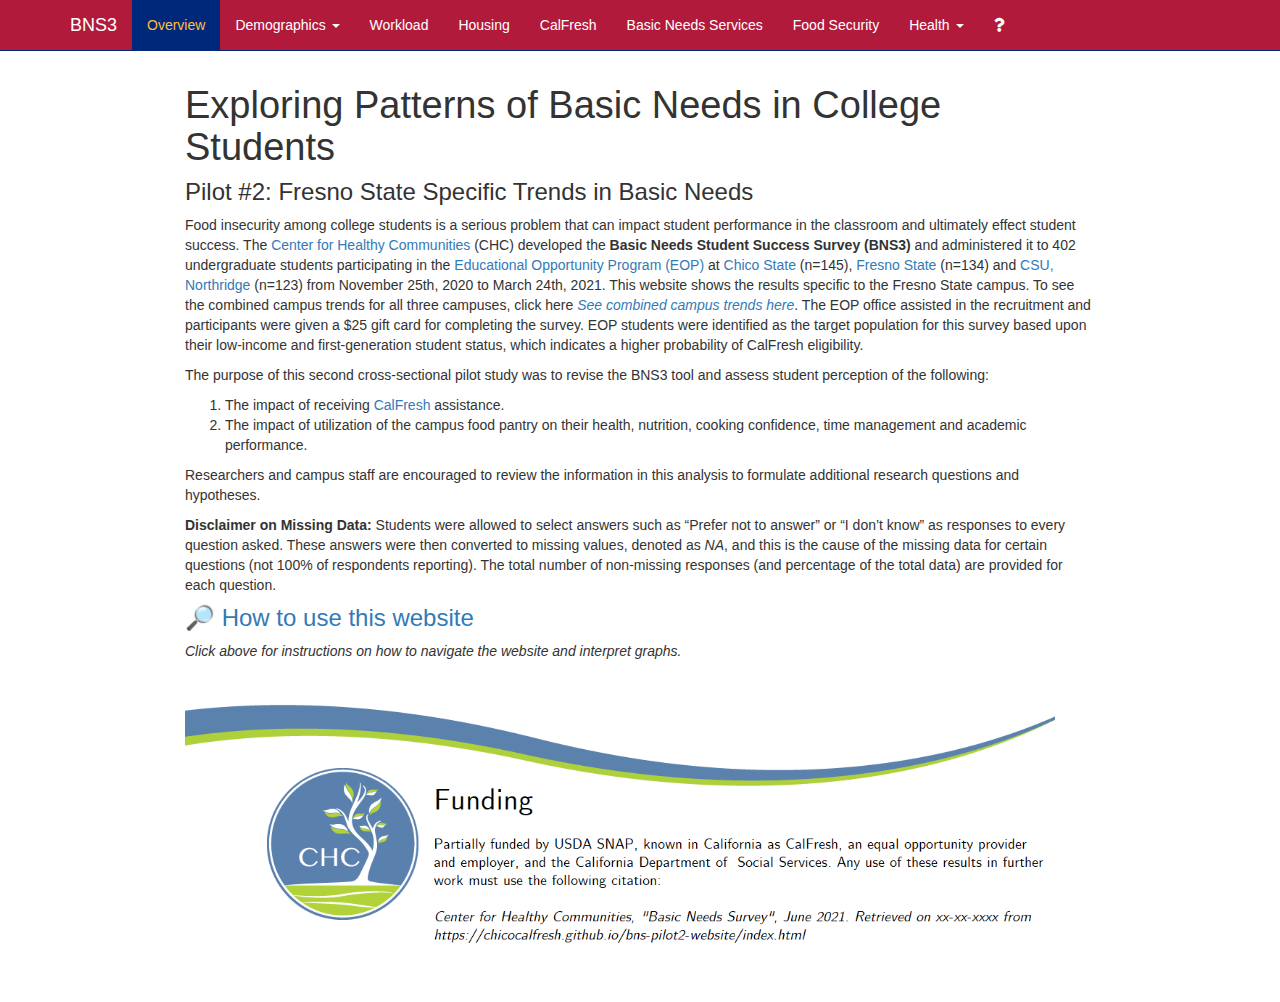
==== index.html @ b5204047 "Initial commit" ====
<!DOCTYPE html>

<html>

<head>

<meta charset="utf-8" />
<meta name="generator" content="pandoc" />
<meta http-equiv="X-UA-Compatible" content="IE=EDGE" />




<title>Exploring Patterns of Basic Needs in College Students</title>

<script src="site_libs/header-attrs-2.11/header-attrs.js"></script>
<script src="site_libs/jquery-3.6.0/jquery-3.6.0.min.js"></script>
<meta name="viewport" content="width=device-width, initial-scale=1" />
<link href="site_libs/bootstrap-3.3.5/css/bootstrap.min.css" rel="stylesheet" />
<script src="site_libs/bootstrap-3.3.5/js/bootstrap.min.js"></script>
<script src="site_libs/bootstrap-3.3.5/shim/html5shiv.min.js"></script>
<script src="site_libs/bootstrap-3.3.5/shim/respond.min.js"></script>
<style>h1 {font-size: 34px;}
       h1.title {font-size: 38px;}
       h2 {font-size: 30px;}
       h3 {font-size: 24px;}
       h4 {font-size: 18px;}
       h5 {font-size: 16px;}
       h6 {font-size: 12px;}
       code {color: inherit; background-color: rgba(0, 0, 0, 0.04);}
       pre:not([class]) { background-color: white }</style>
<script src="site_libs/navigation-1.1/tabsets.js"></script>
<link href="site_libs/font-awesome-5.1.0/css/all.css" rel="stylesheet" />
<link href="site_libs/font-awesome-5.1.0/css/v4-shims.css" rel="stylesheet" />

<style type="text/css">
  code{white-space: pre-wrap;}
  span.smallcaps{font-variant: small-caps;}
  span.underline{text-decoration: underline;}
  div.column{display: inline-block; vertical-align: top; width: 50%;}
  div.hanging-indent{margin-left: 1.5em; text-indent: -1.5em;}
  ul.task-list{list-style: none;}
    </style>






<link rel="stylesheet" href="styles.css" type="text/css" />



<style type = "text/css">
.main-container {
  max-width: 940px;
  margin-left: auto;
  margin-right: auto;
}
img {
  max-width:100%;
}
.tabbed-pane {
  padding-top: 12px;
}
.html-widget {
  margin-bottom: 20px;
}
button.code-folding-btn:focus {
  outline: none;
}
summary {
  display: list-item;
}
pre code {
  padding: 0;
}
</style>


<style type="text/css">
.dropdown-submenu {
  position: relative;
}
.dropdown-submenu>.dropdown-menu {
  top: 0;
  left: 100%;
  margin-top: -6px;
  margin-left: -1px;
  border-radius: 0 6px 6px 6px;
}
.dropdown-submenu:hover>.dropdown-menu {
  display: block;
}
.dropdown-submenu>a:after {
  display: block;
  content: " ";
  float: right;
  width: 0;
  height: 0;
  border-color: transparent;
  border-style: solid;
  border-width: 5px 0 5px 5px;
  border-left-color: #cccccc;
  margin-top: 5px;
  margin-right: -10px;
}
.dropdown-submenu:hover>a:after {
  border-left-color: #adb5bd;
}
.dropdown-submenu.pull-left {
  float: none;
}
.dropdown-submenu.pull-left>.dropdown-menu {
  left: -100%;
  margin-left: 10px;
  border-radius: 6px 0 6px 6px;
}
</style>

<script type="text/javascript">
// manage active state of menu based on current page
$(document).ready(function () {
  // active menu anchor
  href = window.location.pathname
  href = href.substr(href.lastIndexOf('/') + 1)
  if (href === "")
    href = "index.html";
  var menuAnchor = $('a[href="' + href + '"]');

  // mark it active
  menuAnchor.tab('show');

  // if it's got a parent navbar menu mark it active as well
  menuAnchor.closest('li.dropdown').addClass('active');

  // Navbar adjustments
  var navHeight = $(".navbar").first().height() + 15;
  var style = document.createElement('style');
  var pt = "padding-top: " + navHeight + "px; ";
  var mt = "margin-top: -" + navHeight + "px; ";
  var css = "";
  // offset scroll position for anchor links (for fixed navbar)
  for (var i = 1; i <= 6; i++) {
    css += ".section h" + i + "{ " + pt + mt + "}\n";
  }
  style.innerHTML = "body {" + pt + "padding-bottom: 40px; }\n" + css;
  document.head.appendChild(style);
});
</script>

<!-- tabsets -->

<style type="text/css">
.tabset-dropdown > .nav-tabs {
  display: inline-table;
  max-height: 500px;
  min-height: 44px;
  overflow-y: auto;
  border: 1px solid #ddd;
  border-radius: 4px;
}

.tabset-dropdown > .nav-tabs > li.active:before {
  content: "";
  font-family: 'Glyphicons Halflings';
  display: inline-block;
  padding: 10px;
  border-right: 1px solid #ddd;
}

.tabset-dropdown > .nav-tabs.nav-tabs-open > li.active:before {
  content: "&#xe258;";
  border: none;
}

.tabset-dropdown > .nav-tabs.nav-tabs-open:before {
  content: "";
  font-family: 'Glyphicons Halflings';
  display: inline-block;
  padding: 10px;
  border-right: 1px solid #ddd;
}

.tabset-dropdown > .nav-tabs > li.active {
  display: block;
}

.tabset-dropdown > .nav-tabs > li > a,
.tabset-dropdown > .nav-tabs > li > a:focus,
.tabset-dropdown > .nav-tabs > li > a:hover {
  border: none;
  display: inline-block;
  border-radius: 4px;
  background-color: transparent;
}

.tabset-dropdown > .nav-tabs.nav-tabs-open > li {
  display: block;
  float: none;
}

.tabset-dropdown > .nav-tabs > li {
  display: none;
}
</style>

<!-- code folding -->




</head>

<body>


<div class="container-fluid main-container">




<div class="navbar navbar-default  navbar-fixed-top" role="navigation">
  <div class="container">
    <div class="navbar-header">
      <button type="button" class="navbar-toggle collapsed" data-toggle="collapse" data-target="#navbar">
        <span class="icon-bar"></span>
        <span class="icon-bar"></span>
        <span class="icon-bar"></span>
      </button>
      <a class="navbar-brand" href="index.html">BNS3</a>
    </div>
    <div id="navbar" class="navbar-collapse collapse">
      <ul class="nav navbar-nav">
        <li>
  <a href="index.html">Overview</a>
</li>
<li class="dropdown">
  <a href="#" class="dropdown-toggle" data-toggle="dropdown" role="button" aria-expanded="false">
    Demographics
     
    <span class="caret"></span>
  </a>
  <ul class="dropdown-menu" role="menu">
    <li>
      <a href="Personal_Demo.html">Personal Demographics</a>
    </li>
    <li>
      <a href="Student_Demo.html">Student Demographics</a>
    </li>
  </ul>
</li>
<li>
  <a href="Workload.html">Workload</a>
</li>
<li>
  <a href="Housing.html">Housing</a>
</li>
<li>
  <a href="CalFresh.html">CalFresh</a>
</li>
<li>
  <a href="Basic_Needs.html">Basic Needs Services</a>
</li>
<li>
  <a href="Food_Security.html">Food Security</a>
</li>
<li class="dropdown">
  <a href="#" class="dropdown-toggle" data-toggle="dropdown" role="button" aria-expanded="false">
    Health
     
    <span class="caret"></span>
  </a>
  <ul class="dropdown-menu" role="menu">
    <li>
      <a href="Eating_Habits.html">Eating Habits</a>
    </li>
    <li>
      <a href="Physical_Activity.html">Physical Activity</a>
    </li>
    <li>
      <a href="Sleep.html">Sleep</a>
    </li>
    <li>
      <a href="Mental_Health.html">Mental Health</a>
    </li>
  </ul>
</li>
<li>
  <a href="Instructions.html">
    <span class="fa fa-question"></span>
     
  </a>
</li>
      </ul>
      <ul class="nav navbar-nav navbar-right">
        
      </ul>
    </div><!--/.nav-collapse -->
  </div><!--/.container -->
</div><!--/.navbar -->

<div id="header">



<h1 class="title toc-ignore">Exploring Patterns of Basic Needs in
College Students</h1>

</div>


<div id="pilot-2-fresno-state-specific-trends-in-basic-needs"
class="section level3">
<h3>Pilot #2: Fresno State Specific Trends in Basic Needs</h3>
<p>Food insecurity among college students is a serious problem that can
impact student performance in the classroom and ultimately effect
student success. The <a href="https://www.csuchico.edu/chc/">Center for
Healthy Communities</a> (CHC) developed the <strong>Basic Needs Student
Success Survey (BNS3)</strong> and administered it to 402 undergraduate
students participating in the <a
href="https://www2.calstate.edu/attend/student-services/eop">Educational
Opportunity Program (EOP)</a> at <a
href="https://www.csuchico.edu/eop/">Chico State</a> (n=145), <a
href="https://www.fresnostate.edu/studentaffairs/eop/abouteop.html">Fresno
State</a> (n=134) and <a href="https://www.csun.edu/csun-eop">CSU,
Northridge</a> (n=123) from November 25th, 2020 to March 24th, 2021.
This website shows the results specific to the Fresno State campus. To
see the combined campus trends for all three campuses, click here <a
href=""><em>See combined campus trends here</em></a>. The EOP office
assisted in the recruitment and participants were given a $25 gift card
for completing the survey. EOP students were identified as the target
population for this survey based upon their low-income and
first-generation student status, which indicates a higher probability of
CalFresh eligibility.</p>
<p>The purpose of this second cross-sectional pilot study was to revise
the BNS3 tool and assess student perception of the following:</p>
<ol style="list-style-type: decimal">
<li>The impact of receiving <a
href="https://www.csuchico.edu/calfresh/index.shtml">CalFresh</a>
assistance.</li>
<li>The impact of utilization of the campus food pantry on their health,
nutrition, cooking confidence, time management and academic
performance.</li>
</ol>
<p>Researchers and campus staff are encouraged to review the information
in this analysis to formulate additional research questions and
hypotheses.</p>
<p><strong>Disclaimer on Missing Data:</strong> Students were allowed to
select answers such as “Prefer not to answer” or “I don’t know” as
responses to every question asked. These answers were then converted to
missing values, denoted as <em>NA</em>, and this is the cause of the
missing data for certain questions (not 100% of respondents reporting).
The total number of non-missing responses (and percentage of the total
data) are provided for each question. <br /></p>
</div>
<div id="how-to-use-this-website" class="section level3">
<h3><a href="Instructions.html">🔎 How to use this website</a></h3>
<p><em>Click above for instructions on how to navigate the website and
interpret graphs.</em></p>
</div>

<br>

<img src="CHC_Logo.png", style="width:870px">



</div>

<script>

// add bootstrap table styles to pandoc tables
function bootstrapStylePandocTables() {
  $('tr.odd').parent('tbody').parent('table').addClass('table table-condensed');
}
$(document).ready(function () {
  bootstrapStylePandocTables();
});


</script>

<!-- tabsets -->

<script>
$(document).ready(function () {
  window.buildTabsets("TOC");
});

$(document).ready(function () {
  $('.tabset-dropdown > .nav-tabs > li').click(function () {
    $(this).parent().toggleClass('nav-tabs-open');
  });
});
</script>

<!-- code folding -->


<!-- dynamically load mathjax for compatibility with self-contained -->
<script>
  (function () {
    var script = document.createElement("script");
    script.type = "text/javascript";
    script.src  = "https://mathjax.rstudio.com/latest/MathJax.js?config=TeX-AMS-MML_HTMLorMML";
    document.getElementsByTagName("head")[0].appendChild(script);
  })();
</script>

</body>
</html>
---- site_libs/font-awesome-5.1.0/css/all.css ----
/*!
 * Font Awesome Free 5.1.0 by @fontawesome - https://fontawesome.com
 * License - https://fontawesome.com/license (Icons: CC BY 4.0, Fonts: SIL OFL 1.1, Code: MIT License)
 */
.fa,.fab,.fal,.far,.fas{-moz-osx-font-smoothing:grayscale;-webkit-font-smoothing:antialiased;display:inline-block;font-style:normal;font-variant:normal;text-rendering:auto;line-height:1}.fa-lg{font-size:1.33333em;line-height:.75em;vertical-align:-.0667em}.fa-xs{font-size:.75em}.fa-sm{font-size:.875em}.fa-1x{font-size:1em}.fa-2x{font-size:2em}.fa-3x{font-size:3em}.fa-4x{font-size:4em}.fa-5x{font-size:5em}.fa-6x{font-size:6em}.fa-7x{font-size:7em}.fa-8x{font-size:8em}.fa-9x{font-size:9em}.fa-10x{font-size:10em}.fa-fw{text-align:center;width:1.25em}.fa-ul{list-style-type:none;margin-left:2.5em;padding-left:0}.fa-ul>li{position:relative}.fa-li{left:-2em;position:absolute;text-align:center;width:2em;line-height:inherit}.fa-border{border:.08em solid #eee;border-radius:.1em;padding:.2em .25em .15em}.fa-pull-left{float:left}.fa-pull-right{float:right}.fa.fa-pull-left,.fab.fa-pull-left,.fal.fa-pull-left,.far.fa-pull-left,.fas.fa-pull-left{margin-right:.3em}.fa.fa-pull-right,.fab.fa-pull-right,.fal.fa-pull-right,.far.fa-pull-right,.fas.fa-pull-right{margin-left:.3em}.fa-spin{animation:a 2s infinite linear}.fa-pulse{animation:a 1s infinite steps(8)}@keyframes a{0%{transform:rotate(0deg)}to{transform:rotate(1turn)}}.fa-rotate-90{-ms-filter:"progid:DXImageTransform.Microsoft.BasicImage(rotation=1)";transform:rotate(90deg)}.fa-rotate-180{-ms-filter:"progid:DXImageTransform.Microsoft.BasicImage(rotation=2)";transform:rotate(180deg)}.fa-rotate-270{-ms-filter:"progid:DXImageTransform.Microsoft.BasicImage(rotation=3)";transform:rotate(270deg)}.fa-flip-horizontal{-ms-filter:"progid:DXImageTransform.Microsoft.BasicImage(rotation=0, mirror=1)";transform:scaleX(-1)}.fa-flip-vertical{transform:scaleY(-1)}.fa-flip-horizontal.fa-flip-vertical,.fa-flip-vertical{-ms-filter:"progid:DXImageTransform.Microsoft.BasicImage(rotation=2, mirror=1)"}.fa-flip-horizontal.fa-flip-vertical{transform:scale(-1)}:root .fa-flip-horizontal,:root .fa-flip-vertical,:root .fa-rotate-90,:root .fa-rotate-180,:root .fa-rotate-270{-webkit-filter:none;filter:none}.fa-stack{display:inline-block;height:2em;line-height:2em;position:relative;vertical-align:middle;width:2em}.fa-stack-1x,.fa-stack-2x{left:0;position:absolute;text-align:center;width:100%}.fa-stack-1x{line-height:inherit}.fa-stack-2x{font-size:2em}.fa-inverse{color:#fff}.fa-500px:before{content:"\f26e"}.fa-accessible-icon:before{content:"\f368"}.fa-accusoft:before{content:"\f369"}.fa-address-book:before{content:"\f2b9"}.fa-address-card:before{content:"\f2bb"}.fa-adjust:before{content:"\f042"}.fa-adn:before{content:"\f170"}.fa-adversal:before{content:"\f36a"}.fa-affiliatetheme:before{content:"\f36b"}.fa-algolia:before{content:"\f36c"}.fa-align-center:before{content:"\f037"}.fa-align-justify:before{content:"\f039"}.fa-align-left:before{content:"\f036"}.fa-align-right:before{content:"\f038"}.fa-allergies:before{content:"\f461"}.fa-amazon:before{content:"\f270"}.fa-amazon-pay:before{content:"\f42c"}.fa-ambulance:before{content:"\f0f9"}.fa-american-sign-language-interpreting:before{content:"\f2a3"}.fa-amilia:before{content:"\f36d"}.fa-anchor:before{content:"\f13d"}.fa-android:before{content:"\f17b"}.fa-angellist:before{content:"\f209"}.fa-angle-double-down:before{content:"\f103"}.fa-angle-double-left:before{content:"\f100"}.fa-angle-double-right:before{content:"\f101"}.fa-angle-double-up:before{content:"\f102"}.fa-angle-down:before{content:"\f107"}.fa-angle-left:before{content:"\f104"}.fa-angle-right:before{content:"\f105"}.fa-angle-up:before{content:"\f106"}.fa-angry:before{content:"\f556"}.fa-angrycreative:before{content:"\f36e"}.fa-angular:before{content:"\f420"}.fa-app-store:before{content:"\f36f"}.fa-app-store-ios:before{content:"\f370"}.fa-apper:before{content:"\f371"}.fa-apple:before{content:"\f179"}.fa-apple-pay:before{content:"\f415"}.fa-archive:before{content:"\f187"}.fa-archway:before{content:"\f557"}.fa-arrow-alt-circle-down:before{content:"\f358"}.fa-arrow-alt-circle-left:before{content:"\f359"}.fa-arrow-alt-circle-right:before{content:"\f35a"}.fa-arrow-alt-circle-up:before{content:"\f35b"}.fa-arrow-circle-down:before{content:"\f0ab"}.fa-arrow-circle-left:before{content:"\f0a8"}.fa-arrow-circle-right:before{content:"\f0a9"}.fa-arrow-circle-up:before{content:"\f0aa"}.fa-arrow-down:before{content:"\f063"}.fa-arrow-left:before{content:"\f060"}.fa-arrow-right:before{content:"\f061"}.fa-arrow-up:before{content:"\f062"}.fa-arrows-alt:before{content:"\f0b2"}.fa-arrows-alt-h:before{content:"\f337"}.fa-arrows-alt-v:before{content:"\f338"}.fa-assistive-listening-systems:before{content:"\f2a2"}.fa-asterisk:before{content:"\f069"}.fa-asymmetrik:before{content:"\f372"}.fa-at:before{content:"\f1fa"}.fa-atlas:before{content:"\f558"}.fa-audible:before{content:"\f373"}.fa-audio-description:before{content:"\f29e"}.fa-autoprefixer:before{content:"\f41c"}.fa-avianex:before{content:"\f374"}.fa-aviato:before{content:"\f421"}.fa-award:before{content:"\f559"}.fa-aws:before{content:"\f375"}.fa-backspace:before{content:"\f55a"}.fa-backward:before{content:"\f04a"}.fa-balance-scale:before{content:"\f24e"}.fa-ban:before{content:"\f05e"}.fa-band-aid:before{content:"\f462"}.fa-bandcamp:before{content:"\f2d5"}.fa-barcode:before{content:"\f02a"}.fa-bars:before{content:"\f0c9"}.fa-baseball-ball:before{content:"\f433"}.fa-basketball-ball:before{content:"\f434"}.fa-bath:before{content:"\f2cd"}.fa-battery-empty:before{content:"\f244"}.fa-battery-full:before{content:"\f240"}.fa-battery-half:before{content:"\f242"}.fa-battery-quarter:before{content:"\f243"}.fa-battery-three-quarters:before{content:"\f241"}.fa-bed:before{content:"\f236"}.fa-beer:before{content:"\f0fc"}.fa-behance:before{content:"\f1b4"}.fa-behance-square:before{content:"\f1b5"}.fa-bell:before{content:"\f0f3"}.fa-bell-slash:before{content:"\f1f6"}.fa-bezier-curve:before{content:"\f55b"}.fa-bicycle:before{content:"\f206"}.fa-bimobject:before{content:"\f378"}.fa-binoculars:before{content:"\f1e5"}.fa-birthday-cake:before{content:"\f1fd"}.fa-bitbucket:before{content:"\f171"}.fa-bitcoin:before{content:"\f379"}.fa-bity:before{content:"\f37a"}.fa-black-tie:before{content:"\f27e"}.fa-blackberry:before{content:"\f37b"}.fa-blender:before{content:"\f517"}.fa-blind:before{content:"\f29d"}.fa-blogger:before{content:"\f37c"}.fa-blogger-b:before{content:"\f37d"}.fa-bluetooth:before{content:"\f293"}.fa-bluetooth-b:before{content:"\f294"}.fa-bold:before{content:"\f032"}.fa-bolt:before{content:"\f0e7"}.fa-bomb:before{content:"\f1e2"}.fa-bong:before{content:"\f55c"}.fa-book:before{content:"\f02d"}.fa-book-open:before{content:"\f518"}.fa-bookmark:before{content:"\f02e"}.fa-bowling-ball:before{content:"\f436"}.fa-box:before{content:"\f466"}.fa-box-open:before{content:"\f49e"}.fa-boxes:before{content:"\f468"}.fa-braille:before{content:"\f2a1"}.fa-briefcase:before{content:"\f0b1"}.fa-briefcase-medical:before{content:"\f469"}.fa-broadcast-tower:before{content:"\f519"}.fa-broom:before{content:"\f51a"}.fa-brush:before{content:"\f55d"}.fa-btc:before{content:"\f15a"}.fa-bug:before{content:"\f188"}.fa-building:before{content:"\f1ad"}.fa-bullhorn:before{content:"\f0a1"}.fa-bullseye:before{content:"\f140"}.fa-burn:before{content:"\f46a"}.fa-buromobelexperte:before{content:"\f37f"}.fa-bus:before{content:"\f207"}.fa-bus-alt:before{content:"\f55e"}.fa-buysellads:before{content:"\f20d"}.fa-calculator:before{content:"\f1ec"}.fa-calendar:before{content:"\f133"}.fa-calendar-alt:before{content:"\f073"}.fa-calendar-check:before{content:"\f274"}.fa-calendar-minus:before{content:"\f272"}.fa-calendar-plus:before{content:"\f271"}.fa-calendar-times:before{content:"\f273"}.fa-camera:before{content:"\f030"}.fa-camera-retro:before{content:"\f083"}.fa-cannabis:before{content:"\f55f"}.fa-capsules:before{content:"\f46b"}.fa-car:before{content:"\f1b9"}.fa-caret-down:before{content:"\f0d7"}.fa-caret-left:before{content:"\f0d9"}.fa-caret-right:before{content:"\f0da"}.fa-caret-square-down:before{content:"\f150"}.fa-caret-square-left:before{content:"\f191"}.fa-caret-square-right:before{content:"\f152"}.fa-caret-square-up:before{content:"\f151"}.fa-caret-up:before{content:"\f0d8"}.fa-cart-arrow-down:before{content:"\f218"}.fa-cart-plus:before{content:"\f217"}.fa-cc-amazon-pay:before{content:"\f42d"}.fa-cc-amex:before{content:"\f1f3"}.fa-cc-apple-pay:before{content:"\f416"}.fa-cc-diners-club:before{content:"\f24c"}.fa-cc-discover:before{content:"\f1f2"}.fa-cc-jcb:before{content:"\f24b"}.fa-cc-mastercard:before{content:"\f1f1"}.fa-cc-paypal:before{content:"\f1f4"}.fa-cc-stripe:before{content:"\f1f5"}.fa-cc-visa:before{content:"\f1f0"}.fa-centercode:before{content:"\f380"}.fa-certificate:before{content:"\f0a3"}.fa-chalkboard:before{content:"\f51b"}.fa-chalkboard-teacher:before{content:"\f51c"}.fa-chart-area:before{content:"\f1fe"}.fa-chart-bar:before{content:"\f080"}.fa-chart-line:before{content:"\f201"}.fa-chart-pie:before{content:"\f200"}.fa-check:before{content:"\f00c"}.fa-check-circle:before{content:"\f058"}.fa-check-double:before{content:"\f560"}.fa-check-square:before{content:"\f14a"}.fa-chess:before{content:"\f439"}.fa-chess-bishop:before{content:"\f43a"}.fa-chess-board:before{content:"\f43c"}.fa-chess-king:before{content:"\f43f"}.fa-chess-knight:before{content:"\f441"}.fa-chess-pawn:before{content:"\f443"}.fa-chess-queen:before{content:"\f445"}.fa-chess-rook:before{content:"\f447"}.fa-chevron-circle-down:before{content:"\f13a"}.fa-chevron-circle-left:before{content:"\f137"}.fa-chevron-circle-right:before{content:"\f138"}.fa-chevron-circle-up:before{content:"\f139"}.fa-chevron-down:before{content:"\f078"}.fa-chevron-left:before{content:"\f053"}.fa-chevron-right:before{content:"\f054"}.fa-chevron-up:before{content:"\f077"}.fa-child:before{content:"\f1ae"}.fa-chrome:before{content:"\f268"}.fa-church:before{content:"\f51d"}.fa-circle:before{content:"\f111"}.fa-circle-notch:before{content:"\f1ce"}.fa-clipboard:before{content:"\f328"}.fa-clipboard-check:before{content:"\f46c"}.fa-clipboard-list:before{content:"\f46d"}.fa-clock:before{content:"\f017"}.fa-clone:before{content:"\f24d"}.fa-closed-captioning:before{content:"\f20a"}.fa-cloud:before{content:"\f0c2"}.fa-cloud-download-alt:before{content:"\f381"}.fa-cloud-upload-alt:before{content:"\f382"}.fa-cloudscale:before{content:"\f383"}.fa-cloudsmith:before{content:"\f384"}.fa-cloudversify:before{content:"\f385"}.fa-cocktail:before{content:"\f561"}.fa-code:before{content:"\f121"}.fa-code-branch:before{content:"\f126"}.fa-codepen:before{content:"\f1cb"}.fa-codiepie:before{content:"\f284"}.fa-coffee:before{content:"\f0f4"}.fa-cog:before{content:"\f013"}.fa-cogs:before{content:"\f085"}.fa-coins:before{content:"\f51e"}.fa-columns:before{content:"\f0db"}.fa-comment:before{content:"\f075"}.fa-comment-alt:before{content:"\f27a"}.fa-comment-dots:before{content:"\f4ad"}.fa-comment-slash:before{content:"\f4b3"}.fa-comments:before{content:"\f086"}.fa-compact-disc:before{content:"\f51f"}.fa-compass:before{content:"\f14e"}.fa-compress:before{content:"\f066"}.fa-concierge-bell:before{content:"\f562"}.fa-connectdevelop:before{content:"\f20e"}.fa-contao:before{content:"\f26d"}.fa-cookie:before{content:"\f563"}.fa-cookie-bite:before{content:"\f564"}.fa-copy:before{content:"\f0c5"}.fa-copyright:before{content:"\f1f9"}.fa-couch:before{content:"\f4b8"}.fa-cpanel:before{content:"\f388"}.fa-creative-commons:before{content:"\f25e"}.fa-creative-commons-by:before{content:"\f4e7"}.fa-creative-commons-nc:before{content:"\f4e8"}.fa-creative-commons-nc-eu:before{content:"\f4e9"}.fa-creative-commons-nc-jp:before{content:"\f4ea"}.fa-creative-commons-nd:before{content:"\f4eb"}.fa-creative-commons-pd:before{content:"\f4ec"}.fa-creative-commons-pd-alt:before{content:"\f4ed"}.fa-creative-commons-remix:before{content:"\f4ee"}.fa-creative-commons-sa:before{content:"\f4ef"}.fa-creative-commons-sampling:before{content:"\f4f0"}.fa-creative-commons-sampling-plus:before{content:"\f4f1"}.fa-creative-commons-share:before{content:"\f4f2"}.fa-credit-card:before{content:"\f09d"}.fa-crop:before{content:"\f125"}.fa-crop-alt:before{content:"\f565"}.fa-crosshairs:before{content:"\f05b"}.fa-crow:before{content:"\f520"}.fa-crown:before{content:"\f521"}.fa-css3:before{content:"\f13c"}.fa-css3-alt:before{content:"\f38b"}.fa-cube:before{content:"\f1b2"}.fa-cubes:before{content:"\f1b3"}.fa-cut:before{content:"\f0c4"}.fa-cuttlefish:before{content:"\f38c"}.fa-d-and-d:before{content:"\f38d"}.fa-dashcube:before{content:"\f210"}.fa-database:before{content:"\f1c0"}.fa-deaf:before{content:"\f2a4"}.fa-delicious:before{content:"\f1a5"}.fa-deploydog:before{content:"\f38e"}.fa-deskpro:before{content:"\f38f"}.fa-desktop:before{content:"\f108"}.fa-deviantart:before{content:"\f1bd"}.fa-diagnoses:before{content:"\f470"}.fa-dice:before{content:"\f522"}.fa-dice-five:before{content:"\f523"}.fa-dice-four:before{content:"\f524"}.fa-dice-one:before{content:"\f525"}.fa-dice-six:before{content:"\f526"}.fa-dice-three:before{content:"\f527"}.fa-dice-two:before{content:"\f528"}.fa-digg:before{content:"\f1a6"}.fa-digital-ocean:before{content:"\f391"}.fa-digital-tachograph:before{content:"\f566"}.fa-discord:before{content:"\f392"}.fa-discourse:before{content:"\f393"}.fa-divide:before{content:"\f529"}.fa-dizzy:before{content:"\f567"}.fa-dna:before{content:"\f471"}.fa-dochub:before{content:"\f394"}.fa-docker:before{content:"\f395"}.fa-dollar-sign:before{content:"\f155"}.fa-dolly:before{content:"\f472"}.fa-dolly-flatbed:before{content:"\f474"}.fa-donate:before{content:"\f4b9"}.fa-door-closed:before{content:"\f52a"}.fa-door-open:before{content:"\f52b"}.fa-dot-circle:before{content:"\f192"}.fa-dove:before{content:"\f4ba"}.fa-download:before{content:"\f019"}.fa-draft2digital:before{content:"\f396"}.fa-drafting-compass:before{content:"\f568"}.fa-dribbble:before{content:"\f17d"}.fa-dribbble-square:before{content:"\f397"}.fa-dropbox:before{content:"\f16b"}.fa-drum:before{content:"\f569"}.fa-drum-steelpan:before{content:"\f56a"}.fa-drupal:before{content:"\f1a9"}.fa-dumbbell:before{content:"\f44b"}.fa-dyalog:before{content:"\f399"}.fa-earlybirds:before{content:"\f39a"}.fa-ebay:before{content:"\f4f4"}.fa-edge:before{content:"\f282"}.fa-edit:before{content:"\f044"}.fa-eject:before{content:"\f052"}.fa-elementor:before{content:"\f430"}.fa-ellipsis-h:before{content:"\f141"}.fa-ellipsis-v:before{content:"\f142"}.fa-ember:before{content:"\f423"}.fa-empire:before{content:"\f1d1"}.fa-envelope:before{content:"\f0e0"}.fa-envelope-open:before{content:"\f2b6"}.fa-envelope-square:before{content:"\f199"}.fa-envira:before{content:"\f299"}.fa-equals:before{content:"\f52c"}.fa-eraser:before{content:"\f12d"}.fa-erlang:before{content:"\f39d"}.fa-ethereum:before{content:"\f42e"}.fa-etsy:before{content:"\f2d7"}.fa-euro-sign:before{content:"\f153"}.fa-exchange-alt:before{content:"\f362"}.fa-exclamation:before{content:"\f12a"}.fa-exclamation-circle:before{content:"\f06a"}.fa-exclamation-triangle:before{content:"\f071"}.fa-expand:before{content:"\f065"}.fa-expand-arrows-alt:before{content:"\f31e"}.fa-expeditedssl:before{content:"\f23e"}.fa-external-link-alt:before{content:"\f35d"}.fa-external-link-square-alt:before{content:"\f360"}.fa-eye:before{content:"\f06e"}.fa-eye-dropper:before{content:"\f1fb"}.fa-eye-slash:before{content:"\f070"}.fa-facebook:before{content:"\f09a"}.fa-facebook-f:before{content:"\f39e"}.fa-facebook-messenger:before{content:"\f39f"}.fa-facebook-square:before{content:"\f082"}.fa-fast-backward:before{content:"\f049"}.fa-fast-forward:before{content:"\f050"}.fa-fax:before{content:"\f1ac"}.fa-feather:before{content:"\f52d"}.fa-feather-alt:before{content:"\f56b"}.fa-female:before{content:"\f182"}.fa-fighter-jet:before{content:"\f0fb"}.fa-file:before{content:"\f15b"}.fa-file-alt:before{content:"\f15c"}.fa-file-archive:before{content:"\f1c6"}.fa-file-audio:before{content:"\f1c7"}.fa-file-code:before{content:"\f1c9"}.fa-file-contract:before{content:"\f56c"}.fa-file-download:before{content:"\f56d"}.fa-file-excel:before{content:"\f1c3"}.fa-file-export:before{content:"\f56e"}.fa-file-image:before{content:"\f1c5"}.fa-file-import:before{content:"\f56f"}.fa-file-invoice:before{content:"\f570"}.fa-file-invoice-dollar:before{content:"\f571"}.fa-file-medical:before{content:"\f477"}.fa-file-medical-alt:before{content:"\f478"}.fa-file-pdf:before{content:"\f1c1"}.fa-file-powerpoint:before{content:"\f1c4"}.fa-file-prescription:before{content:"\f572"}.fa-file-signature:before{content:"\f573"}.fa-file-upload:before{content:"\f574"}.fa-file-video:before{content:"\f1c8"}.fa-file-word:before{content:"\f1c2"}.fa-fill:before{content:"\f575"}.fa-fill-drip:before{content:"\f576"}.fa-film:before{content:"\f008"}.fa-filter:before{content:"\f0b0"}.fa-fingerprint:before{content:"\f577"}.fa-fire:before{content:"\f06d"}.fa-fire-extinguisher:before{content:"\f134"}.fa-firefox:before{content:"\f269"}.fa-first-aid:before{content:"\f479"}.fa-first-order:before{content:"\f2b0"}.fa-first-order-alt:before{content:"\f50a"}.fa-firstdraft:before{content:"\f3a1"}.fa-fish:before{content:"\f578"}.fa-flag:before{content:"\f024"}.fa-flag-checkered:before{content:"\f11e"}.fa-flask:before{content:"\f0c3"}.fa-flickr:before{content:"\f16e"}.fa-flipboard:before{content:"\f44d"}.fa-flushed:before{content:"\f579"}.fa-fly:before{content:"\f417"}.fa-folder:before{content:"\f07b"}.fa-folder-open:before{content:"\f07c"}.fa-font:before{content:"\f031"}.fa-font-awesome:before{content:"\f2b4"}.fa-font-awesome-alt:before{content:"\f35c"}.fa-font-awesome-flag:before{content:"\f425"}.fa-font-awesome-logo-full:before{content:"\f4e6"}.fa-fonticons:before{content:"\f280"}.fa-fonticons-fi:before{content:"\f3a2"}.fa-football-ball:before{content:"\f44e"}.fa-fort-awesome:before{content:"\f286"}.fa-fort-awesome-alt:before{content:"\f3a3"}.fa-forumbee:before{content:"\f211"}.fa-forward:before{content:"\f04e"}.fa-foursquare:before{content:"\f180"}.fa-free-code-camp:before{content:"\f2c5"}.fa-freebsd:before{content:"\f3a4"}.fa-frog:before{content:"\f52e"}.fa-frown:before{content:"\f119"}.fa-frown-open:before{content:"\f57a"}.fa-fulcrum:before{content:"\f50b"}.fa-futbol:before{content:"\f1e3"}.fa-galactic-republic:before{content:"\f50c"}.fa-galactic-senate:before{content:"\f50d"}.fa-gamepad:before{content:"\f11b"}.fa-gas-pump:before{content:"\f52f"}.fa-gavel:before{content:"\f0e3"}.fa-gem:before{content:"\f3a5"}.fa-genderless:before{content:"\f22d"}.fa-get-pocket:before{content:"\f265"}.fa-gg:before{content:"\f260"}.fa-gg-circle:before{content:"\f261"}.fa-gift:before{content:"\f06b"}.fa-git:before{content:"\f1d3"}.fa-git-square:before{content:"\f1d2"}.fa-github:before{content:"\f09b"}.fa-github-alt:before{content:"\f113"}.fa-github-square:before{content:"\f092"}.fa-gitkraken:before{content:"\f3a6"}.fa-gitlab:before{content:"\f296"}.fa-gitter:before{content:"\f426"}.fa-glass-martini:before{content:"\f000"}.fa-glass-martini-alt:before{content:"\f57b"}.fa-glasses:before{content:"\f530"}.fa-glide:before{content:"\f2a5"}.fa-glide-g:before{content:"\f2a6"}.fa-globe:before{content:"\f0ac"}.fa-globe-africa:before{content:"\f57c"}.fa-globe-americas:before{content:"\f57d"}.fa-globe-asia:before{content:"\f57e"}.fa-gofore:before{content:"\f3a7"}.fa-golf-ball:before{content:"\f450"}.fa-goodreads:before{content:"\f3a8"}.fa-goodreads-g:before{content:"\f3a9"}.fa-google:before{content:"\f1a0"}.fa-google-drive:before{content:"\f3aa"}.fa-google-play:before{content:"\f3ab"}.fa-google-plus:before{content:"\f2b3"}.fa-google-plus-g:before{content:"\f0d5"}.fa-google-plus-square:before{content:"\f0d4"}.fa-google-wallet:before{content:"\f1ee"}.fa-graduation-cap:before{content:"\f19d"}.fa-gratipay:before{content:"\f184"}.fa-grav:before{content:"\f2d6"}.fa-greater-than:before{content:"\f531"}.fa-greater-than-equal:before{content:"\f532"}.fa-grimace:before{content:"\f57f"}.fa-grin:before{content:"\f580"}.fa-grin-alt:before{content:"\f581"}.fa-grin-beam:before{content:"\f582"}.fa-grin-beam-sweat:before{content:"\f583"}.fa-grin-hearts:before{content:"\f584"}.fa-grin-squint:before{content:"\f585"}.fa-grin-squint-tears:before{content:"\f586"}.fa-grin-stars:before{content:"\f587"}.fa-grin-tears:before{content:"\f588"}.fa-grin-tongue:before{content:"\f589"}.fa-grin-tongue-squint:before{content:"\f58a"}.fa-grin-tongue-wink:before{content:"\f58b"}.fa-grin-wink:before{content:"\f58c"}.fa-grip-horizontal:before{content:"\f58d"}.fa-grip-vertical:before{content:"\f58e"}.fa-gripfire:before{content:"\f3ac"}.fa-grunt:before{content:"\f3ad"}.fa-gulp:before{content:"\f3ae"}.fa-h-square:before{content:"\f0fd"}.fa-hacker-news:before{content:"\f1d4"}.fa-hacker-news-square:before{content:"\f3af"}.fa-hand-holding:before{content:"\f4bd"}.fa-hand-holding-heart:before{content:"\f4be"}.fa-hand-holding-usd:before{content:"\f4c0"}.fa-hand-lizard:before{content:"\f258"}.fa-hand-paper:before{content:"\f256"}.fa-hand-peace:before{content:"\f25b"}.fa-hand-point-down:before{content:"\f0a7"}.fa-hand-point-left:before{content:"\f0a5"}.fa-hand-point-right:before{content:"\f0a4"}.fa-hand-point-up:before{content:"\f0a6"}.fa-hand-pointer:before{content:"\f25a"}.fa-hand-rock:before{content:"\f255"}.fa-hand-scissors:before{content:"\f257"}.fa-hand-spock:before{content:"\f259"}.fa-hands:before{content:"\f4c2"}.fa-hands-helping:before{content:"\f4c4"}.fa-handshake:before{content:"\f2b5"}.fa-hashtag:before{content:"\f292"}.fa-hdd:before{content:"\f0a0"}.fa-heading:before{content:"\f1dc"}.fa-headphones:before{content:"\f025"}.fa-headphones-alt:before{content:"\f58f"}.fa-headset:before{content:"\f590"}.fa-heart:before{content:"\f004"}.fa-heartbeat:before{content:"\f21e"}.fa-helicopter:before{content:"\f533"}.fa-highlighter:before{content:"\f591"}.fa-hips:before{content:"\f452"}.fa-hire-a-helper:before{content:"\f3b0"}.fa-history:before{content:"\f1da"}.fa-hockey-puck:before{content:"\f453"}.fa-home:before{content:"\f015"}.fa-hooli:before{content:"\f427"}.fa-hornbill:before{content:"\f592"}.fa-hospital:before{content:"\f0f8"}.fa-hospital-alt:before{content:"\f47d"}.fa-hospital-symbol:before{content:"\f47e"}.fa-hot-tub:before{content:"\f593"}.fa-hotel:before{content:"\f594"}.fa-hotjar:before{content:"\f3b1"}.fa-hourglass:before{content:"\f254"}.fa-hourglass-end:before{content:"\f253"}.fa-hourglass-half:before{content:"\f252"}.fa-hourglass-start:before{content:"\f251"}.fa-houzz:before{content:"\f27c"}.fa-html5:before{content:"\f13b"}.fa-hubspot:before{content:"\f3b2"}.fa-i-cursor:before{content:"\f246"}.fa-id-badge:before{content:"\f2c1"}.fa-id-card:before{content:"\f2c2"}.fa-id-card-alt:before{content:"\f47f"}.fa-image:before{content:"\f03e"}.fa-images:before{content:"\f302"}.fa-imdb:before{content:"\f2d8"}.fa-inbox:before{content:"\f01c"}.fa-indent:before{content:"\f03c"}.fa-industry:before{content:"\f275"}.fa-infinity:before{content:"\f534"}.fa-info:before{content:"\f129"}.fa-info-circle:before{content:"\f05a"}.fa-instagram:before{content:"\f16d"}.fa-internet-explorer:before{content:"\f26b"}.fa-ioxhost:before{content:"\f208"}.fa-italic:before{content:"\f033"}.fa-itunes:before{content:"\f3b4"}.fa-itunes-note:before{content:"\f3b5"}.fa-java:before{content:"\f4e4"}.fa-jedi-order:before{content:"\f50e"}.fa-jenkins:before{content:"\f3b6"}.fa-joget:before{content:"\f3b7"}.fa-joint:before{content:"\f595"}.fa-joomla:before{content:"\f1aa"}.fa-js:before{content:"\f3b8"}.fa-js-square:before{content:"\f3b9"}.fa-jsfiddle:before{content:"\f1cc"}.fa-key:before{content:"\f084"}.fa-keybase:before{content:"\f4f5"}.fa-keyboard:before{content:"\f11c"}.fa-keycdn:before{content:"\f3ba"}.fa-kickstarter:before{content:"\f3bb"}.fa-kickstarter-k:before{content:"\f3bc"}.fa-kiss:before{content:"\f596"}.fa-kiss-beam:before{content:"\f597"}.fa-kiss-wink-heart:before{content:"\f598"}.fa-kiwi-bird:before{content:"\f535"}.fa-korvue:before{content:"\f42f"}.fa-language:before{content:"\f1ab"}.fa-laptop:before{content:"\f109"}.fa-laravel:before{content:"\f3bd"}.fa-lastfm:before{content:"\f202"}.fa-lastfm-square:before{content:"\f203"}.fa-laugh:before{content:"\f599"}.fa-laugh-beam:before{content:"\f59a"}.fa-laugh-squint:before{content:"\f59b"}.fa-laugh-wink:before{content:"\f59c"}.fa-leaf:before{content:"\f06c"}.fa-leanpub:before{content:"\f212"}.fa-lemon:before{content:"\f094"}.fa-less:before{content:"\f41d"}.fa-less-than:before{content:"\f536"}.fa-less-than-equal:before{content:"\f537"}.fa-level-down-alt:before{content:"\f3be"}.fa-level-up-alt:before{content:"\f3bf"}.fa-life-ring:before{content:"\f1cd"}.fa-lightbulb:before{content:"\f0eb"}.fa-line:before{content:"\f3c0"}.fa-link:before{content:"\f0c1"}.fa-linkedin:before{content:"\f08c"}.fa-linkedin-in:before{content:"\f0e1"}.fa-linode:before{content:"\f2b8"}.fa-linux:before{content:"\f17c"}.fa-lira-sign:before{content:"\f195"}.fa-list:before{content:"\f03a"}.fa-list-alt:before{content:"\f022"}.fa-list-ol:before{content:"\f0cb"}.fa-list-ul:before{content:"\f0ca"}.fa-location-arrow:before{content:"\f124"}.fa-lock:before{content:"\f023"}.fa-lock-open:before{content:"\f3c1"}.fa-long-arrow-alt-down:before{content:"\f309"}.fa-long-arrow-alt-left:before{content:"\f30a"}.fa-long-arrow-alt-right:before{content:"\f30b"}.fa-long-arrow-alt-up:before{content:"\f30c"}.fa-low-vision:before{content:"\f2a8"}.fa-luggage-cart:before{content:"\f59d"}.fa-lyft:before{content:"\f3c3"}.fa-magento:before{content:"\f3c4"}.fa-magic:before{content:"\f0d0"}.fa-magnet:before{content:"\f076"}.fa-mailchimp:before{content:"\f59e"}.fa-male:before{content:"\f183"}.fa-mandalorian:before{content:"\f50f"}.fa-map:before{content:"\f279"}.fa-map-marked:before{content:"\f59f"}.fa-map-marked-alt:before{content:"\f5a0"}.fa-map-marker:before{content:"\f041"}.fa-map-marker-alt:before{content:"\f3c5"}.fa-map-pin:before{content:"\f276"}.fa-map-signs:before{content:"\f277"}.fa-marker:before{content:"\f5a1"}.fa-mars:before{content:"\f222"}.fa-mars-double:before{content:"\f227"}.fa-mars-stroke:before{content:"\f229"}.fa-mars-stroke-h:before{content:"\f22b"}.fa-mars-stroke-v:before{content:"\f22a"}.fa-mastodon:before{content:"\f4f6"}.fa-maxcdn:before{content:"\f136"}.fa-medal:before{content:"\f5a2"}.fa-medapps:before{content:"\f3c6"}.fa-medium:before{content:"\f23a"}.fa-medium-m:before{content:"\f3c7"}.fa-medkit:before{content:"\f0fa"}.fa-medrt:before{content:"\f3c8"}.fa-meetup:before{content:"\f2e0"}.fa-megaport:before{content:"\f5a3"}.fa-meh:before{content:"\f11a"}.fa-meh-blank:before{content:"\f5a4"}.fa-meh-rolling-eyes:before{content:"\f5a5"}.fa-memory:before{content:"\f538"}.fa-mercury:before{content:"\f223"}.fa-microchip:before{content:"\f2db"}.fa-microphone:before{content:"\f130"}.fa-microphone-alt:before{content:"\f3c9"}.fa-microphone-alt-slash:before{content:"\f539"}.fa-microphone-slash:before{content:"\f131"}.fa-microsoft:before{content:"\f3ca"}.fa-minus:before{content:"\f068"}.fa-minus-circle:before{content:"\f056"}.fa-minus-square:before{content:"\f146"}.fa-mix:before{content:"\f3cb"}.fa-mixcloud:before{content:"\f289"}.fa-mizuni:before{content:"\f3cc"}.fa-mobile:before{content:"\f10b"}.fa-mobile-alt:before{content:"\f3cd"}.fa-modx:before{content:"\f285"}.fa-monero:before{content:"\f3d0"}.fa-money-bill:before{content:"\f0d6"}.fa-money-bill-alt:before{content:"\f3d1"}.fa-money-bill-wave:before{content:"\f53a"}.fa-money-bill-wave-alt:before{content:"\f53b"}.fa-money-check:before{content:"\f53c"}.fa-money-check-alt:before{content:"\f53d"}.fa-monument:before{content:"\f5a6"}.fa-moon:before{content:"\f186"}.fa-mortar-pestle:before{content:"\f5a7"}.fa-motorcycle:before{content:"\f21c"}.fa-mouse-pointer:before{content:"\f245"}.fa-music:before{content:"\f001"}.fa-napster:before{content:"\f3d2"}.fa-neuter:before{content:"\f22c"}.fa-newspaper:before{content:"\f1ea"}.fa-nimblr:before{content:"\f5a8"}.fa-nintendo-switch:before{content:"\f418"}.fa-node:before{content:"\f419"}.fa-node-js:before{content:"\f3d3"}.fa-not-equal:before{content:"\f53e"}.fa-notes-medical:before{content:"\f481"}.fa-npm:before{content:"\f3d4"}.fa-ns8:before{content:"\f3d5"}.fa-nutritionix:before{content:"\f3d6"}.fa-object-group:before{content:"\f247"}.fa-object-ungroup:before{content:"\f248"}.fa-odnoklassniki:before{content:"\f263"}.fa-odnoklassniki-square:before{content:"\f264"}.fa-old-republic:before{content:"\f510"}.fa-opencart:before{content:"\f23d"}.fa-openid:before{content:"\f19b"}.fa-opera:before{content:"\f26a"}.fa-optin-monster:before{content:"\f23c"}.fa-osi:before{content:"\f41a"}.fa-outdent:before{content:"\f03b"}.fa-page4:before{content:"\f3d7"}.fa-pagelines:before{content:"\f18c"}.fa-paint-brush:before{content:"\f1fc"}.fa-paint-roller:before{content:"\f5aa"}.fa-palette:before{content:"\f53f"}.fa-palfed:before{content:"\f3d8"}.fa-pallet:before{content:"\f482"}.fa-paper-plane:before{content:"\f1d8"}.fa-paperclip:before{content:"\f0c6"}.fa-parachute-box:before{content:"\f4cd"}.fa-paragraph:before{content:"\f1dd"}.fa-parking:before{content:"\f540"}.fa-passport:before{content:"\f5ab"}.fa-paste:before{content:"\f0ea"}.fa-patreon:before{content:"\f3d9"}.fa-pause:before{content:"\f04c"}.fa-pause-circle:before{content:"\f28b"}.fa-paw:before{content:"\f1b0"}.fa-paypal:before{content:"\f1ed"}.fa-pen:before{content:"\f304"}.fa-pen-alt:before{content:"\f305"}.fa-pen-fancy:before{content:"\f5ac"}.fa-pen-nib:before{content:"\f5ad"}.fa-pen-square:before{content:"\f14b"}.fa-pencil-alt:before{content:"\f303"}.fa-pencil-ruler:before{content:"\f5ae"}.fa-people-carry:before{content:"\f4ce"}.fa-percent:before{content:"\f295"}.fa-percentage:before{content:"\f541"}.fa-periscope:before{content:"\f3da"}.fa-phabricator:before{content:"\f3db"}.fa-phoenix-framework:before{content:"\f3dc"}.fa-phoenix-squadron:before{content:"\f511"}.fa-phone:before{content:"\f095"}.fa-phone-slash:before{content:"\f3dd"}.fa-phone-square:before{content:"\f098"}.fa-phone-volume:before{content:"\f2a0"}.fa-php:before{content:"\f457"}.fa-pied-piper:before{content:"\f2ae"}.fa-pied-piper-alt:before{content:"\f1a8"}.fa-pied-piper-hat:before{content:"\f4e5"}.fa-pied-piper-pp:before{content:"\f1a7"}.fa-piggy-bank:before{content:"\f4d3"}.fa-pills:before{content:"\f484"}.fa-pinterest:before{content:"\f0d2"}.fa-pinterest-p:before{content:"\f231"}.fa-pinterest-square:before{content:"\f0d3"}.fa-plane:before{content:"\f072"}.fa-plane-arrival:before{content:"\f5af"}.fa-plane-departure:before{content:"\f5b0"}.fa-play:before{content:"\f04b"}.fa-play-circle:before{content:"\f144"}.fa-playstation:before{content:"\f3df"}.fa-plug:before{content:"\f1e6"}.fa-plus:before{content:"\f067"}.fa-plus-circle:before{content:"\f055"}.fa-plus-square:before{content:"\f0fe"}.fa-podcast:before{content:"\f2ce"}.fa-poo:before{content:"\f2fe"}.fa-portrait:before{content:"\f3e0"}.fa-pound-sign:before{content:"\f154"}.fa-power-off:before{content:"\f011"}.fa-prescription:before{content:"\f5b1"}.fa-prescription-bottle:before{content:"\f485"}.fa-prescription-bottle-alt:before{content:"\f486"}.fa-print:before{content:"\f02f"}.fa-procedures:before{content:"\f487"}.fa-product-hunt:before{content:"\f288"}.fa-project-diagram:before{content:"\f542"}.fa-pushed:before{content:"\f3e1"}.fa-puzzle-piece:before{content:"\f12e"}.fa-python:before{content:"\f3e2"}.fa-qq:before{content:"\f1d6"}.fa-qrcode:before{content:"\f029"}.fa-question:before{content:"\f128"}.fa-question-circle:before{content:"\f059"}.fa-quidditch:before{content:"\f458"}.fa-quinscape:before{content:"\f459"}.fa-quora:before{content:"\f2c4"}.fa-quote-left:before{content:"\f10d"}.fa-quote-right:before{content:"\f10e"}.fa-r-project:before{content:"\f4f7"}.fa-random:before{content:"\f074"}.fa-ravelry:before{content:"\f2d9"}.fa-react:before{content:"\f41b"}.fa-readme:before{content:"\f4d5"}.fa-rebel:before{content:"\f1d0"}.fa-receipt:before{content:"\f543"}.fa-recycle:before{content:"\f1b8"}.fa-red-river:before{content:"\f3e3"}.fa-reddit:before{content:"\f1a1"}.fa-reddit-alien:before{content:"\f281"}.fa-reddit-square:before{content:"\f1a2"}.fa-redo:before{content:"\f01e"}.fa-redo-alt:before{content:"\f2f9"}.fa-registered:before{content:"\f25d"}.fa-rendact:before{content:"\f3e4"}.fa-renren:before{content:"\f18b"}.fa-reply:before{content:"\f3e5"}.fa-reply-all:before{content:"\f122"}.fa-replyd:before{content:"\f3e6"}.fa-researchgate:before{content:"\f4f8"}.fa-resolving:before{content:"\f3e7"}.fa-retweet:before{content:"\f079"}.fa-ribbon:before{content:"\f4d6"}.fa-road:before{content:"\f018"}.fa-robot:before{content:"\f544"}.fa-rocket:before{content:"\f135"}.fa-rocketchat:before{content:"\f3e8"}.fa-rockrms:before{content:"\f3e9"}.fa-rss:before{content:"\f09e"}.fa-rss-square:before{content:"\f143"}.fa-ruble-sign:before{content:"\f158"}.fa-ruler:before{content:"\f545"}.fa-ruler-combined:before{content:"\f546"}.fa-ruler-horizontal:before{content:"\f547"}.fa-ruler-vertical:before{content:"\f548"}.fa-rupee-sign:before{content:"\f156"}.fa-sad-cry:before{content:"\f5b3"}.fa-sad-tear:before{content:"\f5b4"}.fa-safari:before{content:"\f267"}.fa-sass:before{content:"\f41e"}.fa-save:before{content:"\f0c7"}.fa-schlix:before{content:"\f3ea"}.fa-school:before{content:"\f549"}.fa-screwdriver:before{content:"\f54a"}.fa-scribd:before{content:"\f28a"}.fa-search:before{content:"\f002"}.fa-search-minus:before{content:"\f010"}.fa-search-plus:before{content:"\f00e"}.fa-searchengin:before{content:"\f3eb"}.fa-seedling:before{content:"\f4d8"}.fa-sellcast:before{content:"\f2da"}.fa-sellsy:before{content:"\f213"}.fa-server:before{content:"\f233"}.fa-servicestack:before{content:"\f3ec"}.fa-share:before{content:"\f064"}.fa-share-alt:before{content:"\f1e0"}.fa-share-alt-square:before{content:"\f1e1"}.fa-share-square:before{content:"\f14d"}.fa-shekel-sign:before{content:"\f20b"}.fa-shield-alt:before{content:"\f3ed"}.fa-ship:before{content:"\f21a"}.fa-shipping-fast:before{content:"\f48b"}.fa-shirtsinbulk:before{content:"\f214"}.fa-shoe-prints:before{content:"\f54b"}.fa-shopping-bag:before{content:"\f290"}.fa-shopping-basket:before{content:"\f291"}.fa-shopping-cart:before{content:"\f07a"}.fa-shopware:before{content:"\f5b5"}.fa-shower:before{content:"\f2cc"}.fa-shuttle-van:before{content:"\f5b6"}.fa-sign:before{content:"\f4d9"}.fa-sign-in-alt:before{content:"\f2f6"}.fa-sign-language:before{content:"\f2a7"}.fa-sign-out-alt:before{content:"\f2f5"}.fa-signal:before{content:"\f012"}.fa-signature:before{content:"\f5b7"}.fa-simplybuilt:before{content:"\f215"}.fa-sistrix:before{content:"\f3ee"}.fa-sitemap:before{content:"\f0e8"}.fa-sith:before{content:"\f512"}.fa-skull:before{content:"\f54c"}.fa-skyatlas:before{content:"\f216"}.fa-skype:before{content:"\f17e"}.fa-slack:before{content:"\f198"}.fa-slack-hash:before{content:"\f3ef"}.fa-sliders-h:before{content:"\f1de"}.fa-slideshare:before{content:"\f1e7"}.fa-smile:before{content:"\f118"}.fa-smile-beam:before{content:"\f5b8"}.fa-smile-wink:before{content:"\f4da"}.fa-smoking:before{content:"\f48d"}.fa-smoking-ban:before{content:"\f54d"}.fa-snapchat:before{content:"\f2ab"}.fa-snapchat-ghost:before{content:"\f2ac"}.fa-snapchat-square:before{content:"\f2ad"}.fa-snowflake:before{content:"\f2dc"}.fa-solar-panel:before{content:"\f5ba"}.fa-sort:before{content:"\f0dc"}.fa-sort-alpha-down:before{content:"\f15d"}.fa-sort-alpha-up:before{content:"\f15e"}.fa-sort-amount-down:before{content:"\f160"}.fa-sort-amount-up:before{content:"\f161"}.fa-sort-down:before{content:"\f0dd"}.fa-sort-numeric-down:before{content:"\f162"}.fa-sort-numeric-up:before{content:"\f163"}.fa-sort-up:before{content:"\f0de"}.fa-soundcloud:before{content:"\f1be"}.fa-spa:before{content:"\f5bb"}.fa-space-shuttle:before{content:"\f197"}.fa-speakap:before{content:"\f3f3"}.fa-spinner:before{content:"\f110"}.fa-splotch:before{content:"\f5bc"}.fa-spotify:before{content:"\f1bc"}.fa-spray-can:before{content:"\f5bd"}.fa-square:before{content:"\f0c8"}.fa-square-full:before{content:"\f45c"}.fa-squarespace:before{content:"\f5be"}.fa-stack-exchange:before{content:"\f18d"}.fa-stack-overflow:before{content:"\f16c"}.fa-stamp:before{content:"\f5bf"}.fa-star:before{content:"\f005"}.fa-star-half:before{content:"\f089"}.fa-star-half-alt:before{content:"\f5c0"}.fa-staylinked:before{content:"\f3f5"}.fa-steam:before{content:"\f1b6"}.fa-steam-square:before{content:"\f1b7"}.fa-steam-symbol:before{content:"\f3f6"}.fa-step-backward:before{content:"\f048"}.fa-step-forward:before{content:"\f051"}.fa-stethoscope:before{content:"\f0f1"}.fa-sticker-mule:before{content:"\f3f7"}.fa-sticky-note:before{content:"\f249"}.fa-stop:before{content:"\f04d"}.fa-stop-circle:before{content:"\f28d"}.fa-stopwatch:before{content:"\f2f2"}.fa-store:before{content:"\f54e"}.fa-store-alt:before{content:"\f54f"}.fa-strava:before{content:"\f428"}.fa-stream:before{content:"\f550"}.fa-street-view:before{content:"\f21d"}.fa-strikethrough:before{content:"\f0cc"}.fa-stripe:before{content:"\f429"}.fa-stripe-s:before{content:"\f42a"}.fa-stroopwafel:before{content:"\f551"}.fa-studiovinari:before{content:"\f3f8"}.fa-stumbleupon:before{content:"\f1a4"}.fa-stumbleupon-circle:before{content:"\f1a3"}.fa-subscript:before{content:"\f12c"}.fa-subway:before{content:"\f239"}.fa-suitcase:before{content:"\f0f2"}.fa-suitcase-rolling:before{content:"\f5c1"}.fa-sun:before{content:"\f185"}.fa-superpowers:before{content:"\f2dd"}.fa-superscript:before{content:"\f12b"}.fa-supple:before{content:"\f3f9"}.fa-surprise:before{content:"\f5c2"}.fa-swatchbook:before{content:"\f5c3"}.fa-swimmer:before{content:"\f5c4"}.fa-swimming-pool:before{content:"\f5c5"}.fa-sync:before{content:"\f021"}.fa-sync-alt:before{content:"\f2f1"}.fa-syringe:before{content:"\f48e"}.fa-table:before{content:"\f0ce"}.fa-table-tennis:before{content:"\f45d"}.fa-tablet:before{content:"\f10a"}.fa-tablet-alt:before{content:"\f3fa"}.fa-tablets:before{content:"\f490"}.fa-tachometer-alt:before{content:"\f3fd"}.fa-tag:before{content:"\f02b"}.fa-tags:before{content:"\f02c"}.fa-tape:before{content:"\f4db"}.fa-tasks:before{content:"\f0ae"}.fa-taxi:before{content:"\f1ba"}.fa-teamspeak:before{content:"\f4f9"}.fa-telegram:before{content:"\f2c6"}.fa-telegram-plane:before{content:"\f3fe"}.fa-tencent-weibo:before{content:"\f1d5"}.fa-terminal:before{content:"\f120"}.fa-text-height:before{content:"\f034"}.fa-text-width:before{content:"\f035"}.fa-th:before{content:"\f00a"}.fa-th-large:before{content:"\f009"}.fa-th-list:before{content:"\f00b"}.fa-themeco:before{content:"\f5c6"}.fa-themeisle:before{content:"\f2b2"}.fa-thermometer:before{content:"\f491"}.fa-thermometer-empty:before{content:"\f2cb"}.fa-thermometer-full:before{content:"\f2c7"}.fa-thermometer-half:before{content:"\f2c9"}.fa-thermometer-quarter:before{content:"\f2ca"}.fa-thermometer-three-quarters:before{content:"\f2c8"}.fa-thumbs-down:before{content:"\f165"}.fa-thumbs-up:before{content:"\f164"}.fa-thumbtack:before{content:"\f08d"}.fa-ticket-alt:before{content:"\f3ff"}.fa-times:before{content:"\f00d"}.fa-times-circle:before{content:"\f057"}.fa-tint:before{content:"\f043"}.fa-tint-slash:before{content:"\f5c7"}.fa-tired:before{content:"\f5c8"}.fa-toggle-off:before{content:"\f204"}.fa-toggle-on:before{content:"\f205"}.fa-toolbox:before{content:"\f552"}.fa-tooth:before{content:"\f5c9"}.fa-trade-federation:before{content:"\f513"}.fa-trademark:before{content:"\f25c"}.fa-train:before{content:"\f238"}.fa-transgender:before{content:"\f224"}.fa-transgender-alt:before{content:"\f225"}.fa-trash:before{content:"\f1f8"}.fa-trash-alt:before{content:"\f2ed"}.fa-tree:before{content:"\f1bb"}.fa-trello:before{content:"\f181"}.fa-tripadvisor:before{content:"\f262"}.fa-trophy:before{content:"\f091"}.fa-truck:before{content:"\f0d1"}.fa-truck-loading:before{content:"\f4de"}.fa-truck-moving:before{content:"\f4df"}.fa-tshirt:before{content:"\f553"}.fa-tty:before{content:"\f1e4"}.fa-tumblr:before{content:"\f173"}.fa-tumblr-square:before{content:"\f174"}.fa-tv:before{content:"\f26c"}.fa-twitch:before{content:"\f1e8"}.fa-twitter:before{content:"\f099"}.fa-twitter-square:before{content:"\f081"}.fa-typo3:before{content:"\f42b"}.fa-uber:before{content:"\f402"}.fa-uikit:before{content:"\f403"}.fa-umbrella:before{content:"\f0e9"}.fa-umbrella-beach:before{content:"\f5ca"}.fa-underline:before{content:"\f0cd"}.fa-undo:before{content:"\f0e2"}.fa-undo-alt:before{content:"\f2ea"}.fa-uniregistry:before{content:"\f404"}.fa-universal-access:before{content:"\f29a"}.fa-university:before{content:"\f19c"}.fa-unlink:before{content:"\f127"}.fa-unlock:before{content:"\f09c"}.fa-unlock-alt:before{content:"\f13e"}.fa-untappd:before{content:"\f405"}.fa-upload:before{content:"\f093"}.fa-usb:before{content:"\f287"}.fa-user:before{content:"\f007"}.fa-user-alt:before{content:"\f406"}.fa-user-alt-slash:before{content:"\f4fa"}.fa-user-astronaut:before{content:"\f4fb"}.fa-user-check:before{content:"\f4fc"}.fa-user-circle:before{content:"\f2bd"}.fa-user-clock:before{content:"\f4fd"}.fa-user-cog:before{content:"\f4fe"}.fa-user-edit:before{content:"\f4ff"}.fa-user-friends:before{content:"\f500"}.fa-user-graduate:before{content:"\f501"}.fa-user-lock:before{content:"\f502"}.fa-user-md:before{content:"\f0f0"}.fa-user-minus:before{content:"\f503"}.fa-user-ninja:before{content:"\f504"}.fa-user-plus:before{content:"\f234"}.fa-user-secret:before{content:"\f21b"}.fa-user-shield:before{content:"\f505"}.fa-user-slash:before{content:"\f506"}.fa-user-tag:before{content:"\f507"}.fa-user-tie:before{content:"\f508"}.fa-user-times:before{content:"\f235"}.fa-users:before{content:"\f0c0"}.fa-users-cog:before{content:"\f509"}.fa-ussunnah:before{content:"\f407"}.fa-utensil-spoon:before{content:"\f2e5"}.fa-utensils:before{content:"\f2e7"}.fa-vaadin:before{content:"\f408"}.fa-vector-square:before{content:"\f5cb"}.fa-venus:before{content:"\f221"}.fa-venus-double:before{content:"\f226"}.fa-venus-mars:before{content:"\f228"}.fa-viacoin:before{content:"\f237"}.fa-viadeo:before{content:"\f2a9"}.fa-viadeo-square:before{content:"\f2aa"}.fa-vial:before{content:"\f492"}.fa-vials:before{content:"\f493"}.fa-viber:before{content:"\f409"}.fa-video:before{content:"\f03d"}.fa-video-slash:before{content:"\f4e2"}.fa-vimeo:before{content:"\f40a"}.fa-vimeo-square:before{content:"\f194"}.fa-vimeo-v:before{content:"\f27d"}.fa-vine:before{content:"\f1ca"}.fa-vk:before{content:"\f189"}.fa-vnv:before{content:"\f40b"}.fa-volleyball-ball:before{content:"\f45f"}.fa-volume-down:before{content:"\f027"}.fa-volume-off:before{content:"\f026"}.fa-volume-up:before{content:"\f028"}.fa-vuejs:before{content:"\f41f"}.fa-walking:before{content:"\f554"}.fa-wallet:before{content:"\f555"}.fa-warehouse:before{content:"\f494"}.fa-weebly:before{content:"\f5cc"}.fa-weibo:before{content:"\f18a"}.fa-weight:before{content:"\f496"}.fa-weight-hanging:before{content:"\f5cd"}.fa-weixin:before{content:"\f1d7"}.fa-whatsapp:before{content:"\f232"}.fa-whatsapp-square:before{content:"\f40c"}.fa-wheelchair:before{content:"\f193"}.fa-whmcs:before{content:"\f40d"}.fa-wifi:before{content:"\f1eb"}.fa-wikipedia-w:before{content:"\f266"}.fa-window-close:before{content:"\f410"}.fa-window-maximize:before{content:"\f2d0"}.fa-window-minimize:before{content:"\f2d1"}.fa-window-restore:before{content:"\f2d2"}.fa-windows:before{content:"\f17a"}.fa-wine-glass:before{content:"\f4e3"}.fa-wine-glass-alt:before{content:"\f5ce"}.fa-wix:before{content:"\f5cf"}.fa-wolf-pack-battalion:before{content:"\f514"}.fa-won-sign:before{content:"\f159"}.fa-wordpress:before{content:"\f19a"}.fa-wordpress-simple:before{content:"\f411"}.fa-wpbeginner:before{content:"\f297"}.fa-wpexplorer:before{content:"\f2de"}.fa-wpforms:before{content:"\f298"}.fa-wrench:before{content:"\f0ad"}.fa-x-ray:before{content:"\f497"}.fa-xbox:before{content:"\f412"}.fa-xing:before{content:"\f168"}.fa-xing-square:before{content:"\f169"}.fa-y-combinator:before{content:"\f23b"}.fa-yahoo:before{content:"\f19e"}.fa-yandex:before{content:"\f413"}.fa-yandex-international:before{content:"\f414"}.fa-yelp:before{content:"\f1e9"}.fa-yen-sign:before{content:"\f157"}.fa-yoast:before{content:"\f2b1"}.fa-youtube:before{content:"\f167"}.fa-youtube-square:before{content:"\f431"}.sr-only{border:0;clip:rect(0,0,0,0);height:1px;margin:-1px;overflow:hidden;padding:0;position:absolute;width:1px}.sr-only-focusable:active,.sr-only-focusable:focus{clip:auto;height:auto;margin:0;overflow:visible;position:static;width:auto}@font-face{font-family:"Font Awesome 5 Brands";font-style:normal;font-weight:normal;src:url(../webfonts/fa-brands-400.eot);src:url(../webfonts/fa-brands-400.eot?#iefix) format("embedded-opentype"),url(../webfonts/fa-brands-400.woff2) format("woff2"),url(../webfonts/fa-brands-400.woff) format("woff"),url(../webfonts/fa-brands-400.ttf) format("truetype"),url(../webfonts/fa-brands-400.svg#fontawesome) format("svg")}.fab{font-family:"Font Awesome 5 Brands"}@font-face{font-family:"Font Awesome 5 Free";font-style:normal;font-weight:400;src:url(../webfonts/fa-regular-400.eot);src:url(../webfonts/fa-regular-400.eot?#iefix) format("embedded-opentype"),url(../webfonts/fa-regular-400.woff2) format("woff2"),url(../webfonts/fa-regular-400.woff) format("woff"),url(../webfonts/fa-regular-400.ttf) format("truetype"),url(../webfonts/fa-regular-400.svg#fontawesome) format("svg")}.far{font-weight:400}@font-face{font-family:"Font Awesome 5 Free";font-style:normal;font-weight:900;src:url(../webfonts/fa-solid-900.eot);src:url(../webfonts/fa-solid-900.eot?#iefix) format("embedded-opentype"),url(../webfonts/fa-solid-900.woff2) format("woff2"),url(../webfonts/fa-solid-900.woff) format("woff"),url(../webfonts/fa-solid-900.ttf) format("truetype"),url(../webfonts/fa-solid-900.svg#fontawesome) format("svg")}.fa,.far,.fas{font-family:"Font Awesome 5 Free"}.fa,.fas{font-weight:900}
---- site_libs/font-awesome-5.1.0/css/v4-shims.css ----
/*!
 * Font Awesome Free 5.1.0 by @fontawesome - https://fontawesome.com
 * License - https://fontawesome.com/license (Icons: CC BY 4.0, Fonts: SIL OFL 1.1, Code: MIT License)
 */
.fa.fa-glass:before {
  content: "\f000"; }

.fa.fa-meetup {
  font-family: 'Font Awesome 5 Brands';
  font-weight: 400; }

.fa.fa-star-o {
  font-family: 'Font Awesome 5 Free';
  font-weight: 400; }

.fa.fa-star-o:before {
  content: "\f005"; }

.fa.fa-remove:before {
  content: "\f00d"; }

.fa.fa-close:before {
  content: "\f00d"; }

.fa.fa-gear:before {
  content: "\f013"; }

.fa.fa-trash-o {
  font-family: 'Font Awesome 5 Free';
  font-weight: 400; }

.fa.fa-trash-o:before {
  content: "\f2ed"; }

.fa.fa-file-o {
  font-family: 'Font Awesome 5 Free';
  font-weight: 400; }

.fa.fa-file-o:before {
  content: "\f15b"; }

.fa.fa-clock-o {
  font-family: 'Font Awesome 5 Free';
  font-weight: 400; }

.fa.fa-clock-o:before {
  content: "\f017"; }

.fa.fa-arrow-circle-o-down {
  font-family: 'Font Awesome 5 Free';
  font-weight: 400; }

.fa.fa-arrow-circle-o-down:before {
  content: "\f358"; }

.fa.fa-arrow-circle-o-up {
  font-family: 'Font Awesome 5 Free';
  font-weight: 400; }

.fa.fa-arrow-circle-o-up:before {
  content: "\f35b"; }

.fa.fa-play-circle-o {
  font-family: 'Font Awesome 5 Free';
  font-weight: 400; }

.fa.fa-play-circle-o:before {
  content: "\f144"; }

.fa.fa-repeat:before {
  content: "\f01e"; }

.fa.fa-rotate-right:before {
  content: "\f01e"; }

.fa.fa-refresh:before {
  content: "\f021"; }

.fa.fa-list-alt {
  font-family: 'Font Awesome 5 Free';
  font-weight: 400; }

.fa.fa-dedent:before {
  content: "\f03b"; }

.fa.fa-video-camera:before {
  content: "\f03d"; }

.fa.fa-picture-o {
  font-family: 'Font Awesome 5 Free';
  font-weight: 400; }

.fa.fa-picture-o:before {
  content: "\f03e"; }

.fa.fa-photo {
  font-family: 'Font Awesome 5 Free';
  font-weight: 400; }

.fa.fa-photo:before {
  content: "\f03e"; }

.fa.fa-image {
  font-family: 'Font Awesome 5 Free';
  font-weight: 400; }

.fa.fa-image:before {
  content: "\f03e"; }

.fa.fa-pencil:before {
  content: "\f303"; }

.fa.fa-map-marker:before {
  content: "\f3c5"; }

.fa.fa-pencil-square-o {
  font-family: 'Font Awesome 5 Free';
  font-weight: 400; }

.fa.fa-pencil-square-o:before {
  content: "\f044"; }

.fa.fa-share-square-o {
  font-family: 'Font Awesome 5 Free';
  font-weight: 400; }

.fa.fa-share-square-o:before {
  content: "\f14d"; }

.fa.fa-check-square-o {
  font-family: 'Font Awesome 5 Free';
  font-weight: 400; }

.fa.fa-check-square-o:before {
  content: "\f14a"; }

.fa.fa-arrows:before {
  content: "\f0b2"; }

.fa.fa-times-circle-o {
  font-family: 'Font Awesome 5 Free';
  font-weight: 400; }

.fa.fa-times-circle-o:before {
  content: "\f057"; }

.fa.fa-check-circle-o {
  font-family: 'Font Awesome 5 Free';
  font-weight: 400; }

.fa.fa-check-circle-o:before {
  content: "\f058"; }

.fa.fa-mail-forward:before {
  content: "\f064"; }

.fa.fa-eye {
  font-family: 'Font Awesome 5 Free';
  font-weight: 400; }

.fa.fa-eye-slash {
  font-family: 'Font Awesome 5 Free';
  font-weight: 400; }

.fa.fa-warning:before {
  content: "\f071"; }

.fa.fa-calendar:before {
  content: "\f073"; }

.fa.fa-arrows-v:before {
  content: "\f338"; }

.fa.fa-arrows-h:before {
  content: "\f337"; }

.fa.fa-bar-chart {
  font-family: 'Font Awesome 5 Free';
  font-weight: 400; }

.fa.fa-bar-chart:before {
  content: "\f080"; }

.fa.fa-bar-chart-o {
  font-family: 'Font Awesome 5 Free';
  font-weight: 400; }

.fa.fa-bar-chart-o:before {
  content: "\f080"; }

.fa.fa-twitter-square {
  font-family: 'Font Awesome 5 Brands';
  font-weight: 400; }

.fa.fa-facebook-square {
  font-family: 'Font Awesome 5 Brands';
  font-weight: 400; }

.fa.fa-gears:before {
  content: "\f085"; }

.fa.fa-thumbs-o-up {
  font-family: 'Font Awesome 5 Free';
  font-weight: 400; }

.fa.fa-thumbs-o-up:before {
  content: "\f164"; }

.fa.fa-thumbs-o-down {
  font-family: 'Font Awesome 5 Free';
  font-weight: 400; }

.fa.fa-thumbs-o-down:before {
  content: "\f165"; }

.fa.fa-heart-o {
  font-family: 'Font Awesome 5 Free';
  font-weight: 400; }

.fa.fa-heart-o:before {
  content: "\f004"; }

.fa.fa-sign-out:before {
  content: "\f2f5"; }

.fa.fa-linkedin-square {
  font-family: 'Font Awesome 5 Brands';
  font-weight: 400; }

.fa.fa-linkedin-square:before {
  content: "\f08c"; }

.fa.fa-thumb-tack:before {
  content: "\f08d"; }

.fa.fa-external-link:before {
  content: "\f35d"; }

.fa.fa-sign-in:before {
  content: "\f2f6"; }

.fa.fa-github-square {
  font-family: 'Font Awesome 5 Brands';
  font-weight: 400; }

.fa.fa-lemon-o {
  font-family: 'Font Awesome 5 Free';
  font-weight: 400; }

.fa.fa-lemon-o:before {
  content: "\f094"; }

.fa.fa-square-o {
  font-family: 'Font Awesome 5 Free';
  font-weight: 400; }

.fa.fa-square-o:before {
  content: "\f0c8"; }

.fa.fa-bookmark-o {
  font-family: 'Font Awesome 5 Free';
  font-weight: 400; }

.fa.fa-bookmark-o:before {
  content: "\f02e"; }

.fa.fa-twitter {
  font-family: 'Font Awesome 5 Brands';
  font-weight: 400; }

.fa.fa-facebook {
  font-family: 'Font Awesome 5 Brands';
  font-weight: 400; }

.fa.fa-facebook:before {
  content: "\f39e"; }

.fa.fa-facebook-f {
  font-family: 'Font Awesome 5 Brands';
  font-weight: 400; }

.fa.fa-facebook-f:before {
  content: "\f39e"; }

.fa.fa-github {
  font-family: 'Font Awesome 5 Brands';
  font-weight: 400; }

.fa.fa-credit-card {
  font-family: 'Font Awesome 5 Free';
  font-weight: 400; }

.fa.fa-feed:before {
  content: "\f09e"; }

.fa.fa-hdd-o {
  font-family: 'Font Awesome 5 Free';
  font-weight: 400; }

.fa.fa-hdd-o:before {
  content: "\f0a0"; }

.fa.fa-hand-o-right {
  font-family: 'Font Awesome 5 Free';
  font-weight: 400; }

.fa.fa-hand-o-right:before {
  content: "\f0a4"; }

.fa.fa-hand-o-left {
  font-family: 'Font Awesome 5 Free';
  font-weight: 400; }

.fa.fa-hand-o-left:before {
  content: "\f0a5"; }

.fa.fa-hand-o-up {
  font-family: 'Font Awesome 5 Free';
  font-weight: 400; }

.fa.fa-hand-o-up:before {
  content: "\f0a6"; }

.fa.fa-hand-o-down {
  font-family: 'Font Awesome 5 Free';
  font-weight: 400; }

.fa.fa-hand-o-down:before {
  content: "\f0a7"; }

.fa.fa-arrows-alt:before {
  content: "\f31e"; }

.fa.fa-group:before {
  content: "\f0c0"; }

.fa.fa-chain:before {
  content: "\f0c1"; }

.fa.fa-scissors:before {
  content: "\f0c4"; }

.fa.fa-files-o {
  font-family: 'Font Awesome 5 Free';
  font-weight: 400; }

.fa.fa-files-o:before {
  content: "\f0c5"; }

.fa.fa-floppy-o {
  font-family: 'Font Awesome 5 Free';
  font-weight: 400; }

.fa.fa-floppy-o:before {
  content: "\f0c7"; }

.fa.fa-navicon:before {
  content: "\f0c9"; }

.fa.fa-reorder:before {
  content: "\f0c9"; }

.fa.fa-pinterest {
  font-family: 'Font Awesome 5 Brands';
  font-weight: 400; }

.fa.fa-pinterest-square {
  font-family: 'Font Awesome 5 Brands';
  font-weight: 400; }

.fa.fa-google-plus-square {
  font-family: 'Font Awesome 5 Brands';
  font-weight: 400; }

.fa.fa-google-plus {
  font-family: 'Font Awesome 5 Brands';
  font-weight: 400; }

.fa.fa-google-plus:before {
  content: "\f0d5"; }

.fa.fa-money {
  font-family: 'Font Awesome 5 Free';
  font-weight: 400; }

.fa.fa-money:before {
  content: "\f3d1"; }

.fa.fa-unsorted:before {
  content: "\f0dc"; }

.fa.fa-sort-desc:before {
  content: "\f0dd"; }

.fa.fa-sort-asc:before {
  content: "\f0de"; }

.fa.fa-linkedin {
  font-family: 'Font Awesome 5 Brands';
  font-weight: 400; }

.fa.fa-linkedin:before {
  content: "\f0e1"; }

.fa.fa-rotate-left:before {
  content: "\f0e2"; }

.fa.fa-legal:before {
  content: "\f0e3"; }

.fa.fa-tachometer:before {
  content: "\f3fd"; }

.fa.fa-dashboard:before {
  content: "\f3fd"; }

.fa.fa-comment-o {
  font-family: 'Font Awesome 5 Free';
  font-weight: 400; }

.fa.fa-comment-o:before {
  content: "\f075"; }

.fa.fa-comments-o {
  font-family: 'Font Awesome 5 Free';
  font-weight: 400; }

.fa.fa-comments-o:before {
  content: "\f086"; }

.fa.fa-flash:before {
  content: "\f0e7"; }

.fa.fa-clipboard {
  font-family: 'Font Awesome 5 Free';
  font-weight: 400; }

.fa.fa-paste {
  font-family: 'Font Awesome 5 Free';
  font-weight: 400; }

.fa.fa-paste:before {
  content: "\f328"; }

.fa.fa-lightbulb-o {
  font-family: 'Font Awesome 5 Free';
  font-weight: 400; }

.fa.fa-lightbulb-o:before {
  content: "\f0eb"; }

.fa.fa-exchange:before {
  content: "\f362"; }

.fa.fa-cloud-download:before {
  content: "\f381"; }

.fa.fa-cloud-upload:before {
  content: "\f382"; }

.fa.fa-bell-o {
  font-family: 'Font Awesome 5 Free';
  font-weight: 400; }

.fa.fa-bell-o:before {
  content: "\f0f3"; }

.fa.fa-cutlery:before {
  content: "\f2e7"; }

.fa.fa-file-text-o {
  font-family: 'Font Awesome 5 Free';
  font-weight: 400; }

.fa.fa-file-text-o:before {
  content: "\f15c"; }

.fa.fa-building-o {
  font-family: 'Font Awesome 5 Free';
  font-weight: 400; }

.fa.fa-building-o:before {
  content: "\f1ad"; }

.fa.fa-hospital-o {
  font-family: 'Font Awesome 5 Free';
  font-weight: 400; }

.fa.fa-hospital-o:before {
  content: "\f0f8"; }

.fa.fa-tablet:before {
  content: "\f3fa"; }

.fa.fa-mobile:before {
  content: "\f3cd"; }

.fa.fa-mobile-phone:before {
  content: "\f3cd"; }

.fa.fa-circle-o {
  font-family: 'Font Awesome 5 Free';
  font-weight: 400; }

.fa.fa-circle-o:before {
  content: "\f111"; }

.fa.fa-mail-reply:before {
  content: "\f3e5"; }

.fa.fa-github-alt {
  font-family: 'Font Awesome 5 Brands';
  font-weight: 400; }

.fa.fa-folder-o {
  font-family: 'Font Awesome 5 Free';
  font-weight: 400; }

.fa.fa-folder-o:before {
  content: "\f07b"; }

.fa.fa-folder-open-o {
  font-family: 'Font Awesome 5 Free';
  font-weight: 400; }

.fa.fa-folder-open-o:before {
  content: "\f07c"; }

.fa.fa-smile-o {
  font-family: 'Font Awesome 5 Free';
  font-weight: 400; }

.fa.fa-smile-o:before {
  content: "\f118"; }

.fa.fa-frown-o {
  font-family: 'Font Awesome 5 Free';
  font-weight: 400; }

.fa.fa-frown-o:before {
  content: "\f119"; }

.fa.fa-meh-o {
  font-family: 'Font Awesome 5 Free';
  font-weight: 400; }

.fa.fa-meh-o:before {
  content: "\f11a"; }

.fa.fa-keyboard-o {
  font-family: 'Font Awesome 5 Free';
  font-weight: 400; }

.fa.fa-keyboard-o:before {
  content: "\f11c"; }

.fa.fa-flag-o {
  font-family: 'Font Awesome 5 Free';
  font-weight: 400; }

.fa.fa-flag-o:before {
  content: "\f024"; }

.fa.fa-mail-reply-all:before {
  content: "\f122"; }

.fa.fa-star-half-o {
  font-family: 'Font Awesome 5 Free';
  font-weight: 400; }

.fa.fa-star-half-o:before {
  content: "\f089"; }

.fa.fa-star-half-empty {
  font-family: 'Font Awesome 5 Free';
  font-weight: 400; }

.fa.fa-star-half-empty:before {
  content: "\f089"; }

.fa.fa-star-half-full {
  font-family: 'Font Awesome 5 Free';
  font-weight: 400; }

.fa.fa-star-half-full:before {
  content: "\f089"; }

.fa.fa-code-fork:before {
  content: "\f126"; }

.fa.fa-chain-broken:before {
  content: "\f127"; }

.fa.fa-shield:before {
  content: "\f3ed"; }

.fa.fa-calendar-o {
  font-family: 'Font Awesome 5 Free';
  font-weight: 400; }

.fa.fa-calendar-o:before {
  content: "\f133"; }

.fa.fa-maxcdn {
  font-family: 'Font Awesome 5 Brands';
  font-weight: 400; }

.fa.fa-html5 {
  font-family: 'Font Awesome 5 Brands';
  font-weight: 400; }

.fa.fa-css3 {
  font-family: 'Font Awesome 5 Brands';
  font-weight: 400; }

.fa.fa-ticket:before {
  content: "\f3ff"; }

.fa.fa-minus-square-o {
  font-family: 'Font Awesome 5 Free';
  font-weight: 400; }

.fa.fa-minus-square-o:before {
  content: "\f146"; }

.fa.fa-level-up:before {
  content: "\f3bf"; }

.fa.fa-level-down:before {
  content: "\f3be"; }

.fa.fa-pencil-square:before {
  content: "\f14b"; }

.fa.fa-external-link-square:before {
  content: "\f360"; }

.fa.fa-compass {
  font-family: 'Font Awesome 5 Free';
  font-weight: 400; }

.fa.fa-caret-square-o-down {
  font-family: 'Font Awesome 5 Free';
  font-weight: 400; }

.fa.fa-caret-square-o-down:before {
  content: "\f150"; }

.fa.fa-toggle-down {
  font-family: 'Font Awesome 5 Free';
  font-weight: 400; }

.fa.fa-toggle-down:before {
  content: "\f150"; }

.fa.fa-caret-square-o-up {
  font-family: 'Font Awesome 5 Free';
  font-weight: 400; }

.fa.fa-caret-square-o-up:before {
  content: "\f151"; }

.fa.fa-toggle-up {
  font-family: 'Font Awesome 5 Free';
  font-weight: 400; }

.fa.fa-toggle-up:before {
  content: "\f151"; }

.fa.fa-caret-square-o-right {
  font-family: 'Font Awesome 5 Free';
  font-weight: 400; }

.fa.fa-caret-square-o-right:before {
  content: "\f152"; }

.fa.fa-toggle-right {
  font-family: 'Font Awesome 5 Free';
  font-weight: 400; }

.fa.fa-toggle-right:before {
  content: "\f152"; }

.fa.fa-eur:before {
  content: "\f153"; }

.fa.fa-euro:before {
  content: "\f153"; }

.fa.fa-gbp:before {
  content: "\f154"; }

.fa.fa-usd:before {
  content: "\f155"; }

.fa.fa-dollar:before {
  content: "\f155"; }

.fa.fa-inr:before {
  content: "\f156"; }

.fa.fa-rupee:before {
  content: "\f156"; }

.fa.fa-jpy:before {
  content: "\f157"; }

.fa.fa-cny:before {
  content: "\f157"; }

.fa.fa-rmb:before {
  content: "\f157"; }

.fa.fa-yen:before {
  content: "\f157"; }

.fa.fa-rub:before {
  content: "\f158"; }

.fa.fa-ruble:before {
  content: "\f158"; }

.fa.fa-rouble:before {
  content: "\f158"; }

.fa.fa-krw:before {
  content: "\f159"; }

.fa.fa-won:before {
  content: "\f159"; }

.fa.fa-btc {
  font-family: 'Font Awesome 5 Brands';
  font-weight: 400; }

.fa.fa-bitcoin {
  font-family: 'Font Awesome 5 Brands';
  font-weight: 400; }

.fa.fa-bitcoin:before {
  content: "\f15a"; }

.fa.fa-file-text:before {
  content: "\f15c"; }

.fa.fa-sort-alpha-asc:before {
  content: "\f15d"; }

.fa.fa-sort-alpha-desc:before {
  content: "\f15e"; }

.fa.fa-sort-amount-asc:before {
  content: "\f160"; }

.fa.fa-sort-amount-desc:before {
  content: "\f161"; }

.fa.fa-sort-numeric-asc:before {
  content: "\f162"; }

.fa.fa-sort-numeric-desc:before {
  content: "\f163"; }

.fa.fa-youtube-square {
  font-family: 'Font Awesome 5 Brands';
  font-weight: 400; }

.fa.fa-youtube {
  font-family: 'Font Awesome 5 Brands';
  font-weight: 400; }

.fa.fa-xing {
  font-family: 'Font Awesome 5 Brands';
  font-weight: 400; }

.fa.fa-xing-square {
  font-family: 'Font Awesome 5 Brands';
  font-weight: 400; }

.fa.fa-youtube-play {
  font-family: 'Font Awesome 5 Brands';
  font-weight: 400; }

.fa.fa-youtube-play:before {
  content: "\f167"; }

.fa.fa-dropbox {
  font-family: 'Font Awesome 5 Brands';
  font-weight: 400; }

.fa.fa-stack-overflow {
  font-family: 'Font Awesome 5 Brands';
  font-weight: 400; }

.fa.fa-instagram {
  font-family: 'Font Awesome 5 Brands';
  font-weight: 400; }

.fa.fa-flickr {
  font-family: 'Font Awesome 5 Brands';
  font-weight: 400; }

.fa.fa-adn {
  font-family: 'Font Awesome 5 Brands';
  font-weight: 400; }

.fa.fa-bitbucket {
  font-family: 'Font Awesome 5 Brands';
  font-weight: 400; }

.fa.fa-bitbucket-square {
  font-family: 'Font Awesome 5 Brands';
  font-weight: 400; }

.fa.fa-bitbucket-square:before {
  content: "\f171"; }

.fa.fa-tumblr {
  font-family: 'Font Awesome 5 Brands';
  font-weight: 400; }

.fa.fa-tumblr-square {
  font-family: 'Font Awesome 5 Brands';
  font-weight: 400; }

.fa.fa-long-arrow-down:before {
  content: "\f309"; }

.fa.fa-long-arrow-up:before {
  content: "\f30c"; }

.fa.fa-long-arrow-left:before {
  content: "\f30a"; }

.fa.fa-long-arrow-right:before {
  content: "\f30b"; }

.fa.fa-apple {
  font-family: 'Font Awesome 5 Brands';
  font-weight: 400; }

.fa.fa-windows {
  font-family: 'Font Awesome 5 Brands';
  font-weight: 400; }

.fa.fa-android {
  font-family: 'Font Awesome 5 Brands';
  font-weight: 400; }

.fa.fa-linux {
  font-family: 'Font Awesome 5 Brands';
  font-weight: 400; }

.fa.fa-dribbble {
  font-family: 'Font Awesome 5 Brands';
  font-weight: 400; }

.fa.fa-skype {
  font-family: 'Font Awesome 5 Brands';
  font-weight: 400; }

.fa.fa-foursquare {
  font-family: 'Font Awesome 5 Brands';
  font-weight: 400; }

.fa.fa-trello {
  font-family: 'Font Awesome 5 Brands';
  font-weight: 400; }

.fa.fa-gratipay {
  font-family: 'Font Awesome 5 Brands';
  font-weight: 400; }

.fa.fa-gittip {
  font-family: 'Font Awesome 5 Brands';
  font-weight: 400; }

.fa.fa-gittip:before {
  content: "\f184"; }

.fa.fa-sun-o {
  font-family: 'Font Awesome 5 Free';
  font-weight: 400; }

.fa.fa-sun-o:before {
  content: "\f185"; }

.fa.fa-moon-o {
  font-family: 'Font Awesome 5 Free';
  font-weight: 400; }

.fa.fa-moon-o:before {
  content: "\f186"; }

.fa.fa-vk {
  font-family: 'Font Awesome 5 Brands';
  font-weight: 400; }

.fa.fa-weibo {
  font-family: 'Font Awesome 5 Brands';
  font-weight: 400; }

.fa.fa-renren {
  font-family: 'Font Awesome 5 Brands';
  font-weight: 400; }

.fa.fa-pagelines {
  font-family: 'Font Awesome 5 Brands';
  font-weight: 400; }

.fa.fa-stack-exchange {
  font-family: 'Font Awesome 5 Brands';
  font-weight: 400; }

.fa.fa-arrow-circle-o-right {
  font-family: 'Font Awesome 5 Free';
  font-weight: 400; }

.fa.fa-arrow-circle-o-right:before {
  content: "\f35a"; }

.fa.fa-arrow-circle-o-left {
  font-family: 'Font Awesome 5 Free';
  font-weight: 400; }

.fa.fa-arrow-circle-o-left:before {
  content: "\f359"; }

.fa.fa-caret-square-o-left {
  font-family: 'Font Awesome 5 Free';
  font-weight: 400; }

.fa.fa-caret-square-o-left:before {
  content: "\f191"; }

.fa.fa-toggle-left {
  font-family: 'Font Awesome 5 Free';
  font-weight: 400; }

.fa.fa-toggle-left:before {
  content: "\f191"; }

.fa.fa-dot-circle-o {
  font-family: 'Font Awesome 5 Free';
  font-weight: 400; }

.fa.fa-dot-circle-o:before {
  content: "\f192"; }

.fa.fa-vimeo-square {
  font-family: 'Font Awesome 5 Brands';
  font-weight: 400; }

.fa.fa-try:before {
  content: "\f195"; }

.fa.fa-turkish-lira:before {
  content: "\f195"; }

.fa.fa-plus-square-o {
  font-family: 'Font Awesome 5 Free';
  font-weight: 400; }

.fa.fa-plus-square-o:before {
  content: "\f0fe"; }

.fa.fa-slack {
  font-family: 'Font Awesome 5 Brands';
  font-weight: 400; }

.fa.fa-wordpress {
  font-family: 'Font Awesome 5 Brands';
  font-weight: 400; }

.fa.fa-openid {
  font-family: 'Font Awesome 5 Brands';
  font-weight: 400; }

.fa.fa-institution:before {
  content: "\f19c"; }

.fa.fa-bank:before {
  content: "\f19c"; }

.fa.fa-mortar-board:before {
  content: "\f19d"; }

.fa.fa-yahoo {
  font-family: 'Font Awesome 5 Brands';
  font-weight: 400; }

.fa.fa-google {
  font-family: 'Font Awesome 5 Brands';
  font-weight: 400; }

.fa.fa-reddit {
  font-family: 'Font Awesome 5 Brands';
  font-weight: 400; }

.fa.fa-reddit-square {
  font-family: 'Font Awesome 5 Brands';
  font-weight: 400; }

.fa.fa-stumbleupon-circle {
  font-family: 'Font Awesome 5 Brands';
  font-weight: 400; }

.fa.fa-stumbleupon {
  font-family: 'Font Awesome 5 Brands';
  font-weight: 400; }

.fa.fa-delicious {
  font-family: 'Font Awesome 5 Brands';
  font-weight: 400; }

.fa.fa-digg {
  font-family: 'Font Awesome 5 Brands';
  font-weight: 400; }

.fa.fa-pied-piper-pp {
  font-family: 'Font Awesome 5 Brands';
  font-weight: 400; }

.fa.fa-pied-piper-alt {
  font-family: 'Font Awesome 5 Brands';
  font-weight: 400; }

.fa.fa-drupal {
  font-family: 'Font Awesome 5 Brands';
  font-weight: 400; }

.fa.fa-joomla {
  font-family: 'Font Awesome 5 Brands';
  font-weight: 400; }

.fa.fa-spoon:before {
  content: "\f2e5"; }

.fa.fa-behance {
  font-family: 'Font Awesome 5 Brands';
  font-weight: 400; }

.fa.fa-behance-square {
  font-family: 'Font Awesome 5 Brands';
  font-weight: 400; }

.fa.fa-steam {
  font-family: 'Font Awesome 5 Brands';
  font-weight: 400; }

.fa.fa-steam-square {
  font-family: 'Font Awesome 5 Brands';
  font-weight: 400; }

.fa.fa-automobile:before {
  content: "\f1b9"; }

.fa.fa-cab:before {
  content: "\f1ba"; }

.fa.fa-envelope-o {
  font-family: 'Font Awesome 5 Free';
  font-weight: 400; }

.fa.fa-envelope-o:before {
  content: "\f0e0"; }

.fa.fa-deviantart {
  font-family: 'Font Awesome 5 Brands';
  font-weight: 400; }

.fa.fa-soundcloud {
  font-family: 'Font Awesome 5 Brands';
  font-weight: 400; }

.fa.fa-file-pdf-o {
  font-family: 'Font Awesome 5 Free';
  font-weight: 400; }

.fa.fa-file-pdf-o:before {
  content: "\f1c1"; }

.fa.fa-file-word-o {
  font-family: 'Font Awesome 5 Free';
  font-weight: 400; }

.fa.fa-file-word-o:before {
  content: "\f1c2"; }

.fa.fa-file-excel-o {
  font-family: 'Font Awesome 5 Free';
  font-weight: 400; }

.fa.fa-file-excel-o:before {
  content: "\f1c3"; }

.fa.fa-file-powerpoint-o {
  font-family: 'Font Awesome 5 Free';
  font-weight: 400; }

.fa.fa-file-powerpoint-o:before {
  content: "\f1c4"; }

.fa.fa-file-image-o {
  font-family: 'Font Awesome 5 Free';
  font-weight: 400; }

.fa.fa-file-image-o:before {
  content: "\f1c5"; }

.fa.fa-file-photo-o {
  font-family: 'Font Awesome 5 Free';
  font-weight: 400; }

.fa.fa-file-photo-o:before {
  content: "\f1c5"; }

.fa.fa-file-picture-o {
  font-family: 'Font Awesome 5 Free';
  font-weight: 400; }

.fa.fa-file-picture-o:before {
  content: "\f1c5"; }

.fa.fa-file-archive-o {
  font-family: 'Font Awesome 5 Free';
  font-weight: 400; }

.fa.fa-file-archive-o:before {
  content: "\f1c6"; }

.fa.fa-file-zip-o {
  font-family: 'Font Awesome 5 Free';
  font-weight: 400; }

.fa.fa-file-zip-o:before {
  content: "\f1c6"; }

.fa.fa-file-audio-o {
  font-family: 'Font Awesome 5 Free';
  font-weight: 400; }

.fa.fa-file-audio-o:before {
  content: "\f1c7"; }

.fa.fa-file-sound-o {
  font-family: 'Font Awesome 5 Free';
  font-weight: 400; }

.fa.fa-file-sound-o:before {
  content: "\f1c7"; }

.fa.fa-file-video-o {
  font-family: 'Font Awesome 5 Free';
  font-weight: 400; }

.fa.fa-file-video-o:before {
  content: "\f1c8"; }

.fa.fa-file-movie-o {
  font-family: 'Font Awesome 5 Free';
  font-weight: 400; }

.fa.fa-file-movie-o:before {
  content: "\f1c8"; }

.fa.fa-file-code-o {
  font-family: 'Font Awesome 5 Free';
  font-weight: 400; }

.fa.fa-file-code-o:before {
  content: "\f1c9"; }

.fa.fa-vine {
  font-family: 'Font Awesome 5 Brands';
  font-weight: 400; }

.fa.fa-codepen {
  font-family: 'Font Awesome 5 Brands';
  font-weight: 400; }

.fa.fa-jsfiddle {
  font-family: 'Font Awesome 5 Brands';
  font-weight: 400; }

.fa.fa-life-ring {
  font-family: 'Font Awesome 5 Free';
  font-weight: 400; }

.fa.fa-life-bouy {
  font-family: 'Font Awesome 5 Free';
  font-weight: 400; }

.fa.fa-life-bouy:before {
  content: "\f1cd"; }

.fa.fa-life-buoy {
  font-family: 'Font Awesome 5 Free';
  font-weight: 400; }

.fa.fa-life-buoy:before {
  content: "\f1cd"; }

.fa.fa-life-saver {
  font-family: 'Font Awesome 5 Free';
  font-weight: 400; }

.fa.fa-life-saver:before {
  content: "\f1cd"; }

.fa.fa-support {
  font-family: 'Font Awesome 5 Free';
  font-weight: 400; }

.fa.fa-support:before {
  content: "\f1cd"; }

.fa.fa-circle-o-notch:before {
  content: "\f1ce"; }

.fa.fa-rebel {
  font-family: 'Font Awesome 5 Brands';
  font-weight: 400; }

.fa.fa-ra {
  font-family: 'Font Awesome 5 Brands';
  font-weight: 400; }

.fa.fa-ra:before {
  content: "\f1d0"; }

.fa.fa-resistance {
  font-family: 'Font Awesome 5 Brands';
  font-weight: 400; }

.fa.fa-resistance:before {
  content: "\f1d0"; }

.fa.fa-empire {
  font-family: 'Font Awesome 5 Brands';
  font-weight: 400; }

.fa.fa-ge {
  font-family: 'Font Awesome 5 Brands';
  font-weight: 400; }

.fa.fa-ge:before {
  content: "\f1d1"; }

.fa.fa-git-square {
  font-family: 'Font Awesome 5 Brands';
  font-weight: 400; }

.fa.fa-git {
  font-family: 'Font Awesome 5 Brands';
  font-weight: 400; }

.fa.fa-hacker-news {
  font-family: 'Font Awesome 5 Brands';
  font-weight: 400; }

.fa.fa-y-combinator-square {
  font-family: 'Font Awesome 5 Brands';
  font-weight: 400; }

.fa.fa-y-combinator-square:before {
  content: "\f1d4"; }

.fa.fa-yc-square {
  font-family: 'Font Awesome 5 Brands';
  font-weight: 400; }

.fa.fa-yc-square:before {
  content: "\f1d4"; }

.fa.fa-tencent-weibo {
  font-family: 'Font Awesome 5 Brands';
  font-weight: 400; }

.fa.fa-qq {
  font-family: 'Font Awesome 5 Brands';
  font-weight: 400; }

.fa.fa-weixin {
  font-family: 'Font Awesome 5 Brands';
  font-weight: 400; }

.fa.fa-wechat {
  font-family: 'Font Awesome 5 Brands';
  font-weight: 400; }

.fa.fa-wechat:before {
  content: "\f1d7"; }

.fa.fa-send:before {
  content: "\f1d8"; }

.fa.fa-paper-plane-o {
  font-family: 'Font Awesome 5 Free';
  font-weight: 400; }

.fa.fa-paper-plane-o:before {
  content: "\f1d8"; }

.fa.fa-send-o {
  font-family: 'Font Awesome 5 Free';
  font-weight: 400; }

.fa.fa-send-o:before {
  content: "\f1d8"; }

.fa.fa-circle-thin {
  font-family: 'Font Awesome 5 Free';
  font-weight: 400; }

.fa.fa-circle-thin:before {
  content: "\f111"; }

.fa.fa-header:before {
  content: "\f1dc"; }

.fa.fa-sliders:before {
  content: "\f1de"; }

.fa.fa-futbol-o {
  font-family: 'Font Awesome 5 Free';
  font-weight: 400; }

.fa.fa-futbol-o:before {
  content: "\f1e3"; }

.fa.fa-soccer-ball-o {
  font-family: 'Font Awesome 5 Free';
  font-weight: 400; }

.fa.fa-soccer-ball-o:before {
  content: "\f1e3"; }

.fa.fa-slideshare {
  font-family: 'Font Awesome 5 Brands';
  font-weight: 400; }

.fa.fa-twitch {
  font-family: 'Font Awesome 5 Brands';
  font-weight: 400; }

.fa.fa-yelp {
  font-family: 'Font Awesome 5 Brands';
  font-weight: 400; }

.fa.fa-newspaper-o {
  font-family: 'Font Awesome 5 Free';
  font-weight: 400; }

.fa.fa-newspaper-o:before {
  content: "\f1ea"; }

.fa.fa-paypal {
  font-family: 'Font Awesome 5 Brands';
  font-weight: 400; }

.fa.fa-google-wallet {
  font-family: 'Font Awesome 5 Brands';
  font-weight: 400; }

.fa.fa-cc-visa {
  font-family: 'Font Awesome 5 Brands';
  font-weight: 400; }

.fa.fa-cc-mastercard {
  font-family: 'Font Awesome 5 Brands';
  font-weight: 400; }

.fa.fa-cc-discover {
  font-family: 'Font Awesome 5 Brands';
  font-weight: 400; }

.fa.fa-cc-amex {
  font-family: 'Font Awesome 5 Brands';
  font-weight: 400; }

.fa.fa-cc-paypal {
  font-family: 'Font Awesome 5 Brands';
  font-weight: 400; }

.fa.fa-cc-stripe {
  font-family: 'Font Awesome 5 Brands';
  font-weight: 400; }

.fa.fa-bell-slash-o {
  font-family: 'Font Awesome 5 Free';
  font-weight: 400; }

.fa.fa-bell-slash-o:before {
  content: "\f1f6"; }

.fa.fa-trash:before {
  content: "\f2ed"; }

.fa.fa-copyright {
  font-family: 'Font Awesome 5 Free';
  font-weight: 400; }

.fa.fa-eyedropper:before {
  content: "\f1fb"; }

.fa.fa-area-chart:before {
  content: "\f1fe"; }

.fa.fa-pie-chart:before {
  content: "\f200"; }

.fa.fa-line-chart:before {
  content: "\f201"; }

.fa.fa-lastfm {
  font-family: 'Font Awesome 5 Brands';
  font-weight: 400; }

.fa.fa-lastfm-square {
  font-family: 'Font Awesome 5 Brands';
  font-weight: 400; }

.fa.fa-ioxhost {
  font-family: 'Font Awesome 5 Brands';
  font-weight: 400; }

.fa.fa-angellist {
  font-family: 'Font Awesome 5 Brands';
  font-weight: 400; }

.fa.fa-cc {
  font-family: 'Font Awesome 5 Free';
  font-weight: 400; }

.fa.fa-cc:before {
  content: "\f20a"; }

.fa.fa-ils:before {
  content: "\f20b"; }

.fa.fa-shekel:before {
  content: "\f20b"; }

.fa.fa-sheqel:before {
  content: "\f20b"; }

.fa.fa-meanpath {
  font-family: 'Font Awesome 5 Brands';
  font-weight: 400; }

.fa.fa-meanpath:before {
  content: "\f2b4"; }

.fa.fa-buysellads {
  font-family: 'Font Awesome 5 Brands';
  font-weight: 400; }

.fa.fa-connectdevelop {
  font-family: 'Font Awesome 5 Brands';
  font-weight: 400; }

.fa.fa-dashcube {
  font-family: 'Font Awesome 5 Brands';
  font-weight: 400; }

.fa.fa-forumbee {
  font-family: 'Font Awesome 5 Brands';
  font-weight: 400; }

.fa.fa-leanpub {
  font-family: 'Font Awesome 5 Brands';
  font-weight: 400; }

.fa.fa-sellsy {
  font-family: 'Font Awesome 5 Brands';
  font-weight: 400; }

.fa.fa-shirtsinbulk {
  font-family: 'Font Awesome 5 Brands';
  font-weight: 400; }

.fa.fa-simplybuilt {
  font-family: 'Font Awesome 5 Brands';
  font-weight: 400; }

.fa.fa-skyatlas {
  font-family: 'Font Awesome 5 Brands';
  font-weight: 400; }

.fa.fa-diamond {
  font-family: 'Font Awesome 5 Free';
  font-weight: 400; }

.fa.fa-diamond:before {
  content: "\f3a5"; }

.fa.fa-intersex:before {
  content: "\f224"; }

.fa.fa-facebook-official {
  font-family: 'Font Awesome 5 Brands';
  font-weight: 400; }

.fa.fa-facebook-official:before {
  content: "\f09a"; }

.fa.fa-pinterest-p {
  font-family: 'Font Awesome 5 Brands';
  font-weight: 400; }

.fa.fa-whatsapp {
  font-family: 'Font Awesome 5 Brands';
  font-weight: 400; }

.fa.fa-hotel:before {
  content: "\f236"; }

.fa.fa-viacoin {
  font-family: 'Font Awesome 5 Brands';
  font-weight: 400; }

.fa.fa-medium {
  font-family: 'Font Awesome 5 Brands';
  font-weight: 400; }

.fa.fa-y-combinator {
  font-family: 'Font Awesome 5 Brands';
  font-weight: 400; }

.fa.fa-yc {
  font-family: 'Font Awesome 5 Brands';
  font-weight: 400; }

.fa.fa-yc:before {
  content: "\f23b"; }

.fa.fa-optin-monster {
  font-family: 'Font Awesome 5 Brands';
  font-weight: 400; }

.fa.fa-opencart {
  font-family: 'Font Awesome 5 Brands';
  font-weight: 400; }

.fa.fa-expeditedssl {
  font-family: 'Font Awesome 5 Brands';
  font-weight: 400; }

.fa.fa-battery-4:before {
  content: "\f240"; }

.fa.fa-battery:before {
  content: "\f240"; }

.fa.fa-battery-3:before {
  content: "\f241"; }

.fa.fa-battery-2:before {
  content: "\f242"; }

.fa.fa-battery-1:before {
  content: "\f243"; }

.fa.fa-battery-0:before {
  content: "\f244"; }

.fa.fa-object-group {
  font-family: 'Font Awesome 5 Free';
  font-weight: 400; }

.fa.fa-object-ungroup {
  font-family: 'Font Awesome 5 Free';
  font-weight: 400; }

.fa.fa-sticky-note-o {
  font-family: 'Font Awesome 5 Free';
  font-weight: 400; }

.fa.fa-sticky-note-o:before {
  content: "\f249"; }

.fa.fa-cc-jcb {
  font-family: 'Font Awesome 5 Brands';
  font-weight: 400; }

.fa.fa-cc-diners-club {
  font-family: 'Font Awesome 5 Brands';
  font-weight: 400; }

.fa.fa-clone {
  font-family: 'Font Awesome 5 Free';
  font-weight: 400; }

.fa.fa-hourglass-o {
  font-family: 'Font Awesome 5 Free';
  font-weight: 400; }

.fa.fa-hourglass-o:before {
  content: "\f254"; }

.fa.fa-hourglass-1:before {
  content: "\f251"; }

.fa.fa-hourglass-2:before {
  content: "\f252"; }

.fa.fa-hourglass-3:before {
  content: "\f253"; }

.fa.fa-hand-rock-o {
  font-family: 'Font Awesome 5 Free';
  font-weight: 400; }

.fa.fa-hand-rock-o:before {
  content: "\f255"; }

.fa.fa-hand-grab-o {
  font-family: 'Font Awesome 5 Free';
  font-weight: 400; }

.fa.fa-hand-grab-o:before {
  content: "\f255"; }

.fa.fa-hand-paper-o {
  font-family: 'Font Awesome 5 Free';
  font-weight: 400; }

.fa.fa-hand-paper-o:before {
  content: "\f256"; }

.fa.fa-hand-stop-o {
  font-family: 'Font Awesome 5 Free';
  font-weight: 400; }

.fa.fa-hand-stop-o:before {
  content: "\f256"; }

.fa.fa-hand-scissors-o {
  font-family: 'Font Awesome 5 Free';
  font-weight: 400; }

.fa.fa-hand-scissors-o:before {
  content: "\f257"; }

.fa.fa-hand-lizard-o {
  font-family: 'Font Awesome 5 Free';
  font-weight: 400; }

.fa.fa-hand-lizard-o:before {
  content: "\f258"; }

.fa.fa-hand-spock-o {
  font-family: 'Font Awesome 5 Free';
  font-weight: 400; }

.fa.fa-hand-spock-o:before {
  content: "\f259"; }

.fa.fa-hand-pointer-o {
  font-family: 'Font Awesome 5 Free';
  font-weight: 400; }

.fa.fa-hand-pointer-o:before {
  content: "\f25a"; }

.fa.fa-hand-peace-o {
  font-family: 'Font Awesome 5 Free';
  font-weight: 400; }

.fa.fa-hand-peace-o:before {
  content: "\f25b"; }

.fa.fa-registered {
  font-family: 'Font Awesome 5 Free';
  font-weight: 400; }

.fa.fa-creative-commons {
  font-family: 'Font Awesome 5 Brands';
  font-weight: 400; }

.fa.fa-gg {
  font-family: 'Font Awesome 5 Brands';
  font-weight: 400; }

.fa.fa-gg-circle {
  font-family: 'Font Awesome 5 Brands';
  font-weight: 400; }

.fa.fa-tripadvisor {
  font-family: 'Font Awesome 5 Brands';
  font-weight: 400; }

.fa.fa-odnoklassniki {
  font-family: 'Font Awesome 5 Brands';
  font-weight: 400; }

.fa.fa-odnoklassniki-square {
  font-family: 'Font Awesome 5 Brands';
  font-weight: 400; }

.fa.fa-get-pocket {
  font-family: 'Font Awesome 5 Brands';
  font-weight: 400; }

.fa.fa-wikipedia-w {
  font-family: 'Font Awesome 5 Brands';
  font-weight: 400; }

.fa.fa-safari {
  font-family: 'Font Awesome 5 Brands';
  font-weight: 400; }

.fa.fa-chrome {
  font-family: 'Font Awesome 5 Brands';
  font-weight: 400; }

.fa.fa-firefox {
  font-family: 'Font Awesome 5 Brands';
  font-weight: 400; }

.fa.fa-opera {
  font-family: 'Font Awesome 5 Brands';
  font-weight: 400; }

.fa.fa-internet-explorer {
  font-family: 'Font Awesome 5 Brands';
  font-weight: 400; }

.fa.fa-television:before {
  content: "\f26c"; }

.fa.fa-contao {
  font-family: 'Font Awesome 5 Brands';
  font-weight: 400; }

.fa.fa-500px {
  font-family: 'Font Awesome 5 Brands';
  font-weight: 400; }

.fa.fa-amazon {
  font-family: 'Font Awesome 5 Brands';
  font-weight: 400; }

.fa.fa-calendar-plus-o {
  font-family: 'Font Awesome 5 Free';
  font-weight: 400; }

.fa.fa-calendar-plus-o:before {
  content: "\f271"; }

.fa.fa-calendar-minus-o {
  font-family: 'Font Awesome 5 Free';
  font-weight: 400; }

.fa.fa-calendar-minus-o:before {
  content: "\f272"; }

.fa.fa-calendar-times-o {
  font-family: 'Font Awesome 5 Free';
  font-weight: 400; }

.fa.fa-calendar-times-o:before {
  content: "\f273"; }

.fa.fa-calendar-check-o {
  font-family: 'Font Awesome 5 Free';
  font-weight: 400; }

.fa.fa-calendar-check-o:before {
  content: "\f274"; }

.fa.fa-map-o {
  font-family: 'Font Awesome 5 Free';
  font-weight: 400; }

.fa.fa-map-o:before {
  content: "\f279"; }

.fa.fa-commenting {
  font-family: 'Font Awesome 5 Free';
  font-weight: 400; }

.fa.fa-commenting:before {
  content: "\f4ad"; }

.fa.fa-commenting-o {
  font-family: 'Font Awesome 5 Free';
  font-weight: 400; }

.fa.fa-commenting-o:before {
  content: "\f4ad"; }

.fa.fa-houzz {
  font-family: 'Font Awesome 5 Brands';
  font-weight: 400; }

.fa.fa-vimeo {
  font-family: 'Font Awesome 5 Brands';
  font-weight: 400; }

.fa.fa-vimeo:before {
  content: "\f27d"; }

.fa.fa-black-tie {
  font-family: 'Font Awesome 5 Brands';
  font-weight: 400; }

.fa.fa-fonticons {
  font-family: 'Font Awesome 5 Brands';
  font-weight: 400; }

.fa.fa-reddit-alien {
  font-family: 'Font Awesome 5 Brands';
  font-weight: 400; }

.fa.fa-edge {
  font-family: 'Font Awesome 5 Brands';
  font-weight: 400; }

.fa.fa-credit-card-alt:before {
  content: "\f09d"; }

.fa.fa-codiepie {
  font-family: 'Font Awesome 5 Brands';
  font-weight: 400; }

.fa.fa-modx {
  font-family: 'Font Awesome 5 Brands';
  font-weight: 400; }

.fa.fa-fort-awesome {
  font-family: 'Font Awesome 5 Brands';
  font-weight: 400; }

.fa.fa-usb {
  font-family: 'Font Awesome 5 Brands';
  font-weight: 400; }

.fa.fa-product-hunt {
  font-family: 'Font Awesome 5 Brands';
  font-weight: 400; }

.fa.fa-mixcloud {
  font-family: 'Font Awesome 5 Brands';
  font-weight: 400; }

.fa.fa-scribd {
  font-family: 'Font Awesome 5 Brands';
  font-weight: 400; }

.fa.fa-pause-circle-o {
  font-family: 'Font Awesome 5 Free';
  font-weight: 400; }

.fa.fa-pause-circle-o:before {
  content: "\f28b"; }

.fa.fa-stop-circle-o {
  font-family: 'Font Awesome 5 Free';
  font-weight: 400; }

.fa.fa-stop-circle-o:before {
  content: "\f28d"; }

.fa.fa-bluetooth {
  font-family: 'Font Awesome 5 Brands';
  font-weight: 400; }

.fa.fa-bluetooth-b {
  font-family: 'Font Awesome 5 Brands';
  font-weight: 400; }

.fa.fa-gitlab {
  font-family: 'Font Awesome 5 Brands';
  font-weight: 400; }

.fa.fa-wpbeginner {
  font-family: 'Font Awesome 5 Brands';
  font-weight: 400; }

.fa.fa-wpforms {
  font-family: 'Font Awesome 5 Brands';
  font-weight: 400; }

.fa.fa-envira {
  font-family: 'Font Awesome 5 Brands';
  font-weight: 400; }

.fa.fa-wheelchair-alt {
  font-family: 'Font Awesome 5 Brands';
  font-weight: 400; }

.fa.fa-wheelchair-alt:before {
  content: "\f368"; }

.fa.fa-question-circle-o {
  font-family: 'Font Awesome 5 Free';
  font-weight: 400; }

.fa.fa-question-circle-o:before {
  content: "\f059"; }

.fa.fa-volume-control-phone:before {
  content: "\f2a0"; }

.fa.fa-asl-interpreting:before {
  content: "\f2a3"; }

.fa.fa-deafness:before {
  content: "\f2a4"; }

.fa.fa-hard-of-hearing:before {
  content: "\f2a4"; }

.fa.fa-glide {
  font-family: 'Font Awesome 5 Brands';
  font-weight: 400; }

.fa.fa-glide-g {
  font-family: 'Font Awesome 5 Brands';
  font-weight: 400; }

.fa.fa-signing:before {
  content: "\f2a7"; }

.fa.fa-viadeo {
  font-family: 'Font Awesome 5 Brands';
  font-weight: 400; }

.fa.fa-viadeo-square {
  font-family: 'Font Awesome 5 Brands';
  font-weight: 400; }

.fa.fa-snapchat {
  font-family: 'Font Awesome 5 Brands';
  font-weight: 400; }

.fa.fa-snapchat-ghost {
  font-family: 'Font Awesome 5 Brands';
  font-weight: 400; }

.fa.fa-snapchat-square {
  font-family: 'Font Awesome 5 Brands';
  font-weight: 400; }

.fa.fa-pied-piper {
  font-family: 'Font Awesome 5 Brands';
  font-weight: 400; }

.fa.fa-first-order {
  font-family: 'Font Awesome 5 Brands';
  font-weight: 400; }

.fa.fa-yoast {
  font-family: 'Font Awesome 5 Brands';
  font-weight: 400; }

.fa.fa-themeisle {
  font-family: 'Font Awesome 5 Brands';
  font-weight: 400; }

.fa.fa-google-plus-official {
  font-family: 'Font Awesome 5 Brands';
  font-weight: 400; }

.fa.fa-google-plus-official:before {
  content: "\f2b3"; }

.fa.fa-google-plus-circle {
  font-family: 'Font Awesome 5 Brands';
  font-weight: 400; }

.fa.fa-google-plus-circle:before {
  content: "\f2b3"; }

.fa.fa-font-awesome {
  font-family: 'Font Awesome 5 Brands';
  font-weight: 400; }

.fa.fa-fa {
  font-family: 'Font Awesome 5 Brands';
  font-weight: 400; }

.fa.fa-fa:before {
  content: "\f2b4"; }

.fa.fa-handshake-o {
  font-family: 'Font Awesome 5 Free';
  font-weight: 400; }

.fa.fa-handshake-o:before {
  content: "\f2b5"; }

.fa.fa-envelope-open-o {
  font-family: 'Font Awesome 5 Free';
  font-weight: 400; }

.fa.fa-envelope-open-o:before {
  content: "\f2b6"; }

.fa.fa-linode {
  font-family: 'Font Awesome 5 Brands';
  font-weight: 400; }

.fa.fa-address-book-o {
  font-family: 'Font Awesome 5 Free';
  font-weight: 400; }

.fa.fa-address-book-o:before {
  content: "\f2b9"; }

.fa.fa-vcard:before {
  content: "\f2bb"; }

.fa.fa-address-card-o {
  font-family: 'Font Awesome 5 Free';
  font-weight: 400; }

.fa.fa-address-card-o:before {
  content: "\f2bb"; }

.fa.fa-vcard-o {
  font-family: 'Font Awesome 5 Free';
  font-weight: 400; }

.fa.fa-vcard-o:before {
  content: "\f2bb"; }

.fa.fa-user-circle-o {
  font-family: 'Font Awesome 5 Free';
  font-weight: 400; }

.fa.fa-user-circle-o:before {
  content: "\f2bd"; }

.fa.fa-user-o {
  font-family: 'Font Awesome 5 Free';
  font-weight: 400; }

.fa.fa-user-o:before {
  content: "\f007"; }

.fa.fa-id-badge {
  font-family: 'Font Awesome 5 Free';
  font-weight: 400; }

.fa.fa-drivers-license:before {
  content: "\f2c2"; }

.fa.fa-id-card-o {
  font-family: 'Font Awesome 5 Free';
  font-weight: 400; }

.fa.fa-id-card-o:before {
  content: "\f2c2"; }

.fa.fa-drivers-license-o {
  font-family: 'Font Awesome 5 Free';
  font-weight: 400; }

.fa.fa-drivers-license-o:before {
  content: "\f2c2"; }

.fa.fa-quora {
  font-family: 'Font Awesome 5 Brands';
  font-weight: 400; }

.fa.fa-free-code-camp {
  font-family: 'Font Awesome 5 Brands';
  font-weight: 400; }

.fa.fa-telegram {
  font-family: 'Font Awesome 5 Brands';
  font-weight: 400; }

.fa.fa-thermometer-4:before {
  content: "\f2c7"; }

.fa.fa-thermometer:before {
  content: "\f2c7"; }

.fa.fa-thermometer-3:before {
  content: "\f2c8"; }

.fa.fa-thermometer-2:before {
  content: "\f2c9"; }

.fa.fa-thermometer-1:before {
  content: "\f2ca"; }

.fa.fa-thermometer-0:before {
  content: "\f2cb"; }

.fa.fa-bathtub:before {
  content: "\f2cd"; }

.fa.fa-s15:before {
  content: "\f2cd"; }

.fa.fa-window-maximize {
  font-family: 'Font Awesome 5 Free';
  font-weight: 400; }

.fa.fa-window-restore {
  font-family: 'Font Awesome 5 Free';
  font-weight: 400; }

.fa.fa-times-rectangle:before {
  content: "\f410"; }

.fa.fa-window-close-o {
  font-family: 'Font Awesome 5 Free';
  font-weight: 400; }

.fa.fa-window-close-o:before {
  content: "\f410"; }

.fa.fa-times-rectangle-o {
  font-family: 'Font Awesome 5 Free';
  font-weight: 400; }

.fa.fa-times-rectangle-o:before {
  content: "\f410"; }

.fa.fa-bandcamp {
  font-family: 'Font Awesome 5 Brands';
  font-weight: 400; }

.fa.fa-grav {
  font-family: 'Font Awesome 5 Brands';
  font-weight: 400; }

.fa.fa-etsy {
  font-family: 'Font Awesome 5 Brands';
  font-weight: 400; }

.fa.fa-imdb {
  font-family: 'Font Awesome 5 Brands';
  font-weight: 400; }

.fa.fa-ravelry {
  font-family: 'Font Awesome 5 Brands';
  font-weight: 400; }

.fa.fa-eercast {
  font-family: 'Font Awesome 5 Brands';
  font-weight: 400; }

.fa.fa-eercast:before {
  content: "\f2da"; }

.fa.fa-snowflake-o {
  font-family: 'Font Awesome 5 Free';
  font-weight: 400; }

.fa.fa-snowflake-o:before {
  content: "\f2dc"; }

.fa.fa-superpowers {
  font-family: 'Font Awesome 5 Brands';
  font-weight: 400; }

.fa.fa-wpexplorer {
  font-family: 'Font Awesome 5 Brands';
  font-weight: 400; }

.fa.fa-spotify {
  font-family: 'Font Awesome 5 Brands';
  font-weight: 400; }
---- styles.css ----
:root {
  --primary: #4d0000;
  --border: #FFAD00;
  --orange: #FFAD00; 
  --ltan: #fcfadc;
}



/* table of contents*/
.list-group-item.active, .list-group-item.active:focus, .list-group-item.active:hover {
    z-index: 2;
    color: #000000;
    background-color: #a9a8a9;
    border-color: #a9a8a9;
}

/* build navbar: https://work.smarchal.com/twbscolor/3.3.2/css/00287ab11a3bffffffffbd431
Must use bootstrap 3.3.2
*/

/*  Fresno State branded colors: https://advancement.fresnostate.edu/ucomm/documents/webstyleguide09.pdf
Default Background: Blue: HEX:#00287a
Active Background: Cardinal: HEX:#b11a3b
Defualt Color(Text):White HEX#:#ffffff
Active Color: Yellow/Gold HEX#:#ffbd43
*/

/* Overall background color */
/*
.navbar-default {
  background-color: #00287a;
  border-color: #b11a3b;
}
.navbar-default .navbar-brand {
  color: #ffffff;
}
.navbar-default .navbar-brand:hover,
.navbar-default .navbar-brand:focus {
  color: #ffbd43;
}
.navbar-default .navbar-text {
  color: #ffffff;
}
.navbar-default .navbar-nav > li > a {
  color: #ffffff;
}
.navbar-default .navbar-nav > li > a:hover,
.navbar-default .navbar-nav > li > a:focus {
  color: #ffbd43;
}
.navbar-default .navbar-nav > li > .dropdown-menu {
  background-color: #00287a;
}
.navbar-default .navbar-nav > li > .dropdown-menu > li > a {
  color: #ffffff;
}
.navbar-default .navbar-nav > li > .dropdown-menu > li > a:hover,
.navbar-default .navbar-nav > li > .dropdown-menu > li > a:focus {
  color: #ffbd43;
  background-color: #b11a3b;
}
.navbar-default .navbar-nav > li > .dropdown-menu > li.divider {
  background-color: #b11a3b;
}
.navbar-default .navbar-nav > .active > a,
.navbar-default .navbar-nav > .active > a:hover,
.navbar-default .navbar-nav > .active > a:focus {
  color: #ffbd43;
  background-color: #b11a3b;
}
.navbar-default .navbar-nav > .open > a,
.navbar-default .navbar-nav > .open > a:hover,
.navbar-default .navbar-nav > .open > a:focus {
  color: #ffbd43;
  background-color: #b11a3b;
}
.navbar-default .navbar-toggle {
  border-color: #b11a3b;
}
.navbar-default .navbar-toggle:hover,
.navbar-default .navbar-toggle:focus {
  background-color: #b11a3b;
}
.navbar-default .navbar-toggle .icon-bar {
  background-color: #ffffff;
}
.navbar-default .navbar-collapse,
.navbar-default .navbar-form {
  border-color: #ffffff;
}
.navbar-default .navbar-link {
  color: #ffffff;
}
.navbar-default .navbar-link:hover {
  color: #ffbd43;
}

@media (max-width: 767px) {
  .navbar-default .navbar-nav .open .dropdown-menu > li > a {
    color: #ffffff;
  }
  .navbar-default .navbar-nav .open .dropdown-menu > li > a:hover,
  .navbar-default .navbar-nav .open .dropdown-menu > li > a:focus {
    color: #ffbd43;
  }
  .navbar-default .navbar-nav .open .dropdown-menu > .active > a,
  .navbar-default .navbar-nav .open .dropdown-menu > .active > a:hover,
  .navbar-default .navbar-nav .open .dropdown-menu > .active > a:focus {
    color: #ffbd43;
    background-color: #b11a3b;
  }
}
*/

/*  Fresno State branded colors: https://advancement.fresnostate.edu/ucomm/documents/webstyleguide09.pdf
Default Background: Blue: HEX:#00287a
Active Background: Cardinal: HEX:#b11a3b
Defualt Color(Text):White HEX#:#ffffff
Active Color: Yellow/Gold HEX#:#ffbd43
*/

/* Overall background color */
.navbar-default {
  background-color: #b11a3b;
  border-color: #00287a;
}
.navbar-default .navbar-brand {
  color: #ffffff;
}
.navbar-default .navbar-brand:hover,
.navbar-default .navbar-brand:focus {
  color: #ffbd43;
}
.navbar-default .navbar-text {
  color: #ffffff;
}
.navbar-default .navbar-nav > li > a {
  color: #ffffff;
}
.navbar-default .navbar-nav > li > a:hover,
.navbar-default .navbar-nav > li > a:focus {
  color: #ffbd43;
}
.navbar-default .navbar-nav > li > .dropdown-menu {
  background-color: #b11a3b;
}
.navbar-default .navbar-nav > li > .dropdown-menu > li > a {
  color: #ffffff;
}
.navbar-default .navbar-nav > li > .dropdown-menu > li > a:hover,
.navbar-default .navbar-nav > li > .dropdown-menu > li > a:focus {
  color: #ffbd43;
  background-color: #00287a;
}
.navbar-default .navbar-nav > li > .dropdown-menu > li.divider {
  background-color: #00287a;
}
.navbar-default .navbar-nav > .active > a,
.navbar-default .navbar-nav > .active > a:hover,
.navbar-default .navbar-nav > .active > a:focus {
  color: #ffbd43;
  background-color: #00287a;
}
.navbar-default .navbar-nav > .open > a,
.navbar-default .navbar-nav > .open > a:hover,
.navbar-default .navbar-nav > .open > a:focus {
  color: #ffbd43;
  background-color: #00287a;
}
.navbar-default .navbar-toggle {
  border-color: #00287a;
}
.navbar-default .navbar-toggle:hover,
.navbar-default .navbar-toggle:focus {
  background-color: #00287a;
}
.navbar-default .navbar-toggle .icon-bar {
  background-color: #ffffff;
}
.navbar-default .navbar-collapse,
.navbar-default .navbar-form {
  border-color: #ffffff;
}
.navbar-default .navbar-link {
  color: #ffffff;
}
.navbar-default .navbar-link:hover {
  color: #ffbd43;
}

@media (max-width: 767px) {
  .navbar-default .navbar-nav .open .dropdown-menu > li > a {
    color: #ffffff;
  }
  .navbar-default .navbar-nav .open .dropdown-menu > li > a:hover,
  .navbar-default .navbar-nav .open .dropdown-menu > li > a:focus {
    color: #ffbd43;
  }
  .navbar-default .navbar-nav .open .dropdown-menu > .active > a,
  .navbar-default .navbar-nav .open .dropdown-menu > .active > a:hover,
  .navbar-default .navbar-nav .open .dropdown-menu > .active > a:focus {
    color: #ffbd43;
    background-color: #00287a;
  }
}
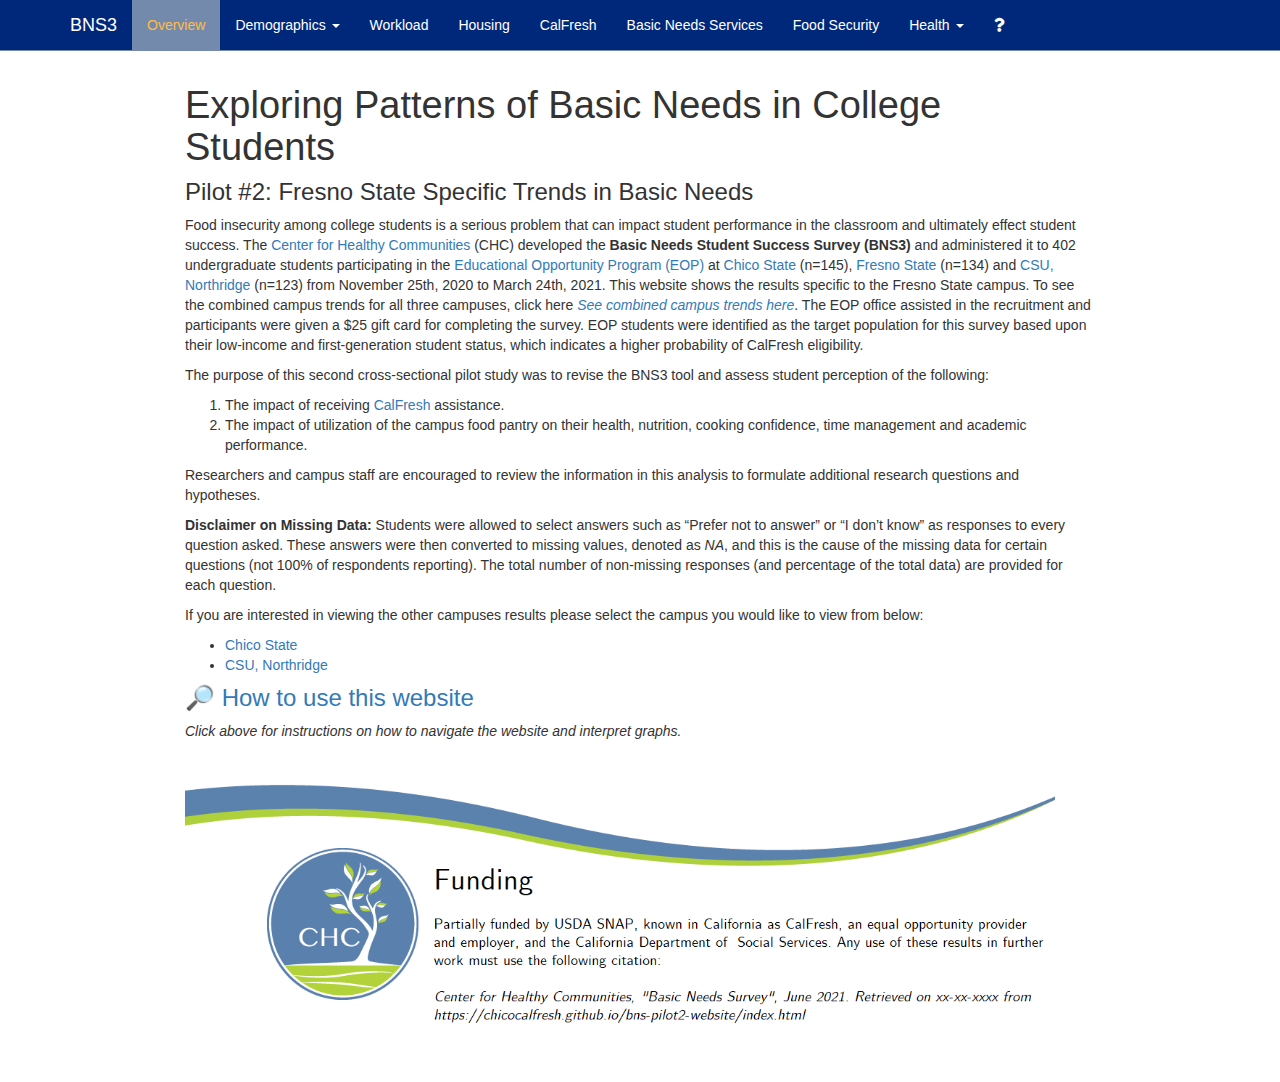
==== commit b213f26e: "adding campuses to index" ====
--- a/index.html
+++ b/index.html
@@ -13,7 +13,7 @@
 
 <title>Exploring Patterns of Basic Needs in College Students</title>
 
-<script src="site_libs/header-attrs-2.11/header-attrs.js"></script>
+<script src="site_libs/header-attrs-2.17/header-attrs.js"></script>
 <script src="site_libs/jquery-3.6.0/jquery-3.6.0.min.js"></script>
 <meta name="viewport" content="width=device-width, initial-scale=1" />
 <link href="site_libs/bootstrap-3.3.5/css/bootstrap.min.css" rel="stylesheet" />
@@ -47,6 +47,7 @@
 
 
 
+
 <link rel="stylesheet" href="styles.css" type="text/css" />
 
 
@@ -71,6 +72,9 @@
 }
 summary {
   display: list-item;
+}
+details > summary > p:only-child {
+  display: inline;
 }
 pre code {
   padding: 0;
@@ -128,11 +132,15 @@
     href = "index.html";
   var menuAnchor = $('a[href="' + href + '"]');
 
-  // mark it active
-  menuAnchor.tab('show');
-
-  // if it's got a parent navbar menu mark it active as well
-  menuAnchor.closest('li.dropdown').addClass('active');
+  // mark the anchor link active (and if it's in a dropdown, also mark that active)
+  var dropdown = menuAnchor.closest('li.dropdown');
+  if (window.bootstrap) { // Bootstrap 4+
+    menuAnchor.addClass('active');
+    dropdown.find('> .dropdown-toggle').addClass('active');
+  } else { // Bootstrap 3
+    menuAnchor.parent().addClass('active');
+    dropdown.addClass('active');
+  }
 
   // Navbar adjustments
   var navHeight = $(".navbar").first().height() + 15;
@@ -161,8 +169,8 @@
   border-radius: 4px;
 }
 
-.tabset-dropdown > .nav-tabs > li.active:before {
-  content: "";
+.tabset-dropdown > .nav-tabs > li.active:before, .tabset-dropdown > .nav-tabs.nav-tabs-open:before {
+  content: "\e259";
   font-family: 'Glyphicons Halflings';
   display: inline-block;
   padding: 10px;
@@ -170,16 +178,9 @@
 }
 
 .tabset-dropdown > .nav-tabs.nav-tabs-open > li.active:before {
-  content: "&#xe258;";
+  content: "\e258";
+  font-family: 'Glyphicons Halflings';
   border: none;
-}
-
-.tabset-dropdown > .nav-tabs.nav-tabs-open:before {
-  content: "";
-  font-family: 'Glyphicons Halflings';
-  display: inline-block;
-  padding: 10px;
-  border-right: 1px solid #ddd;
 }
 
 .tabset-dropdown > .nav-tabs > li.active {
@@ -223,7 +224,7 @@
 <div class="navbar navbar-default  navbar-fixed-top" role="navigation">
   <div class="container">
     <div class="navbar-header">
-      <button type="button" class="navbar-toggle collapsed" data-toggle="collapse" data-target="#navbar">
+      <button type="button" class="navbar-toggle collapsed" data-toggle="collapse" data-bs-toggle="collapse" data-target="#navbar" data-bs-target="#navbar">
         <span class="icon-bar"></span>
         <span class="icon-bar"></span>
         <span class="icon-bar"></span>
@@ -236,7 +237,7 @@
   <a href="index.html">Overview</a>
 </li>
 <li class="dropdown">
-  <a href="#" class="dropdown-toggle" data-toggle="dropdown" role="button" aria-expanded="false">
+  <a href="#" class="dropdown-toggle" data-toggle="dropdown" role="button" data-bs-toggle="dropdown" aria-expanded="false">
     Demographics
      
     <span class="caret"></span>
@@ -266,7 +267,7 @@
   <a href="Food_Security.html">Food Security</a>
 </li>
 <li class="dropdown">
-  <a href="#" class="dropdown-toggle" data-toggle="dropdown" role="button" aria-expanded="false">
+  <a href="#" class="dropdown-toggle" data-toggle="dropdown" role="button" data-bs-toggle="dropdown" aria-expanded="false">
     Health
      
     <span class="caret"></span>
@@ -353,6 +354,14 @@
 missing data for certain questions (not 100% of respondents reporting).
 The total number of non-missing responses (and percentage of the total
 data) are provided for each question. <br /></p>
+<p>If you are interested in viewing the other campuses results please
+select the campus you would like to view from below:</p>
+<ul>
+<li><a href="https://chicocalfresh.github.io/bns-pilot2-chico/">Chico
+State</a></li>
+<li><a href="https://chicocalfresh.github.io/bns-pilot2-csun/">CSU,
+Northridge</a></li>
+</ul>
 </div>
 <div id="how-to-use-this-website" class="section level3">
 <h3><a href="Instructions.html">🔎 How to use this website</a></h3>
--- a/styles.css
+++ b/styles.css
@@ -21,16 +21,15 @@
 
 /*  Fresno State branded colors: https://advancement.fresnostate.edu/ucomm/documents/webstyleguide09.pdf
 Default Background: Blue: HEX:#00287a
-Active Background: Cardinal: HEX:#b11a3b
+Active Background: Cardinal: HEX:#748aad
 Defualt Color(Text):White HEX#:#ffffff
 Active Color: Yellow/Gold HEX#:#ffbd43
 */
 
 /* Overall background color */
-/*
 .navbar-default {
   background-color: #00287a;
-  border-color: #b11a3b;
+  border-color: #748aad;
 }
 .navbar-default .navbar-brand {
   color: #ffffff;
@@ -58,29 +57,29 @@
 .navbar-default .navbar-nav > li > .dropdown-menu > li > a:hover,
 .navbar-default .navbar-nav > li > .dropdown-menu > li > a:focus {
   color: #ffbd43;
-  background-color: #b11a3b;
+  background-color: #748aad;
 }
 .navbar-default .navbar-nav > li > .dropdown-menu > li.divider {
-  background-color: #b11a3b;
+  background-color: #748aad;
 }
 .navbar-default .navbar-nav > .active > a,
 .navbar-default .navbar-nav > .active > a:hover,
 .navbar-default .navbar-nav > .active > a:focus {
   color: #ffbd43;
-  background-color: #b11a3b;
+  background-color: #748aad;
 }
 .navbar-default .navbar-nav > .open > a,
 .navbar-default .navbar-nav > .open > a:hover,
 .navbar-default .navbar-nav > .open > a:focus {
   color: #ffbd43;
-  background-color: #b11a3b;
+  background-color: #748aad;
 }
 .navbar-default .navbar-toggle {
-  border-color: #b11a3b;
+  border-color: #748aad;
 }
 .navbar-default .navbar-toggle:hover,
 .navbar-default .navbar-toggle:focus {
-  background-color: #b11a3b;
+  background-color: #748aad;
 }
 .navbar-default .navbar-toggle .icon-bar {
   background-color: #ffffff;
@@ -108,99 +107,6 @@
   .navbar-default .navbar-nav .open .dropdown-menu > .active > a:hover,
   .navbar-default .navbar-nav .open .dropdown-menu > .active > a:focus {
     color: #ffbd43;
-    background-color: #b11a3b;
+    background-color: #748aad;
   }
 }
-*/
-
-/*  Fresno State branded colors: https://advancement.fresnostate.edu/ucomm/documents/webstyleguide09.pdf
-Default Background: Blue: HEX:#00287a
-Active Background: Cardinal: HEX:#b11a3b
-Defualt Color(Text):White HEX#:#ffffff
-Active Color: Yellow/Gold HEX#:#ffbd43
-*/
-
-/* Overall background color */
-.navbar-default {
-  background-color: #b11a3b;
-  border-color: #00287a;
-}
-.navbar-default .navbar-brand {
-  color: #ffffff;
-}
-.navbar-default .navbar-brand:hover,
-.navbar-default .navbar-brand:focus {
-  color: #ffbd43;
-}
-.navbar-default .navbar-text {
-  color: #ffffff;
-}
-.navbar-default .navbar-nav > li > a {
-  color: #ffffff;
-}
-.navbar-default .navbar-nav > li > a:hover,
-.navbar-default .navbar-nav > li > a:focus {
-  color: #ffbd43;
-}
-.navbar-default .navbar-nav > li > .dropdown-menu {
-  background-color: #b11a3b;
-}
-.navbar-default .navbar-nav > li > .dropdown-menu > li > a {
-  color: #ffffff;
-}
-.navbar-default .navbar-nav > li > .dropdown-menu > li > a:hover,
-.navbar-default .navbar-nav > li > .dropdown-menu > li > a:focus {
-  color: #ffbd43;
-  background-color: #00287a;
-}
-.navbar-default .navbar-nav > li > .dropdown-menu > li.divider {
-  background-color: #00287a;
-}
-.navbar-default .navbar-nav > .active > a,
-.navbar-default .navbar-nav > .active > a:hover,
-.navbar-default .navbar-nav > .active > a:focus {
-  color: #ffbd43;
-  background-color: #00287a;
-}
-.navbar-default .navbar-nav > .open > a,
-.navbar-default .navbar-nav > .open > a:hover,
-.navbar-default .navbar-nav > .open > a:focus {
-  color: #ffbd43;
-  background-color: #00287a;
-}
-.navbar-default .navbar-toggle {
-  border-color: #00287a;
-}
-.navbar-default .navbar-toggle:hover,
-.navbar-default .navbar-toggle:focus {
-  background-color: #00287a;
-}
-.navbar-default .navbar-toggle .icon-bar {
-  background-color: #ffffff;
-}
-.navbar-default .navbar-collapse,
-.navbar-default .navbar-form {
-  border-color: #ffffff;
-}
-.navbar-default .navbar-link {
-  color: #ffffff;
-}
-.navbar-default .navbar-link:hover {
-  color: #ffbd43;
-}
-
-@media (max-width: 767px) {
-  .navbar-default .navbar-nav .open .dropdown-menu > li > a {
-    color: #ffffff;
-  }
-  .navbar-default .navbar-nav .open .dropdown-menu > li > a:hover,
-  .navbar-default .navbar-nav .open .dropdown-menu > li > a:focus {
-    color: #ffbd43;
-  }
-  .navbar-default .navbar-nav .open .dropdown-menu > .active > a,
-  .navbar-default .navbar-nav .open .dropdown-menu > .active > a:hover,
-  .navbar-default .navbar-nav .open .dropdown-menu > .active > a:focus {
-    color: #ffbd43;
-    background-color: #00287a;
-  }
-}
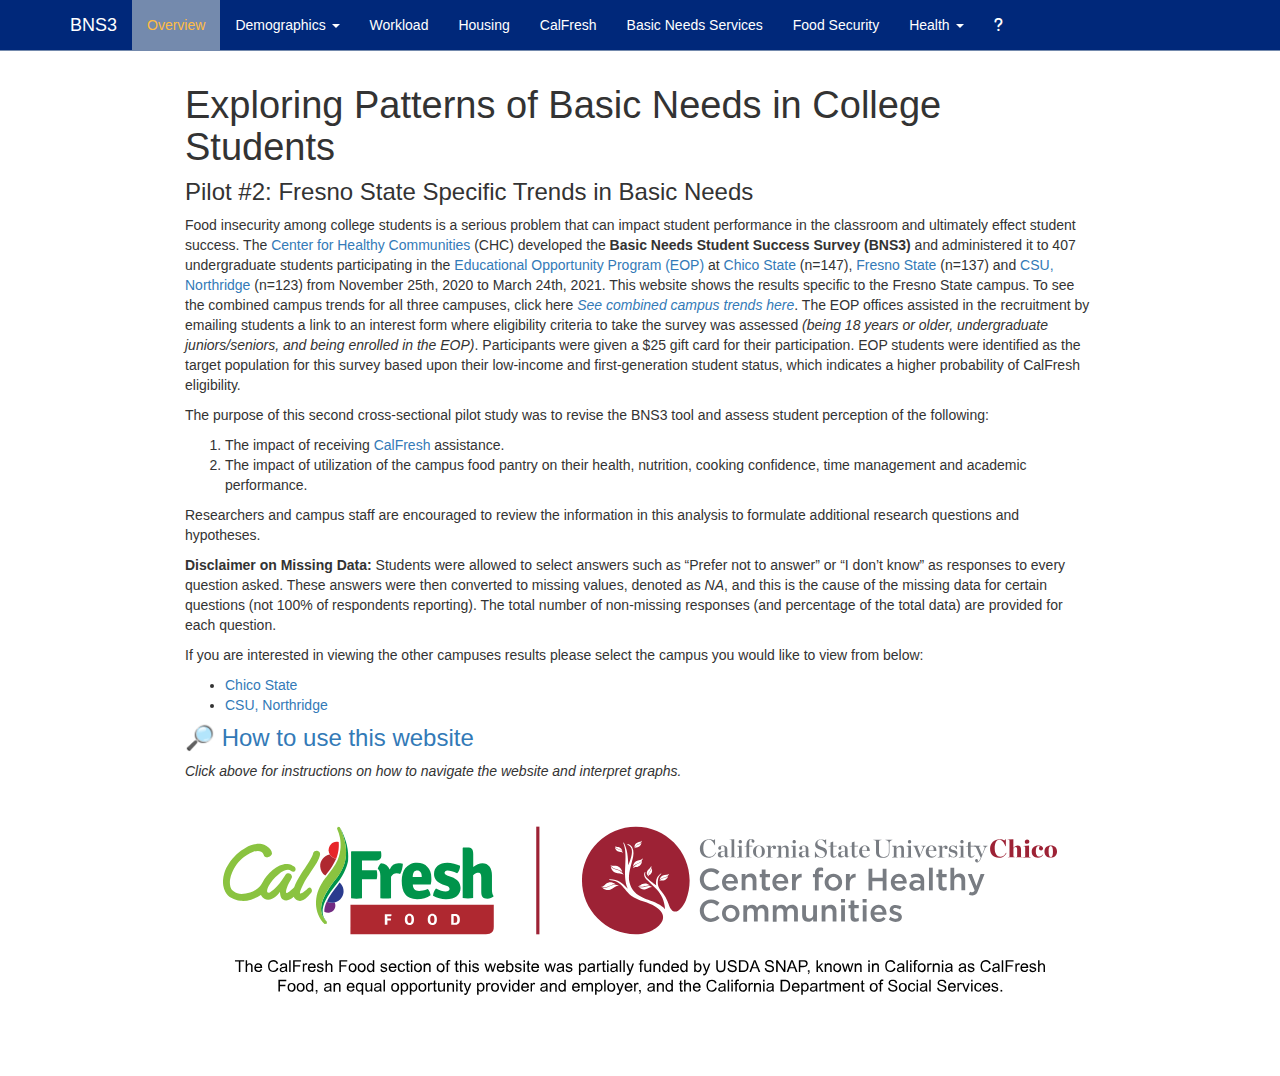
==== commit 738ac32e: "Updated CHC Logo" ====
--- a/index.html
+++ b/index.html
@@ -13,7 +13,7 @@
 
 <title>Exploring Patterns of Basic Needs in College Students</title>
 
-<script src="site_libs/header-attrs-2.17/header-attrs.js"></script>
+<script src="site_libs/header-attrs-2.25/header-attrs.js"></script>
 <script src="site_libs/jquery-3.6.0/jquery-3.6.0.min.js"></script>
 <meta name="viewport" content="width=device-width, initial-scale=1" />
 <link href="site_libs/bootstrap-3.3.5/css/bootstrap.min.css" rel="stylesheet" />
@@ -30,8 +30,8 @@
        code {color: inherit; background-color: rgba(0, 0, 0, 0.04);}
        pre:not([class]) { background-color: white }</style>
 <script src="site_libs/navigation-1.1/tabsets.js"></script>
-<link href="site_libs/font-awesome-5.1.0/css/all.css" rel="stylesheet" />
-<link href="site_libs/font-awesome-5.1.0/css/v4-shims.css" rel="stylesheet" />
+<link href="site_libs/font-awesome-6.4.2/css/all.min.css" rel="stylesheet" />
+<link href="site_libs/font-awesome-6.4.2/css/v4-shims.min.css" rel="stylesheet" />
 
 <style type="text/css">
   code{white-space: pre-wrap;}
@@ -318,19 +318,22 @@
 impact student performance in the classroom and ultimately effect
 student success. The <a href="https://www.csuchico.edu/chc/">Center for
 Healthy Communities</a> (CHC) developed the <strong>Basic Needs Student
-Success Survey (BNS3)</strong> and administered it to 402 undergraduate
+Success Survey (BNS3)</strong> and administered it to 407 undergraduate
 students participating in the <a
 href="https://www2.calstate.edu/attend/student-services/eop">Educational
 Opportunity Program (EOP)</a> at <a
-href="https://www.csuchico.edu/eop/">Chico State</a> (n=145), <a
+href="https://www.csuchico.edu/eop/">Chico State</a> (n=147), <a
 href="https://www.fresnostate.edu/studentaffairs/eop/abouteop.html">Fresno
-State</a> (n=134) and <a href="https://www.csun.edu/csun-eop">CSU,
+State</a> (n=137) and <a href="https://www.csun.edu/csun-eop">CSU,
 Northridge</a> (n=123) from November 25th, 2020 to March 24th, 2021.
 This website shows the results specific to the Fresno State campus. To
 see the combined campus trends for all three campuses, click here <a
-href=""><em>See combined campus trends here</em></a>. The EOP office
-assisted in the recruitment and participants were given a $25 gift card
-for completing the survey. EOP students were identified as the target
+href=""><em>See combined campus trends here</em></a>. The EOP offices
+assisted in the recruitment by emailing students a link to an interest
+form where eligibility criteria to take the survey was assessed
+<em>(being 18 years or older, undergraduate juniors/seniors, and being
+enrolled in the EOP)</em>. Participants were given a $25 gift card for
+their participation. EOP students were identified as the target
 population for this survey based upon their low-income and
 first-generation student status, which indicates a higher probability of
 CalFresh eligibility.</p>
@@ -369,9 +372,952 @@
 interpret graphs.</em></p>
 </div>
 
-<br>
-
-<img src="CHC_Logo.png", style="width:870px">
+<?xml version="1.0" encoding="utf-8"?>
+<!-- Generator: Adobe Illustrator 28.3.0, SVG Export Plug-In . SVG Version: 6.00 Build 0)  -->
+<svg version="1.1" id="Layer_1" xmlns="http://www.w3.org/2000/svg" xmlns:xlink="http://www.w3.org/1999/xlink" x="0px" y="0px"
+	 viewBox="0 0 1200 316" style="enable-background:new 0 0 1200 316;" xml:space="preserve">
+<style type="text/css">
+	.st0{fill:#AF2830;}
+	.st1{fill:#8AC340;}
+	.st2{fill:#00944B;}
+	.st3{fill:none;}
+	.st4{fill:#722B82;}
+	.st5{fill:#E72429;}
+	.st6{fill:#2A3B8E;}
+	.st7{fill:#FFFFFF;}
+	.st8{fill:#9D2235;}
+	.st9{fill:#787C82;}
+</style>
+<g>
+	<g>
+		<g>
+			<path class="st0" d="M396.9,189c7.4,0,10.3-3.5,10.3-9.5c0-6,0-29.4,0-29.4h-189V189C218.2,189,389.5,189,396.9,189z"/>
+			<path class="st1" d="M162.6,127.9c-1.7,1.7-2.4,2.4-3.7,3.4c-1.2,1-2.3,1.8-3.3,2.5c-1,0.6-1.7,1-2.3,1.2
+				c-0.7,0.3-1.1,0.3-1.3,0.3c-0.1,0-0.2,0-0.3,0c0-0.1-0.1-0.3-0.1-0.6c0-0.4,0-1.3,0.7-3.4c0.7-2.1,1.8-4.6,3.2-7.5
+				c1.4-2.9,3.3-6.2,5.7-9.9c0.8-1.2,1.6-2.5,2.5-3.8c0.9-1.3,1.7-2.6,2.5-3.8c2.8-4.1,5.3-8.1,7.6-11.8c2.3-3.8,3.7-7.3,4.3-10.5
+				c0.2-1.2-0.1-2.4-0.8-3.4c-0.8-1-1.8-1.7-3-1.9c-1.3-0.2-2.5,0.1-3.5,0.8c-1.1,0.7-1.7,1.7-1.9,2.9c-0.2,1-0.6,2.3-1.3,3.7
+				c-0.7,1.5-1.6,3.1-2.5,4.7c-1,1.7-2,3.4-3.2,5.1c-1.2,1.8-2.3,3.5-3.4,5.2c-0.9,1.3-1.8,2.6-2.6,3.9c-0.8,1.2-1.7,2.5-2.5,3.9
+				c-4.6,7.2-7.7,13.3-9.4,17.9c-1.3,1.4-2.6,2.7-4,3.9c-2,1.9-3.6,3.1-4.7,3.5c-1.3,0.5-1.7,0.5-1.7,0.5c0,0-0.2-0.2-0.3-1
+				c-0.1-0.8,0-2,0.3-3.4c0.3-1.5,0.9-3.4,1.9-5.7c0.9-2.3,2.4-5,4.2-8c0,0,0-0.1,0-0.1c0.1-0.3,0.3-0.6,0.6-1
+				c0.7-1.1,0.9-2.3,0.6-3.5c-0.3-1.2-1-2.2-2.1-2.9c-1.1-0.7-2.3-0.9-3.5-0.6c-1.2,0.3-2.2,1-2.8,2.1c-0.2,0.2-0.3,0.4-0.4,0.6
+				c-0.1,0.2-0.3,0.4-0.4,0.7c-2.3,3.8-4.7,7.2-7.1,10.1c-2.4,2.9-4.7,5.4-6.8,7.3c-2.1,1.9-3.9,3.3-5.5,4.1
+				c-1.4,0.7-2.4,0.9-3.1,0.5c-0.1-0.1-0.3-0.2-0.7-0.7c-0.1-0.1-0.3-0.6-0.2-1.9c0.1-1.2,0.5-2.6,1.2-4.3c0.1-0.1,0.1-0.2,0.2-0.3
+				c0.2-0.4,0.5-0.9,0.6-1.4c0.1-0.1,0.1-0.2,0.2-0.3c1.3-2.5,3.1-5.1,5.2-7.6c2.1-2.6,4.5-5,7.1-7.1c2.6-2.2,5.1-3.8,7.7-5
+				c4-1.8,7.1-1.8,9.5,0.1c1.1,0.9,2.1,1.2,3.1,1c1-0.2,1.7-0.6,2.2-1.3c0.5-0.7,0.6-1.6,0.5-2.6c-0.1-1-0.7-2-1.8-2.8
+				c-2.5-2-5.4-3.2-8.7-3.5c-3.3-0.3-6.8,0.4-10.4,2c-3.2,1.4-6.3,3.4-9.3,5.9c-3,2.5-5.7,5.3-8.1,8.3c-2.1,2.7-3.9,5.4-5.3,8.3
+				c-0.2,0.3-0.4,0.6-0.6,0.9c-0.4,0.7-0.8,1.4-1.3,2.1c-0.4,0.7-0.9,1.3-1.4,1.9c-1.7,1.8-3.7,3.5-6,4.9c-2.3,1.4-4.7,2.5-7.1,3.4
+				c-1.8,0.6-3.7,1.1-5.6,1.4c-1.9,0.4-3.8,0.5-5.7,0.5c-1.9-0.1-3.7-0.4-5.4-0.9c-1.7-0.5-3.4-1.4-5-2.6c-2.3-1.7-3.8-3.9-4.4-6.8
+				c-0.6-2.9-0.7-6-0.2-9.1c0.5-3.2,1.4-6.4,2.8-9.4c1.3-3.1,2.7-5.7,4.2-7.9c2.6-3.7,5.6-7.2,8.8-10c3.3-2.9,9.2-6.8,14.1-8.7
+				c4.5-1.7,8.3-1.9,11-0.4c2.3,1.3,3.3,3.4,3.5,4.5c0.4,1.7,1.6,2.8,3.5,3c2.7,0.3,6-1.5,6.9-3.6c1.7-4.1-2.4-8.6-6.8-11.4
+				c-1.9-1.2-4.1-2.1-6.4-2.5c-2.4-0.4-4.9-0.5-7.3-0.1c-2.4,0.4-4.7,0.9-7,1.8c-2.3,0.8-4.5,1.9-6.7,3.1c-2.1,1.2-4.1,2.5-6,3.8
+				c-4.2,3-8,6.4-11.3,10.3c-3.4,3.9-6.2,8.2-8.4,12.8c-1.1,2.3-2.1,4.8-2.8,7.4c-0.8,2.7-1.2,5.3-1.4,8c-0.2,2.7-0.1,5.3,0.3,8
+				c0.4,2.7,1.3,5.2,2.6,7.6c2,3.7,4.8,6.5,8.4,8.5c3.6,2,7.4,3.2,11.4,3.6c1.2,0.1,2.4,0.2,3.6,0.2c3.5,0,7.1-0.6,10.6-1.7
+				c4.7-1.5,9-3.6,12.9-6.2c0.1,0,0.1-0.1,0.2-0.1c0.1,0.1,0.1,0.3,0.2,0.4c0.9,1.9,2.4,3.5,4.3,4.6c1.4,0.9,3.1,1.4,4.9,1.4
+				c1.8,0,3.6-0.4,5.3-1.2c1.7-0.9,3.3-2,4.8-3.2c1.5-1.3,2.9-2.7,4.2-4.3c0.5-0.6,1-1.2,1.4-1.8c0,0.5,0,0.9,0,1.4
+				c0.1,1.4,0.3,2.7,0.6,3.8c0.3,1.1,0.7,2,1.2,2.9c0.5,0.9,1,1.4,1.5,1.7c1.7,1,3.3,1.6,4.8,1.6c0.1,0,0.2,0,0.3,0
+				c1.7,0,3.4-0.5,5-1.4c1.6-0.9,3.2-2.1,4.7-3.6c0.3,0.8,0.7,1.5,1.2,2.1c0.7,0.8,1.4,1.4,2.1,1.9c0.8,0.5,1.6,0.8,2.3,1.1
+				c0.8,0.3,1.7,0.5,2.6,0.5c0.1,0,0.1,0,0.2,0c1.5,0,3.2-0.5,4.8-1.5c1.7-1,3.4-2.3,5-3.9c1.6-1.5,2.5-2.5,4.8-5.2
+				C169.2,130.7,165.5,125,162.6,127.9z"/>
+			<g>
+				<path class="st2" d="M233.4,91.7v7.1v5.7h19.4c0.5,1.8,0.7,3.8,0.7,6s-0.2,4.1-0.7,6h-19.4v25c-1.9,0.4-4.3,0.5-7.2,0.5
+					c-2.9,0-5.3-0.2-7.2-0.5V80l0.6-0.5h38.8c0.4,1.5,0.5,3.4,0.5,5.6c0,2.3-0.6,3.9-1.9,5c-1.2,1.1-3.2,1.6-5.9,1.6H233.4z"/>
+				<path class="st2" d="M254.2,102.6c0.3-1.2,0.9-2.6,1.7-4c0.8-1.5,1.7-2.6,2.5-3.2c5.6,0.4,9.4,3.2,11.6,8.2
+					c2.3-5.4,6.1-8.2,11.3-8.2c1.6,0,3.6,0.2,6,0.7c0,1.9-0.3,4.1-1,6.7c-0.6,2.6-1.5,4.8-2.6,6.6c-1-0.4-2.6-0.7-4.6-0.9
+					c-3,0-5.5,1.5-7.4,4.6v28.2c-2,0.4-4.3,0.5-7,0.5c-2.7,0-5.1-0.2-7.1-0.5v-29.3C257.6,107.5,256.5,104.4,254.2,102.6z"/>
+				<path class="st2" d="M324,123.3h-23.6c0.1,2.7,0.8,4.8,2.1,6.3c1.3,1.5,3.3,2.2,6.2,2.2c1.4,0,3.1-0.2,5-0.6
+					c1.9-0.4,4.1-1.1,6.5-2c2,2.1,3.2,4.8,3.7,8.3c-4.8,3.4-10.7,5.2-17.8,5.2c-3.8,0-7-0.6-9.6-1.8c-2.6-1.2-4.7-2.9-6.3-5.1
+					c-1.6-2.2-2.7-4.7-3.4-7.7c-0.7-3-1-6.2-1-9.7c0-3.4,0.4-6.5,1.2-9.4c0.8-2.9,2.1-5.4,3.7-7.5c1.7-2.1,3.8-3.8,6.3-5
+					c2.6-1.2,5.6-1.8,9-1.8c2.9,0,5.5,0.5,7.8,1.4c2.3,1,4.3,2.3,5.9,4c1.6,1.7,2.9,3.7,3.8,6.1c0.9,2.4,1.3,4.9,1.3,7.7
+					C325.1,117.7,324.8,120.8,324,123.3z M300.3,113.5h11.9v-1c0-2.2-0.5-4.1-1.5-5.5c-1-1.4-2.5-2.2-4.5-2.2c-1.9,0-3.3,0.7-4.3,2
+					S300.4,110.4,300.3,113.5z"/>
+				<path class="st2" d="M327.1,138.2c0.1-1.6,0.5-3.3,1.2-5.2c0.8-1.9,1.6-3.4,2.7-4.4c4.8,2.5,9,3.8,12.6,3.8c1.7,0,3-0.3,3.9-0.9
+					c0.9-0.6,1.4-1.3,1.4-2.3c0-1.8-1.4-3.2-4.2-4.1l-5-1.9c-7.5-2.8-11.3-7.3-11.3-13.6c0-4.6,1.6-8.2,4.8-10.9
+					c3.2-2.7,7.4-4,12.8-4c2.7,0,5.6,0.4,8.8,1.1c3.2,0.8,5.8,1.6,7.9,2.7c0.1,1.7-0.2,3.6-1,5.6c-0.8,2-1.8,3.5-2.9,4.3
+					c-5.1-2.3-9.3-3.4-12.7-3.4c-1.2,0-2.1,0.3-2.8,0.8c-0.6,0.5-1,1.2-1,2.1c0,1.4,1.1,2.6,3.4,3.4l5.6,2c8,2.8,12.1,7.7,12.1,14.6
+					c0,4.5-1.7,8.1-5,10.8s-8.1,4-14.2,4C338,142.7,332.3,141.2,327.1,138.2z"/>
+				<path class="st2" d="M404.8,111.4V130c0,4,0.7,7,2.3,8.9c-2.3,2-5,3.1-8.3,3.1c-3.1,0-5.3-0.7-6.4-2.2c-1.1-1.4-1.7-3.6-1.7-6.6
+					V114c0-2.1-0.3-3.6-0.8-4.6c-0.6-1-1.6-1.5-3.2-1.5c-0.9,0-2,0.2-3.1,0.7c-1.2,0.5-2.4,1.3-3.6,2.4v30.2c-2,0.4-4.3,0.5-6.9,0.5
+					c-2.6,0-4.9-0.2-6.9-0.5v-66l0.6-0.6h5.6c2.9,0,4.9,0.6,6,1.9c1.1,1.3,1.7,3.5,1.7,6.6v17.1c4-3.3,8.1-5,12.1-5
+					c4,0,7.1,1.5,9.3,4.4C403.7,102.6,404.8,106.5,404.8,111.4z"/>
+			</g>
+			<g>
+				<path class="st3" d="M204.1,61.5c0.1,0.4,0.2,0.9,0.3,1.5C204.3,62.5,204.2,62,204.1,61.5z"/>
+				<path class="st3" d="M185.3,114.4c0.5-0.6,0.9-1.2,1.4-1.9c-1.2,1.5-2.3,2.9-3.3,4.3C184,116,184.6,115.2,185.3,114.4z"/>
+				<path class="st4" d="M187,145.8c-2.4,5.2-3.5,9.7-3.3,13.5c1.8,1.1,4,1.6,6.3,1.3c5.3-0.7,9-5.5,8.2-10.8c-0.1-1-0.5-2-0.9-2.8
+					c-0.4,0.1-0.9,0.2-1.3,0.3C192.8,147.8,189.7,147.2,187,145.8z"/>
+				<path class="st0" d="M199.5,88.9c-3.6-0.2-6.8-2.3-8.6-5.3c-7.5,1.4-13,8.1-12.6,15.8c0.2,5,2.8,9.4,6.7,12.1
+					c3.8-4.4,10.1-12.6,14.2-21.8C199.3,89.4,199.4,89.1,199.5,88.9z"/>
+				<path class="st5" d="M199.5,88.9c3.4-8,3.6-16.1,3.2-21.5c-1-0.3-2-0.4-3-0.4c-5.9,0.2-10.5,5.4-10.3,11.4
+					c0.1,1.9,0.7,3.6,1.6,5.2C192.7,86.6,195.9,88.7,199.5,88.9z"/>
+				<path class="st6" d="M203.9,120.8c-0.7,0.9-1.4,1.8-2.1,2.7c-6.9,8.4-11.8,15.8-14.7,22.3c2.7,1.3,5.8,1.9,8.9,1.5
+					c0.5-0.1,0.9-0.2,1.3-0.3c7.6-1.7,12.8-9,11.7-16.8C208.5,126.4,206.6,123.2,203.9,120.8z"/>
+				<polygon class="st2" points="204.2,47.8 201.6,47 204.2,47.8 				"/>
+				<path class="st2" d="M200.1,122.2c11.3-13.8,14.2-25.8,15-30.7c1.2-13.2-2.3-27.8-10.7-43.3l0,0c11.7,26.7,10.7,46.2-3.3,65.1
+					l0,0c-22.7,27.6-27.2,45.6-14.6,58.6l0,0l0,0c-3.5-3.7-5-7.8-5-12.2C180.9,150.5,187,138.2,200.1,122.2z"/>
+				<polygon class="st2" points="186.9,172.2 186.7,172.2 186.9,175.1 				"/>
+				<path class="st1" d="M201.1,113.4L201.1,113.4c14.1-18.9,15.1-38.4,3.4-65.1l0,0l-0.2-0.4l0,0l-2.6-0.8l-1.2,2.5l0.2,0.4
+					c1.7,3.9,2.8,7.7,3.6,11.3l0,0c0,0.1,0,0.1,0,0.2c0.1,0.5,0.2,1,0.3,1.5c0.8,5,1.8,16.4-3.2,27.6c-3.5,7.8-9.4,15.3-14.6,22
+					c-0.5,0.6-0.9,1.2-1.4,1.9c-0.7,0.8-1.3,1.6-1.9,2.5c-0.6,0.8-1.1,1.5-1.6,2.2c-12.7,18.4-12.2,41.5,1.8,55.8l0.3,0.3l2.9-0.1
+					l0.2-2.9v0l-0.4-0.3l0,0C173.8,159,178.3,140.9,201.1,113.4z"/>
+			</g>
+			<g>
+				<path class="st7" d="M266.7,165.2l0.2,1.6v1.4h4.5c0.1,0.4,0.2,0.8,0.2,1.3c0,0.5-0.1,0.9-0.2,1.3h-4.5v5.5
+					c-0.4,0.1-1,0.1-1.7,0.1c-0.7,0-1.2,0-1.7-0.1v-13.7l0.1-0.1h8.6c0.1,0.3,0.1,0.8,0.1,1.3c0,0.5-0.1,0.9-0.4,1.1
+					c-0.3,0.2-0.7,0.4-1.3,0.4H266.7z"/>
+				<path class="st7" d="M292.1,175.4c-1.5-1.2-2.2-3.2-2.2-6c0-1.2,0.1-2.3,0.4-3.2c0.3-0.9,0.7-1.7,1.2-2.3
+					c0.5-0.6,1.2-1.1,1.9-1.4c0.8-0.3,1.6-0.5,2.5-0.5c0.9,0,1.8,0.2,2.6,0.5c0.8,0.3,1.4,0.8,1.9,1.4c0.5,0.6,0.9,1.4,1.2,2.3
+					c0.3,0.9,0.4,2,0.4,3.2c0,1.2-0.1,2.2-0.4,3.2c-0.3,0.9-0.7,1.7-1.2,2.3c-0.5,0.6-1.2,1.1-1.9,1.4c-0.8,0.3-1.6,0.5-2.6,0.5
+					C294.5,176.7,293.2,176.2,292.1,175.4z M293.8,172.5c0.4,1.1,1.1,1.6,2.2,1.6c0.6,0,1-0.1,1.4-0.4c0.3-0.3,0.6-0.6,0.8-1.1
+					c0.2-0.4,0.3-0.9,0.4-1.4c0.1-0.5,0.1-1.1,0.1-1.6c0-0.5,0-1-0.1-1.6c0-0.6-0.1-1.1-0.3-1.7c-0.2-0.5-0.4-0.9-0.8-1.3
+					c-0.4-0.3-0.9-0.5-1.6-0.5c-0.7,0-1.2,0.2-1.5,0.5c-0.3,0.3-0.6,0.8-0.8,1.2c-0.2,0.5-0.3,1-0.3,1.6c0,0.6-0.1,1-0.1,1.5
+					c0,0.6,0,1.2,0.1,1.7C293.5,171.5,293.6,172,293.8,172.5z"/>
+				<path class="st7" d="M322.3,175.4c-1.5-1.2-2.2-3.2-2.2-6c0-1.2,0.1-2.3,0.4-3.2c0.3-0.9,0.7-1.7,1.2-2.3
+					c0.5-0.6,1.2-1.1,1.9-1.4c0.8-0.3,1.6-0.5,2.5-0.5c0.9,0,1.8,0.2,2.6,0.5c0.8,0.3,1.4,0.8,1.9,1.4c0.5,0.6,0.9,1.4,1.2,2.3
+					c0.3,0.9,0.4,2,0.4,3.2c0,1.2-0.1,2.2-0.4,3.2c-0.3,0.9-0.7,1.7-1.2,2.3c-0.5,0.6-1.2,1.1-1.9,1.4c-0.8,0.3-1.6,0.5-2.6,0.5
+					C324.6,176.7,323.3,176.2,322.3,175.4z M324,172.5c0.4,1.1,1.1,1.6,2.2,1.6c0.6,0,1-0.1,1.4-0.4c0.3-0.3,0.6-0.6,0.8-1.1
+					c0.2-0.4,0.3-0.9,0.4-1.4c0.1-0.5,0.1-1.1,0.1-1.6c0-0.5,0-1-0.1-1.6c0-0.6-0.1-1.1-0.3-1.7c-0.2-0.5-0.4-0.9-0.8-1.3
+					c-0.4-0.3-0.9-0.5-1.6-0.5c-0.7,0-1.2,0.2-1.5,0.5c-0.3,0.3-0.6,0.8-0.8,1.2c-0.2,0.5-0.3,1-0.3,1.6c0,0.6-0.1,1-0.1,1.5
+					c0,0.6,0,1.2,0.1,1.7C323.7,171.5,323.8,172,324,172.5z"/>
+				<path class="st7" d="M360.1,175.5c-0.4,0.4-1,0.6-1.7,0.8c-0.7,0.2-1.5,0.2-2.4,0.2c-0.4,0-1,0-1.8,0c-0.8,0-1.8,0-3-0.1
+					l-0.1-0.1v-13.8l0.1-0.1c0.8,0,1.6,0,2.5-0.1s1.8,0,2.7,0c1.2,0,2.1,0.2,2.9,0.6c0.8,0.4,1.4,0.9,1.9,1.5s0.8,1.4,1,2.3
+					c0.2,0.9,0.3,1.8,0.3,2.8c0,1.4-0.2,2.6-0.5,3.6C361.6,173.9,361,174.8,360.1,175.5z M356.4,173.9c1.8,0,2.7-1.5,2.7-4.5
+					c0-3-0.9-4.6-2.7-4.6c-0.4,0-0.8,0-1.2,0c-0.3,0-0.6,0-0.9,0v9.2c0.2,0,0.5,0,0.9,0C355.6,173.9,355.9,173.9,356.4,173.9z"/>
+			</g>
+		</g>
+		<rect x="463.2" y="47" class="st8" width="4.2" height="142"/>
+		<g>
+			<g>
+				<g>
+					<path class="st9" d="M679,76.2c0-7.4,5.4-12.5,12.2-12.5c2.4,0,4.4,0.6,6,1.4l1.5-1.6h0.3v8.1h-0.4c-1.8-4.7-4.2-7.3-7.8-7.3
+						c-4,0-7.3,3.6-7.3,11.5c0,7.8,4.2,10.9,8.2,10.9c3.8,0,6.5-2.4,8-5.6l0.6,0.3c-1.4,3.3-4.4,6.6-9.7,6.6
+						C683.6,88.1,679,83.4,679,76.2"/>
+					<path class="st9" d="M711.8,84.3v-5c-4.4,0.9-5.4,1.8-5.4,4.1c0,1.6,0.8,2.7,2.5,2.7C710,86.2,711.1,85.2,711.8,84.3 M702.6,84
+						c0-1.3,0.6-2.6,2-3.4c2.5-1.4,6.4-1.6,7.1-1.9v-2.4c0-2.5-0.7-3.7-2.7-3.7c-1.1,0-2.2,0.4-2.8,1c0.6,0.5,0.9,1.1,0.9,1.8
+						c0,1.2-0.7,2-2,2c-1.2,0-1.9-0.9-1.9-2c0-2,2.4-3.4,6.2-3.4c3.8,0,5.8,1.5,5.8,4.9v7.8c0,1.6,0.6,2.3,2.5,1.5l0.1,0.3
+						c-1.2,0.7-2,1.1-3.2,1.1c-1.9,0-2.6-0.8-2.8-2.6h-0.1c-1.3,1.5-2.8,2.6-4.9,2.6C703.9,87.7,702.6,85.9,702.6,84"/>
+					<path class="st9" d="M718.4,87.1c1.9,0,2.4-0.3,2.4-1.3V65.9c0-1.1-0.3-1.6-2.7-1.7v-0.4l6.2-0.2v22.2c0,1,0.4,1.2,2.4,1.3v0.4
+						h-8.3V87.1z"/>
+					<path class="st9" d="M730.1,67c0-1.4,0.9-2.3,2.2-2.3c1.3,0,2.2,0.9,2.2,2.2c0,1.3-0.9,2.3-2.2,2.3
+						C730.9,69.2,730.1,68.4,730.1,67 M728.2,87.1c1.9,0,2.4-0.3,2.4-1.3V74.4c0-1-0.5-1.6-2.4-1.7v-0.4l5.9-0.2v13.8
+						c0,1,0.4,1.2,2.4,1.3v0.4h-8.4V87.1z"/>
+					<path class="st9" d="M738.1,87.1c1.9,0,2.4-0.3,2.4-1.3V73.3h-2.9v-0.4l2.9-0.7v-1.3c0-2.8,0.7-4.6,1.9-5.8
+						c1.1-1.1,2.6-1.7,4.3-1.7c2.9,0,4.3,1.3,4.3,2.7c0,1.2-0.7,2-1.9,2c-1,0-2-0.6-2-2.1c0-0.4,0.3-1.2,0.5-1.5
+						c-0.3-0.3-0.7-0.5-1.2-0.5c-0.6,0-1,0.2-1.4,0.6c-0.6,0.6-0.9,1.7-0.9,4.3v3.4h4.2v1H744v12.5c0,1,0.7,1.2,3.2,1.3v0.4h-9V87.1
+						z"/>
+					<path class="st9" d="M760.8,79.8c0-5.2-1.5-7.3-4-7.3c-2.5,0-3.8,2.1-3.8,7.3c0,5.2,1.5,7.3,4.1,7.3
+						C759.5,87.1,760.8,85,760.8,79.8 M749.1,79.9c0-4.7,3.5-8,7.8-8c4.4,0,7.8,3.1,7.8,7.9c0,4.8-3.5,8-7.8,8
+						C752.5,87.8,749.1,84.6,749.1,79.9"/>
+					<path class="st9" d="M766.5,87.1c1.9,0,2.4-0.3,2.4-1.3V74.4c0-1-0.5-1.6-2.4-1.7v-0.4l5.8-0.2v3.4c1.2-2.2,2.8-3.5,4.5-3.5
+						c1.8,0,2.7,1.1,2.7,2.4c0,1.3-0.8,2.2-2,2.2c-1.2,0-2.1-0.9-2.1-2.1c0-0.3,0.1-0.8,0.2-1c-1.3,0.2-2.2,1.1-3.2,2.8v9.6
+						c0,1,0.6,1.2,2.9,1.3v0.4h-8.8V87.1z"/>
+					<path class="st9" d="M780.3,87.1c1.9,0,2.4-0.3,2.4-1.3V74.4c0-1-0.5-1.6-2.4-1.7v-0.4l5.8-0.2v3.6c1.5-2.4,3.5-3.7,5.8-3.7
+						c2.6,0,4.1,1.6,4.1,4.7v9.2c0,1,0.4,1.2,2.4,1.3v0.4h-7.9v-0.4c1.5,0,2-0.3,2-1.3v-8.6c0-2.4-0.7-3.6-2.7-3.6
+						c-1.4,0-2.7,1.1-3.6,2.8v9.4c0,1,0.5,1.2,2,1.3v0.4h-7.8V87.1z"/>
+					<path class="st9" d="M801.2,67c0-1.4,0.9-2.3,2.2-2.3c1.3,0,2.2,0.9,2.2,2.2c0,1.3-0.9,2.3-2.2,2.3
+						C802,69.2,801.2,68.4,801.2,67 M799.3,87.1c1.9,0,2.4-0.3,2.4-1.3V74.4c0-1-0.5-1.6-2.4-1.7v-0.4l5.9-0.2v13.8
+						c0,1,0.4,1.2,2.4,1.3v0.4h-8.4V87.1z"/>
+					<path class="st9" d="M818.7,84.3v-5c-4.4,0.9-5.4,1.8-5.4,4.1c0,1.6,0.8,2.7,2.5,2.7C816.9,86.2,818,85.2,818.7,84.3 M809.5,84
+						c0-1.3,0.6-2.6,2-3.4c2.5-1.4,6.4-1.6,7.1-1.9v-2.4c0-2.5-0.7-3.7-2.7-3.7c-1.1,0-2.2,0.4-2.8,1c0.6,0.5,0.9,1.1,0.9,1.8
+						c0,1.2-0.7,2-2,2c-1.2,0-1.9-0.9-1.9-2c0-2,2.4-3.4,6.2-3.4s5.8,1.5,5.8,4.9v7.8c0,1.6,0.6,2.3,2.5,1.5l0.1,0.3
+						c-1.2,0.7-2,1.1-3.2,1.1c-1.9,0-2.6-0.8-2.8-2.6h-0.1c-1.3,1.5-2.8,2.6-4.9,2.6C810.8,87.7,809.5,85.9,809.5,84"/>
+					<path class="st9" d="M830.6,79.8h0.5c2,4.4,4.4,7.5,7.9,7.5c3.3,0,4.9-2.2,4.9-4.3c0-2.9-2-4.1-6.1-5.5
+						c-3.3-1.2-6.8-2.2-6.8-6.5c0-4.4,3.4-7.1,7.9-7.1c2,0,3.8,0.6,5,1.1l1.2-1.3h0.4V71H845c-1.8-4.4-4-6.6-6.7-6.6
+						c-2.3,0-4.3,1.5-4.3,4.1c0,2.9,2.2,3.9,6,5.2c3.2,1.1,6.6,2.2,6.6,6.6c0,3.7-2.2,7.7-7.9,7.7c-1.9,0-4.1-0.7-5.6-1.5l-2,1.6
+						h-0.4V79.8z"/>
+					<path class="st9" d="M851.3,83.4V73.3h-3.1v-0.4l3.1-0.7v-4.2l3.5-1.3v5.6h4.7v1h-4.7v10.4c0,2,0.6,2.8,1.9,2.8
+						c1,0,1.9-0.7,2.8-2.2l0.4,0.3c-1.1,2.2-2.5,3.3-4.6,3.3C852.7,87.8,851.3,86.5,851.3,83.4"/>
+					<path class="st9" d="M870.3,84.3v-5c-4.4,0.9-5.4,1.8-5.4,4.1c0,1.6,0.8,2.7,2.5,2.7C868.6,86.2,869.6,85.2,870.3,84.3
+						 M861.2,84c0-1.3,0.6-2.6,2-3.4c2.5-1.4,6.4-1.6,7.1-1.9v-2.4c0-2.5-0.7-3.7-2.7-3.7c-1.1,0-2.2,0.4-2.8,1
+						c0.6,0.5,0.9,1.1,0.9,1.8c0,1.2-0.7,2-2,2c-1.2,0-1.9-0.9-1.9-2c0-2,2.4-3.4,6.2-3.4s5.8,1.5,5.8,4.9v7.8
+						c0,1.6,0.6,2.3,2.5,1.5l0.1,0.3c-1.2,0.7-2,1.1-3.2,1.1c-1.9,0-2.6-0.8-2.8-2.6h-0.1c-1.3,1.5-2.8,2.6-4.9,2.6
+						C862.5,87.7,861.2,85.9,861.2,84"/>
+					<path class="st9" d="M879.4,83.4V73.3h-3.1v-0.4l3.1-0.7v-4.2l3.5-1.3v5.6h4.7v1h-4.7v10.4c0,2,0.6,2.8,1.9,2.8
+						c1,0,1.9-0.7,2.8-2.2l0.4,0.3c-1.1,2.2-2.5,3.3-4.6,3.3C880.8,87.8,879.4,86.5,879.4,83.4"/>
+					<path class="st9" d="M892.8,78.4h6.5c0.3-3.7-0.5-5.9-3-5.9C894.3,72.5,893,74.5,892.8,78.4 M889,80c0-4.8,3.5-8.1,7.5-8.1
+						c4.5,0,6.8,3.1,6.5,7.1h-10.2v0.8v0.1c0,3.9,1.7,6.6,5.2,6.6c2.1,0,3.3-1.1,4.7-2.8l0.4,0.3c-1.3,2.2-3.2,3.9-6.6,3.9
+						C892,87.8,889,84.6,889,80"/>
+					<path class="st9" d="M911.3,80.7V66.9c0-1.3-0.8-2.1-3.6-2.2v-0.4h10.9v0.4c-2.8,0.1-3.4,0.8-3.4,2.2v13.5c0,5,3,6.6,6.8,6.6
+						c1.7,0,3.2-0.5,4.3-1.5c1.2-1.2,1.9-2.9,1.9-5.4V69.8c0-3.3-1.1-4.7-4.5-5.1v-0.4h9.2v0.4c-3.1,0.5-3.9,1.9-3.9,5.1v10.5
+						c0,4.7-2.6,7.8-8.6,7.8C914.6,88.1,911.3,85.6,911.3,80.7"/>
+					<path class="st9" d="M932.4,87.1c1.9,0,2.4-0.3,2.4-1.3V74.4c0-1-0.5-1.6-2.4-1.7v-0.4l5.8-0.2v3.6c1.5-2.4,3.5-3.7,5.8-3.7
+						c2.6,0,4.1,1.6,4.1,4.7v9.2c0,1,0.4,1.2,2.4,1.3v0.4h-7.9v-0.4c1.5,0,2-0.3,2-1.3v-8.6c0-2.4-0.7-3.6-2.7-3.6
+						c-1.4,0-2.7,1.1-3.6,2.8v9.4c0,1,0.5,1.2,2,1.3v0.4h-7.8V87.1z"/>
+					<path class="st9" d="M953.3,67c0-1.4,0.9-2.3,2.2-2.3c1.3,0,2.2,0.9,2.2,2.2c0,1.3-0.9,2.3-2.2,2.3
+						C954.2,69.2,953.3,68.4,953.3,67 M951.5,87.1c1.9,0,2.4-0.3,2.4-1.3V74.4c0-1-0.5-1.6-2.4-1.7v-0.4l5.9-0.2v13.8
+						c0,1,0.4,1.2,2.4,1.3v0.4h-8.4V87.1z"/>
+					<path class="st9" d="M962.5,75c-0.7-1.7-1.3-2.3-2.9-2.5v-0.4h8.2v0.4c-1.4,0.1-2,0.5-2,1.2c0,0.3,0.1,0.5,0.2,0.9l3.6,9.4h0.1
+						l3-7.7c0.3-0.9,0.6-1.6,0.6-2.1c0-1-0.8-1.5-2.4-1.7v-0.4h6.1v0.4c-1.2,0.2-2.2,1.1-3,2.9l-5.2,12.3h-1.3L962.5,75z"/>
+					<path class="st9" d="M980.8,78.4h6.5c0.3-3.7-0.5-5.9-3-5.9C982.2,72.5,981,74.5,980.8,78.4 M976.9,80c0-4.8,3.5-8.1,7.5-8.1
+						c4.5,0,6.8,3.1,6.5,7.1h-10.2v0.8v0.1c0,3.9,1.7,6.6,5.2,6.6c2.1,0,3.3-1.1,4.7-2.8l0.4,0.3c-1.3,2.2-3.2,3.9-6.6,3.9
+						C980,87.8,976.9,84.6,976.9,80"/>
+					<path class="st9" d="M992.7,87.1c1.9,0,2.4-0.3,2.4-1.3V74.4c0-1-0.5-1.6-2.4-1.7v-0.4l5.8-0.2v3.4c1.2-2.2,2.8-3.5,4.5-3.5
+						c1.8,0,2.7,1.1,2.7,2.4c0,1.3-0.8,2.2-2,2.2c-1.2,0-2.1-0.9-2.1-2.1c0-0.3,0.1-0.8,0.2-1c-1.3,0.2-2.2,1.1-3.2,2.8v9.6
+						c0,1,0.6,1.2,2.9,1.3v0.4h-8.8V87.1z"/>
+					<path class="st9" d="M1007.1,82.2h0.5c2.1,3.7,3.4,4.9,5.8,4.9c1.9,0,2.9-1.3,2.9-2.6c0-1.5-0.9-2.4-4.2-3.3
+						c-3.4-1-4.8-2-4.8-4.5c0-2.9,2.2-4.9,5.6-4.9c1.5,0,2.9,0.5,3.8,1l0.8-1h0.4v5h-0.5c-1.9-3.1-2.9-4.3-4.9-4.3
+						c-1.5,0-2.7,1-2.7,2.6c0,1.4,1.3,2.2,3.9,2.8c3.4,0.9,5,2.1,5,4.7c0,2.8-2,5.1-5.6,5.1c-1.2,0-3.4-0.5-4.4-1.2l-1.1,1.2h-0.4
+						V82.2z"/>
+					<path class="st9" d="M1022.4,67c0-1.4,0.9-2.3,2.2-2.3c1.3,0,2.2,0.9,2.2,2.2c0,1.3-0.9,2.3-2.2,2.3
+						C1023.3,69.2,1022.4,68.4,1022.4,67 M1020.6,87.1c1.9,0,2.4-0.3,2.4-1.3V74.4c0-1-0.5-1.6-2.4-1.7v-0.4l5.9-0.2v13.8
+						c0,1,0.4,1.2,2.4,1.3v0.4h-8.4V87.1z"/>
+					<path class="st9" d="M1032.6,83.4V73.3h-3.1v-0.4l3.1-0.7v-4.2l3.5-1.3v5.6h7.3v1h-7.3v10.4c0,2,0.6,2.8,1.9,2.8
+						c1,0,1.9-0.7,2.8-2.2l0.4,0.3c-1.1,2.2-2.5,3.3-4.6,3.3C1034,87.8,1032.6,86.5,1032.6,83.4"/>
+					<path class="st9" d="M1043.6,75.2c-0.8-1.7-1.4-2.3-3-2.5v-0.4h8.3v0.4c-2,0.2-2.2,0.9-1.7,2.1l3.9,9.2l3-7.6
+						c1-2.7,0.6-3.3-1.8-3.7v-0.4h6v0.4c-1.2,0.2-2.2,1-3,2.7l-5.5,13.3c-1.8,4.3-3.4,5.5-5.3,5.5c-1.6,0-2.6-1.1-2.6-2.4
+						c0-1,0.6-2,1.9-2c1,0,1.9,0.9,1.9,2c0,0.7-0.3,1.3-0.7,1.7c1.3-0.2,2.6-1.1,4.2-5.1l0.2-0.5L1043.6,75.2z"/>
+					<path class="st8" d="M1061.7,76.3c0-7.9,5.8-12.6,12.6-12.6c2.5,0,4.7,0.7,6.2,1.6l1.6-1.7h0.4v9.1h-0.5
+						c-2.4-5.1-4.4-8.3-8.2-8.3c-3.7,0-6,4.1-6,11.2c0,7.3,3.1,11.1,7.4,11.1c3.4,0,5.8-1.5,7.5-5.2l0.6,0.3
+						c-1.4,3.3-4.2,6.3-10,6.3C1066,88.1,1061.7,83.7,1061.7,76.3"/>
+					<path class="st8" d="M1085.1,87.1c1.9,0,2.2-0.4,2.2-1.2V66c0-1-0.3-1.6-2.4-1.6V64l7.5-0.4v11.5c1.4-2,3.6-3.3,5.8-3.3
+						c3,0,4.3,1.8,4.3,5v9.1c0,0.8,0.3,1.1,2.3,1.2v0.4h-9.1v-0.4c1.2,0,1.7-0.4,1.7-1.2v-9.1c0-1.7-0.7-2.8-2.2-2.8
+						c-1,0-1.8,0.7-2.7,1.7v10.1c0,0.8,0.5,1.1,1.7,1.2v0.4h-9V87.1z"/>
+					<path class="st8" d="M1107.5,66.8c0-1.8,1.2-3,3-3c1.8,0,3,1.1,3,2.9c0,1.8-1.2,3-3,3C1108.7,69.7,1107.5,68.7,1107.5,66.8
+						 M1105.6,87.1c1.9,0,2.4-0.4,2.4-1.2V74.4c0-1-0.5-1.6-2.4-1.6v-0.4l7.5-0.4v14c0,0.8,0.3,1.1,2.2,1.2v0.4h-9.8V87.1z"/>
+					<path class="st8" d="M1116.6,80c0-5.2,3.6-8.2,8.5-8.2c4.8,0,6.5,2.1,6.5,3.8c0,1.6-0.9,2.7-2.6,2.7c-1.9,0-2.8-1.2-2.8-2.5
+						c0-1.1,0.7-1.9,1.3-2.2c-0.3-0.6-1.1-1.1-2.3-1.1c-2.1,0-3.2,2.9-3.2,7.3c0,3.4,1.3,6.7,4.5,6.7c1.7,0,3.6-1,4.9-2.7l0.4,0.2
+						c-1.6,2.4-3.7,3.9-7,3.9C1119.7,87.8,1116.6,84.9,1116.6,80"/>
+					<path class="st8" d="M1144.6,79.7c0-4.5-0.7-7.3-3-7.3c-2.2,0-2.7,2.8-2.7,7.3c0,4.5,0.7,7.4,3,7.4
+						C1144.1,87.1,1144.6,84.2,1144.6,79.7 M1133.4,79.8c0-5,3.2-8,8.3-8c5.2,0,8.3,2.9,8.3,7.9c0,5-3.2,8.1-8.3,8.1
+						C1136.4,87.8,1133.4,84.8,1133.4,79.8"/>
+				</g>
+				<g>
+					<g>
+						<path class="st9" d="M678.9,116.8L678.9,116.8c0-8.2,6.1-14.9,14.8-14.9c5.3,0,8.5,1.8,11.2,4.5l-3.2,3.7
+							c-2.3-2.1-4.8-3.6-8-3.6c-5.4,0-9.5,4.5-9.5,10.1v0.1c0,5.6,4,10.2,9.5,10.2c3.5,0,5.8-1.4,8.2-3.7l3.2,3.3
+							c-3,3.1-6.3,5.1-11.6,5.1C685.1,131.5,678.9,125,678.9,116.8z"/>
+						<path class="st9" d="M708.2,120.3L708.2,120.3c0-6.3,4.4-11.3,10.6-11.3c6.9,0,10.4,5.4,10.4,11.6c0,0.5,0,0.9-0.1,1.4h-15.9
+							c0.5,3.5,3,5.5,6.2,5.5c2.4,0,4.1-0.9,5.9-2.6l2.9,2.6c-2,2.5-4.9,4.1-8.8,4.1C713,131.5,708.2,127,708.2,120.3z M724.2,118.7
+							c-0.3-3.2-2.2-5.7-5.5-5.7c-3,0-5.2,2.3-5.6,5.7H724.2z"/>
+						<path class="st9" d="M734.1,109.4h5v3.3c1.4-2,3.4-3.8,6.8-3.8c4.9,0,7.7,3.3,7.7,8.3v13.8h-5v-12.3c0-3.4-1.7-5.3-4.6-5.3
+							c-2.9,0-4.9,2-4.9,5.4v12.2h-5V109.4z"/>
+						<path class="st9" d="M760.6,125.1v-11.4h-2.7v-4.3h2.7v-5.9h5v5.9h5.8v4.3h-5.8v10.6c0,1.9,1,2.7,2.7,2.7
+							c1.1,0,2.1-0.2,3.1-0.7v4.1c-1.2,0.7-2.6,1.1-4.5,1.1C763.2,131.4,760.6,129.8,760.6,125.1z"/>
+						<path class="st9" d="M774.6,120.3L774.6,120.3c0-6.3,4.4-11.3,10.6-11.3c6.9,0,10.4,5.4,10.4,11.6c0,0.5,0,0.9-0.1,1.4h-15.9
+							c0.5,3.5,3,5.5,6.2,5.5c2.4,0,4.1-0.9,5.9-2.6l2.9,2.6c-2,2.5-4.9,4.1-8.8,4.1C779.4,131.5,774.6,127,774.6,120.3z
+							 M790.6,118.7c-0.3-3.2-2.2-5.7-5.5-5.7c-3,0-5.2,2.3-5.6,5.7H790.6z"/>
+						<path class="st9" d="M800.5,109.4h5v4.9c1.4-3.2,3.9-5.4,7.7-5.3v5.2h-0.3c-4.3,0-7.4,2.8-7.4,8.6v8.2h-5V109.4z"/>
+						<path class="st9" d="M830.8,113.7h-2.7v-4.1h2.7v-1.6c0-2.4,0.6-4.2,1.8-5.3c1.1-1.1,2.7-1.7,4.9-1.7c1.7,0,2.9,0.2,4,0.6v4.2
+							c-1-0.3-1.8-0.5-2.9-0.5c-1.9,0-2.9,1-2.9,3.3v1.2h5.7v4.1h-5.7v17.4h-5V113.7z"/>
+						<path class="st9" d="M843.5,120.4L843.5,120.4c0-6.3,4.9-11.4,11.6-11.4c6.6,0,11.5,5,11.5,11.2v0.1c0,6.1-4.9,11.3-11.6,11.3
+							C848.4,131.5,843.5,126.5,843.5,120.4z M861.7,120.4L861.7,120.4c0-3.9-2.7-7-6.6-7c-4,0-6.5,3.1-6.5,6.9v0.1
+							c0,3.8,2.7,6.9,6.6,6.9C859.1,127.2,861.7,124.1,861.7,120.4z"/>
+						<path class="st9" d="M871.7,109.4h5v4.9c1.4-3.2,3.9-5.4,7.7-5.3v5.2H884c-4.3,0-7.4,2.8-7.4,8.6v8.2h-5V109.4z"/>
+						<path class="st9" d="M901.4,102.4h5v11.9h13.7v-11.9h5v28.7h-5V119h-13.7v12.1h-5V102.4z"/>
+						<path class="st9" d="M930.8,120.3L930.8,120.3c0-6.3,4.4-11.3,10.6-11.3c6.9,0,10.4,5.4,10.4,11.6c0,0.5,0,0.9-0.1,1.4h-15.9
+							c0.5,3.5,3,5.5,6.2,5.5c2.4,0,4.1-0.9,5.9-2.6l2.9,2.6c-2,2.5-4.9,4.1-8.8,4.1C935.7,131.5,930.8,127,930.8,120.3z
+							 M946.8,118.7c-0.3-3.2-2.2-5.7-5.5-5.7c-3,0-5.2,2.3-5.6,5.7H946.8z"/>
+						<path class="st9" d="M955.3,124.8L955.3,124.8c0-4.8,3.6-7,8.9-7c2.4,0,4.1,0.4,5.8,0.9v-0.5c0-3.1-1.9-4.7-5.4-4.7
+							c-2.4,0-4.2,0.5-6.2,1.4l-1.3-3.9c2.4-1.1,4.7-1.8,8.2-1.8c3.2,0,5.7,0.9,7.2,2.4c1.6,1.6,2.3,3.9,2.3,6.7v12.8H970v-2.7
+							c-1.5,1.8-3.7,3.2-7,3.2C958.9,131.5,955.3,129.2,955.3,124.8z M970.2,123.3v-1.5c-1.3-0.5-2.9-0.9-4.9-0.9
+							c-3.2,0-5.1,1.4-5.1,3.6v0.1c0,2.1,1.8,3.3,4.2,3.3C967.7,127.9,970.2,126,970.2,123.3z"/>
+						<path class="st9" d="M981.1,101.1h5v29.9h-5V101.1z"/>
+						<path class="st9" d="M993.6,125.1v-11.4h-2.7v-4.3h2.7v-5.9h5v5.9h5.8v4.3h-5.8v10.6c0,1.9,1,2.7,2.7,2.7
+							c1.1,0,2.1-0.2,3.1-0.7v4.1c-1.2,0.7-2.6,1.1-4.5,1.1C996.1,131.4,993.6,129.8,993.6,125.1z"/>
+						<path class="st9" d="M1009.4,101.1h5v11.6c1.4-2,3.4-3.8,6.8-3.8c4.9,0,7.7,3.3,7.7,8.3v13.8h-5v-12.3c0-3.4-1.7-5.3-4.6-5.3
+							c-2.9,0-4.9,2-4.9,5.4v12.2h-5V101.1z"/>
+						<path class="st9" d="M1049.2,109.4h5.2l-8.6,22.2c-1.7,4.4-3.6,6.1-7.1,6.1c-2,0-3.6-0.5-5.1-1.3l1.7-3.7
+							c0.9,0.5,1.9,0.8,2.9,0.8c1.4,0,2.3-0.6,3.1-2.5l-9-21.7h5.3l6.1,16.1L1049.2,109.4z"/>
+						<path class="st9" d="M678.9,157.9L678.9,157.9c0-8.2,6.1-14.9,14.8-14.9c5.3,0,8.5,1.8,11.2,4.5l-3.2,3.7
+							c-2.3-2.1-4.8-3.6-8-3.6c-5.4,0-9.5,4.5-9.5,10.1v0.1c0,5.6,4,10.2,9.5,10.2c3.5,0,5.8-1.4,8.2-3.7l3.2,3.3
+							c-3,3.1-6.3,5.1-11.6,5.1C685.1,172.6,678.9,166.1,678.9,157.9z"/>
+						<path class="st9" d="M708.2,161.4L708.2,161.4c0-6.3,4.9-11.4,11.6-11.4c6.6,0,11.5,5,11.5,11.2v0.1c0,6.1-4.9,11.3-11.6,11.3
+							C713.1,172.6,708.2,167.6,708.2,161.4z M726.3,161.4L726.3,161.4c0-3.9-2.7-7-6.6-7c-4,0-6.5,3.1-6.5,6.9v0.1
+							c0,3.8,2.7,6.9,6.6,6.9C723.8,168.3,726.3,165.2,726.3,161.4z"/>
+						<path class="st9" d="M736.3,150.5h5v3.3c1.4-1.9,3.3-3.7,6.6-3.7c3.1,0,5.3,1.5,6.5,3.8c1.7-2.3,4-3.8,7.3-3.8
+							c4.7,0,7.6,3,7.6,8.3v13.8h-5v-12.3c0-3.4-1.6-5.3-4.4-5.3c-2.7,0-4.6,1.9-4.6,5.4v12.2h-5v-12.3c0-3.4-1.6-5.2-4.4-5.2
+							s-4.6,2-4.6,5.4v12.2h-5V150.5z"/>
+						<path class="st9" d="M775.2,150.5h5v3.3c1.4-1.9,3.3-3.7,6.6-3.7c3.1,0,5.3,1.5,6.5,3.8c1.7-2.3,4-3.8,7.3-3.8
+							c4.7,0,7.6,3,7.6,8.3v13.8h-5v-12.3c0-3.4-1.6-5.3-4.4-5.3c-2.7,0-4.6,1.9-4.6,5.4v12.2h-5v-12.3c0-3.4-1.6-5.2-4.4-5.2
+							c-2.7,0-4.6,2-4.6,5.4v12.2h-5V150.5z"/>
+						<path class="st9" d="M813.9,164.3v-13.8h5v12.3c0,3.4,1.7,5.2,4.6,5.2c2.9,0,4.9-2,4.9-5.3v-12.2h5v21.6h-5v-3.4
+							c-1.4,2-3.4,3.8-6.8,3.8C816.8,172.6,813.9,169.3,813.9,164.3z"/>
+						<path class="st9" d="M839.6,150.5h5v3.3c1.4-2,3.4-3.8,6.8-3.8c4.9,0,7.7,3.3,7.7,8.3v13.8h-5v-12.3c0-3.4-1.7-5.3-4.6-5.3
+							c-2.9,0-4.9,2-4.9,5.4v12.2h-5V150.5z"/>
+						<path class="st9" d="M865.1,142.5h5.3v4.7h-5.3V142.5z M865.3,150.5h5v21.6h-5V150.5z"/>
+						<path class="st9" d="M877.7,166.1v-11.4H875v-4.3h2.7v-5.9h5v5.9h5.8v4.3h-5.8v10.6c0,1.9,1,2.7,2.7,2.7
+							c1.1,0,2.1-0.2,3.1-0.7v4.1c-1.2,0.7-2.6,1.1-4.5,1.1C880.3,172.5,877.7,170.9,877.7,166.1z"/>
+						<path class="st9" d="M893.6,142.5h5.3v4.7h-5.3V142.5z M893.8,150.5h5v21.6h-5V150.5z"/>
+						<path class="st9" d="M904.1,161.4L904.1,161.4c0-6.3,4.4-11.3,10.6-11.3c6.9,0,10.4,5.4,10.4,11.6c0,0.5,0,0.9-0.1,1.4H909
+							c0.5,3.5,3,5.5,6.2,5.5c2.4,0,4.1-0.9,5.9-2.6l2.9,2.6c-2,2.5-4.9,4.1-8.8,4.1C908.9,172.6,904.1,168.1,904.1,161.4z
+							 M920.1,159.8c-0.3-3.2-2.2-5.7-5.5-5.7c-3,0-5.2,2.3-5.6,5.7H920.1z"/>
+						<path class="st9" d="M928.2,169.3l2.2-3.4c2.4,1.8,4.9,2.7,7.1,2.7c2.1,0,3.4-0.9,3.4-2.3v-0.1c0-1.7-2.3-2.3-4.8-3
+							c-3.2-0.9-6.8-2.2-6.8-6.3v-0.1c0-4.1,3.4-6.6,7.7-6.6c2.7,0,5.7,0.9,7.9,2.5l-2,3.5c-2.1-1.3-4.3-2-6.1-2c-1.9,0-3,0.9-3,2.1
+							v0.1c0,1.6,2.3,2.3,4.9,3.1c3.2,1,6.7,2.4,6.7,6.3v0.1c0,4.5-3.5,6.8-8,6.8C934.4,172.5,931,171.4,928.2,169.3z"/>
+					</g>
+				</g>
+			</g>
+			<g>
+				<circle class="st7" cx="594.5" cy="118" r="71"/>
+				<path class="st8" d="M594.7,47c-39.2-0.1-71.1,31.5-71.2,70.8c-0.1,39.2,31.5,71.1,70.8,71.2c2.3,0,4.7-0.1,7-0.3
+					c24.6-3.7,49.5-28.2,3.7-42.9c-5.9-2.2-12-4.5-16.6-7.8c-3.3-2.3-5.8-5.4-8.1-8.3c-4.8-6-9.4-11.6-20.5-12.4
+					c-0.2,0-0.4-0.2-0.4-0.5c0-0.2,0.2-0.4,0.4-0.4c11.5-0.2,16.9,5.2,22.1,10.4c0.7,0.7,1.3,1.4,2,2c-4.3-9.3-3.8-20.3-3.3-30.9
+					c0.5-10,1-20.4-2.6-29.2c-0.1-0.2,0-0.5,0.2-0.6c0.2-0.1,0.5,0,0.6,0.2c4.6,8.8,5.4,18.6,5.8,29.7c2.8-6.8,6.5-16.4,4-22.4
+					c-0.9-2.2-2.5-3.7-4.9-4.7c-0.2-0.1-0.3-0.3-0.3-0.6c0.1-0.2,0.3-0.3,0.5-0.3c2.7,0.7,4.7,2.2,5.9,4.5
+					c2.5,4.5,1.7,10.8,0.5,15.3c-0.4,1.4-0.7,2.8-1.1,4.2c-2.6,9.6-5,18.7-2.9,27c2.3,9.5,8.8,16.3,19.9,20.7c1.5,0.6,3,1.2,4.6,1.8
+					c8.5,3.2,17.3,6.5,22.3,12.4c-0.9-10.8-4.6-19.4-11.2-26.2c-2.4-2.5-5-5-7.5-7.4c-1.3-1.3-2.6-2.5-3.9-3.8
+					c-2.8-2.7-6.6-6.4-4.2-11.3c0.1-0.2,0.4-0.3,0.6-0.2c0.2,0.1,0.3,0.4,0.2,0.6c-1.7,4.2,2.7,7.8,6.2,10.6c0.6,0.5,1.3,1,1.8,1.5
+					c1.9,1.6,6.4,4.8,6.4,4.8s-0.6-1.9-0.3-4.7c0.6-6.6,3.6-8.6,6.1-10.6c0.8-0.7,1.2-0.2,0.6,0.4c-2.1,2.1-4.3,4.9-4.3,8.9
+					c-1.4,12.6,7.7,12.6,14,30.1c6.2,20.1,18,7,23.1-5c3.1-7.9,4.8-16.5,4.8-25.5C665.6,79,633.9,47.1,594.7,47z M566.8,126.5
+					c-2,1.3-3.9,2.7-6.1,3.6c-3.3,1.2-7.2,0.1-9.9-2.3c2.1,0.2,4.3-0.1,6.2-0.8c2.9-1.1,5.5-2.8,8.6-3.3c2.2-0.4,4.6,0.1,6.7,0.8
+					C570.2,124.5,568.4,125.5,566.8,126.5z M563.3,120.8c1.7,0.4,3.3,1.2,4.7,2.2c-4-0.6-7.4,2-10.9,3.3c-4.4,1.7-8.3,0.2-8.3,0.2
+					c0.4-0.1,0.9-0.1,1.3-0.2c0.7-0.2,1.2-0.6,1.8-1c0.6-0.5,1.1-1,1.7-1.5c0.6-0.5,1.1-1,1.7-1.4
+					C557.7,120.8,560.4,120,563.3,120.8z M567.4,73.3c0.4,0.2,0.8,0.3,1.2,0.3c0.5,0,0.9,0,1.4,0.1c0.4,0,0.9,0,1.3,0.1
+					c1.7,0.3,3.2,1.1,4.2,2.6c0.5,0.9,1,1.9,1.2,2.9c-1.5-1.9-4.1-2.2-6.2-3.1c-2.6-1.1-3.8-3.4-3.8-3.4
+					C567,73,567.2,73.2,567.4,73.3z M577.9,81.7c-0.9-0.8-2.1-1.2-3.2-1.4c-1.4-0.2-2.8-0.4-4.2-1c-2-0.8-3.2-2.9-3.4-5.1
+					c0.8,1,1.9,1.7,3.1,2.2c1.7,0.7,3.6,1.1,5.2,2.1C576.4,79.3,577.3,80.6,577.9,81.7z M562,98.2c0.6,0.3,1.2,0.4,1.9,0.4
+					c0.7,0,1.4,0,2.1,0c0.7,0,1.4,0,2.1,0.1c2.7,0.4,5,1.5,6.6,3.8c0.9,1.3,1.6,2.9,2,4.5c-2.5-2.9-6.4-3.2-9.7-4.4
+					c-4.2-1.5-6-5-6-5C561.3,97.8,561.7,98,562,98.2z M578.7,110.6c-1.4-1.2-3.3-1.7-5.1-1.9c-2.2-0.3-4.4-0.5-6.6-1.3
+					c-3.1-1.2-5.2-4.4-5.6-7.7c1.3,1.4,3.1,2.6,4.9,3.3c2.7,1,5.6,1.4,8.1,3C576.3,107,577.7,108.8,578.7,110.6z M595.6,68.5
+					c1.3-0.8,2.7-1.1,4.2-1.5c1.1-0.3,2.3-0.8,3.1-1.8c-0.5,1.3-1.2,2.6-2.3,3.5c-1.5,1.3-3.3,1.8-5,2.8c-1.1,0.6-2.1,1.6-2.8,2.7
+					C592.6,71.9,593.7,69.6,595.6,68.5z M596,71.7c2-1.2,4.6-1.7,5.9-3.9c-0.1,1.1-0.4,2.2-0.8,3.1c-0.8,1.7-2.2,2.7-3.9,3.2
+					c-0.4,0.1-0.9,0.2-1.4,0.3c-0.5,0.1-0.9,0.1-1.4,0.2c-0.4,0.1-0.8,0.2-1.2,0.5c-0.2,0.2-0.4,0.3-0.6,0.5
+					C592.6,75.6,593.4,73.1,596,71.7z M594.8,92.8c1.7-0.9,3.5-1.3,5.3-1.8c1.4-0.4,3-1,4-2.2c-0.7,1.6-1.6,3.3-3,4.4
+					c-1.9,1.6-4.3,2.3-6.4,3.4c-1.4,0.8-2.7,2-3.7,3.3C591,97.1,592.4,94.2,594.8,92.8z M594.9,100.3c-0.6,0.1-1.2,0.1-1.8,0.3
+					c-0.5,0.1-1.1,0.2-1.5,0.6c-0.3,0.2-0.6,0.4-0.8,0.6c0,0,1.2-3.1,4.4-4.9c2.6-1.4,5.8-2.1,7.6-4.8c-0.2,1.4-0.5,2.7-1.1,4
+					c-1,2.1-2.9,3.4-5.1,4C596.1,100.2,595.5,100.3,594.9,100.3z M616.6,126.8c-1.6-0.3-3.2,0.3-4.7,0.9c-1.8,0.8-3.5,1.7-5.5,2.1
+					c-2.8,0.6-5.9-0.9-7.7-3.2c1.7,0.4,3.5,0.5,5.1,0.2c2.5-0.5,4.8-1.5,7.4-1.6C613.1,125.2,615,125.9,616.6,126.8z M609.8,122.6
+					c1.3,0.6,2.5,1.4,3.5,2.4c-3.2-1-6.2,0.6-9.3,1.2c-3.8,0.8-6.8-0.9-6.8-0.9c0.4,0,0.7,0,1.1,0c0.6-0.1,1.1-0.3,1.6-0.6
+					c0.5-0.3,1.1-0.6,1.6-1c0.5-0.3,1-0.6,1.6-0.9C605.3,121.8,607.6,121.6,609.8,122.6z M609.8,105.3c0.8-1.3,2-2.3,3.1-3.4
+					c0.9-0.9,1.7-1.9,2-3.2c0.2,1.4,0.2,3-0.4,4.3c-0.8,1.9-2.2,3.3-3.2,5c-0.7,1.1-1.2,2.5-1.3,3.8
+					C608.8,109.8,608.6,107.2,609.8,105.3z M614,109.7c-0.3,0.3-0.7,0.6-1.1,0.9c-0.4,0.3-0.8,0.6-1.2,0.9c-0.3,0.3-0.7,0.6-0.9,1
+					c-0.1,0.3-0.2,0.5-0.3,0.8c0,0-0.4-2.7,1.2-5.2c1.3-2,3.3-3.8,3.5-6.4c0.4,1,0.7,2.2,0.8,3.3C616.1,106.8,615.3,108.4,614,109.7
+					z M635.7,115.2c-1.2,1.7-2.9,2.5-4.9,2.8c-0.5,0.1-1,0.1-1.5,0.1c-0.5,0-1,0-1.6,0c-0.5,0-1,0.1-1.4,0.3
+					c-0.3,0.1-0.5,0.3-0.8,0.5c0,0,1.4-2.5,4.5-3.7c2.5-0.9,5.3-1.1,7.2-3.2C636.9,113.1,636.4,114.2,635.7,115.2z M635.6,112.7
+					c-1.9,1.1-4,1.4-6,2.1c-1.3,0.5-2.6,1.3-3.6,2.4c0.3-2.5,1.9-4.8,4.1-5.7c1.6-0.6,3.2-0.7,4.8-0.9c1.3-0.2,2.7-0.5,3.7-1.4
+					C637.9,110.5,636.9,111.9,635.6,112.7z"/>
+			</g>
+		</g>
+	</g>
+	<g>
+		<path d="M71,238.6V225h-5.1v-1.8h12.2v1.8H73v13.6H71z"/>
+		<path d="M80,238.6v-15.4h1.9v5.5c0.9-1,2-1.5,3.3-1.5c0.8,0,1.5,0.2,2.2,0.5s1,0.8,1.3,1.4c0.3,0.6,0.4,1.4,0.4,2.5v7.1h-1.9v-7.1
+			c0-0.9-0.2-1.6-0.6-2.1s-1-0.6-1.7-0.6c-0.6,0-1.1,0.1-1.6,0.4s-0.8,0.7-1.1,1.2c-0.2,0.5-0.3,1.2-0.3,2.1v6.1H80z"/>
+		<path d="M99.6,235l2,0.2c-0.3,1.1-0.9,2-1.7,2.7c-0.8,0.6-1.9,0.9-3.2,0.9c-1.6,0-2.9-0.5-3.9-1.5s-1.4-2.4-1.4-4.2
+			c0-1.9,0.5-3.3,1.5-4.4c1-1,2.2-1.6,3.8-1.6c1.5,0,2.7,0.5,3.7,1.5c0.9,1,1.4,2.4,1.4,4.3c0,0.1,0,0.3,0,0.5h-8.3
+			c0.1,1.2,0.4,2.2,1,2.8s1.4,1,2.3,1c0.7,0,1.3-0.2,1.8-0.5S99.3,235.8,99.6,235z M93.4,231.9h6.2c-0.1-0.9-0.3-1.6-0.7-2.1
+			c-0.6-0.7-1.4-1.1-2.3-1.1c-0.9,0-1.6,0.3-2.2,0.9S93.4,231,93.4,231.9z"/>
+		<path d="M121.2,233.2l2,0.5c-0.4,1.7-1.2,3-2.3,3.8c-1.1,0.9-2.5,1.3-4.1,1.3c-1.7,0-3-0.3-4.1-1c-1-0.7-1.8-1.7-2.4-2.9
+			c-0.5-1.3-0.8-2.7-0.8-4.1c0-1.6,0.3-3,0.9-4.2c0.6-1.2,1.5-2.1,2.6-2.7c1.1-0.6,2.4-0.9,3.7-0.9c1.5,0,2.8,0.4,3.9,1.2
+			c1.1,0.8,1.8,1.9,2.2,3.3l-2,0.5c-0.4-1.1-0.9-1.9-1.6-2.5c-0.7-0.5-1.5-0.8-2.6-0.8c-1.2,0-2.2,0.3-3,0.9s-1.4,1.3-1.7,2.3
+			s-0.5,1.9-0.5,3c0,1.3,0.2,2.5,0.6,3.4c0.4,1,1,1.7,1.8,2.2s1.7,0.7,2.6,0.7c1.1,0,2.1-0.3,2.9-1
+			C120.3,235.5,120.9,234.5,121.2,233.2z"/>
+		<path d="M132.8,237.2c-0.7,0.6-1.4,1-2,1.3c-0.6,0.2-1.3,0.4-2.1,0.4c-1.2,0-2.2-0.3-2.8-0.9s-1-1.4-1-2.3c0-0.5,0.1-1,0.4-1.5
+			c0.2-0.5,0.6-0.8,1-1.1c0.4-0.3,0.9-0.5,1.4-0.6c0.4-0.1,0.9-0.2,1.7-0.3c1.5-0.2,2.7-0.4,3.4-0.7c0-0.3,0-0.4,0-0.5
+			c0-0.8-0.2-1.3-0.5-1.6c-0.5-0.4-1.2-0.6-2.2-0.6c-0.9,0-1.5,0.2-2,0.5s-0.7,0.9-0.9,1.7l-1.9-0.3c0.2-0.8,0.4-1.4,0.8-1.9
+			c0.4-0.5,0.9-0.9,1.7-1.1c0.7-0.3,1.6-0.4,2.5-0.4c1,0,1.7,0.1,2.3,0.3c0.6,0.2,1,0.5,1.3,0.8c0.3,0.3,0.5,0.8,0.6,1.3
+			c0.1,0.3,0.1,0.9,0.1,1.7v2.5c0,1.8,0,2.9,0.1,3.3c0.1,0.5,0.2,0.9,0.5,1.3h-2C132.9,238.2,132.8,237.7,132.8,237.2z M132.6,233
+			c-0.7,0.3-1.7,0.5-3.1,0.7c-0.8,0.1-1.3,0.2-1.7,0.4c-0.3,0.1-0.6,0.3-0.7,0.6s-0.3,0.6-0.3,0.9c0,0.5,0.2,0.9,0.6,1.3
+			c0.4,0.3,0.9,0.5,1.7,0.5c0.7,0,1.4-0.2,1.9-0.5c0.6-0.3,1-0.8,1.3-1.3c0.2-0.4,0.3-1.1,0.3-1.9V233z"/>
+		<path d="M137.4,238.6v-15.4h1.9v15.4H137.4z"/>
+		<path d="M142.6,238.6v-15.4H153v1.8h-8.4v4.8h7.2v1.8h-7.2v7H142.6z"/>
+		<path d="M155.4,238.6v-11.2h1.7v1.7c0.4-0.8,0.8-1.3,1.2-1.6s0.8-0.4,1.2-0.4c0.6,0,1.3,0.2,1.9,0.6l-0.7,1.8
+			c-0.5-0.3-0.9-0.4-1.4-0.4c-0.4,0-0.8,0.1-1.1,0.4s-0.6,0.6-0.7,1c-0.2,0.7-0.3,1.4-0.3,2.2v5.8H155.4z"/>
+		<path d="M170.2,235l2,0.2c-0.3,1.1-0.9,2-1.7,2.7c-0.8,0.6-1.9,0.9-3.2,0.9c-1.6,0-2.9-0.5-3.9-1.5s-1.4-2.4-1.4-4.2
+			c0-1.9,0.5-3.3,1.5-4.4c1-1,2.2-1.6,3.8-1.6c1.5,0,2.7,0.5,3.7,1.5c0.9,1,1.4,2.4,1.4,4.3c0,0.1,0,0.3,0,0.5h-8.3
+			c0.1,1.2,0.4,2.2,1,2.8c0.6,0.7,1.4,1,2.3,1c0.7,0,1.3-0.2,1.8-0.5C169.5,236.4,169.9,235.8,170.2,235z M164,231.9h6.2
+			c-0.1-0.9-0.3-1.6-0.7-2.1c-0.6-0.7-1.4-1.1-2.3-1.1c-0.9,0-1.6,0.3-2.2,0.9S164.1,231,164,231.9z"/>
+		<path d="M173.8,235.3l1.9-0.3c0.1,0.8,0.4,1.3,0.9,1.7c0.5,0.4,1.2,0.6,2,0.6c0.9,0,1.5-0.2,1.9-0.5c0.4-0.4,0.6-0.8,0.6-1.2
+			c0-0.4-0.2-0.8-0.6-1c-0.3-0.2-0.9-0.4-1.9-0.6c-1.4-0.4-2.4-0.7-2.9-0.9c-0.5-0.3-0.9-0.6-1.2-1.1s-0.4-1-0.4-1.5
+			c0-0.5,0.1-1,0.3-1.4c0.2-0.4,0.5-0.8,0.9-1.1c0.3-0.2,0.7-0.4,1.2-0.6c0.5-0.2,1.1-0.2,1.6-0.2c0.9,0,1.6,0.1,2.3,0.4
+			c0.7,0.3,1.2,0.6,1.5,1s0.5,1,0.7,1.7l-1.9,0.3c-0.1-0.6-0.3-1-0.7-1.3c-0.4-0.3-1-0.5-1.7-0.5c-0.9,0-1.5,0.1-1.9,0.4
+			c-0.4,0.3-0.6,0.6-0.6,1c0,0.2,0.1,0.5,0.2,0.7c0.2,0.2,0.4,0.4,0.7,0.5c0.2,0.1,0.7,0.2,1.7,0.5c1.3,0.4,2.3,0.7,2.8,0.9
+			s0.9,0.6,1.2,1c0.3,0.4,0.5,1,0.5,1.6c0,0.6-0.2,1.2-0.6,1.8c-0.4,0.6-0.9,1-1.6,1.3s-1.5,0.5-2.4,0.5c-1.5,0-2.6-0.3-3.3-0.9
+			S174,236.4,173.8,235.3z"/>
+		<path d="M185.3,238.6v-15.4h1.9v5.5c0.9-1,2-1.5,3.3-1.5c0.8,0,1.5,0.2,2.2,0.5c0.6,0.3,1,0.8,1.3,1.4c0.3,0.6,0.4,1.4,0.4,2.5
+			v7.1h-1.9v-7.1c0-0.9-0.2-1.6-0.6-2.1s-1-0.6-1.7-0.6c-0.6,0-1.1,0.1-1.6,0.4c-0.5,0.3-0.8,0.7-1.1,1.2c-0.2,0.5-0.3,1.2-0.3,2.1
+			v6.1H185.3z"/>
+		<path d="M203.6,238.6v-15.4h10.4v1.8h-8.4v4.8h7.2v1.8h-7.2v7H203.6z"/>
+		<path d="M215.8,233c0-2.1,0.6-3.6,1.7-4.6c1-0.8,2.1-1.2,3.5-1.2c1.5,0,2.8,0.5,3.8,1.5s1.5,2.4,1.5,4.2c0,1.4-0.2,2.6-0.6,3.4
+			c-0.4,0.8-1.1,1.5-1.9,1.9c-0.8,0.5-1.7,0.7-2.7,0.7c-1.6,0-2.8-0.5-3.8-1.5S215.8,234.9,215.8,233z M217.7,233
+			c0,1.4,0.3,2.5,0.9,3.2c0.6,0.7,1.4,1.1,2.4,1.1c0.9,0,1.7-0.4,2.3-1.1c0.6-0.7,0.9-1.8,0.9-3.3c0-1.4-0.3-2.4-0.9-3.1
+			c-0.6-0.7-1.4-1.1-2.3-1.1c-0.9,0-1.7,0.4-2.4,1.1C218,230.5,217.7,231.6,217.7,233z"/>
+		<path d="M227.7,233c0-2.1,0.6-3.6,1.7-4.6c1-0.8,2.1-1.2,3.5-1.2c1.5,0,2.8,0.5,3.8,1.5c1,1,1.5,2.4,1.5,4.2
+			c0,1.4-0.2,2.6-0.6,3.4c-0.4,0.8-1.1,1.5-1.9,1.9c-0.8,0.5-1.7,0.7-2.7,0.7c-1.6,0-2.8-0.5-3.8-1.5
+			C228.2,236.3,227.7,234.9,227.7,233z M229.7,233c0,1.4,0.3,2.5,0.9,3.2c0.6,0.7,1.4,1.1,2.4,1.1c0.9,0,1.7-0.4,2.3-1.1
+			s0.9-1.8,0.9-3.3c0-1.4-0.3-2.4-0.9-3.1c-0.6-0.7-1.4-1.1-2.3-1.1c-0.9,0-1.7,0.4-2.4,1.1C230,230.5,229.7,231.6,229.7,233z"/>
+		<path d="M247.7,238.6v-1.4c-0.7,1.1-1.7,1.7-3.1,1.7c-0.9,0-1.7-0.2-2.5-0.7c-0.7-0.5-1.3-1.2-1.7-2.1c-0.4-0.9-0.6-1.9-0.6-3
+			c0-1.1,0.2-2.1,0.6-3c0.4-0.9,0.9-1.6,1.7-2.1s1.6-0.7,2.5-0.7c0.7,0,1.3,0.1,1.8,0.4c0.5,0.3,1,0.7,1.3,1.1v-5.5h1.9v15.4H247.7z
+			 M241.7,233c0,1.4,0.3,2.5,0.9,3.2c0.6,0.7,1.3,1.1,2.1,1.1c0.8,0,1.5-0.3,2.1-1c0.6-0.7,0.9-1.7,0.9-3.1c0-1.5-0.3-2.7-0.9-3.4
+			c-0.6-0.7-1.3-1.1-2.2-1.1c-0.8,0-1.5,0.3-2.1,1C242,230.5,241.7,231.5,241.7,233z"/>
+		<path d="M257.6,235.3l1.9-0.3c0.1,0.8,0.4,1.3,0.9,1.7c0.5,0.4,1.2,0.6,2,0.6c0.9,0,1.5-0.2,1.9-0.5s0.6-0.8,0.6-1.2
+			c0-0.4-0.2-0.8-0.6-1c-0.3-0.2-0.9-0.4-1.9-0.6c-1.4-0.4-2.4-0.7-2.9-0.9s-0.9-0.6-1.2-1.1c-0.3-0.5-0.4-1-0.4-1.5
+			c0-0.5,0.1-1,0.3-1.4c0.2-0.4,0.5-0.8,0.9-1.1c0.3-0.2,0.7-0.4,1.2-0.6c0.5-0.2,1.1-0.2,1.6-0.2c0.9,0,1.6,0.1,2.3,0.4
+			s1.2,0.6,1.5,1c0.3,0.4,0.5,1,0.7,1.7l-1.9,0.3c-0.1-0.6-0.3-1-0.7-1.3c-0.4-0.3-1-0.5-1.7-0.5c-0.9,0-1.5,0.1-1.9,0.4
+			c-0.4,0.3-0.6,0.6-0.6,1c0,0.2,0.1,0.5,0.2,0.7c0.2,0.2,0.4,0.4,0.7,0.5c0.2,0.1,0.7,0.2,1.7,0.5c1.3,0.4,2.3,0.7,2.8,0.9
+			s0.9,0.6,1.2,1c0.3,0.4,0.5,1,0.5,1.6c0,0.6-0.2,1.2-0.6,1.8c-0.4,0.6-0.9,1-1.6,1.3s-1.5,0.5-2.4,0.5c-1.5,0-2.6-0.3-3.3-0.9
+			C258.3,237.3,257.8,236.4,257.6,235.3z"/>
+		<path d="M276.8,235l2,0.2c-0.3,1.1-0.9,2-1.7,2.7c-0.8,0.6-1.9,0.9-3.2,0.9c-1.6,0-2.9-0.5-3.9-1.5c-1-1-1.4-2.4-1.4-4.2
+			c0-1.9,0.5-3.3,1.5-4.4c1-1,2.2-1.6,3.8-1.6c1.5,0,2.7,0.5,3.7,1.5c0.9,1,1.4,2.4,1.4,4.3c0,0.1,0,0.3,0,0.5h-8.3
+			c0.1,1.2,0.4,2.2,1,2.8s1.4,1,2.3,1c0.7,0,1.3-0.2,1.8-0.5C276.1,236.4,276.5,235.8,276.8,235z M270.6,231.9h6.2
+			c-0.1-0.9-0.3-1.6-0.7-2.1c-0.6-0.7-1.4-1.1-2.3-1.1c-0.9,0-1.6,0.3-2.2,0.9S270.7,231,270.6,231.9z"/>
+		<path d="M288.4,234.5l1.9,0.2c-0.2,1.3-0.7,2.3-1.6,3c-0.8,0.7-1.9,1.1-3.1,1.1c-1.5,0-2.8-0.5-3.7-1.5c-0.9-1-1.4-2.4-1.4-4.3
+			c0-1.2,0.2-2.3,0.6-3.2c0.4-0.9,1-1.6,1.8-2c0.8-0.5,1.7-0.7,2.7-0.7c1.2,0,2.2,0.3,3,0.9c0.8,0.6,1.3,1.5,1.5,2.6l-1.8,0.3
+			c-0.2-0.8-0.5-1.3-0.9-1.7c-0.4-0.4-1-0.6-1.6-0.6c-1,0-1.7,0.3-2.3,1c-0.6,0.7-0.9,1.8-0.9,3.2c0,1.5,0.3,2.6,0.9,3.3
+			c0.6,0.7,1.3,1,2.3,1c0.7,0,1.4-0.2,1.9-0.7C288,236.2,288.3,235.5,288.4,234.5z"/>
+		<path d="M296.1,236.9l0.3,1.7c-0.5,0.1-1,0.2-1.4,0.2c-0.7,0-1.2-0.1-1.6-0.3c-0.4-0.2-0.6-0.5-0.8-0.9c-0.2-0.4-0.2-1.1-0.2-2.2
+			v-6.4h-1.4v-1.5h1.4v-2.8l1.9-1.1v3.9h1.9v1.5h-1.9v6.5c0,0.5,0,0.9,0.1,1c0.1,0.2,0.2,0.3,0.3,0.4s0.4,0.1,0.6,0.1
+			C295.4,237,295.7,237,296.1,236.9z"/>
+		<path d="M297.9,225.4v-2.2h1.9v2.2H297.9z M297.9,238.6v-11.2h1.9v11.2H297.9z"/>
+		<path d="M302,233c0-2.1,0.6-3.6,1.7-4.6c1-0.8,2.1-1.2,3.5-1.2c1.5,0,2.8,0.5,3.8,1.5s1.5,2.4,1.5,4.2c0,1.4-0.2,2.6-0.6,3.4
+			c-0.4,0.8-1.1,1.5-1.9,1.9c-0.8,0.5-1.7,0.7-2.7,0.7c-1.6,0-2.8-0.5-3.8-1.5S302,234.9,302,233z M303.9,233c0,1.4,0.3,2.5,0.9,3.2
+			c0.6,0.7,1.4,1.1,2.4,1.1c0.9,0,1.7-0.4,2.3-1.1s0.9-1.8,0.9-3.3c0-1.4-0.3-2.4-0.9-3.1c-0.6-0.7-1.4-1.1-2.3-1.1
+			c-0.9,0-1.7,0.4-2.4,1.1C304.3,230.5,303.9,231.6,303.9,233z"/>
+		<path d="M314.7,238.6v-11.2h1.7v1.6c0.8-1.2,2-1.8,3.6-1.8c0.7,0,1.3,0.1,1.9,0.4c0.6,0.2,1,0.6,1.3,1c0.3,0.4,0.5,0.9,0.6,1.4
+			c0.1,0.4,0.1,1,0.1,1.8v6.9h-1.9v-6.8c0-0.8-0.1-1.3-0.2-1.7c-0.1-0.4-0.4-0.7-0.8-0.9s-0.8-0.3-1.3-0.3c-0.8,0-1.5,0.3-2.1,0.8
+			s-0.9,1.5-0.9,2.9v6.1H314.7z"/>
+		<path d="M331.9,233c0-2.1,0.6-3.6,1.7-4.6c1-0.8,2.1-1.2,3.5-1.2c1.5,0,2.8,0.5,3.8,1.5s1.5,2.4,1.5,4.2c0,1.4-0.2,2.6-0.6,3.4
+			c-0.4,0.8-1.1,1.5-1.9,1.9c-0.8,0.5-1.7,0.7-2.7,0.7c-1.6,0-2.8-0.5-3.8-1.5S331.9,234.9,331.9,233z M333.9,233
+			c0,1.4,0.3,2.5,0.9,3.2c0.6,0.7,1.4,1.1,2.4,1.1c0.9,0,1.7-0.4,2.3-1.1c0.6-0.7,0.9-1.8,0.9-3.3c0-1.4-0.3-2.4-0.9-3.1
+			c-0.6-0.7-1.4-1.1-2.3-1.1c-0.9,0-1.7,0.4-2.4,1.1C334.2,230.5,333.9,231.6,333.9,233z"/>
+		<path d="M345.1,238.6v-9.7h-1.7v-1.5h1.7v-1.2c0-0.8,0.1-1.3,0.2-1.7c0.2-0.5,0.5-0.9,1-1.2s1.1-0.5,1.9-0.5
+			c0.5,0,1.1,0.1,1.8,0.2l-0.3,1.7c-0.4-0.1-0.8-0.1-1.1-0.1c-0.6,0-1,0.1-1.2,0.4c-0.2,0.2-0.4,0.7-0.4,1.4v1h2.2v1.5H347v9.7
+			H345.1z"/>
+		<path d="M360.7,236.9l0.3,1.7c-0.5,0.1-1,0.2-1.4,0.2c-0.7,0-1.2-0.1-1.6-0.3c-0.4-0.2-0.6-0.5-0.8-0.9c-0.2-0.4-0.2-1.1-0.2-2.2
+			v-6.4h-1.4v-1.5h1.4v-2.8l1.9-1.1v3.9h1.9v1.5h-1.9v6.5c0,0.5,0,0.9,0.1,1s0.2,0.3,0.3,0.4c0.2,0.1,0.4,0.1,0.6,0.1
+			C360.1,237,360.4,237,360.7,236.9z"/>
+		<path d="M362.6,238.6v-15.4h1.9v5.5c0.9-1,2-1.5,3.3-1.5c0.8,0,1.5,0.2,2.2,0.5c0.6,0.3,1,0.8,1.3,1.4c0.3,0.6,0.4,1.4,0.4,2.5
+			v7.1h-1.9v-7.1c0-0.9-0.2-1.6-0.6-2.1c-0.4-0.4-1-0.6-1.7-0.6c-0.6,0-1.1,0.1-1.6,0.4c-0.5,0.3-0.8,0.7-1.1,1.2
+			c-0.2,0.5-0.3,1.2-0.3,2.1v6.1H362.6z"/>
+		<path d="M374.6,225.4v-2.2h1.9v2.2H374.6z M374.6,238.6v-11.2h1.9v11.2H374.6z"/>
+		<path d="M378.6,235.3l1.9-0.3c0.1,0.8,0.4,1.3,0.9,1.7c0.5,0.4,1.2,0.6,2,0.6c0.9,0,1.5-0.2,1.9-0.5s0.6-0.8,0.6-1.2
+			c0-0.4-0.2-0.8-0.6-1c-0.3-0.2-0.9-0.4-1.9-0.6c-1.4-0.4-2.4-0.7-2.9-0.9s-0.9-0.6-1.2-1.1s-0.4-1-0.4-1.5c0-0.5,0.1-1,0.3-1.4
+			c0.2-0.4,0.5-0.8,0.9-1.1c0.3-0.2,0.7-0.4,1.2-0.6c0.5-0.2,1.1-0.2,1.6-0.2c0.9,0,1.6,0.1,2.3,0.4s1.2,0.6,1.5,1s0.5,1,0.7,1.7
+			l-1.9,0.3c-0.1-0.6-0.3-1-0.7-1.3c-0.4-0.3-1-0.5-1.7-0.5c-0.9,0-1.5,0.1-1.9,0.4c-0.4,0.3-0.6,0.6-0.6,1c0,0.2,0.1,0.5,0.2,0.7
+			c0.2,0.2,0.4,0.4,0.7,0.5c0.2,0.1,0.7,0.2,1.7,0.5c1.3,0.4,2.3,0.7,2.8,0.9c0.5,0.2,0.9,0.6,1.2,1s0.5,1,0.5,1.6
+			c0,0.6-0.2,1.2-0.6,1.8c-0.4,0.6-0.9,1-1.6,1.3s-1.5,0.5-2.4,0.5c-1.5,0-2.6-0.3-3.3-0.9C379.3,237.3,378.8,236.4,378.6,235.3z"/>
+		<path d="M398.2,238.6l-3.4-11.2h2l1.8,6.4l0.7,2.4c0-0.1,0.2-0.9,0.6-2.3l1.8-6.5h1.9l1.7,6.5l0.6,2.1l0.6-2.2l1.9-6.5h1.8
+			l-3.5,11.2h-2l-1.8-6.7l-0.4-1.9l-2.3,8.6H398.2z"/>
+		<path d="M419.3,235l2,0.2c-0.3,1.1-0.9,2-1.7,2.7c-0.8,0.6-1.9,0.9-3.2,0.9c-1.6,0-2.9-0.5-3.9-1.5s-1.4-2.4-1.4-4.2
+			c0-1.9,0.5-3.3,1.5-4.4c1-1,2.2-1.6,3.8-1.6c1.5,0,2.7,0.5,3.7,1.5c0.9,1,1.4,2.4,1.4,4.3c0,0.1,0,0.3,0,0.5H413
+			c0.1,1.2,0.4,2.2,1,2.8s1.4,1,2.3,1c0.7,0,1.3-0.2,1.8-0.5S419,235.8,419.3,235z M413.1,231.9h6.2c-0.1-0.9-0.3-1.6-0.7-2.1
+			c-0.6-0.7-1.4-1.1-2.3-1.1c-0.9,0-1.6,0.3-2.2,0.9C413.5,230.2,413.2,231,413.1,231.9z"/>
+		<path d="M425.4,238.6h-1.8v-15.4h1.9v5.5c0.8-1,1.8-1.5,3.1-1.5c0.7,0,1.3,0.1,2,0.4c0.6,0.3,1.1,0.7,1.5,1.2
+			c0.4,0.5,0.7,1.1,0.9,1.8c0.2,0.7,0.3,1.5,0.3,2.3c0,1.9-0.5,3.4-1.4,4.4c-0.9,1-2.1,1.6-3.4,1.6c-1.3,0-2.4-0.6-3.1-1.7V238.6z
+			 M425.4,232.9c0,1.3,0.2,2.3,0.5,2.9c0.6,1,1.4,1.5,2.4,1.5c0.8,0,1.5-0.4,2.1-1.1c0.6-0.7,0.9-1.8,0.9-3.2c0-1.5-0.3-2.5-0.9-3.2
+			s-1.3-1-2.1-1c-0.8,0-1.5,0.4-2.1,1.1C425.7,230.5,425.4,231.6,425.4,232.9z"/>
+		<path d="M434.9,235.3l1.9-0.3c0.1,0.8,0.4,1.3,0.9,1.7c0.5,0.4,1.2,0.6,2,0.6c0.9,0,1.5-0.2,1.9-0.5s0.6-0.8,0.6-1.2
+			c0-0.4-0.2-0.8-0.6-1c-0.3-0.2-0.9-0.4-1.9-0.6c-1.4-0.4-2.4-0.7-2.9-0.9s-0.9-0.6-1.2-1.1s-0.4-1-0.4-1.5c0-0.5,0.1-1,0.3-1.4
+			c0.2-0.4,0.5-0.8,0.9-1.1c0.3-0.2,0.7-0.4,1.2-0.6c0.5-0.2,1.1-0.2,1.6-0.2c0.9,0,1.6,0.1,2.3,0.4s1.2,0.6,1.5,1
+			c0.3,0.4,0.5,1,0.7,1.7l-1.9,0.3c-0.1-0.6-0.3-1-0.7-1.3c-0.4-0.3-1-0.5-1.7-0.5c-0.9,0-1.5,0.1-1.9,0.4c-0.4,0.3-0.6,0.6-0.6,1
+			c0,0.2,0.1,0.5,0.2,0.7c0.2,0.2,0.4,0.4,0.7,0.5c0.2,0.1,0.7,0.2,1.7,0.5c1.3,0.4,2.3,0.7,2.8,0.9c0.5,0.2,0.9,0.6,1.2,1
+			c0.3,0.4,0.5,1,0.5,1.6c0,0.6-0.2,1.2-0.6,1.8c-0.4,0.6-0.9,1-1.6,1.3s-1.5,0.5-2.4,0.5c-1.5,0-2.6-0.3-3.3-0.9
+			S435.1,236.4,434.9,235.3z"/>
+		<path d="M446.4,225.4v-2.2h1.9v2.2H446.4z M446.4,238.6v-11.2h1.9v11.2H446.4z"/>
+		<path d="M455.3,236.9l0.3,1.7c-0.5,0.1-1,0.2-1.4,0.2c-0.7,0-1.2-0.1-1.6-0.3c-0.4-0.2-0.6-0.5-0.8-0.9c-0.2-0.4-0.2-1.1-0.2-2.2
+			v-6.4h-1.4v-1.5h1.4v-2.8l1.9-1.1v3.9h1.9v1.5h-1.9v6.5c0,0.5,0,0.9,0.1,1s0.2,0.3,0.3,0.4c0.2,0.1,0.4,0.1,0.6,0.1
+			C454.7,237,455,237,455.3,236.9z"/>
+		<path d="M464.8,235l2,0.2c-0.3,1.1-0.9,2-1.7,2.7c-0.8,0.6-1.9,0.9-3.2,0.9c-1.6,0-2.9-0.5-3.9-1.5s-1.4-2.4-1.4-4.2
+			c0-1.9,0.5-3.3,1.5-4.4c1-1,2.2-1.6,3.8-1.6c1.5,0,2.7,0.5,3.7,1.5c0.9,1,1.4,2.4,1.4,4.3c0,0.1,0,0.3,0,0.5h-8.3
+			c0.1,1.2,0.4,2.2,1,2.8s1.4,1,2.3,1c0.7,0,1.3-0.2,1.8-0.5C464.2,236.4,464.5,235.8,464.8,235z M458.6,231.9h6.2
+			c-0.1-0.9-0.3-1.6-0.7-2.1c-0.6-0.7-1.4-1.1-2.3-1.1c-0.9,0-1.6,0.3-2.2,0.9C459,230.2,458.7,231,458.6,231.9z"/>
+		<path d="M477.2,238.6l-3.4-11.2h2l1.8,6.4l0.7,2.4c0-0.1,0.2-0.9,0.6-2.3l1.8-6.5h1.9l1.7,6.5l0.6,2.1l0.6-2.2l1.9-6.5h1.8
+			l-3.5,11.2h-2l-1.8-6.7l-0.4-1.9l-2.3,8.6H477.2z"/>
+		<path d="M498,237.2c-0.7,0.6-1.4,1-2,1.3c-0.6,0.2-1.3,0.4-2.1,0.4c-1.2,0-2.2-0.3-2.8-0.9s-1-1.4-1-2.3c0-0.5,0.1-1,0.4-1.5
+			c0.2-0.5,0.6-0.8,1-1.1c0.4-0.3,0.9-0.5,1.4-0.6c0.4-0.1,0.9-0.2,1.7-0.3c1.5-0.2,2.7-0.4,3.4-0.7c0-0.3,0-0.4,0-0.5
+			c0-0.8-0.2-1.3-0.5-1.6c-0.5-0.4-1.2-0.6-2.2-0.6c-0.9,0-1.5,0.2-2,0.5s-0.7,0.9-0.9,1.7l-1.9-0.3c0.2-0.8,0.4-1.4,0.8-1.9
+			s0.9-0.9,1.7-1.1c0.7-0.3,1.6-0.4,2.5-0.4c1,0,1.7,0.1,2.3,0.3c0.6,0.2,1,0.5,1.3,0.8c0.3,0.3,0.5,0.8,0.6,1.3
+			c0.1,0.3,0.1,0.9,0.1,1.7v2.5c0,1.8,0,2.9,0.1,3.3s0.2,0.9,0.5,1.3h-2C498.2,238.2,498.1,237.7,498,237.2z M497.8,233
+			c-0.7,0.3-1.7,0.5-3.1,0.7c-0.8,0.1-1.3,0.2-1.7,0.4c-0.3,0.1-0.6,0.3-0.7,0.6c-0.2,0.3-0.3,0.6-0.3,0.9c0,0.5,0.2,0.9,0.6,1.3
+			c0.4,0.3,0.9,0.5,1.7,0.5c0.7,0,1.4-0.2,1.9-0.5c0.6-0.3,1-0.8,1.3-1.3c0.2-0.4,0.3-1.1,0.3-1.9V233z"/>
+		<path d="M501.9,235.3l1.9-0.3c0.1,0.8,0.4,1.3,0.9,1.7c0.5,0.4,1.2,0.6,2,0.6c0.9,0,1.5-0.2,1.9-0.5s0.6-0.8,0.6-1.2
+			c0-0.4-0.2-0.8-0.6-1c-0.3-0.2-0.9-0.4-1.9-0.6c-1.4-0.4-2.4-0.7-2.9-0.9s-0.9-0.6-1.2-1.1c-0.3-0.5-0.4-1-0.4-1.5
+			c0-0.5,0.1-1,0.3-1.4c0.2-0.4,0.5-0.8,0.9-1.1c0.3-0.2,0.7-0.4,1.2-0.6c0.5-0.2,1.1-0.2,1.6-0.2c0.9,0,1.6,0.1,2.3,0.4
+			s1.2,0.6,1.5,1c0.3,0.4,0.5,1,0.7,1.7l-1.9,0.3c-0.1-0.6-0.3-1-0.7-1.3c-0.4-0.3-1-0.5-1.7-0.5c-0.9,0-1.5,0.1-1.9,0.4
+			c-0.4,0.3-0.6,0.6-0.6,1c0,0.2,0.1,0.5,0.2,0.7c0.2,0.2,0.4,0.4,0.7,0.5c0.2,0.1,0.7,0.2,1.7,0.5c1.3,0.4,2.3,0.7,2.8,0.9
+			s0.9,0.6,1.2,1c0.3,0.4,0.5,1,0.5,1.6c0,0.6-0.2,1.2-0.6,1.8c-0.4,0.6-0.9,1-1.6,1.3s-1.5,0.5-2.4,0.5c-1.5,0-2.6-0.3-3.3-0.9
+			C502.6,237.3,502.2,236.4,501.9,235.3z"/>
+		<path d="M519.5,242.9v-15.5h1.7v1.5c0.4-0.6,0.9-1,1.4-1.3c0.5-0.3,1.1-0.4,1.9-0.4c1,0,1.8,0.2,2.5,0.7c0.7,0.5,1.3,1.2,1.7,2.1
+			s0.6,1.9,0.6,2.9c0,1.1-0.2,2.2-0.6,3.1c-0.4,0.9-1,1.6-1.8,2.1s-1.6,0.7-2.5,0.7c-0.6,0-1.2-0.1-1.7-0.4s-0.9-0.6-1.2-1v5.4
+			H519.5z M521.2,233.1c0,1.4,0.3,2.5,0.9,3.2c0.6,0.7,1.3,1,2.1,1c0.8,0,1.6-0.4,2.2-1.1c0.6-0.7,0.9-1.8,0.9-3.3
+			c0-1.4-0.3-2.5-0.9-3.2c-0.6-0.7-1.3-1.1-2.1-1.1c-0.8,0-1.5,0.4-2.1,1.1C521.5,230.5,521.2,231.6,521.2,233.1z"/>
+		<path d="M538.7,237.2c-0.7,0.6-1.4,1-2,1.3c-0.6,0.2-1.3,0.4-2.1,0.4c-1.2,0-2.2-0.3-2.8-0.9c-0.7-0.6-1-1.4-1-2.3
+			c0-0.5,0.1-1,0.4-1.5c0.2-0.5,0.6-0.8,1-1.1c0.4-0.3,0.9-0.5,1.4-0.6c0.4-0.1,0.9-0.2,1.7-0.3c1.5-0.2,2.7-0.4,3.4-0.7
+			c0-0.3,0-0.4,0-0.5c0-0.8-0.2-1.3-0.5-1.6c-0.5-0.4-1.2-0.6-2.2-0.6c-0.9,0-1.5,0.2-2,0.5s-0.7,0.9-0.9,1.7l-1.9-0.3
+			c0.2-0.8,0.4-1.4,0.8-1.9s0.9-0.9,1.7-1.1c0.7-0.3,1.6-0.4,2.5-0.4c1,0,1.7,0.1,2.3,0.3c0.6,0.2,1,0.5,1.3,0.8
+			c0.3,0.3,0.5,0.8,0.6,1.3c0.1,0.3,0.1,0.9,0.1,1.7v2.5c0,1.8,0,2.9,0.1,3.3c0.1,0.5,0.2,0.9,0.5,1.3h-2
+			C538.9,238.2,538.8,237.7,538.7,237.2z M538.6,233c-0.7,0.3-1.7,0.5-3.1,0.7c-0.8,0.1-1.3,0.2-1.7,0.4s-0.6,0.3-0.7,0.6
+			s-0.3,0.6-0.3,0.9c0,0.5,0.2,0.9,0.6,1.3c0.4,0.3,0.9,0.5,1.7,0.5c0.7,0,1.4-0.2,1.9-0.5c0.6-0.3,1-0.8,1.3-1.3
+			c0.2-0.4,0.3-1.1,0.3-1.9V233z"/>
+		<path d="M543.4,238.6v-11.2h1.7v1.7c0.4-0.8,0.8-1.3,1.2-1.6c0.4-0.3,0.8-0.4,1.2-0.4c0.6,0,1.3,0.2,1.9,0.6l-0.7,1.8
+			c-0.5-0.3-0.9-0.4-1.4-0.4c-0.4,0-0.8,0.1-1.1,0.4c-0.3,0.2-0.6,0.6-0.7,1c-0.2,0.7-0.3,1.4-0.3,2.2v5.8H543.4z"/>
+		<path d="M554.7,236.9l0.3,1.7c-0.5,0.1-1,0.2-1.4,0.2c-0.7,0-1.2-0.1-1.6-0.3c-0.4-0.2-0.6-0.5-0.8-0.9c-0.2-0.4-0.2-1.1-0.2-2.2
+			v-6.4h-1.4v-1.5h1.4v-2.8l1.9-1.1v3.9h1.9v1.5h-1.9v6.5c0,0.5,0,0.9,0.1,1c0.1,0.2,0.2,0.3,0.3,0.4s0.4,0.1,0.6,0.1
+			C554.1,237,554.4,237,554.7,236.9z"/>
+		<path d="M556.6,225.4v-2.2h1.9v2.2H556.6z M556.6,238.6v-11.2h1.9v11.2H556.6z"/>
+		<path d="M568.7,237.2c-0.7,0.6-1.4,1-2,1.3c-0.6,0.2-1.3,0.4-2.1,0.4c-1.2,0-2.2-0.3-2.8-0.9c-0.7-0.6-1-1.4-1-2.3
+			c0-0.5,0.1-1,0.4-1.5c0.2-0.5,0.6-0.8,1-1.1c0.4-0.3,0.9-0.5,1.4-0.6c0.4-0.1,0.9-0.2,1.7-0.3c1.5-0.2,2.7-0.4,3.4-0.7
+			c0-0.3,0-0.4,0-0.5c0-0.8-0.2-1.3-0.5-1.6c-0.5-0.4-1.2-0.6-2.2-0.6c-0.9,0-1.5,0.2-2,0.5s-0.7,0.9-0.9,1.7l-1.9-0.3
+			c0.2-0.8,0.4-1.4,0.8-1.9s0.9-0.9,1.7-1.1c0.7-0.3,1.6-0.4,2.5-0.4c1,0,1.7,0.1,2.3,0.3c0.6,0.2,1,0.5,1.3,0.8
+			c0.3,0.3,0.5,0.8,0.6,1.3c0.1,0.3,0.1,0.9,0.1,1.7v2.5c0,1.8,0,2.9,0.1,3.3c0.1,0.5,0.2,0.9,0.5,1.3h-2
+			C568.8,238.2,568.7,237.7,568.7,237.2z M568.5,233c-0.7,0.3-1.7,0.5-3.1,0.7c-0.8,0.1-1.3,0.2-1.7,0.4s-0.6,0.3-0.7,0.6
+			s-0.3,0.6-0.3,0.9c0,0.5,0.2,0.9,0.6,1.3c0.4,0.3,0.9,0.5,1.7,0.5c0.7,0,1.4-0.2,1.9-0.5c0.6-0.3,1-0.8,1.3-1.3
+			c0.2-0.4,0.3-1.1,0.3-1.9V233z"/>
+		<path d="M573.3,238.6v-15.4h1.9v15.4H573.3z"/>
+		<path d="M578.1,238.6v-15.4h1.9v15.4H578.1z"/>
+		<path d="M582.8,242.9l-0.2-1.8c0.4,0.1,0.8,0.2,1.1,0.2c0.4,0,0.8-0.1,1-0.2c0.3-0.1,0.5-0.3,0.6-0.6c0.1-0.2,0.3-0.7,0.6-1.4
+			c0-0.1,0.1-0.3,0.2-0.5l-4.2-11.2h2l2.3,6.5c0.3,0.8,0.6,1.7,0.8,2.6c0.2-0.9,0.5-1.7,0.8-2.5l2.4-6.5h1.9l-4.2,11.4
+			c-0.5,1.2-0.8,2.1-1.1,2.5c-0.3,0.6-0.7,1.1-1.2,1.4c-0.4,0.3-1,0.4-1.6,0.4C583.7,243.1,583.3,243.1,582.8,242.9z"/>
+		<path d="M600.1,238.6v-9.7h-1.7v-1.5h1.7v-1.2c0-0.8,0.1-1.3,0.2-1.7c0.2-0.5,0.5-0.9,1-1.2c0.5-0.3,1.1-0.5,1.9-0.5
+			c0.5,0,1.1,0.1,1.8,0.2l-0.3,1.7c-0.4-0.1-0.8-0.1-1.1-0.1c-0.6,0-1,0.1-1.2,0.4c-0.2,0.2-0.4,0.7-0.4,1.4v1h2.2v1.5H602v9.7
+			H600.1z"/>
+		<path d="M613,238.6V237c-0.9,1.3-2.1,1.9-3.5,1.9c-0.7,0-1.3-0.1-1.8-0.4s-1-0.6-1.3-1s-0.5-0.9-0.6-1.4c-0.1-0.4-0.1-1-0.1-1.8
+			v-6.9h1.9v6.2c0,1,0,1.7,0.1,2c0.1,0.5,0.4,0.9,0.8,1.2c0.4,0.3,0.9,0.4,1.4,0.4s1.1-0.1,1.6-0.4c0.5-0.3,0.9-0.7,1.1-1.2
+			s0.3-1.2,0.3-2.2v-6h1.9v11.2H613z"/>
+		<path d="M617.7,238.6v-11.2h1.7v1.6c0.8-1.2,2-1.8,3.6-1.8c0.7,0,1.3,0.1,1.9,0.4c0.6,0.2,1,0.6,1.3,1c0.3,0.4,0.5,0.9,0.6,1.4
+			c0.1,0.4,0.1,1,0.1,1.8v6.9h-1.9v-6.8c0-0.8-0.1-1.3-0.2-1.7c-0.1-0.4-0.4-0.7-0.8-0.9c-0.4-0.2-0.8-0.3-1.3-0.3
+			c-0.8,0-1.5,0.3-2.1,0.8s-0.9,1.5-0.9,2.9v6.1H617.7z"/>
+		<path d="M636.9,238.6v-1.4c-0.7,1.1-1.7,1.7-3.1,1.7c-0.9,0-1.7-0.2-2.5-0.7c-0.7-0.5-1.3-1.2-1.7-2.1c-0.4-0.9-0.6-1.9-0.6-3
+			c0-1.1,0.2-2.1,0.6-3s0.9-1.6,1.7-2.1c0.7-0.5,1.6-0.7,2.5-0.7c0.7,0,1.3,0.1,1.8,0.4c0.5,0.3,1,0.7,1.3,1.1v-5.5h1.9v15.4H636.9z
+			 M630.9,233c0,1.4,0.3,2.5,0.9,3.2c0.6,0.7,1.3,1.1,2.1,1.1c0.8,0,1.5-0.3,2.1-1s0.9-1.7,0.9-3.1c0-1.5-0.3-2.7-0.9-3.4
+			c-0.6-0.7-1.3-1.1-2.2-1.1c-0.8,0-1.5,0.3-2.1,1C631.2,230.5,630.9,231.5,630.9,233z"/>
+		<path d="M649.3,235l2,0.2c-0.3,1.1-0.9,2-1.7,2.7c-0.8,0.6-1.9,0.9-3.2,0.9c-1.6,0-2.9-0.5-3.9-1.5s-1.4-2.4-1.4-4.2
+			c0-1.9,0.5-3.3,1.5-4.4c1-1,2.2-1.6,3.8-1.6c1.5,0,2.7,0.5,3.7,1.5c0.9,1,1.4,2.4,1.4,4.3c0,0.1,0,0.3,0,0.5h-8.3
+			c0.1,1.2,0.4,2.2,1,2.8s1.4,1,2.3,1c0.7,0,1.3-0.2,1.8-0.5C648.6,236.4,649,235.8,649.3,235z M643,231.9h6.2
+			c-0.1-0.9-0.3-1.6-0.7-2.1c-0.6-0.7-1.4-1.1-2.3-1.1c-0.9,0-1.6,0.3-2.2,0.9S643.1,231,643,231.9z"/>
+		<path d="M660.8,238.6v-1.4c-0.7,1.1-1.7,1.7-3.1,1.7c-0.9,0-1.7-0.2-2.5-0.7c-0.7-0.5-1.3-1.2-1.7-2.1c-0.4-0.9-0.6-1.9-0.6-3
+			c0-1.1,0.2-2.1,0.6-3s0.9-1.6,1.7-2.1s1.6-0.7,2.5-0.7c0.7,0,1.3,0.1,1.8,0.4c0.5,0.3,1,0.7,1.3,1.1v-5.5h1.9v15.4H660.8z
+			 M654.9,233c0,1.4,0.3,2.5,0.9,3.2c0.6,0.7,1.3,1.1,2.1,1.1c0.8,0,1.5-0.3,2.1-1s0.9-1.7,0.9-3.1c0-1.5-0.3-2.7-0.9-3.4
+			s-1.3-1.1-2.2-1.1c-0.8,0-1.5,0.3-2.1,1C655.1,230.5,654.9,231.5,654.9,233z"/>
+		<path d="M673.3,238.6h-1.8v-15.4h1.9v5.5c0.8-1,1.8-1.5,3.1-1.5c0.7,0,1.3,0.1,2,0.4c0.6,0.3,1.1,0.7,1.5,1.2
+			c0.4,0.5,0.7,1.1,0.9,1.8c0.2,0.7,0.3,1.5,0.3,2.3c0,1.9-0.5,3.4-1.4,4.4s-2.1,1.6-3.4,1.6c-1.3,0-2.4-0.6-3.1-1.7V238.6z
+			 M673.3,232.9c0,1.3,0.2,2.3,0.5,2.9c0.6,1,1.4,1.5,2.4,1.5c0.8,0,1.5-0.4,2.1-1.1s0.9-1.8,0.9-3.2c0-1.5-0.3-2.5-0.9-3.2
+			s-1.3-1-2.1-1c-0.8,0-1.5,0.4-2.1,1.1S673.3,231.6,673.3,232.9z"/>
+		<path d="M683.5,242.9l-0.2-1.8c0.4,0.1,0.8,0.2,1.1,0.2c0.4,0,0.8-0.1,1-0.2c0.3-0.1,0.5-0.3,0.6-0.6c0.1-0.2,0.3-0.7,0.6-1.4
+			c0-0.1,0.1-0.3,0.2-0.5l-4.2-11.2h2l2.3,6.5c0.3,0.8,0.6,1.7,0.8,2.6c0.2-0.9,0.5-1.7,0.8-2.5l2.4-6.5h1.9l-4.3,11.4
+			c-0.5,1.2-0.8,2.1-1.1,2.5c-0.3,0.6-0.7,1.1-1.2,1.4c-0.4,0.3-1,0.4-1.6,0.4C684.3,243.1,683.9,243.1,683.5,242.9z"/>
+		<path d="M710.7,223.2h2v8.9c0,1.5-0.2,2.8-0.5,3.7s-1,1.7-1.9,2.2c-0.9,0.6-2.1,0.9-3.6,0.9c-1.4,0-2.6-0.2-3.5-0.7
+			c-0.9-0.5-1.6-1.2-2-2.2c-0.4-0.9-0.6-2.2-0.6-3.9v-8.9h2v8.9c0,1.3,0.1,2.3,0.4,3c0.2,0.6,0.7,1.1,1.3,1.5s1.3,0.5,2.2,0.5
+			c1.5,0,2.6-0.3,3.2-1c0.6-0.7,1-2,1-3.9V223.2z"/>
+		<path d="M715.4,233.6l1.9-0.2c0.1,0.8,0.3,1.4,0.6,1.9c0.3,0.5,0.9,0.9,1.6,1.2c0.7,0.3,1.5,0.5,2.4,0.5c0.8,0,1.5-0.1,2.1-0.3
+			c0.6-0.2,1-0.5,1.3-1s0.4-0.8,0.4-1.3c0-0.5-0.1-0.9-0.4-1.3c-0.3-0.4-0.7-0.7-1.4-0.9c-0.4-0.2-1.3-0.4-2.7-0.8
+			c-1.4-0.3-2.4-0.7-3-1c-0.7-0.4-1.3-0.9-1.6-1.4c-0.4-0.6-0.5-1.2-0.5-1.9c0-0.8,0.2-1.5,0.7-2.2c0.4-0.7,1.1-1.2,1.9-1.5
+			s1.8-0.5,2.8-0.5c1.1,0,2.2,0.2,3,0.6s1.5,0.9,2,1.6c0.5,0.7,0.7,1.5,0.8,2.4l-2,0.1c-0.1-1-0.5-1.7-1.1-2.2
+			c-0.6-0.5-1.5-0.7-2.7-0.7c-1.2,0-2.1,0.2-2.7,0.7s-0.8,1-0.8,1.6c0,0.6,0.2,1,0.6,1.4c0.4,0.4,1.4,0.7,3.1,1.1
+			c1.7,0.4,2.8,0.7,3.4,1c0.9,0.4,1.6,0.9,2,1.6c0.4,0.6,0.6,1.4,0.6,2.2c0,0.8-0.2,1.6-0.7,2.3c-0.5,0.7-1.1,1.3-2,1.7
+			c-0.9,0.4-1.9,0.6-3,0.6c-1.4,0-2.6-0.2-3.5-0.6s-1.7-1-2.2-1.8C715.7,235.6,715.4,234.7,715.4,233.6z"/>
+		<path d="M730.5,238.6v-15.4h5.3c1.2,0,2.1,0.1,2.7,0.2c0.9,0.2,1.6,0.6,2.3,1.1c0.8,0.7,1.4,1.6,1.8,2.6c0.4,1.1,0.6,2.3,0.6,3.7
+			c0,1.2-0.1,2.2-0.4,3.1c-0.3,0.9-0.6,1.7-1.1,2.2c-0.4,0.6-0.9,1.1-1.4,1.4c-0.5,0.3-1.1,0.6-1.8,0.8c-0.7,0.2-1.5,0.3-2.5,0.3
+			H730.5z M732.5,236.8h3.3c1,0,1.8-0.1,2.4-0.3s1-0.5,1.4-0.8c0.5-0.5,0.9-1.1,1.1-2c0.3-0.8,0.4-1.8,0.4-3c0-1.6-0.3-2.9-0.8-3.7
+			c-0.5-0.9-1.2-1.4-1.9-1.7c-0.5-0.2-1.4-0.3-2.6-0.3h-3.2V236.8z"/>
+		<path d="M744.3,238.6l5.9-15.4h2.2l6.3,15.4h-2.3l-1.8-4.7h-6.4l-1.7,4.7H744.3z M748.8,232.3h5.2l-1.6-4.3
+			c-0.5-1.3-0.9-2.4-1.1-3.2c-0.2,1-0.5,2-0.8,2.9L748.8,232.3z"/>
+		<path d="M764.5,233.6l1.9-0.2c0.1,0.8,0.3,1.4,0.6,1.9c0.3,0.5,0.9,0.9,1.6,1.2c0.7,0.3,1.5,0.5,2.4,0.5c0.8,0,1.5-0.1,2.1-0.3
+			c0.6-0.2,1-0.5,1.3-1c0.3-0.4,0.4-0.8,0.4-1.3c0-0.5-0.1-0.9-0.4-1.3c-0.3-0.4-0.7-0.7-1.4-0.9c-0.4-0.2-1.3-0.4-2.7-0.8
+			c-1.4-0.3-2.4-0.7-3-1c-0.7-0.4-1.3-0.9-1.6-1.4c-0.4-0.6-0.5-1.2-0.5-1.9c0-0.8,0.2-1.5,0.7-2.2s1.1-1.2,1.9-1.5s1.8-0.5,2.8-0.5
+			c1.1,0,2.2,0.2,3,0.6s1.5,0.9,2,1.6c0.5,0.7,0.7,1.5,0.8,2.4l-2,0.1c-0.1-1-0.5-1.7-1.1-2.2c-0.6-0.5-1.5-0.7-2.7-0.7
+			c-1.2,0-2.1,0.2-2.7,0.7c-0.6,0.5-0.8,1-0.8,1.6c0,0.6,0.2,1,0.6,1.4c0.4,0.4,1.4,0.7,3.1,1.1c1.7,0.4,2.8,0.7,3.4,1
+			c0.9,0.4,1.6,0.9,2,1.6c0.4,0.6,0.6,1.4,0.6,2.2c0,0.8-0.2,1.6-0.7,2.3c-0.5,0.7-1.1,1.3-2,1.7c-0.9,0.4-1.9,0.6-3,0.6
+			c-1.4,0-2.6-0.2-3.5-0.6s-1.7-1-2.2-1.8S764.5,234.7,764.5,233.6z"/>
+		<path d="M779.6,238.6v-15.4h2.1l8.1,12.1v-12.1h2v15.4h-2.1l-8.1-12.1v12.1H779.6z"/>
+		<path d="M793.4,238.6l5.9-15.4h2.2l6.3,15.4h-2.3l-1.8-4.7h-6.4l-1.7,4.7H793.4z M797.9,232.3h5.2l-1.6-4.3
+			c-0.5-1.3-0.9-2.4-1.1-3.2c-0.2,1-0.5,2-0.8,2.9L797.9,232.3z"/>
+		<path d="M809.5,238.6v-15.4h5.8c1,0,1.8,0,2.3,0.1c0.8,0.1,1.4,0.4,1.9,0.7c0.5,0.4,0.9,0.9,1.2,1.5s0.5,1.3,0.5,2.1
+			c0,1.3-0.4,2.4-1.3,3.3s-2.3,1.4-4.5,1.4h-4v6.3H809.5z M811.6,230.5h4c1.3,0,2.3-0.2,2.8-0.7c0.6-0.5,0.8-1.2,0.8-2.1
+			c0-0.6-0.2-1.2-0.5-1.7c-0.3-0.5-0.8-0.8-1.3-0.9c-0.3-0.1-1-0.1-1.9-0.1h-3.9V230.5z"/>
+		<path d="M821.4,238.6v-2.2h2.2v2.2c0,0.8-0.1,1.4-0.4,1.9s-0.7,0.9-1.3,1.1l-0.5-0.8c0.4-0.2,0.7-0.4,0.9-0.8
+			c0.2-0.3,0.3-0.8,0.3-1.5H821.4z"/>
+		<path d="M832.8,238.6v-15.4h1.9v8.8l4.5-4.5h2.5l-4.3,4.1l4.7,7h-2.3l-3.7-5.7l-1.3,1.3v4.4H832.8z"/>
+		<path d="M843.6,238.6v-11.2h1.7v1.6c0.8-1.2,2-1.8,3.6-1.8c0.7,0,1.3,0.1,1.9,0.4c0.6,0.2,1,0.6,1.3,1c0.3,0.4,0.5,0.9,0.6,1.4
+			c0.1,0.4,0.1,1,0.1,1.8v6.9h-1.9v-6.8c0-0.8-0.1-1.3-0.2-1.7c-0.1-0.4-0.4-0.7-0.8-0.9c-0.4-0.2-0.8-0.3-1.3-0.3
+			c-0.8,0-1.5,0.3-2.1,0.8s-0.9,1.5-0.9,2.9v6.1H843.6z"/>
+		<path d="M854.9,233c0-2.1,0.6-3.6,1.7-4.6c1-0.8,2.1-1.2,3.5-1.2c1.5,0,2.8,0.5,3.8,1.5c1,1,1.5,2.4,1.5,4.2
+			c0,1.4-0.2,2.6-0.6,3.4c-0.4,0.8-1.1,1.5-1.9,1.9c-0.8,0.5-1.7,0.7-2.7,0.7c-1.6,0-2.8-0.5-3.8-1.5S854.9,234.9,854.9,233z
+			 M856.8,233c0,1.4,0.3,2.5,0.9,3.2c0.6,0.7,1.4,1.1,2.4,1.1c0.9,0,1.7-0.4,2.3-1.1s0.9-1.8,0.9-3.3c0-1.4-0.3-2.4-0.9-3.1
+			c-0.6-0.7-1.4-1.1-2.3-1.1c-0.9,0-1.7,0.4-2.4,1.1C857.1,230.5,856.8,231.6,856.8,233z"/>
+		<path d="M869.6,238.6l-3.4-11.2h2l1.8,6.4l0.7,2.4c0-0.1,0.2-0.9,0.6-2.3l1.8-6.5h1.9l1.7,6.5l0.6,2.1l0.6-2.2l1.9-6.5h1.8
+			l-3.5,11.2h-2l-1.8-6.7l-0.4-1.9l-2.3,8.6H869.6z"/>
+		<path d="M883.1,238.6v-11.2h1.7v1.6c0.8-1.2,2-1.8,3.6-1.8c0.7,0,1.3,0.1,1.9,0.4c0.6,0.2,1,0.6,1.3,1c0.3,0.4,0.5,0.9,0.6,1.4
+			c0.1,0.4,0.1,1,0.1,1.8v6.9h-1.9v-6.8c0-0.8-0.1-1.3-0.2-1.7c-0.1-0.4-0.4-0.7-0.8-0.9s-0.8-0.3-1.3-0.3c-0.8,0-1.5,0.3-2.1,0.8
+			s-0.9,1.5-0.9,2.9v6.1H883.1z"/>
+		<path d="M901.1,225.4v-2.2h1.9v2.2H901.1z M901.1,238.6v-11.2h1.9v11.2H901.1z"/>
+		<path d="M905.9,238.6v-11.2h1.7v1.6c0.8-1.2,2-1.8,3.6-1.8c0.7,0,1.3,0.1,1.9,0.4c0.6,0.2,1,0.6,1.3,1c0.3,0.4,0.5,0.9,0.6,1.4
+			c0.1,0.4,0.1,1,0.1,1.8v6.9h-1.9v-6.8c0-0.8-0.1-1.3-0.2-1.7c-0.1-0.4-0.4-0.7-0.8-0.9s-0.8-0.3-1.3-0.3c-0.8,0-1.5,0.3-2.1,0.8
+			s-0.9,1.5-0.9,2.9v6.1H905.9z"/>
+		<path d="M935.1,233.2l2,0.5c-0.4,1.7-1.2,3-2.3,3.8c-1.1,0.9-2.5,1.3-4.1,1.3c-1.7,0-3-0.3-4.1-1s-1.8-1.7-2.4-2.9
+			c-0.5-1.3-0.8-2.7-0.8-4.1c0-1.6,0.3-3,0.9-4.2c0.6-1.2,1.5-2.1,2.6-2.7s2.4-0.9,3.7-0.9c1.5,0,2.8,0.4,3.9,1.2
+			c1.1,0.8,1.8,1.9,2.2,3.3l-2,0.5c-0.4-1.1-0.9-1.9-1.6-2.5c-0.7-0.5-1.5-0.8-2.6-0.8c-1.2,0-2.2,0.3-3,0.9
+			c-0.8,0.6-1.4,1.3-1.7,2.3s-0.5,1.9-0.5,3c0,1.3,0.2,2.5,0.6,3.4c0.4,1,1,1.7,1.8,2.2s1.7,0.7,2.6,0.7c1.1,0,2.1-0.3,2.9-1
+			C934.3,235.5,934.8,234.5,935.1,233.2z"/>
+		<path d="M946.7,237.2c-0.7,0.6-1.4,1-2,1.3c-0.6,0.2-1.3,0.4-2.1,0.4c-1.2,0-2.2-0.3-2.8-0.9c-0.7-0.6-1-1.4-1-2.3
+			c0-0.5,0.1-1,0.4-1.5c0.2-0.5,0.6-0.8,1-1.1c0.4-0.3,0.9-0.5,1.4-0.6c0.4-0.1,0.9-0.2,1.7-0.3c1.5-0.2,2.7-0.4,3.4-0.7
+			c0-0.3,0-0.4,0-0.5c0-0.8-0.2-1.3-0.5-1.6c-0.5-0.4-1.2-0.6-2.2-0.6c-0.9,0-1.5,0.2-2,0.5s-0.7,0.9-0.9,1.7l-1.9-0.3
+			c0.2-0.8,0.4-1.4,0.8-1.9s0.9-0.9,1.7-1.1c0.7-0.3,1.6-0.4,2.5-0.4c1,0,1.7,0.1,2.3,0.3c0.6,0.2,1,0.5,1.3,0.8
+			c0.3,0.3,0.5,0.8,0.6,1.3c0.1,0.3,0.1,0.9,0.1,1.7v2.5c0,1.8,0,2.9,0.1,3.3c0.1,0.5,0.2,0.9,0.5,1.3h-2
+			C946.9,238.2,946.8,237.7,946.7,237.2z M946.5,233c-0.7,0.3-1.7,0.5-3.1,0.7c-0.8,0.1-1.3,0.2-1.7,0.4s-0.6,0.3-0.7,0.6
+			c-0.2,0.3-0.3,0.6-0.3,0.9c0,0.5,0.2,0.9,0.6,1.3c0.4,0.3,0.9,0.5,1.7,0.5c0.7,0,1.4-0.2,1.9-0.5c0.6-0.3,1-0.8,1.3-1.3
+			c0.2-0.4,0.3-1.1,0.3-1.9V233z"/>
+		<path d="M951.4,238.6v-15.4h1.9v15.4H951.4z"/>
+		<path d="M956.2,225.4v-2.2h1.9v2.2H956.2z M956.2,238.6v-11.2h1.9v11.2H956.2z"/>
+		<path d="M961.4,238.6v-9.7h-1.7v-1.5h1.7v-1.2c0-0.8,0.1-1.3,0.2-1.7c0.2-0.5,0.5-0.9,1-1.2c0.5-0.3,1.1-0.5,1.9-0.5
+			c0.5,0,1.1,0.1,1.8,0.2l-0.3,1.7c-0.4-0.1-0.8-0.1-1.1-0.1c-0.6,0-1,0.1-1.2,0.4c-0.2,0.2-0.4,0.7-0.4,1.4v1h2.2v1.5h-2.2v9.7
+			H961.4z"/>
+		<path d="M966.3,233c0-2.1,0.6-3.6,1.7-4.6c1-0.8,2.1-1.2,3.5-1.2c1.5,0,2.8,0.5,3.8,1.5c1,1,1.5,2.4,1.5,4.2
+			c0,1.4-0.2,2.6-0.6,3.4c-0.4,0.8-1.1,1.5-1.9,1.9c-0.8,0.5-1.7,0.7-2.7,0.7c-1.6,0-2.8-0.5-3.8-1.5S966.3,234.9,966.3,233z
+			 M968.2,233c0,1.4,0.3,2.5,0.9,3.2c0.6,0.7,1.4,1.1,2.4,1.1c0.9,0,1.7-0.4,2.3-1.1s0.9-1.8,0.9-3.3c0-1.4-0.3-2.4-0.9-3.1
+			c-0.6-0.7-1.4-1.1-2.3-1.1c-0.9,0-1.7,0.4-2.4,1.1C968.5,230.5,968.2,231.6,968.2,233z"/>
+		<path d="M978.9,238.6v-11.2h1.7v1.7c0.4-0.8,0.8-1.3,1.2-1.6s0.8-0.4,1.2-0.4c0.6,0,1.3,0.2,1.9,0.6l-0.7,1.8
+			c-0.5-0.3-0.9-0.4-1.4-0.4c-0.4,0-0.8,0.1-1.1,0.4s-0.6,0.6-0.7,1c-0.2,0.7-0.3,1.4-0.3,2.2v5.8H978.9z"/>
+		<path d="M986.1,238.6v-11.2h1.7v1.6c0.8-1.2,2-1.8,3.6-1.8c0.7,0,1.3,0.1,1.9,0.4c0.6,0.2,1,0.6,1.3,1c0.3,0.4,0.5,0.9,0.6,1.4
+			c0.1,0.4,0.1,1,0.1,1.8v6.9h-1.9v-6.8c0-0.8-0.1-1.3-0.2-1.7c-0.1-0.4-0.4-0.7-0.8-0.9c-0.4-0.2-0.8-0.3-1.3-0.3
+			c-0.8,0-1.5,0.3-2.1,0.8s-0.9,1.5-0.9,2.9v6.1H986.1z"/>
+		<path d="M998.1,225.4v-2.2h1.9v2.2H998.1z M998.1,238.6v-11.2h1.9v11.2H998.1z"/>
+		<path d="M1010.2,237.2c-0.7,0.6-1.4,1-2,1.3c-0.6,0.2-1.3,0.4-2.1,0.4c-1.2,0-2.2-0.3-2.8-0.9c-0.7-0.6-1-1.4-1-2.3
+			c0-0.5,0.1-1,0.4-1.5c0.2-0.5,0.6-0.8,1-1.1c0.4-0.3,0.9-0.5,1.4-0.6c0.4-0.1,0.9-0.2,1.7-0.3c1.5-0.2,2.7-0.4,3.4-0.7
+			c0-0.3,0-0.4,0-0.5c0-0.8-0.2-1.3-0.5-1.6c-0.5-0.4-1.2-0.6-2.2-0.6c-0.9,0-1.5,0.2-2,0.5s-0.7,0.9-0.9,1.7l-1.9-0.3
+			c0.2-0.8,0.4-1.4,0.8-1.9s0.9-0.9,1.7-1.1c0.7-0.3,1.6-0.4,2.5-0.4c1,0,1.7,0.1,2.3,0.3c0.6,0.2,1,0.5,1.3,0.8
+			c0.3,0.3,0.5,0.8,0.6,1.3c0.1,0.3,0.1,0.9,0.1,1.7v2.5c0,1.8,0,2.9,0.1,3.3c0.1,0.5,0.2,0.9,0.5,1.3h-2
+			C1010.4,238.2,1010.2,237.7,1010.2,237.2z M1010,233c-0.7,0.3-1.7,0.5-3.1,0.7c-0.8,0.1-1.3,0.2-1.7,0.4s-0.6,0.3-0.7,0.6
+			s-0.3,0.6-0.3,0.9c0,0.5,0.2,0.9,0.6,1.3c0.4,0.3,0.9,0.5,1.7,0.5c0.7,0,1.4-0.2,1.9-0.5c0.6-0.3,1-0.8,1.3-1.3
+			c0.2-0.4,0.3-1.1,0.3-1.9V233z"/>
+		<path d="M1028.1,237.2c-0.7,0.6-1.4,1-2,1.3c-0.6,0.2-1.3,0.4-2.1,0.4c-1.2,0-2.2-0.3-2.8-0.9c-0.7-0.6-1-1.4-1-2.3
+			c0-0.5,0.1-1,0.4-1.5c0.2-0.5,0.6-0.8,1-1.1c0.4-0.3,0.9-0.5,1.4-0.6c0.4-0.1,0.9-0.2,1.7-0.3c1.5-0.2,2.7-0.4,3.4-0.7
+			c0-0.3,0-0.4,0-0.5c0-0.8-0.2-1.3-0.5-1.6c-0.5-0.4-1.2-0.6-2.2-0.6c-0.9,0-1.5,0.2-2,0.5c-0.4,0.3-0.7,0.9-0.9,1.7l-1.9-0.3
+			c0.2-0.8,0.4-1.4,0.8-1.9c0.4-0.5,0.9-0.9,1.7-1.1c0.7-0.3,1.6-0.4,2.5-0.4c1,0,1.7,0.1,2.3,0.3c0.6,0.2,1,0.5,1.3,0.8
+			c0.3,0.3,0.5,0.8,0.6,1.3c0.1,0.3,0.1,0.9,0.1,1.7v2.5c0,1.8,0,2.9,0.1,3.3s0.2,0.9,0.5,1.3h-2
+			C1028.3,238.2,1028.2,237.7,1028.1,237.2z M1028,233c-0.7,0.3-1.7,0.5-3.1,0.7c-0.8,0.1-1.3,0.2-1.7,0.4c-0.3,0.1-0.6,0.3-0.7,0.6
+			c-0.2,0.3-0.3,0.6-0.3,0.9c0,0.5,0.2,0.9,0.6,1.3c0.4,0.3,0.9,0.5,1.7,0.5c0.7,0,1.4-0.2,1.9-0.5c0.6-0.3,1-0.8,1.3-1.3
+			c0.2-0.4,0.3-1.1,0.3-1.9V233z"/>
+		<path d="M1032.1,235.3l1.9-0.3c0.1,0.8,0.4,1.3,0.9,1.7c0.5,0.4,1.2,0.6,2,0.6c0.9,0,1.5-0.2,1.9-0.5s0.6-0.8,0.6-1.2
+			c0-0.4-0.2-0.8-0.6-1c-0.3-0.2-0.9-0.4-1.9-0.6c-1.4-0.4-2.4-0.7-2.9-0.9c-0.5-0.3-0.9-0.6-1.2-1.1c-0.3-0.5-0.4-1-0.4-1.5
+			c0-0.5,0.1-1,0.3-1.4c0.2-0.4,0.5-0.8,0.9-1.1c0.3-0.2,0.7-0.4,1.2-0.6c0.5-0.2,1.1-0.2,1.6-0.2c0.9,0,1.6,0.1,2.3,0.4
+			c0.7,0.3,1.2,0.6,1.5,1c0.3,0.4,0.5,1,0.7,1.7l-1.9,0.3c-0.1-0.6-0.3-1-0.7-1.3c-0.4-0.3-1-0.5-1.7-0.5c-0.9,0-1.5,0.1-1.9,0.4
+			c-0.4,0.3-0.6,0.6-0.6,1c0,0.2,0.1,0.5,0.2,0.7c0.2,0.2,0.4,0.4,0.7,0.5c0.2,0.1,0.7,0.2,1.7,0.5c1.3,0.4,2.3,0.7,2.8,0.9
+			s0.9,0.6,1.2,1c0.3,0.4,0.5,1,0.5,1.6c0,0.6-0.2,1.2-0.6,1.8c-0.4,0.6-0.9,1-1.6,1.3s-1.5,0.5-2.4,0.5c-1.5,0-2.6-0.3-3.3-0.9
+			S1032.3,236.4,1032.1,235.3z"/>
+		<path d="M1060.8,233.2l2,0.5c-0.4,1.7-1.2,3-2.3,3.8c-1.1,0.9-2.5,1.3-4.1,1.3c-1.7,0-3-0.3-4.1-1s-1.8-1.7-2.4-2.9
+			c-0.5-1.3-0.8-2.7-0.8-4.1c0-1.6,0.3-3,0.9-4.2c0.6-1.2,1.5-2.1,2.6-2.7c1.1-0.6,2.4-0.9,3.7-0.9c1.5,0,2.8,0.4,3.9,1.2
+			c1.1,0.8,1.8,1.9,2.2,3.3l-2,0.5c-0.4-1.1-0.9-1.9-1.6-2.5c-0.7-0.5-1.5-0.8-2.6-0.8c-1.2,0-2.2,0.3-3,0.9s-1.4,1.3-1.7,2.3
+			s-0.5,1.9-0.5,3c0,1.3,0.2,2.5,0.6,3.4c0.4,1,1,1.7,1.8,2.2c0.8,0.5,1.7,0.7,2.6,0.7c1.1,0,2.1-0.3,2.9-1
+			S1060.6,234.5,1060.8,233.2z"/>
+		<path d="M1072.4,237.2c-0.7,0.6-1.4,1-2,1.3c-0.6,0.2-1.3,0.4-2.1,0.4c-1.2,0-2.2-0.3-2.8-0.9c-0.7-0.6-1-1.4-1-2.3
+			c0-0.5,0.1-1,0.4-1.5c0.2-0.5,0.6-0.8,1-1.1c0.4-0.3,0.9-0.5,1.4-0.6c0.4-0.1,0.9-0.2,1.7-0.3c1.5-0.2,2.7-0.4,3.4-0.7
+			c0-0.3,0-0.4,0-0.5c0-0.8-0.2-1.3-0.5-1.6c-0.5-0.4-1.2-0.6-2.2-0.6c-0.9,0-1.5,0.2-2,0.5s-0.7,0.9-0.9,1.7l-1.9-0.3
+			c0.2-0.8,0.4-1.4,0.8-1.9s0.9-0.9,1.7-1.1c0.7-0.3,1.6-0.4,2.5-0.4c1,0,1.7,0.1,2.3,0.3c0.6,0.2,1,0.5,1.3,0.8
+			c0.3,0.3,0.5,0.8,0.6,1.3c0.1,0.3,0.1,0.9,0.1,1.7v2.5c0,1.8,0,2.9,0.1,3.3c0.1,0.5,0.2,0.9,0.5,1.3h-2
+			C1072.6,238.2,1072.5,237.7,1072.4,237.2z M1072.3,233c-0.7,0.3-1.7,0.5-3.1,0.7c-0.8,0.1-1.3,0.2-1.7,0.4s-0.6,0.3-0.7,0.6
+			s-0.3,0.6-0.3,0.9c0,0.5,0.2,0.9,0.6,1.3c0.4,0.3,0.9,0.5,1.7,0.5c0.7,0,1.4-0.2,1.9-0.5c0.6-0.3,1-0.8,1.3-1.3
+			c0.2-0.4,0.3-1.1,0.3-1.9V233z"/>
+		<path d="M1077.1,238.6v-15.4h1.9v15.4H1077.1z"/>
+		<path d="M1082.3,238.6v-15.4h10.4v1.8h-8.4v4.8h7.2v1.8h-7.2v7H1082.3z"/>
+		<path d="M1095.1,238.6v-11.2h1.7v1.7c0.4-0.8,0.8-1.3,1.2-1.6s0.8-0.4,1.2-0.4c0.6,0,1.3,0.2,1.9,0.6l-0.7,1.8
+			c-0.5-0.3-0.9-0.4-1.4-0.4c-0.4,0-0.8,0.1-1.1,0.4c-0.3,0.2-0.6,0.6-0.7,1c-0.2,0.7-0.3,1.4-0.3,2.2v5.8H1095.1z"/>
+		<path d="M1109.9,235l2,0.2c-0.3,1.1-0.9,2-1.7,2.7c-0.8,0.6-1.9,0.9-3.2,0.9c-1.6,0-2.9-0.5-3.9-1.5c-1-1-1.4-2.4-1.4-4.2
+			c0-1.9,0.5-3.3,1.5-4.4c1-1,2.2-1.6,3.8-1.6c1.5,0,2.7,0.5,3.7,1.5c0.9,1,1.4,2.4,1.4,4.3c0,0.1,0,0.3,0,0.5h-8.3
+			c0.1,1.2,0.4,2.2,1,2.8c0.6,0.7,1.4,1,2.3,1c0.7,0,1.3-0.2,1.8-0.5C1109.2,236.4,1109.6,235.8,1109.9,235z M1103.7,231.9h6.2
+			c-0.1-0.9-0.3-1.6-0.7-2.1c-0.6-0.7-1.4-1.1-2.3-1.1c-0.9,0-1.6,0.3-2.2,0.9S1103.8,231,1103.7,231.9z"/>
+		<path d="M1113.5,235.3l1.9-0.3c0.1,0.8,0.4,1.3,0.9,1.7c0.5,0.4,1.2,0.6,2,0.6c0.9,0,1.5-0.2,1.9-0.5s0.6-0.8,0.6-1.2
+			c0-0.4-0.2-0.8-0.6-1c-0.3-0.2-0.9-0.4-1.9-0.6c-1.4-0.4-2.4-0.7-2.9-0.9c-0.5-0.3-0.9-0.6-1.2-1.1c-0.3-0.5-0.4-1-0.4-1.5
+			c0-0.5,0.1-1,0.3-1.4c0.2-0.4,0.5-0.8,0.9-1.1c0.3-0.2,0.7-0.4,1.2-0.6c0.5-0.2,1.1-0.2,1.6-0.2c0.9,0,1.6,0.1,2.3,0.4
+			c0.7,0.3,1.2,0.6,1.5,1c0.3,0.4,0.5,1,0.7,1.7l-1.9,0.3c-0.1-0.6-0.3-1-0.7-1.3c-0.4-0.3-1-0.5-1.7-0.5c-0.9,0-1.5,0.1-1.9,0.4
+			c-0.4,0.3-0.6,0.6-0.6,1c0,0.2,0.1,0.5,0.2,0.7c0.2,0.2,0.4,0.4,0.7,0.5c0.2,0.1,0.7,0.2,1.7,0.5c1.3,0.4,2.3,0.7,2.8,0.9
+			s0.9,0.6,1.2,1c0.3,0.4,0.5,1,0.5,1.6c0,0.6-0.2,1.2-0.6,1.8c-0.4,0.6-0.9,1-1.6,1.3s-1.5,0.5-2.4,0.5c-1.5,0-2.6-0.3-3.3-0.9
+			S1113.7,236.4,1113.5,235.3z"/>
+		<path d="M1125,238.6v-15.4h1.9v5.5c0.9-1,2-1.5,3.3-1.5c0.8,0,1.5,0.2,2.2,0.5c0.6,0.3,1,0.8,1.3,1.4c0.3,0.6,0.4,1.4,0.4,2.5v7.1
+			h-1.9v-7.1c0-0.9-0.2-1.6-0.6-2.1s-1-0.6-1.7-0.6c-0.6,0-1.1,0.1-1.6,0.4s-0.8,0.7-1.1,1.2c-0.2,0.5-0.3,1.2-0.3,2.1v6.1H1125z"/>
+		<path d="M123.2,264.5V249h10.4v1.8h-8.4v4.8h7.2v1.8h-7.2v7H123.2z"/>
+		<path d="M135.3,258.9c0-2.1,0.6-3.6,1.7-4.6c1-0.8,2.1-1.2,3.5-1.2c1.5,0,2.8,0.5,3.8,1.5c1,1,1.5,2.4,1.5,4.2
+			c0,1.4-0.2,2.6-0.6,3.4c-0.4,0.8-1.1,1.5-1.9,1.9c-0.8,0.5-1.7,0.7-2.7,0.7c-1.6,0-2.8-0.5-3.8-1.5S135.3,260.8,135.3,258.9z
+			 M137.2,258.9c0,1.4,0.3,2.5,0.9,3.2c0.6,0.7,1.4,1.1,2.4,1.1c0.9,0,1.7-0.4,2.3-1.1c0.6-0.7,0.9-1.8,0.9-3.3
+			c0-1.4-0.3-2.4-0.9-3.1c-0.6-0.7-1.4-1.1-2.3-1.1c-0.9,0-1.7,0.4-2.4,1.1S137.2,257.4,137.2,258.9z"/>
+		<path d="M147.3,258.9c0-2.1,0.6-3.6,1.7-4.6c1-0.8,2.1-1.2,3.5-1.2c1.5,0,2.8,0.5,3.8,1.5s1.5,2.4,1.5,4.2c0,1.4-0.2,2.6-0.6,3.4
+			s-1.1,1.5-1.9,1.9s-1.7,0.7-2.7,0.7c-1.6,0-2.8-0.5-3.8-1.5C147.8,262.2,147.3,260.8,147.3,258.9z M149.2,258.9
+			c0,1.4,0.3,2.5,0.9,3.2c0.6,0.7,1.4,1.1,2.4,1.1c0.9,0,1.7-0.4,2.3-1.1c0.6-0.7,0.9-1.8,0.9-3.3c0-1.4-0.3-2.4-0.9-3.1
+			c-0.6-0.7-1.4-1.1-2.3-1.1c-0.9,0-1.7,0.4-2.4,1.1C149.5,256.4,149.2,257.4,149.2,258.9z"/>
+		<path d="M167.2,264.5V263c-0.7,1.1-1.7,1.7-3.1,1.7c-0.9,0-1.7-0.2-2.5-0.7c-0.7-0.5-1.3-1.2-1.7-2.1s-0.6-1.9-0.6-3
+			c0-1.1,0.2-2.1,0.6-3s0.9-1.6,1.7-2.1c0.7-0.5,1.6-0.7,2.5-0.7c0.7,0,1.3,0.1,1.8,0.4s1,0.7,1.3,1.1V249h1.9v15.4H167.2z
+			 M161.2,258.9c0,1.4,0.3,2.5,0.9,3.2c0.6,0.7,1.3,1.1,2.1,1.1c0.8,0,1.5-0.3,2.1-1c0.6-0.7,0.9-1.7,0.9-3.1c0-1.5-0.3-2.7-0.9-3.4
+			c-0.6-0.7-1.3-1.1-2.2-1.1c-0.8,0-1.5,0.3-2.1,1C161.5,256.3,161.2,257.4,161.2,258.9z"/>
+		<path d="M172.4,264.5v-2.2h2.2v2.2c0,0.8-0.1,1.4-0.4,1.9c-0.3,0.5-0.7,0.9-1.3,1.1l-0.5-0.8c0.4-0.2,0.7-0.4,0.9-0.8
+			c0.2-0.3,0.3-0.8,0.3-1.5H172.4z"/>
+		<path d="M191.2,263.1c-0.7,0.6-1.4,1-2,1.3c-0.6,0.2-1.3,0.4-2.1,0.4c-1.2,0-2.2-0.3-2.8-0.9c-0.7-0.6-1-1.4-1-2.3
+			c0-0.5,0.1-1,0.4-1.5s0.6-0.8,1-1.1s0.9-0.5,1.4-0.6c0.4-0.1,0.9-0.2,1.7-0.3c1.5-0.2,2.7-0.4,3.4-0.7c0-0.3,0-0.4,0-0.5
+			c0-0.8-0.2-1.3-0.5-1.6c-0.5-0.4-1.2-0.6-2.2-0.6c-0.9,0-1.5,0.2-2,0.5s-0.7,0.9-0.9,1.7l-1.9-0.3c0.2-0.8,0.4-1.4,0.8-1.9
+			c0.4-0.5,0.9-0.9,1.7-1.1c0.7-0.3,1.6-0.4,2.5-0.4c1,0,1.7,0.1,2.3,0.3c0.6,0.2,1,0.5,1.3,0.8c0.3,0.3,0.5,0.8,0.6,1.3
+			c0.1,0.3,0.1,0.9,0.1,1.7v2.5c0,1.8,0,2.9,0.1,3.3s0.2,0.9,0.5,1.3h-2C191.4,264.1,191.3,263.6,191.2,263.1z M191.1,258.8
+			c-0.7,0.3-1.7,0.5-3.1,0.7c-0.8,0.1-1.3,0.2-1.7,0.4c-0.3,0.1-0.6,0.3-0.7,0.6s-0.3,0.6-0.3,0.9c0,0.5,0.2,0.9,0.6,1.3
+			c0.4,0.3,0.9,0.5,1.7,0.5c0.7,0,1.4-0.2,1.9-0.5c0.6-0.3,1-0.8,1.3-1.3c0.2-0.4,0.3-1.1,0.3-1.9V258.8z"/>
+		<path d="M195.9,264.5v-11.2h1.7v1.6c0.8-1.2,2-1.8,3.6-1.8c0.7,0,1.3,0.1,1.9,0.4c0.6,0.2,1,0.6,1.3,1c0.3,0.4,0.5,0.9,0.6,1.4
+			c0.1,0.4,0.1,1,0.1,1.8v6.9h-1.9v-6.8c0-0.8-0.1-1.3-0.2-1.7c-0.1-0.4-0.4-0.7-0.8-0.9c-0.4-0.2-0.8-0.3-1.3-0.3
+			c-0.8,0-1.5,0.3-2.1,0.8c-0.6,0.5-0.9,1.5-0.9,2.9v6.1H195.9z"/>
+		<path d="M221.5,260.9l2,0.2c-0.3,1.1-0.9,2-1.7,2.7s-1.9,0.9-3.2,0.9c-1.6,0-2.9-0.5-3.9-1.5c-1-1-1.4-2.4-1.4-4.2
+			c0-1.9,0.5-3.3,1.5-4.4c1-1,2.2-1.6,3.8-1.6c1.5,0,2.7,0.5,3.7,1.5c0.9,1,1.4,2.4,1.4,4.3c0,0.1,0,0.3,0,0.5h-8.3
+			c0.1,1.2,0.4,2.2,1,2.8s1.4,1,2.3,1c0.7,0,1.3-0.2,1.8-0.5C220.8,262.2,221.2,261.7,221.5,260.9z M215.3,257.8h6.2
+			c-0.1-0.9-0.3-1.6-0.7-2.1c-0.6-0.7-1.4-1.1-2.3-1.1c-0.9,0-1.6,0.3-2.2,0.9C215.7,256,215.4,256.8,215.3,257.8z"/>
+		<path d="M233,268.7v-5.5c-0.3,0.4-0.7,0.8-1.2,1c-0.5,0.3-1.1,0.4-1.7,0.4c-1.3,0-2.5-0.5-3.4-1.6c-1-1.1-1.4-2.5-1.4-4.4
+			c0-1.1,0.2-2.1,0.6-3c0.4-0.9,1-1.6,1.7-2c0.7-0.5,1.6-0.7,2.4-0.7c1.4,0,2.5,0.6,3.3,1.7v-1.5h1.7v15.5H233z M227.1,258.8
+			c0,1.4,0.3,2.5,0.9,3.2c0.6,0.7,1.3,1.1,2.2,1.1c0.8,0,1.5-0.3,2.1-1c0.6-0.7,0.9-1.7,0.9-3.1c0-1.5-0.3-2.6-0.9-3.4
+			c-0.6-0.8-1.3-1.1-2.2-1.1c-0.8,0-1.5,0.3-2.1,1C227.4,256.3,227.1,257.4,227.1,258.8z"/>
+		<path d="M245.2,264.5v-1.6c-0.9,1.3-2.1,1.9-3.5,1.9c-0.7,0-1.3-0.1-1.8-0.4c-0.6-0.3-1-0.6-1.3-1c-0.3-0.4-0.5-0.9-0.6-1.4
+			c-0.1-0.4-0.1-1-0.1-1.8v-6.9h1.9v6.2c0,1,0,1.7,0.1,2c0.1,0.5,0.4,0.9,0.8,1.2s0.9,0.4,1.4,0.4c0.6,0,1.1-0.1,1.6-0.4
+			c0.5-0.3,0.9-0.7,1.1-1.2c0.2-0.5,0.3-1.2,0.3-2.2v-6h1.9v11.2H245.2z"/>
+		<path d="M257.1,263.1c-0.7,0.6-1.4,1-2,1.3c-0.6,0.2-1.3,0.4-2.1,0.4c-1.2,0-2.2-0.3-2.8-0.9c-0.7-0.6-1-1.4-1-2.3
+			c0-0.5,0.1-1,0.4-1.5s0.6-0.8,1-1.1c0.4-0.3,0.9-0.5,1.4-0.6c0.4-0.1,0.9-0.2,1.7-0.3c1.5-0.2,2.7-0.4,3.4-0.7c0-0.3,0-0.4,0-0.5
+			c0-0.8-0.2-1.3-0.5-1.6c-0.5-0.4-1.2-0.6-2.2-0.6c-0.9,0-1.5,0.2-2,0.5s-0.7,0.9-0.9,1.7l-1.9-0.3c0.2-0.8,0.4-1.4,0.8-1.9
+			c0.4-0.5,0.9-0.9,1.7-1.1c0.7-0.3,1.6-0.4,2.5-0.4c1,0,1.7,0.1,2.3,0.3c0.6,0.2,1,0.5,1.3,0.8c0.3,0.3,0.5,0.8,0.6,1.3
+			c0.1,0.3,0.1,0.9,0.1,1.7v2.5c0,1.8,0,2.9,0.1,3.3s0.2,0.9,0.5,1.3h-2C257.3,264.1,257.2,263.6,257.1,263.1z M256.9,258.8
+			c-0.7,0.3-1.7,0.5-3.1,0.7c-0.8,0.1-1.3,0.2-1.7,0.4c-0.3,0.1-0.6,0.3-0.7,0.6s-0.3,0.6-0.3,0.9c0,0.5,0.2,0.9,0.6,1.3
+			c0.4,0.3,0.9,0.5,1.7,0.5c0.7,0,1.4-0.2,1.9-0.5c0.6-0.3,1-0.8,1.3-1.3c0.2-0.4,0.3-1.1,0.3-1.9V258.8z"/>
+		<path d="M261.8,264.5V249h1.9v15.4H261.8z"/>
+		<path d="M271.9,258.9c0-2.1,0.6-3.6,1.7-4.6c1-0.8,2.1-1.2,3.5-1.2c1.5,0,2.8,0.5,3.8,1.5c1,1,1.5,2.4,1.5,4.2
+			c0,1.4-0.2,2.6-0.6,3.4s-1.1,1.5-1.9,1.9c-0.8,0.5-1.7,0.7-2.7,0.7c-1.6,0-2.8-0.5-3.8-1.5S271.9,260.8,271.9,258.9z M273.8,258.9
+			c0,1.4,0.3,2.5,0.9,3.2c0.6,0.7,1.4,1.1,2.4,1.1c0.9,0,1.7-0.4,2.3-1.1c0.6-0.7,0.9-1.8,0.9-3.3c0-1.4-0.3-2.4-0.9-3.1
+			c-0.6-0.7-1.4-1.1-2.3-1.1c-0.9,0-1.7,0.4-2.4,1.1S273.8,257.4,273.8,258.9z"/>
+		<path d="M284.6,268.7v-15.5h1.7v1.5c0.4-0.6,0.9-1,1.4-1.3s1.1-0.4,1.9-0.4c1,0,1.8,0.2,2.5,0.7c0.7,0.5,1.3,1.2,1.7,2.1
+			c0.4,0.9,0.6,1.9,0.6,2.9c0,1.1-0.2,2.2-0.6,3.1c-0.4,0.9-1,1.6-1.8,2.1c-0.8,0.5-1.6,0.7-2.5,0.7c-0.6,0-1.2-0.1-1.7-0.4
+			c-0.5-0.3-0.9-0.6-1.2-1v5.4H284.6z M286.3,258.9c0,1.4,0.3,2.5,0.9,3.2c0.6,0.7,1.3,1,2.1,1c0.8,0,1.6-0.4,2.2-1.1
+			c0.6-0.7,0.9-1.8,0.9-3.3c0-1.4-0.3-2.5-0.9-3.2s-1.3-1.1-2.1-1.1c-0.8,0-1.5,0.4-2.1,1.1S286.3,257.5,286.3,258.9z"/>
+		<path d="M296.5,268.7v-15.5h1.7v1.5c0.4-0.6,0.9-1,1.4-1.3s1.1-0.4,1.9-0.4c1,0,1.8,0.2,2.5,0.7s1.3,1.2,1.7,2.1
+			c0.4,0.9,0.6,1.9,0.6,2.9c0,1.1-0.2,2.2-0.6,3.1c-0.4,0.9-1,1.6-1.8,2.1c-0.8,0.5-1.6,0.7-2.5,0.7c-0.6,0-1.2-0.1-1.7-0.4
+			s-0.9-0.6-1.2-1v5.4H296.5z M298.3,258.9c0,1.4,0.3,2.5,0.9,3.2c0.6,0.7,1.3,1,2.1,1c0.8,0,1.6-0.4,2.2-1.1
+			c0.6-0.7,0.9-1.8,0.9-3.3c0-1.4-0.3-2.5-0.9-3.2s-1.3-1.1-2.1-1.1c-0.8,0-1.5,0.4-2.1,1.1S298.3,257.5,298.3,258.9z"/>
+		<path d="M307.8,258.9c0-2.1,0.6-3.6,1.7-4.6c1-0.8,2.1-1.2,3.5-1.2c1.5,0,2.8,0.5,3.8,1.5s1.5,2.4,1.5,4.2c0,1.4-0.2,2.6-0.6,3.4
+			s-1.1,1.5-1.9,1.9s-1.7,0.7-2.7,0.7c-1.6,0-2.8-0.5-3.8-1.5C308.3,262.2,307.8,260.8,307.8,258.9z M309.8,258.9
+			c0,1.4,0.3,2.5,0.9,3.2c0.6,0.7,1.4,1.1,2.4,1.1c0.9,0,1.7-0.4,2.3-1.1c0.6-0.7,0.9-1.8,0.9-3.3c0-1.4-0.3-2.4-0.9-3.1
+			c-0.6-0.7-1.4-1.1-2.3-1.1c-0.9,0-1.7,0.4-2.4,1.1S309.8,257.4,309.8,258.9z"/>
+		<path d="M320.5,264.5v-11.2h1.7v1.7c0.4-0.8,0.8-1.3,1.2-1.6c0.4-0.3,0.8-0.4,1.2-0.4c0.6,0,1.3,0.2,1.9,0.6l-0.7,1.8
+			c-0.5-0.3-0.9-0.4-1.4-0.4c-0.4,0-0.8,0.1-1.1,0.4c-0.3,0.2-0.6,0.6-0.7,1c-0.2,0.7-0.3,1.4-0.3,2.2v5.8H320.5z"/>
+		<path d="M331.8,262.8l0.3,1.7c-0.5,0.1-1,0.2-1.4,0.2c-0.7,0-1.2-0.1-1.6-0.3c-0.4-0.2-0.6-0.5-0.8-0.9s-0.2-1.1-0.2-2.2v-6.4
+			h-1.4v-1.5h1.4v-2.8l1.9-1.1v3.9h1.9v1.5h-1.9v6.5c0,0.5,0,0.9,0.1,1s0.2,0.3,0.3,0.4c0.2,0.1,0.4,0.1,0.6,0.1
+			C331.2,262.8,331.5,262.8,331.8,262.8z"/>
+		<path d="M341,264.5v-1.6c-0.9,1.3-2.1,1.9-3.5,1.9c-0.7,0-1.3-0.1-1.8-0.4c-0.6-0.3-1-0.6-1.3-1s-0.5-0.9-0.6-1.4
+			c-0.1-0.4-0.1-1-0.1-1.8v-6.9h1.9v6.2c0,1,0,1.7,0.1,2c0.1,0.5,0.4,0.9,0.8,1.2s0.9,0.4,1.4,0.4s1.1-0.1,1.6-0.4
+			c0.5-0.3,0.9-0.7,1.1-1.2s0.3-1.2,0.3-2.2v-6h1.9v11.2H341z"/>
+		<path d="M345.6,264.5v-11.2h1.7v1.6c0.8-1.2,2-1.8,3.6-1.8c0.7,0,1.3,0.1,1.9,0.4c0.6,0.2,1,0.6,1.3,1s0.5,0.9,0.6,1.4
+			c0.1,0.4,0.1,1,0.1,1.8v6.9h-1.9v-6.8c0-0.8-0.1-1.3-0.2-1.7c-0.1-0.4-0.4-0.7-0.8-0.9c-0.4-0.2-0.8-0.3-1.3-0.3
+			c-0.8,0-1.5,0.3-2.1,0.8c-0.6,0.5-0.9,1.5-0.9,2.9v6.1H345.6z"/>
+		<path d="M357.6,251.2V249h1.9v2.2H357.6z M357.6,264.5v-11.2h1.9v11.2H357.6z"/>
+		<path d="M366.5,262.8l0.3,1.7c-0.5,0.1-1,0.2-1.4,0.2c-0.7,0-1.2-0.1-1.6-0.3c-0.4-0.2-0.6-0.5-0.8-0.9s-0.2-1.1-0.2-2.2v-6.4
+			h-1.4v-1.5h1.4v-2.8l1.9-1.1v3.9h1.9v1.5h-1.9v6.5c0,0.5,0,0.9,0.1,1c0.1,0.2,0.2,0.3,0.3,0.4c0.2,0.1,0.4,0.1,0.6,0.1
+			C365.9,262.8,366.2,262.8,366.5,262.8z"/>
+		<path d="M368.3,268.8l-0.2-1.8c0.4,0.1,0.8,0.2,1.1,0.2c0.4,0,0.8-0.1,1-0.2c0.3-0.1,0.5-0.3,0.6-0.6c0.1-0.2,0.3-0.7,0.6-1.4
+			c0-0.1,0.1-0.3,0.2-0.5l-4.2-11.2h2l2.3,6.5c0.3,0.8,0.6,1.7,0.8,2.6c0.2-0.9,0.5-1.7,0.8-2.5l2.4-6.5h1.9l-4.3,11.4
+			c-0.5,1.2-0.8,2.1-1.1,2.5c-0.3,0.6-0.7,1.1-1.2,1.4c-0.4,0.3-1,0.4-1.6,0.4C369.2,269,368.8,268.9,368.3,268.8z"/>
+		<path d="M385.2,268.7v-15.5h1.7v1.5c0.4-0.6,0.9-1,1.4-1.3s1.1-0.4,1.9-0.4c1,0,1.8,0.2,2.5,0.7s1.3,1.2,1.7,2.1
+			c0.4,0.9,0.6,1.9,0.6,2.9c0,1.1-0.2,2.2-0.6,3.1c-0.4,0.9-1,1.6-1.8,2.1c-0.8,0.5-1.6,0.7-2.5,0.7c-0.6,0-1.2-0.1-1.7-0.4
+			s-0.9-0.6-1.2-1v5.4H385.2z M386.9,258.9c0,1.4,0.3,2.5,0.9,3.2c0.6,0.7,1.3,1,2.1,1c0.8,0,1.6-0.4,2.2-1.1
+			c0.6-0.7,0.9-1.8,0.9-3.3c0-1.4-0.3-2.5-0.9-3.2s-1.3-1.1-2.1-1.1c-0.8,0-1.5,0.4-2.1,1.1S386.9,257.5,386.9,258.9z"/>
+		<path d="M397.1,264.5v-11.2h1.7v1.7c0.4-0.8,0.8-1.3,1.2-1.6c0.4-0.3,0.8-0.4,1.2-0.4c0.6,0,1.3,0.2,1.9,0.6l-0.7,1.8
+			c-0.5-0.3-0.9-0.4-1.4-0.4c-0.4,0-0.8,0.1-1.1,0.4c-0.3,0.2-0.6,0.6-0.7,1c-0.2,0.7-0.3,1.4-0.3,2.2v5.8H397.1z"/>
+		<path d="M403.6,258.9c0-2.1,0.6-3.6,1.7-4.6c1-0.8,2.1-1.2,3.5-1.2c1.5,0,2.8,0.5,3.8,1.5s1.5,2.4,1.5,4.2c0,1.4-0.2,2.6-0.6,3.4
+			s-1.1,1.5-1.9,1.9c-0.8,0.5-1.7,0.7-2.7,0.7c-1.6,0-2.8-0.5-3.8-1.5S403.6,260.8,403.6,258.9z M405.6,258.9c0,1.4,0.3,2.5,0.9,3.2
+			c0.6,0.7,1.4,1.1,2.4,1.1c0.9,0,1.7-0.4,2.3-1.1c0.6-0.7,0.9-1.8,0.9-3.3c0-1.4-0.3-2.4-0.9-3.1c-0.6-0.7-1.4-1.1-2.3-1.1
+			c-0.9,0-1.7,0.4-2.4,1.1S405.6,257.4,405.6,258.9z"/>
+		<path d="M419.4,264.5l-4.3-11.2h2l2.4,6.7c0.3,0.7,0.5,1.5,0.7,2.3c0.2-0.6,0.4-1.3,0.7-2.1l2.5-6.8h1.9l-4.2,11.2H419.4z"/>
+		<path d="M427.1,251.2V249h1.9v2.2H427.1z M427.1,264.5v-11.2h1.9v11.2H427.1z"/>
+		<path d="M439.1,264.5V263c-0.7,1.1-1.7,1.7-3.1,1.7c-0.9,0-1.7-0.2-2.5-0.7c-0.7-0.5-1.3-1.2-1.7-2.1c-0.4-0.9-0.6-1.9-0.6-3
+			c0-1.1,0.2-2.1,0.6-3c0.4-0.9,0.9-1.6,1.7-2.1c0.7-0.5,1.6-0.7,2.5-0.7c0.7,0,1.3,0.1,1.8,0.4s1,0.7,1.3,1.1V249h1.9v15.4H439.1z
+			 M433.1,258.9c0,1.4,0.3,2.5,0.9,3.2c0.6,0.7,1.3,1.1,2.1,1.1c0.8,0,1.5-0.3,2.1-1c0.6-0.7,0.9-1.7,0.9-3.1c0-1.5-0.3-2.7-0.9-3.4
+			c-0.6-0.7-1.3-1.1-2.2-1.1c-0.8,0-1.5,0.3-2.1,1C433.4,256.3,433.1,257.4,433.1,258.9z"/>
+		<path d="M451.5,260.9l2,0.2c-0.3,1.1-0.9,2-1.7,2.7c-0.8,0.6-1.9,0.9-3.2,0.9c-1.6,0-2.9-0.5-3.9-1.5c-1-1-1.4-2.4-1.4-4.2
+			c0-1.9,0.5-3.3,1.5-4.4c1-1,2.2-1.6,3.8-1.6c1.5,0,2.7,0.5,3.7,1.5c0.9,1,1.4,2.4,1.4,4.3c0,0.1,0,0.3,0,0.5h-8.3
+			c0.1,1.2,0.4,2.2,1,2.8s1.4,1,2.3,1c0.7,0,1.3-0.2,1.8-0.5C450.8,262.2,451.2,261.7,451.5,260.9z M445.3,257.8h6.2
+			c-0.1-0.9-0.3-1.6-0.7-2.1c-0.6-0.7-1.4-1.1-2.3-1.1c-0.9,0-1.6,0.3-2.2,0.9S445.3,256.8,445.3,257.8z"/>
+		<path d="M455.8,264.5v-11.2h1.7v1.7c0.4-0.8,0.8-1.3,1.2-1.6c0.4-0.3,0.8-0.4,1.2-0.4c0.6,0,1.3,0.2,1.9,0.6l-0.7,1.8
+			c-0.5-0.3-0.9-0.4-1.4-0.4c-0.4,0-0.8,0.1-1.1,0.4c-0.3,0.2-0.6,0.6-0.7,1c-0.2,0.7-0.3,1.4-0.3,2.2v5.8H455.8z"/>
+		<path d="M476.3,263.1c-0.7,0.6-1.4,1-2,1.3c-0.6,0.2-1.3,0.4-2.1,0.4c-1.2,0-2.2-0.3-2.8-0.9c-0.7-0.6-1-1.4-1-2.3
+			c0-0.5,0.1-1,0.4-1.5c0.2-0.5,0.6-0.8,1-1.1c0.4-0.3,0.9-0.5,1.4-0.6c0.4-0.1,0.9-0.2,1.7-0.3c1.5-0.2,2.7-0.4,3.4-0.7
+			c0-0.3,0-0.4,0-0.5c0-0.8-0.2-1.3-0.5-1.6c-0.5-0.4-1.2-0.6-2.2-0.6c-0.9,0-1.5,0.2-2,0.5s-0.7,0.9-0.9,1.7l-1.9-0.3
+			c0.2-0.8,0.4-1.4,0.8-1.9c0.4-0.5,0.9-0.9,1.7-1.1c0.7-0.3,1.6-0.4,2.5-0.4c1,0,1.7,0.1,2.3,0.3c0.6,0.2,1,0.5,1.3,0.8
+			c0.3,0.3,0.5,0.8,0.6,1.3c0.1,0.3,0.1,0.9,0.1,1.7v2.5c0,1.8,0,2.9,0.1,3.3s0.2,0.9,0.5,1.3h-2
+			C476.5,264.1,476.3,263.6,476.3,263.1z M476.1,258.8c-0.7,0.3-1.7,0.5-3.1,0.7c-0.8,0.1-1.3,0.2-1.7,0.4c-0.3,0.1-0.6,0.3-0.7,0.6
+			c-0.2,0.3-0.3,0.6-0.3,0.9c0,0.5,0.2,0.9,0.6,1.3c0.4,0.3,0.9,0.5,1.7,0.5c0.7,0,1.4-0.2,1.9-0.5c0.6-0.3,1-0.8,1.3-1.3
+			c0.2-0.4,0.3-1.1,0.3-1.9V258.8z"/>
+		<path d="M481,264.5v-11.2h1.7v1.6c0.8-1.2,2-1.8,3.6-1.8c0.7,0,1.3,0.1,1.9,0.4c0.6,0.2,1,0.6,1.3,1s0.5,0.9,0.6,1.4
+			c0.1,0.4,0.1,1,0.1,1.8v6.9h-1.9v-6.8c0-0.8-0.1-1.3-0.2-1.7c-0.1-0.4-0.4-0.7-0.8-0.9c-0.4-0.2-0.8-0.3-1.3-0.3
+			c-0.8,0-1.5,0.3-2.1,0.8c-0.6,0.5-0.9,1.5-0.9,2.9v6.1H481z"/>
+		<path d="M500.2,264.5V263c-0.7,1.1-1.7,1.7-3.1,1.7c-0.9,0-1.7-0.2-2.5-0.7c-0.7-0.5-1.3-1.2-1.7-2.1c-0.4-0.9-0.6-1.9-0.6-3
+			c0-1.1,0.2-2.1,0.6-3c0.4-0.9,0.9-1.6,1.7-2.1c0.7-0.5,1.6-0.7,2.5-0.7c0.7,0,1.3,0.1,1.8,0.4c0.5,0.3,1,0.7,1.3,1.1V249h1.9v15.4
+			H500.2z M494.2,258.9c0,1.4,0.3,2.5,0.9,3.2c0.6,0.7,1.3,1.1,2.1,1.1c0.8,0,1.5-0.3,2.1-1c0.6-0.7,0.9-1.7,0.9-3.1
+			c0-1.5-0.3-2.7-0.9-3.4s-1.3-1.1-2.2-1.1c-0.8,0-1.5,0.3-2.1,1C494.5,256.3,494.2,257.4,494.2,258.9z"/>
+		<path d="M518.6,260.9l2,0.2c-0.3,1.1-0.9,2-1.7,2.7s-1.9,0.9-3.2,0.9c-1.6,0-2.9-0.5-3.9-1.5s-1.4-2.4-1.4-4.2
+			c0-1.9,0.5-3.3,1.5-4.4c1-1,2.2-1.6,3.8-1.6c1.5,0,2.7,0.5,3.7,1.5c0.9,1,1.4,2.4,1.4,4.3c0,0.1,0,0.3,0,0.5h-8.3
+			c0.1,1.2,0.4,2.2,1,2.8c0.6,0.7,1.4,1,2.3,1c0.7,0,1.3-0.2,1.8-0.5C517.9,262.2,518.3,261.7,518.6,260.9z M512.4,257.8h6.2
+			c-0.1-0.9-0.3-1.6-0.7-2.1c-0.6-0.7-1.4-1.1-2.3-1.1c-0.9,0-1.6,0.3-2.2,0.9S512.4,256.8,512.4,257.8z"/>
+		<path d="M522.9,264.5v-11.2h1.7v1.6c0.4-0.5,0.8-1,1.4-1.3c0.6-0.3,1.2-0.5,2-0.5c0.8,0,1.5,0.2,2,0.5c0.5,0.3,0.9,0.8,1.1,1.4
+			c0.9-1.3,2-2,3.5-2c1.1,0,2,0.3,2.6,0.9c0.6,0.6,0.9,1.6,0.9,2.8v7.7h-1.9v-7c0-0.8-0.1-1.3-0.2-1.6c-0.1-0.3-0.3-0.6-0.7-0.8
+			c-0.3-0.2-0.7-0.3-1.1-0.3c-0.8,0-1.4,0.3-2,0.8s-0.8,1.4-0.8,2.5v6.5h-1.9v-7.3c0-0.8-0.2-1.5-0.5-1.9c-0.3-0.4-0.8-0.6-1.5-0.6
+			c-0.5,0-1,0.1-1.5,0.4c-0.5,0.3-0.8,0.7-1,1.2c-0.2,0.5-0.3,1.3-0.3,2.3v5.8H522.9z"/>
+		<path d="M540.8,268.7v-15.5h1.7v1.5c0.4-0.6,0.9-1,1.4-1.3c0.5-0.3,1.1-0.4,1.9-0.4c1,0,1.8,0.2,2.5,0.7c0.7,0.5,1.3,1.2,1.7,2.1
+			c0.4,0.9,0.6,1.9,0.6,2.9c0,1.1-0.2,2.2-0.6,3.1s-1,1.6-1.8,2.1c-0.8,0.5-1.6,0.7-2.5,0.7c-0.6,0-1.2-0.1-1.7-0.4s-0.9-0.6-1.2-1
+			v5.4H540.8z M542.6,258.9c0,1.4,0.3,2.5,0.9,3.2c0.6,0.7,1.3,1,2.1,1c0.8,0,1.6-0.4,2.2-1.1c0.6-0.7,0.9-1.8,0.9-3.3
+			c0-1.4-0.3-2.5-0.9-3.2s-1.3-1.1-2.1-1.1c-0.8,0-1.5,0.4-2.1,1.1C542.9,256.4,542.6,257.5,542.6,258.9z"/>
+		<path d="M552.8,264.5V249h1.9v15.4H552.8z"/>
+		<path d="M556.9,258.9c0-2.1,0.6-3.6,1.7-4.6c1-0.8,2.1-1.2,3.5-1.2c1.5,0,2.8,0.5,3.8,1.5c1,1,1.5,2.4,1.5,4.2
+			c0,1.4-0.2,2.6-0.6,3.4s-1.1,1.5-1.9,1.9s-1.7,0.7-2.7,0.7c-1.6,0-2.8-0.5-3.8-1.5S556.9,260.8,556.9,258.9z M558.9,258.9
+			c0,1.4,0.3,2.5,0.9,3.2c0.6,0.7,1.4,1.1,2.4,1.1c0.9,0,1.7-0.4,2.3-1.1c0.6-0.7,0.9-1.8,0.9-3.3c0-1.4-0.3-2.4-0.9-3.1
+			c-0.6-0.7-1.4-1.1-2.3-1.1c-0.9,0-1.7,0.4-2.4,1.1S558.9,257.4,558.9,258.9z"/>
+		<path d="M569.5,268.8l-0.2-1.8c0.4,0.1,0.8,0.2,1.1,0.2c0.4,0,0.8-0.1,1-0.2c0.3-0.1,0.5-0.3,0.6-0.6c0.1-0.2,0.3-0.7,0.6-1.4
+			c0-0.1,0.1-0.3,0.2-0.5l-4.2-11.2h2l2.3,6.5c0.3,0.8,0.6,1.7,0.8,2.6c0.2-0.9,0.5-1.7,0.8-2.5l2.4-6.5h1.9l-4.3,11.4
+			c-0.5,1.2-0.8,2.1-1.1,2.5c-0.3,0.6-0.7,1.1-1.2,1.4c-0.4,0.3-1,0.4-1.6,0.4C570.4,269,570,268.9,569.5,268.8z"/>
+		<path d="M588,260.9l2,0.2c-0.3,1.1-0.9,2-1.7,2.7s-1.9,0.9-3.2,0.9c-1.6,0-2.9-0.5-3.9-1.5c-1-1-1.4-2.4-1.4-4.2
+			c0-1.9,0.5-3.3,1.5-4.4c1-1,2.2-1.6,3.8-1.6c1.5,0,2.7,0.5,3.7,1.5c0.9,1,1.4,2.4,1.4,4.3c0,0.1,0,0.3,0,0.5h-8.3
+			c0.1,1.2,0.4,2.2,1,2.8c0.6,0.7,1.4,1,2.3,1c0.7,0,1.3-0.2,1.8-0.5C587.3,262.2,587.7,261.7,588,260.9z M581.8,257.8h6.2
+			c-0.1-0.9-0.3-1.6-0.7-2.1c-0.6-0.7-1.4-1.1-2.3-1.1c-0.9,0-1.6,0.3-2.2,0.9S581.9,256.8,581.8,257.8z"/>
+		<path d="M592.3,264.5v-11.2h1.7v1.7c0.4-0.8,0.8-1.3,1.2-1.6s0.8-0.4,1.2-0.4c0.6,0,1.3,0.2,1.9,0.6l-0.7,1.8
+			c-0.5-0.3-0.9-0.4-1.4-0.4c-0.4,0-0.8,0.1-1.1,0.4s-0.6,0.6-0.7,1c-0.2,0.7-0.3,1.4-0.3,2.2v5.8H592.3z"/>
+		<path d="M598.8,264.5v-2.2h2.2v2.2c0,0.8-0.1,1.4-0.4,1.9c-0.3,0.5-0.7,0.9-1.3,1.1l-0.5-0.8c0.4-0.2,0.7-0.4,0.9-0.8
+			c0.2-0.3,0.3-0.8,0.3-1.5H598.8z"/>
+		<path d="M617.6,263.1c-0.7,0.6-1.4,1-2,1.3s-1.3,0.4-2.1,0.4c-1.2,0-2.2-0.3-2.8-0.9c-0.7-0.6-1-1.4-1-2.3c0-0.5,0.1-1,0.4-1.5
+			c0.2-0.5,0.6-0.8,1-1.1c0.4-0.3,0.9-0.5,1.4-0.6c0.4-0.1,0.9-0.2,1.7-0.3c1.5-0.2,2.7-0.4,3.4-0.7c0-0.3,0-0.4,0-0.5
+			c0-0.8-0.2-1.3-0.5-1.6c-0.5-0.4-1.2-0.6-2.2-0.6c-0.9,0-1.5,0.2-2,0.5s-0.7,0.9-0.9,1.7l-1.9-0.3c0.2-0.8,0.4-1.4,0.8-1.9
+			c0.4-0.5,0.9-0.9,1.7-1.1c0.7-0.3,1.6-0.4,2.5-0.4c1,0,1.7,0.1,2.3,0.3c0.6,0.2,1,0.5,1.3,0.8c0.3,0.3,0.5,0.8,0.6,1.3
+			c0.1,0.3,0.1,0.9,0.1,1.7v2.5c0,1.8,0,2.9,0.1,3.3c0.1,0.5,0.2,0.9,0.5,1.3h-2C617.8,264.1,617.7,263.6,617.6,263.1z M617.4,258.8
+			c-0.7,0.3-1.7,0.5-3.1,0.7c-0.8,0.1-1.3,0.2-1.7,0.4c-0.3,0.1-0.6,0.3-0.7,0.6s-0.3,0.6-0.3,0.9c0,0.5,0.2,0.9,0.6,1.3
+			c0.4,0.3,0.9,0.5,1.7,0.5c0.7,0,1.4-0.2,1.9-0.5c0.6-0.3,1-0.8,1.3-1.3c0.2-0.4,0.3-1.1,0.3-1.9V258.8z"/>
+		<path d="M622.3,264.5v-11.2h1.7v1.6c0.8-1.2,2-1.8,3.6-1.8c0.7,0,1.3,0.1,1.9,0.4c0.6,0.2,1,0.6,1.3,1c0.3,0.4,0.5,0.9,0.6,1.4
+			c0.1,0.4,0.1,1,0.1,1.8v6.9h-1.9v-6.8c0-0.8-0.1-1.3-0.2-1.7c-0.1-0.4-0.4-0.7-0.8-0.9c-0.4-0.2-0.8-0.3-1.3-0.3
+			c-0.8,0-1.5,0.3-2.1,0.8c-0.6,0.5-0.9,1.5-0.9,2.9v6.1H622.3z"/>
+		<path d="M641.5,264.5V263c-0.7,1.1-1.7,1.7-3.1,1.7c-0.9,0-1.7-0.2-2.5-0.7c-0.7-0.5-1.3-1.2-1.7-2.1s-0.6-1.9-0.6-3
+			c0-1.1,0.2-2.1,0.6-3s0.9-1.6,1.7-2.1c0.7-0.5,1.6-0.7,2.5-0.7c0.7,0,1.3,0.1,1.8,0.4c0.5,0.3,1,0.7,1.3,1.1V249h1.9v15.4H641.5z
+			 M635.5,258.9c0,1.4,0.3,2.5,0.9,3.2s1.3,1.1,2.1,1.1c0.8,0,1.5-0.3,2.1-1c0.6-0.7,0.9-1.7,0.9-3.1c0-1.5-0.3-2.7-0.9-3.4
+			c-0.6-0.7-1.3-1.1-2.2-1.1c-0.8,0-1.5,0.3-2.1,1S635.5,257.4,635.5,258.9z"/>
+		<path d="M656.4,262.8l0.3,1.7c-0.5,0.1-1,0.2-1.4,0.2c-0.7,0-1.2-0.1-1.6-0.3c-0.4-0.2-0.6-0.5-0.8-0.9s-0.2-1.1-0.2-2.2v-6.4
+			h-1.4v-1.5h1.4v-2.8l1.9-1.1v3.9h1.9v1.5h-1.9v6.5c0,0.5,0,0.9,0.1,1c0.1,0.2,0.2,0.3,0.3,0.4c0.2,0.1,0.4,0.1,0.6,0.1
+			C655.8,262.8,656,262.8,656.4,262.8z"/>
+		<path d="M658.2,264.5V249h1.9v5.5c0.9-1,2-1.5,3.3-1.5c0.8,0,1.5,0.2,2.2,0.5s1,0.8,1.3,1.4c0.3,0.6,0.4,1.4,0.4,2.5v7.1h-1.9
+			v-7.1c0-0.9-0.2-1.6-0.6-2.1c-0.4-0.4-1-0.6-1.7-0.6c-0.6,0-1.1,0.1-1.6,0.4s-0.8,0.7-1.1,1.2c-0.2,0.5-0.3,1.2-0.3,2.1v6.1H658.2
+			z"/>
+		<path d="M677.9,260.9l2,0.2c-0.3,1.1-0.9,2-1.7,2.7c-0.8,0.6-1.9,0.9-3.2,0.9c-1.6,0-2.9-0.5-3.9-1.5s-1.4-2.4-1.4-4.2
+			c0-1.9,0.5-3.3,1.5-4.4c1-1,2.2-1.6,3.8-1.6c1.5,0,2.7,0.5,3.7,1.5c0.9,1,1.4,2.4,1.4,4.3c0,0.1,0,0.3,0,0.5h-8.3
+			c0.1,1.2,0.4,2.2,1,2.8s1.4,1,2.3,1c0.7,0,1.3-0.2,1.8-0.5C677.2,262.2,677.6,261.7,677.9,260.9z M671.6,257.8h6.2
+			c-0.1-0.9-0.3-1.6-0.7-2.1c-0.6-0.7-1.4-1.1-2.3-1.1c-0.9,0-1.6,0.3-2.2,0.9S671.7,256.8,671.6,257.8z"/>
+		<path d="M699.4,259l2,0.5c-0.4,1.7-1.2,3-2.3,3.8c-1.1,0.9-2.5,1.3-4.1,1.3c-1.7,0-3-0.3-4.1-1c-1-0.7-1.8-1.7-2.4-2.9
+			c-0.5-1.3-0.8-2.7-0.8-4.1c0-1.6,0.3-3,0.9-4.2c0.6-1.2,1.5-2.1,2.6-2.7s2.4-0.9,3.7-0.9c1.5,0,2.8,0.4,3.9,1.2
+			c1.1,0.8,1.8,1.9,2.2,3.3l-2,0.5c-0.4-1.1-0.9-1.9-1.6-2.5s-1.5-0.8-2.6-0.8c-1.2,0-2.2,0.3-3,0.9c-0.8,0.6-1.4,1.3-1.7,2.3
+			c-0.3,1-0.5,1.9-0.5,3c0,1.3,0.2,2.5,0.6,3.4c0.4,1,1,1.7,1.8,2.2c0.8,0.5,1.7,0.7,2.6,0.7c1.1,0,2.1-0.3,2.9-1
+			C698.6,261.3,699.2,260.3,699.4,259z"/>
+		<path d="M711,263.1c-0.7,0.6-1.4,1-2,1.3s-1.3,0.4-2.1,0.4c-1.2,0-2.2-0.3-2.8-0.9c-0.7-0.6-1-1.4-1-2.3c0-0.5,0.1-1,0.4-1.5
+			c0.2-0.5,0.6-0.8,1-1.1s0.9-0.5,1.4-0.6c0.4-0.1,0.9-0.2,1.7-0.3c1.5-0.2,2.7-0.4,3.4-0.7c0-0.3,0-0.4,0-0.5
+			c0-0.8-0.2-1.3-0.5-1.6c-0.5-0.4-1.2-0.6-2.2-0.6c-0.9,0-1.5,0.2-2,0.5s-0.7,0.9-0.9,1.7l-1.9-0.3c0.2-0.8,0.4-1.4,0.8-1.9
+			c0.4-0.5,0.9-0.9,1.7-1.1c0.7-0.3,1.6-0.4,2.5-0.4c1,0,1.7,0.1,2.3,0.3c0.6,0.2,1,0.5,1.3,0.8c0.3,0.3,0.5,0.8,0.6,1.3
+			c0.1,0.3,0.1,0.9,0.1,1.7v2.5c0,1.8,0,2.9,0.1,3.3c0.1,0.5,0.2,0.9,0.5,1.3h-2C711.2,264.1,711.1,263.6,711,263.1z M710.9,258.8
+			c-0.7,0.3-1.7,0.5-3.1,0.7c-0.8,0.1-1.3,0.2-1.7,0.4c-0.3,0.1-0.6,0.3-0.7,0.6c-0.2,0.3-0.3,0.6-0.3,0.9c0,0.5,0.2,0.9,0.6,1.3
+			c0.4,0.3,0.9,0.5,1.7,0.5c0.7,0,1.4-0.2,1.9-0.5c0.6-0.3,1-0.8,1.3-1.3c0.2-0.4,0.3-1.1,0.3-1.9V258.8z"/>
+		<path d="M715.7,264.5V249h1.9v15.4H715.7z"/>
+		<path d="M720.5,251.2V249h1.9v2.2H720.5z M720.5,264.5v-11.2h1.9v11.2H720.5z"/>
+		<path d="M725.8,264.5v-9.7h-1.7v-1.5h1.7v-1.2c0-0.8,0.1-1.3,0.2-1.7c0.2-0.5,0.5-0.9,1-1.2c0.5-0.3,1.1-0.5,1.9-0.5
+			c0.5,0,1.1,0.1,1.8,0.2l-0.3,1.7c-0.4-0.1-0.8-0.1-1.1-0.1c-0.6,0-1,0.1-1.2,0.4c-0.2,0.2-0.4,0.7-0.4,1.4v1h2.2v1.5h-2.2v9.7
+			H725.8z"/>
+		<path d="M730.6,258.9c0-2.1,0.6-3.6,1.7-4.6c1-0.8,2.1-1.2,3.5-1.2c1.5,0,2.8,0.5,3.8,1.5c1,1,1.5,2.4,1.5,4.2
+			c0,1.4-0.2,2.6-0.6,3.4s-1.1,1.5-1.9,1.9s-1.7,0.7-2.7,0.7c-1.6,0-2.8-0.5-3.8-1.5S730.6,260.8,730.6,258.9z M732.5,258.9
+			c0,1.4,0.3,2.5,0.9,3.2c0.6,0.7,1.4,1.1,2.4,1.1c0.9,0,1.7-0.4,2.3-1.1c0.6-0.7,0.9-1.8,0.9-3.3c0-1.4-0.3-2.4-0.9-3.1
+			c-0.6-0.7-1.4-1.1-2.3-1.1c-0.9,0-1.7,0.4-2.4,1.1S732.5,257.4,732.5,258.9z"/>
+		<path d="M743.2,264.5v-11.2h1.7v1.7c0.4-0.8,0.8-1.3,1.2-1.6s0.8-0.4,1.2-0.4c0.6,0,1.3,0.2,1.9,0.6l-0.7,1.8
+			c-0.5-0.3-0.9-0.4-1.4-0.4c-0.4,0-0.8,0.1-1.1,0.4s-0.6,0.6-0.7,1c-0.2,0.7-0.3,1.4-0.3,2.2v5.8H743.2z"/>
+		<path d="M750.4,264.5v-11.2h1.7v1.6c0.8-1.2,2-1.8,3.6-1.8c0.7,0,1.3,0.1,1.9,0.4c0.6,0.2,1,0.6,1.3,1c0.3,0.4,0.5,0.9,0.6,1.4
+			c0.1,0.4,0.1,1,0.1,1.8v6.9h-1.9v-6.8c0-0.8-0.1-1.3-0.2-1.7c-0.1-0.4-0.4-0.7-0.8-0.9c-0.4-0.2-0.8-0.3-1.3-0.3
+			c-0.8,0-1.5,0.3-2.1,0.8c-0.6,0.5-0.9,1.5-0.9,2.9v6.1H750.4z"/>
+		<path d="M762.4,251.2V249h1.9v2.2H762.4z M762.4,264.5v-11.2h1.9v11.2H762.4z"/>
+		<path d="M774.5,263.1c-0.7,0.6-1.4,1-2,1.3c-0.6,0.2-1.3,0.4-2.1,0.4c-1.2,0-2.2-0.3-2.8-0.9c-0.7-0.6-1-1.4-1-2.3
+			c0-0.5,0.1-1,0.4-1.5s0.6-0.8,1-1.1c0.4-0.3,0.9-0.5,1.4-0.6c0.4-0.1,0.9-0.2,1.7-0.3c1.5-0.2,2.7-0.4,3.4-0.7c0-0.3,0-0.4,0-0.5
+			c0-0.8-0.2-1.3-0.5-1.6c-0.5-0.4-1.2-0.6-2.2-0.6c-0.9,0-1.5,0.2-2,0.5s-0.7,0.9-0.9,1.7l-1.9-0.3c0.2-0.8,0.4-1.4,0.8-1.9
+			c0.4-0.5,0.9-0.9,1.7-1.1c0.7-0.3,1.6-0.4,2.5-0.4c1,0,1.7,0.1,2.3,0.3c0.6,0.2,1,0.5,1.3,0.8c0.3,0.3,0.5,0.8,0.6,1.3
+			c0.1,0.3,0.1,0.9,0.1,1.7v2.5c0,1.8,0,2.9,0.1,3.3c0.1,0.5,0.2,0.9,0.5,1.3h-2C774.7,264.1,774.6,263.6,774.5,263.1z M774.3,258.8
+			c-0.7,0.3-1.7,0.5-3.1,0.7c-0.8,0.1-1.3,0.2-1.7,0.4c-0.3,0.1-0.6,0.3-0.7,0.6s-0.3,0.6-0.3,0.9c0,0.5,0.2,0.9,0.6,1.3
+			c0.4,0.3,0.9,0.5,1.7,0.5c0.7,0,1.4-0.2,1.9-0.5c0.6-0.3,1-0.8,1.3-1.3c0.2-0.4,0.3-1.1,0.3-1.9V258.8z"/>
+		<path d="M785.4,264.5V249h5.3c1.2,0,2.1,0.1,2.7,0.2c0.9,0.2,1.6,0.6,2.3,1.1c0.8,0.7,1.4,1.6,1.8,2.6c0.4,1.1,0.6,2.3,0.6,3.7
+			c0,1.2-0.1,2.2-0.4,3.1c-0.3,0.9-0.6,1.7-1.1,2.2c-0.4,0.6-0.9,1.1-1.4,1.4s-1.1,0.6-1.8,0.8c-0.7,0.2-1.5,0.3-2.5,0.3H785.4z
+			 M787.5,262.6h3.3c1,0,1.8-0.1,2.4-0.3s1-0.5,1.4-0.8c0.5-0.5,0.9-1.1,1.1-2s0.4-1.8,0.4-3c0-1.6-0.3-2.9-0.8-3.7
+			c-0.5-0.9-1.2-1.4-1.9-1.7c-0.5-0.2-1.4-0.3-2.6-0.3h-3.2V262.6z"/>
+		<path d="M808.4,260.9l2,0.2c-0.3,1.1-0.9,2-1.7,2.7s-1.9,0.9-3.2,0.9c-1.6,0-2.9-0.5-3.9-1.5c-1-1-1.4-2.4-1.4-4.2
+			c0-1.9,0.5-3.3,1.5-4.4c1-1,2.2-1.6,3.8-1.6c1.5,0,2.7,0.5,3.7,1.5c0.9,1,1.4,2.4,1.4,4.3c0,0.1,0,0.3,0,0.5h-8.3
+			c0.1,1.2,0.4,2.2,1,2.8s1.4,1,2.3,1c0.7,0,1.3-0.2,1.8-0.5C807.7,262.2,808.1,261.7,808.4,260.9z M802.2,257.8h6.2
+			c-0.1-0.9-0.3-1.6-0.7-2.1c-0.6-0.7-1.4-1.1-2.3-1.1c-0.9,0-1.6,0.3-2.2,0.9S802.2,256.8,802.2,257.8z"/>
+		<path d="M812.7,268.7v-15.5h1.7v1.5c0.4-0.6,0.9-1,1.4-1.3c0.5-0.3,1.1-0.4,1.9-0.4c1,0,1.8,0.2,2.5,0.7c0.7,0.5,1.3,1.2,1.7,2.1
+			c0.4,0.9,0.6,1.9,0.6,2.9c0,1.1-0.2,2.2-0.6,3.1c-0.4,0.9-1,1.6-1.8,2.1c-0.8,0.5-1.6,0.7-2.5,0.7c-0.6,0-1.2-0.1-1.7-0.4
+			s-0.9-0.6-1.2-1v5.4H812.7z M814.4,258.9c0,1.4,0.3,2.5,0.9,3.2c0.6,0.7,1.3,1,2.1,1c0.8,0,1.6-0.4,2.2-1.1
+			c0.6-0.7,0.9-1.8,0.9-3.3c0-1.4-0.3-2.5-0.9-3.2s-1.3-1.1-2.1-1.1c-0.8,0-1.5,0.4-2.1,1.1C814.8,256.4,814.4,257.5,814.4,258.9z"
+			/>
+		<path d="M832,263.1c-0.7,0.6-1.4,1-2,1.3s-1.3,0.4-2.1,0.4c-1.2,0-2.2-0.3-2.8-0.9c-0.7-0.6-1-1.4-1-2.3c0-0.5,0.1-1,0.4-1.5
+			c0.2-0.5,0.6-0.8,1-1.1c0.4-0.3,0.9-0.5,1.4-0.6c0.4-0.1,0.9-0.2,1.7-0.3c1.5-0.2,2.7-0.4,3.4-0.7c0-0.3,0-0.4,0-0.5
+			c0-0.8-0.2-1.3-0.5-1.6c-0.5-0.4-1.2-0.6-2.2-0.6c-0.9,0-1.5,0.2-2,0.5s-0.7,0.9-0.9,1.7l-1.9-0.3c0.2-0.8,0.4-1.4,0.8-1.9
+			c0.4-0.5,0.9-0.9,1.7-1.1c0.7-0.3,1.6-0.4,2.5-0.4c1,0,1.7,0.1,2.3,0.3c0.6,0.2,1,0.5,1.3,0.8c0.3,0.3,0.5,0.8,0.6,1.3
+			c0.1,0.3,0.1,0.9,0.1,1.7v2.5c0,1.8,0,2.9,0.1,3.3c0.1,0.5,0.2,0.9,0.5,1.3h-2C832.2,264.1,832.1,263.6,832,263.1z M831.8,258.8
+			c-0.7,0.3-1.7,0.5-3.1,0.7c-0.8,0.1-1.3,0.2-1.7,0.4c-0.3,0.1-0.6,0.3-0.7,0.6c-0.2,0.3-0.3,0.6-0.3,0.9c0,0.5,0.2,0.9,0.6,1.3
+			c0.4,0.3,0.9,0.5,1.7,0.5c0.7,0,1.4-0.2,1.9-0.5c0.6-0.3,1-0.8,1.3-1.3c0.2-0.4,0.3-1.1,0.3-1.9V258.8z"/>
+		<path d="M836.7,264.5v-11.2h1.7v1.7c0.4-0.8,0.8-1.3,1.2-1.6s0.8-0.4,1.2-0.4c0.6,0,1.3,0.2,1.9,0.6l-0.7,1.8
+			c-0.5-0.3-0.9-0.4-1.4-0.4c-0.4,0-0.8,0.1-1.1,0.4s-0.6,0.6-0.7,1c-0.2,0.7-0.3,1.4-0.3,2.2v5.8H836.7z"/>
+		<path d="M848,262.8l0.3,1.7c-0.5,0.1-1,0.2-1.4,0.2c-0.7,0-1.2-0.1-1.6-0.3c-0.4-0.2-0.6-0.5-0.8-0.9s-0.2-1.1-0.2-2.2v-6.4h-1.4
+			v-1.5h1.4v-2.8l1.9-1.1v3.9h1.9v1.5h-1.9v6.5c0,0.5,0,0.9,0.1,1c0.1,0.2,0.2,0.3,0.3,0.4c0.2,0.1,0.4,0.1,0.6,0.1
+			C847.4,262.8,847.7,262.8,848,262.8z"/>
+		<path d="M849.9,264.5v-11.2h1.7v1.6c0.4-0.5,0.8-1,1.4-1.3c0.6-0.3,1.2-0.5,2-0.5c0.8,0,1.5,0.2,2,0.5c0.5,0.3,0.9,0.8,1.1,1.4
+			c0.9-1.3,2-2,3.5-2c1.1,0,2,0.3,2.6,0.9c0.6,0.6,0.9,1.6,0.9,2.8v7.7h-1.9v-7c0-0.8-0.1-1.3-0.2-1.6c-0.1-0.3-0.3-0.6-0.7-0.8
+			c-0.3-0.2-0.7-0.3-1.1-0.3c-0.8,0-1.4,0.3-2,0.8c-0.5,0.5-0.8,1.4-0.8,2.5v6.5h-1.9v-7.3c0-0.8-0.2-1.5-0.5-1.9
+			c-0.3-0.4-0.8-0.6-1.5-0.6c-0.5,0-1,0.1-1.5,0.4c-0.5,0.3-0.8,0.7-1,1.2c-0.2,0.5-0.3,1.3-0.3,2.3v5.8H849.9z"/>
+		<path d="M875.4,260.9l2,0.2c-0.3,1.1-0.9,2-1.7,2.7s-1.9,0.9-3.2,0.9c-1.6,0-2.9-0.5-3.9-1.5c-1-1-1.4-2.4-1.4-4.2
+			c0-1.9,0.5-3.3,1.5-4.4c1-1,2.2-1.6,3.8-1.6c1.5,0,2.7,0.5,3.7,1.5c0.9,1,1.4,2.4,1.4,4.3c0,0.1,0,0.3,0,0.5h-8.3
+			c0.1,1.2,0.4,2.2,1,2.8s1.4,1,2.3,1c0.7,0,1.3-0.2,1.8-0.5C874.8,262.2,875.2,261.7,875.4,260.9z M869.2,257.8h6.2
+			c-0.1-0.9-0.3-1.6-0.7-2.1c-0.6-0.7-1.4-1.1-2.3-1.1c-0.9,0-1.6,0.3-2.2,0.9S869.3,256.8,869.2,257.8z"/>
+		<path d="M879.8,264.5v-11.2h1.7v1.6c0.8-1.2,2-1.8,3.6-1.8c0.7,0,1.3,0.1,1.9,0.4c0.6,0.2,1,0.6,1.3,1c0.3,0.4,0.5,0.9,0.6,1.4
+			c0.1,0.4,0.1,1,0.1,1.8v6.9H887v-6.8c0-0.8-0.1-1.3-0.2-1.7c-0.1-0.4-0.4-0.7-0.8-0.9c-0.4-0.2-0.8-0.3-1.3-0.3
+			c-0.8,0-1.5,0.3-2.1,0.8c-0.6,0.5-0.9,1.5-0.9,2.9v6.1H879.8z"/>
+		<path d="M895.9,262.8l0.3,1.7c-0.5,0.1-1,0.2-1.4,0.2c-0.7,0-1.2-0.1-1.6-0.3c-0.4-0.2-0.6-0.5-0.8-0.9s-0.2-1.1-0.2-2.2v-6.4
+			h-1.4v-1.5h1.4v-2.8l1.9-1.1v3.9h1.9v1.5H894v6.5c0,0.5,0,0.9,0.1,1c0.1,0.2,0.2,0.3,0.3,0.4c0.2,0.1,0.4,0.1,0.6,0.1
+			C895.3,262.8,895.6,262.8,895.9,262.8z"/>
+		<path d="M903,258.9c0-2.1,0.6-3.6,1.7-4.6c1-0.8,2.1-1.2,3.5-1.2c1.5,0,2.8,0.5,3.8,1.5c1,1,1.5,2.4,1.5,4.2
+			c0,1.4-0.2,2.6-0.6,3.4s-1.1,1.5-1.9,1.9s-1.7,0.7-2.7,0.7c-1.6,0-2.8-0.5-3.8-1.5S903,260.8,903,258.9z M905,258.9
+			c0,1.4,0.3,2.5,0.9,3.2c0.6,0.7,1.4,1.1,2.4,1.1c0.9,0,1.7-0.4,2.3-1.1c0.6-0.7,0.9-1.8,0.9-3.3c0-1.4-0.3-2.4-0.9-3.1
+			c-0.6-0.7-1.4-1.1-2.3-1.1c-0.9,0-1.7,0.4-2.4,1.1S905,257.4,905,258.9z"/>
+		<path d="M916.2,264.5v-9.7h-1.7v-1.5h1.7v-1.2c0-0.8,0.1-1.3,0.2-1.7c0.2-0.5,0.5-0.9,1-1.2c0.5-0.3,1.1-0.5,1.9-0.5
+			c0.5,0,1.1,0.1,1.8,0.2l-0.3,1.7c-0.4-0.1-0.8-0.1-1.1-0.1c-0.6,0-1,0.1-1.2,0.4s-0.4,0.7-0.4,1.4v1h2.2v1.5h-2.2v9.7H916.2z"/>
+		<path d="M927.2,259.5l1.9-0.2c0.1,0.8,0.3,1.4,0.6,1.9c0.3,0.5,0.9,0.9,1.6,1.2s1.5,0.5,2.4,0.5c0.8,0,1.5-0.1,2.1-0.3
+			c0.6-0.2,1-0.5,1.3-1c0.3-0.4,0.4-0.8,0.4-1.3c0-0.5-0.1-0.9-0.4-1.3c-0.3-0.4-0.7-0.7-1.4-0.9c-0.4-0.2-1.3-0.4-2.7-0.8
+			s-2.4-0.7-3-1c-0.7-0.4-1.3-0.9-1.6-1.4c-0.4-0.6-0.5-1.2-0.5-1.9c0-0.8,0.2-1.5,0.7-2.2s1.1-1.2,1.9-1.5s1.8-0.5,2.8-0.5
+			c1.1,0,2.2,0.2,3,0.6s1.5,0.9,2,1.6s0.7,1.5,0.8,2.4l-2,0.1c-0.1-1-0.5-1.7-1.1-2.2c-0.6-0.5-1.5-0.7-2.7-0.7
+			c-1.2,0-2.1,0.2-2.7,0.7c-0.6,0.5-0.8,1-0.8,1.6c0,0.6,0.2,1,0.6,1.4c0.4,0.4,1.4,0.7,3.1,1.1c1.7,0.4,2.8,0.7,3.4,1
+			c0.9,0.4,1.6,0.9,2,1.6c0.4,0.6,0.6,1.4,0.6,2.2c0,0.8-0.2,1.6-0.7,2.3s-1.1,1.3-2,1.7c-0.9,0.4-1.9,0.6-3,0.6
+			c-1.4,0-2.6-0.2-3.5-0.6c-0.9-0.4-1.7-1-2.2-1.8S927.3,260.5,927.2,259.5z"/>
+		<path d="M941.4,258.9c0-2.1,0.6-3.6,1.7-4.6c1-0.8,2.1-1.2,3.5-1.2c1.5,0,2.8,0.5,3.8,1.5c1,1,1.5,2.4,1.5,4.2
+			c0,1.4-0.2,2.6-0.6,3.4s-1.1,1.5-1.9,1.9s-1.7,0.7-2.7,0.7c-1.6,0-2.8-0.5-3.8-1.5S941.4,260.8,941.4,258.9z M943.3,258.9
+			c0,1.4,0.3,2.5,0.9,3.2c0.6,0.7,1.4,1.1,2.4,1.1c0.9,0,1.7-0.4,2.3-1.1c0.6-0.7,0.9-1.8,0.9-3.3c0-1.4-0.3-2.4-0.9-3.1
+			c-0.6-0.7-1.4-1.1-2.3-1.1c-0.9,0-1.7,0.4-2.4,1.1S943.3,257.4,943.3,258.9z"/>
+		<path d="M961.3,260.4l1.9,0.2c-0.2,1.3-0.7,2.3-1.6,3c-0.8,0.7-1.9,1.1-3.1,1.1c-1.5,0-2.8-0.5-3.7-1.5c-0.9-1-1.4-2.4-1.4-4.3
+			c0-1.2,0.2-2.3,0.6-3.2s1-1.6,1.8-2s1.7-0.7,2.7-0.7c1.2,0,2.2,0.3,3,0.9c0.8,0.6,1.3,1.5,1.5,2.6l-1.8,0.3
+			c-0.2-0.8-0.5-1.3-0.9-1.7c-0.4-0.4-1-0.6-1.6-0.6c-1,0-1.7,0.3-2.3,1c-0.6,0.7-0.9,1.8-0.9,3.2c0,1.5,0.3,2.6,0.9,3.3
+			c0.6,0.7,1.3,1,2.3,1c0.7,0,1.4-0.2,1.9-0.7C960.9,262,961.2,261.3,961.3,260.4z"/>
+		<path d="M964.8,251.2V249h1.9v2.2H964.8z M964.8,264.5v-11.2h1.9v11.2H964.8z"/>
+		<path d="M976.9,263.1c-0.7,0.6-1.4,1-2,1.3s-1.3,0.4-2.1,0.4c-1.2,0-2.2-0.3-2.8-0.9c-0.7-0.6-1-1.4-1-2.3c0-0.5,0.1-1,0.4-1.5
+			s0.6-0.8,1-1.1s0.9-0.5,1.4-0.6c0.4-0.1,0.9-0.2,1.7-0.3c1.5-0.2,2.7-0.4,3.4-0.7c0-0.3,0-0.4,0-0.5c0-0.8-0.2-1.3-0.5-1.6
+			c-0.5-0.4-1.2-0.6-2.2-0.6c-0.9,0-1.5,0.2-2,0.5s-0.7,0.9-0.9,1.7l-1.9-0.3c0.2-0.8,0.4-1.4,0.8-1.9c0.4-0.5,0.9-0.9,1.7-1.1
+			c0.7-0.3,1.6-0.4,2.5-0.4c1,0,1.7,0.1,2.3,0.3c0.6,0.2,1,0.5,1.3,0.8c0.3,0.3,0.5,0.8,0.6,1.3c0.1,0.3,0.1,0.9,0.1,1.7v2.5
+			c0,1.8,0,2.9,0.1,3.3c0.1,0.5,0.2,0.9,0.5,1.3h-2C977.1,264.1,977,263.6,976.9,263.1z M976.7,258.8c-0.7,0.3-1.7,0.5-3.1,0.7
+			c-0.8,0.1-1.3,0.2-1.7,0.4c-0.3,0.1-0.6,0.3-0.7,0.6s-0.3,0.6-0.3,0.9c0,0.5,0.2,0.9,0.6,1.3c0.4,0.3,0.9,0.5,1.7,0.5
+			c0.7,0,1.4-0.2,1.9-0.5c0.6-0.3,1-0.8,1.3-1.3c0.2-0.4,0.3-1.1,0.3-1.9V258.8z"/>
+		<path d="M981.5,264.5V249h1.9v15.4H981.5z"/>
+		<path d="M991.9,259.5l1.9-0.2c0.1,0.8,0.3,1.4,0.6,1.9c0.3,0.5,0.9,0.9,1.6,1.2s1.5,0.5,2.4,0.5c0.8,0,1.5-0.1,2.1-0.3
+			s1-0.5,1.3-1c0.3-0.4,0.4-0.8,0.4-1.3c0-0.5-0.1-0.9-0.4-1.3c-0.3-0.4-0.7-0.7-1.4-0.9c-0.4-0.2-1.3-0.4-2.7-0.8s-2.4-0.7-3-1
+			c-0.7-0.4-1.3-0.9-1.6-1.4c-0.4-0.6-0.5-1.2-0.5-1.9c0-0.8,0.2-1.5,0.7-2.2c0.4-0.7,1.1-1.2,1.9-1.5s1.8-0.5,2.8-0.5
+			c1.1,0,2.2,0.2,3,0.6s1.5,0.9,2,1.6s0.7,1.5,0.8,2.4l-2,0.1c-0.1-1-0.5-1.7-1.1-2.2c-0.6-0.5-1.5-0.7-2.7-0.7
+			c-1.2,0-2.1,0.2-2.7,0.7s-0.8,1-0.8,1.6c0,0.6,0.2,1,0.6,1.4c0.4,0.4,1.4,0.7,3.1,1.1c1.7,0.4,2.8,0.7,3.4,1
+			c0.9,0.4,1.6,0.9,2,1.6c0.4,0.6,0.6,1.4,0.6,2.2c0,0.8-0.2,1.6-0.7,2.3s-1.1,1.3-2,1.7c-0.9,0.4-1.9,0.6-3,0.6
+			c-1.4,0-2.6-0.2-3.5-0.6c-0.9-0.4-1.7-1-2.2-1.8C992.2,261.5,991.9,260.5,991.9,259.5z"/>
+		<path d="M1014.4,260.9l2,0.2c-0.3,1.1-0.9,2-1.7,2.7c-0.8,0.6-1.9,0.9-3.2,0.9c-1.6,0-2.9-0.5-3.9-1.5s-1.4-2.4-1.4-4.2
+			c0-1.9,0.5-3.3,1.5-4.4c1-1,2.2-1.6,3.8-1.6c1.5,0,2.7,0.5,3.7,1.5c0.9,1,1.4,2.4,1.4,4.3c0,0.1,0,0.3,0,0.5h-8.3
+			c0.1,1.2,0.4,2.2,1,2.8s1.4,1,2.3,1c0.7,0,1.3-0.2,1.8-0.5C1013.7,262.2,1014.1,261.7,1014.4,260.9z M1008.2,257.8h6.2
+			c-0.1-0.9-0.3-1.6-0.7-2.1c-0.6-0.7-1.4-1.1-2.3-1.1c-0.9,0-1.6,0.3-2.2,0.9S1008.2,256.8,1008.2,257.8z"/>
+		<path d="M1018.7,264.5v-11.2h1.7v1.7c0.4-0.8,0.8-1.3,1.2-1.6c0.4-0.3,0.8-0.4,1.2-0.4c0.6,0,1.3,0.2,1.9,0.6l-0.7,1.8
+			c-0.5-0.3-0.9-0.4-1.4-0.4c-0.4,0-0.8,0.1-1.1,0.4c-0.3,0.2-0.6,0.6-0.7,1c-0.2,0.7-0.3,1.4-0.3,2.2v5.8H1018.7z"/>
+		<path d="M1029,264.5l-4.3-11.2h2l2.4,6.7c0.3,0.7,0.5,1.5,0.7,2.3c0.2-0.6,0.4-1.3,0.7-2.1l2.5-6.8h1.9l-4.2,11.2H1029z"/>
+		<path d="M1036.7,251.2V249h1.9v2.2H1036.7z M1036.7,264.5v-11.2h1.9v11.2H1036.7z"/>
+		<path d="M1048.7,260.4l1.9,0.2c-0.2,1.3-0.7,2.3-1.6,3c-0.8,0.7-1.9,1.1-3.1,1.1c-1.5,0-2.8-0.5-3.7-1.5c-0.9-1-1.4-2.4-1.4-4.3
+			c0-1.2,0.2-2.3,0.6-3.2s1-1.6,1.8-2s1.7-0.7,2.7-0.7c1.2,0,2.2,0.3,3,0.9c0.8,0.6,1.3,1.5,1.5,2.6l-1.8,0.3
+			c-0.2-0.8-0.5-1.3-0.9-1.7c-0.4-0.4-1-0.6-1.6-0.6c-1,0-1.7,0.3-2.3,1c-0.6,0.7-0.9,1.8-0.9,3.2c0,1.5,0.3,2.6,0.9,3.3
+			c0.6,0.7,1.3,1,2.3,1c0.7,0,1.4-0.2,1.9-0.7C1048.3,262,1048.6,261.3,1048.7,260.4z"/>
+		<path d="M1059.9,260.9l2,0.2c-0.3,1.1-0.9,2-1.7,2.7s-1.9,0.9-3.2,0.9c-1.6,0-2.9-0.5-3.9-1.5c-1-1-1.4-2.4-1.4-4.2
+			c0-1.9,0.5-3.3,1.5-4.4c1-1,2.2-1.6,3.8-1.6c1.5,0,2.7,0.5,3.7,1.5c0.9,1,1.4,2.4,1.4,4.3c0,0.1,0,0.3,0,0.5h-8.3
+			c0.1,1.2,0.4,2.2,1,2.8c0.6,0.7,1.4,1,2.3,1c0.7,0,1.3-0.2,1.8-0.5C1059.2,262.2,1059.6,261.7,1059.9,260.9z M1053.7,257.8h6.2
+			c-0.1-0.9-0.3-1.6-0.7-2.1c-0.6-0.7-1.4-1.1-2.3-1.1c-0.9,0-1.6,0.3-2.2,0.9C1054,256,1053.7,256.8,1053.7,257.8z"/>
+		<path d="M1063.4,261.1l1.9-0.3c0.1,0.8,0.4,1.3,0.9,1.7c0.5,0.4,1.2,0.6,2,0.6c0.9,0,1.5-0.2,1.9-0.5s0.6-0.8,0.6-1.2
+			c0-0.4-0.2-0.8-0.6-1c-0.3-0.2-0.9-0.4-1.9-0.6c-1.4-0.4-2.4-0.7-2.9-0.9s-0.9-0.6-1.2-1.1c-0.3-0.5-0.4-1-0.4-1.5
+			c0-0.5,0.1-1,0.3-1.4c0.2-0.4,0.5-0.8,0.9-1.1c0.3-0.2,0.7-0.4,1.2-0.6c0.5-0.2,1.1-0.2,1.6-0.2c0.9,0,1.6,0.1,2.3,0.4
+			c0.7,0.3,1.2,0.6,1.5,1c0.3,0.4,0.5,1,0.7,1.7l-1.9,0.3c-0.1-0.6-0.3-1-0.7-1.3c-0.4-0.3-1-0.5-1.7-0.5c-0.9,0-1.5,0.1-1.9,0.4
+			c-0.4,0.3-0.6,0.6-0.6,1c0,0.2,0.1,0.5,0.2,0.7c0.2,0.2,0.4,0.4,0.7,0.5c0.2,0.1,0.7,0.2,1.7,0.5c1.3,0.4,2.3,0.7,2.8,0.9
+			c0.5,0.2,0.9,0.6,1.2,1c0.3,0.4,0.5,1,0.5,1.6c0,0.6-0.2,1.2-0.6,1.8c-0.4,0.6-0.9,1-1.6,1.3s-1.5,0.5-2.4,0.5
+			c-1.5,0-2.6-0.3-3.3-0.9C1064.1,263.2,1063.7,262.3,1063.4,261.1z"/>
+		<path d="M1075.5,264.5v-2.2h2.2v2.2H1075.5z"/>
+	</g>
+</g>
+</svg>
 
 
 
--- a/site_libs/font-awesome-6.4.2/css/all.min.css
+++ b/site_libs/font-awesome-6.4.2/css/all.min.css
@@ -0,0 +1,9 @@
+/*!
+ * Font Awesome Free 6.4.2 by @fontawesome - https://fontawesome.com
+ * License - https://fontawesome.com/license/free (Icons: CC BY 4.0, Fonts: SIL OFL 1.1, Code: MIT License)
+ * Copyright 2023 Fonticons, Inc.
+ */
+.fa{font-family:var(--fa-style-family,"Font Awesome 6 Free");font-weight:var(--fa-style,900)}.fa,.fa-brands,.fa-classic,.fa-regular,.fa-sharp,.fa-solid,.fab,.far,.fas{-moz-osx-font-smoothing:grayscale;-webkit-font-smoothing:antialiased;display:var(--fa-display,inline-block);font-style:normal;font-variant:normal;line-height:1;text-rendering:auto}.fa-classic,.fa-regular,.fa-solid,.far,.fas{font-family:"Font Awesome 6 Free"}.fa-brands,.fab{font-family:"Font Awesome 6 Brands"}.fa-1x{font-size:1em}.fa-2x{font-size:2em}.fa-3x{font-size:3em}.fa-4x{font-size:4em}.fa-5x{font-size:5em}.fa-6x{font-size:6em}.fa-7x{font-size:7em}.fa-8x{font-size:8em}.fa-9x{font-size:9em}.fa-10x{font-size:10em}.fa-2xs{font-size:.625em;line-height:.1em;vertical-align:.225em}.fa-xs{font-size:.75em;line-height:.08333em;vertical-align:.125em}.fa-sm{font-size:.875em;line-height:.07143em;vertical-align:.05357em}.fa-lg{font-size:1.25em;line-height:.05em;vertical-align:-.075em}.fa-xl{font-size:1.5em;line-height:.04167em;vertical-align:-.125em}.fa-2xl{font-size:2em;line-height:.03125em;vertical-align:-.1875em}.fa-fw{text-align:center;width:1.25em}.fa-ul{list-style-type:none;margin-left:var(--fa-li-margin,2.5em);padding-left:0}.fa-ul>li{position:relative}.fa-li{left:calc(var(--fa-li-width, 2em)*-1);position:absolute;text-align:center;width:var(--fa-li-width,2em);line-height:inherit}.fa-border{border-radius:var(--fa-border-radius,.1em);border:var(--fa-border-width,.08em) var(--fa-border-style,solid) var(--fa-border-color,#eee);padding:var(--fa-border-padding,.2em .25em .15em)}.fa-pull-left{float:left;margin-right:var(--fa-pull-margin,.3em)}.fa-pull-right{float:right;margin-left:var(--fa-pull-margin,.3em)}.fa-beat{-webkit-animation-name:fa-beat;animation-name:fa-beat;-webkit-animation-delay:var(--fa-animation-delay,0s);animation-delay:var(--fa-animation-delay,0s);-webkit-animation-direction:var(--fa-animation-direction,normal);animation-direction:var(--fa-animation-direction,normal);-webkit-animation-duration:var(--fa-animation-duration,1s);animation-duration:var(--fa-animation-duration,1s);-webkit-animation-iteration-count:var(--fa-animation-iteration-count,infinite);animation-iteration-count:var(--fa-animation-iteration-count,infinite);-webkit-animation-timing-function:var(--fa-animation-timing,ease-in-out);animation-timing-function:var(--fa-animation-timing,ease-in-out)}.fa-bounce{-webkit-animation-name:fa-bounce;animation-name:fa-bounce;-webkit-animation-delay:var(--fa-animation-delay,0s);animation-delay:var(--fa-animation-delay,0s);-webkit-animation-direction:var(--fa-animation-direction,normal);animation-direction:var(--fa-animation-direction,normal);-webkit-animation-duration:var(--fa-animation-duration,1s);animation-duration:var(--fa-animation-duration,1s);-webkit-animation-iteration-count:var(--fa-animation-iteration-count,infinite);animation-iteration-count:var(--fa-animation-iteration-count,infinite);-webkit-animation-timing-function:var(--fa-animation-timing,cubic-bezier(.28,.84,.42,1));animation-timing-function:var(--fa-animation-timing,cubic-bezier(.28,.84,.42,1))}.fa-fade{-webkit-animation-name:fa-fade;animation-name:fa-fade;-webkit-animation-iteration-count:var(--fa-animation-iteration-count,infinite);animation-iteration-count:var(--fa-animation-iteration-count,infinite);-webkit-animation-timing-function:var(--fa-animation-timing,cubic-bezier(.4,0,.6,1));animation-timing-function:var(--fa-animation-timing,cubic-bezier(.4,0,.6,1))}.fa-beat-fade,.fa-fade{-webkit-animation-delay:var(--fa-animation-delay,0s);animation-delay:var(--fa-animation-delay,0s);-webkit-animation-direction:var(--fa-animation-direction,normal);animation-direction:var(--fa-animation-direction,normal);-webkit-animation-duration:var(--fa-animation-duration,1s);animation-duration:var(--fa-animation-duration,1s)}.fa-beat-fade{-webkit-animation-name:fa-beat-fade;animation-name:fa-beat-fade;-webkit-animation-iteration-count:var(--fa-animation-iteration-count,infinite);animation-iteration-count:var(--fa-animation-iteration-count,infinite);-webkit-animation-timing-function:var(--fa-animation-timing,cubic-bezier(.4,0,.6,1));animation-timing-function:var(--fa-animation-timing,cubic-bezier(.4,0,.6,1))}.fa-flip{-webkit-animation-name:fa-flip;animation-name:fa-flip;-webkit-animation-delay:var(--fa-animation-delay,0s);animation-delay:var(--fa-animation-delay,0s);-webkit-animation-direction:var(--fa-animation-direction,normal);animation-direction:var(--fa-animation-direction,normal);-webkit-animation-duration:var(--fa-animation-duration,1s);animation-duration:var(--fa-animation-duration,1s);-webkit-animation-iteration-count:var(--fa-animation-iteration-count,infinite);animation-iteration-count:var(--fa-animation-iteration-count,infinite);-webkit-animation-timing-function:var(--fa-animation-timing,ease-in-out);animation-timing-function:var(--fa-animation-timing,ease-in-out)}.fa-shake{-webkit-animation-name:fa-shake;animation-name:fa-shake;-webkit-animation-duration:var(--fa-animation-duration,1s);animation-duration:var(--fa-animation-duration,1s);-webkit-animation-iteration-count:var(--fa-animation-iteration-count,infinite);animation-iteration-count:var(--fa-animation-iteration-count,infinite);-webkit-animation-timing-function:var(--fa-animation-timing,linear);animation-timing-function:var(--fa-animation-timing,linear)}.fa-shake,.fa-spin{-webkit-animation-delay:var(--fa-animation-delay,0s);animation-delay:var(--fa-animation-delay,0s);-webkit-animation-direction:var(--fa-animation-direction,normal);animation-direction:var(--fa-animation-direction,normal)}.fa-spin{-webkit-animation-name:fa-spin;animation-name:fa-spin;-webkit-animation-duration:var(--fa-animation-duration,2s);animation-duration:var(--fa-animation-duration,2s);-webkit-animation-iteration-count:var(--fa-animation-iteration-count,infinite);animation-iteration-count:var(--fa-animation-iteration-count,infinite);-webkit-animation-timing-function:var(--fa-animation-timing,linear);animation-timing-function:var(--fa-animation-timing,linear)}.fa-spin-reverse{--fa-animation-direction:reverse}.fa-pulse,.fa-spin-pulse{-webkit-animation-name:fa-spin;animation-name:fa-spin;-webkit-animation-direction:var(--fa-animation-direction,normal);animation-direction:var(--fa-animation-direction,normal);-webkit-animation-duration:var(--fa-animation-duration,1s);animation-duration:var(--fa-animation-duration,1s);-webkit-animation-iteration-count:var(--fa-animation-iteration-count,infinite);animation-iteration-count:var(--fa-animation-iteration-count,infinite);-webkit-animation-timing-function:var(--fa-animation-timing,steps(8));animation-timing-function:var(--fa-animation-timing,steps(8))}@media (prefers-reduced-motion:reduce){.fa-beat,.fa-beat-fade,.fa-bounce,.fa-fade,.fa-flip,.fa-pulse,.fa-shake,.fa-spin,.fa-spin-pulse{-webkit-animation-delay:-1ms;animation-delay:-1ms;-webkit-animation-duration:1ms;animation-duration:1ms;-webkit-animation-iteration-count:1;animation-iteration-count:1;-webkit-transition-delay:0s;transition-delay:0s;-webkit-transition-duration:0s;transition-duration:0s}}@-webkit-keyframes fa-beat{0%,90%{-webkit-transform:scale(1);transform:scale(1)}45%{-webkit-transform:scale(var(--fa-beat-scale,1.25));transform:scale(var(--fa-beat-scale,1.25))}}@keyframes fa-beat{0%,90%{-webkit-transform:scale(1);transform:scale(1)}45%{-webkit-transform:scale(var(--fa-beat-scale,1.25));transform:scale(var(--fa-beat-scale,1.25))}}@-webkit-keyframes fa-bounce{0%{-webkit-transform:scale(1) translateY(0);transform:scale(1) translateY(0)}10%{-webkit-transform:scale(var(--fa-bounce-start-scale-x,1.1),var(--fa-bounce-start-scale-y,.9)) translateY(0);transform:scale(var(--fa-bounce-start-scale-x,1.1),var(--fa-bounce-start-scale-y,.9)) translateY(0)}30%{-webkit-transform:scale(var(--fa-bounce-jump-scale-x,.9),var(--fa-bounce-jump-scale-y,1.1)) translateY(var(--fa-bounce-height,-.5em));transform:scale(var(--fa-bounce-jump-scale-x,.9),var(--fa-bounce-jump-scale-y,1.1)) translateY(var(--fa-bounce-height,-.5em))}50%{-webkit-transform:scale(var(--fa-bounce-land-scale-x,1.05),var(--fa-bounce-land-scale-y,.95)) translateY(0);transform:scale(var(--fa-bounce-land-scale-x,1.05),var(--fa-bounce-land-scale-y,.95)) translateY(0)}57%{-webkit-transform:scale(1) translateY(var(--fa-bounce-rebound,-.125em));transform:scale(1) translateY(var(--fa-bounce-rebound,-.125em))}64%{-webkit-transform:scale(1) translateY(0);transform:scale(1) translateY(0)}to{-webkit-transform:scale(1) translateY(0);transform:scale(1) translateY(0)}}@keyframes fa-bounce{0%{-webkit-transform:scale(1) translateY(0);transform:scale(1) translateY(0)}10%{-webkit-transform:scale(var(--fa-bounce-start-scale-x,1.1),var(--fa-bounce-start-scale-y,.9)) translateY(0);transform:scale(var(--fa-bounce-start-scale-x,1.1),var(--fa-bounce-start-scale-y,.9)) translateY(0)}30%{-webkit-transform:scale(var(--fa-bounce-jump-scale-x,.9),var(--fa-bounce-jump-scale-y,1.1)) translateY(var(--fa-bounce-height,-.5em));transform:scale(var(--fa-bounce-jump-scale-x,.9),var(--fa-bounce-jump-scale-y,1.1)) translateY(var(--fa-bounce-height,-.5em))}50%{-webkit-transform:scale(var(--fa-bounce-land-scale-x,1.05),var(--fa-bounce-land-scale-y,.95)) translateY(0);transform:scale(var(--fa-bounce-land-scale-x,1.05),var(--fa-bounce-land-scale-y,.95)) translateY(0)}57%{-webkit-transform:scale(1) translateY(var(--fa-bounce-rebound,-.125em));transform:scale(1) translateY(var(--fa-bounce-rebound,-.125em))}64%{-webkit-transform:scale(1) translateY(0);transform:scale(1) translateY(0)}to{-webkit-transform:scale(1) translateY(0);transform:scale(1) translateY(0)}}@-webkit-keyframes fa-fade{50%{opacity:var(--fa-fade-opacity,.4)}}@keyframes fa-fade{50%{opacity:var(--fa-fade-opacity,.4)}}@-webkit-keyframes fa-beat-fade{0%,to{opacity:var(--fa-beat-fade-opacity,.4);-webkit-transform:scale(1);transform:scale(1)}50%{opacity:1;-webkit-transform:scale(var(--fa-beat-fade-scale,1.125));transform:scale(var(--fa-beat-fade-scale,1.125))}}@keyframes fa-beat-fade{0%,to{opacity:var(--fa-beat-fade-opacity,.4);-webkit-transform:scale(1);transform:scale(1)}50%{opacity:1;-webkit-transform:scale(var(--fa-beat-fade-scale,1.125));transform:scale(var(--fa-beat-fade-scale,1.125))}}@-webkit-keyframes fa-flip{50%{-webkit-transform:rotate3d(var(--fa-flip-x,0),var(--fa-flip-y,1),var(--fa-flip-z,0),var(--fa-flip-angle,-180deg));transform:rotate3d(var(--fa-flip-x,0),var(--fa-flip-y,1),var(--fa-flip-z,0),var(--fa-flip-angle,-180deg))}}@keyframes fa-flip{50%{-webkit-transform:rotate3d(var(--fa-flip-x,0),var(--fa-flip-y,1),var(--fa-flip-z,0),var(--fa-flip-angle,-180deg));transform:rotate3d(var(--fa-flip-x,0),var(--fa-flip-y,1),var(--fa-flip-z,0),var(--fa-flip-angle,-180deg))}}@-webkit-keyframes fa-shake{0%{-webkit-transform:rotate(-15deg);transform:rotate(-15deg)}4%{-webkit-transform:rotate(15deg);transform:rotate(15deg)}8%,24%{-webkit-transform:rotate(-18deg);transform:rotate(-18deg)}12%,28%{-webkit-transform:rotate(18deg);transform:rotate(18deg)}16%{-webkit-transform:rotate(-22deg);transform:rotate(-22deg)}20%{-webkit-transform:rotate(22deg);transform:rotate(22deg)}32%{-webkit-transform:rotate(-12deg);transform:rotate(-12deg)}36%{-webkit-transform:rotate(12deg);transform:rotate(12deg)}40%,to{-webkit-transform:rotate(0deg);transform:rotate(0deg)}}@keyframes fa-shake{0%{-webkit-transform:rotate(-15deg);transform:rotate(-15deg)}4%{-webkit-transform:rotate(15deg);transform:rotate(15deg)}8%,24%{-webkit-transform:rotate(-18deg);transform:rotate(-18deg)}12%,28%{-webkit-transform:rotate(18deg);transform:rotate(18deg)}16%{-webkit-transform:rotate(-22deg);transform:rotate(-22deg)}20%{-webkit-transform:rotate(22deg);transform:rotate(22deg)}32%{-webkit-transform:rotate(-12deg);transform:rotate(-12deg)}36%{-webkit-transform:rotate(12deg);transform:rotate(12deg)}40%,to{-webkit-transform:rotate(0deg);transform:rotate(0deg)}}@-webkit-keyframes fa-spin{0%{-webkit-transform:rotate(0deg);transform:rotate(0deg)}to{-webkit-transform:rotate(1turn);transform:rotate(1turn)}}@keyframes fa-spin{0%{-webkit-transform:rotate(0deg);transform:rotate(0deg)}to{-webkit-transform:rotate(1turn);transform:rotate(1turn)}}.fa-rotate-90{-webkit-transform:rotate(90deg);transform:rotate(90deg)}.fa-rotate-180{-webkit-transform:rotate(180deg);transform:rotate(180deg)}.fa-rotate-270{-webkit-transform:rotate(270deg);transform:rotate(270deg)}.fa-flip-horizontal{-webkit-transform:scaleX(-1);transform:scaleX(-1)}.fa-flip-vertical{-webkit-transform:scaleY(-1);transform:scaleY(-1)}.fa-flip-both,.fa-flip-horizontal.fa-flip-vertical{-webkit-transform:scale(-1);transform:scale(-1)}.fa-rotate-by{-webkit-transform:rotate(var(--fa-rotate-angle,none));transform:rotate(var(--fa-rotate-angle,none))}.fa-stack{display:inline-block;height:2em;line-height:2em;position:relative;vertical-align:middle;width:2.5em}.fa-stack-1x,.fa-stack-2x{left:0;position:absolute;text-align:center;width:100%;z-index:var(--fa-stack-z-index,auto)}.fa-stack-1x{line-height:inherit}.fa-stack-2x{font-size:2em}.fa-inverse{color:var(--fa-inverse,#fff)}
+
+.fa-0:before{content:"\30"}.fa-1:before{content:"\31"}.fa-2:before{content:"\32"}.fa-3:before{content:"\33"}.fa-4:before{content:"\34"}.fa-5:before{content:"\35"}.fa-6:before{content:"\36"}.fa-7:before{content:"\37"}.fa-8:before{content:"\38"}.fa-9:before{content:"\39"}.fa-fill-drip:before{content:"\f576"}.fa-arrows-to-circle:before{content:"\e4bd"}.fa-chevron-circle-right:before,.fa-circle-chevron-right:before{content:"\f138"}.fa-at:before{content:"\40"}.fa-trash-alt:before,.fa-trash-can:before{content:"\f2ed"}.fa-text-height:before{content:"\f034"}.fa-user-times:before,.fa-user-xmark:before{content:"\f235"}.fa-stethoscope:before{content:"\f0f1"}.fa-comment-alt:before,.fa-message:before{content:"\f27a"}.fa-info:before{content:"\f129"}.fa-compress-alt:before,.fa-down-left-and-up-right-to-center:before{content:"\f422"}.fa-explosion:before{content:"\e4e9"}.fa-file-alt:before,.fa-file-lines:before,.fa-file-text:before{content:"\f15c"}.fa-wave-square:before{content:"\f83e"}.fa-ring:before{content:"\f70b"}.fa-building-un:before{content:"\e4d9"}.fa-dice-three:before{content:"\f527"}.fa-calendar-alt:before,.fa-calendar-days:before{content:"\f073"}.fa-anchor-circle-check:before{content:"\e4aa"}.fa-building-circle-arrow-right:before{content:"\e4d1"}.fa-volleyball-ball:before,.fa-volleyball:before{content:"\f45f"}.fa-arrows-up-to-line:before{content:"\e4c2"}.fa-sort-desc:before,.fa-sort-down:before{content:"\f0dd"}.fa-circle-minus:before,.fa-minus-circle:before{content:"\f056"}.fa-door-open:before{content:"\f52b"}.fa-right-from-bracket:before,.fa-sign-out-alt:before{content:"\f2f5"}.fa-atom:before{content:"\f5d2"}.fa-soap:before{content:"\e06e"}.fa-heart-music-camera-bolt:before,.fa-icons:before{content:"\f86d"}.fa-microphone-alt-slash:before,.fa-microphone-lines-slash:before{content:"\f539"}.fa-bridge-circle-check:before{content:"\e4c9"}.fa-pump-medical:before{content:"\e06a"}.fa-fingerprint:before{content:"\f577"}.fa-hand-point-right:before{content:"\f0a4"}.fa-magnifying-glass-location:before,.fa-search-location:before{content:"\f689"}.fa-forward-step:before,.fa-step-forward:before{content:"\f051"}.fa-face-smile-beam:before,.fa-smile-beam:before{content:"\f5b8"}.fa-flag-checkered:before{content:"\f11e"}.fa-football-ball:before,.fa-football:before{content:"\f44e"}.fa-school-circle-exclamation:before{content:"\e56c"}.fa-crop:before{content:"\f125"}.fa-angle-double-down:before,.fa-angles-down:before{content:"\f103"}.fa-users-rectangle:before{content:"\e594"}.fa-people-roof:before{content:"\e537"}.fa-people-line:before{content:"\e534"}.fa-beer-mug-empty:before,.fa-beer:before{content:"\f0fc"}.fa-diagram-predecessor:before{content:"\e477"}.fa-arrow-up-long:before,.fa-long-arrow-up:before{content:"\f176"}.fa-burn:before,.fa-fire-flame-simple:before{content:"\f46a"}.fa-male:before,.fa-person:before{content:"\f183"}.fa-laptop:before{content:"\f109"}.fa-file-csv:before{content:"\f6dd"}.fa-menorah:before{content:"\f676"}.fa-truck-plane:before{content:"\e58f"}.fa-record-vinyl:before{content:"\f8d9"}.fa-face-grin-stars:before,.fa-grin-stars:before{content:"\f587"}.fa-bong:before{content:"\f55c"}.fa-pastafarianism:before,.fa-spaghetti-monster-flying:before{content:"\f67b"}.fa-arrow-down-up-across-line:before{content:"\e4af"}.fa-spoon:before,.fa-utensil-spoon:before{content:"\f2e5"}.fa-jar-wheat:before{content:"\e517"}.fa-envelopes-bulk:before,.fa-mail-bulk:before{content:"\f674"}.fa-file-circle-exclamation:before{content:"\e4eb"}.fa-circle-h:before,.fa-hospital-symbol:before{content:"\f47e"}.fa-pager:before{content:"\f815"}.fa-address-book:before,.fa-contact-book:before{content:"\f2b9"}.fa-strikethrough:before{content:"\f0cc"}.fa-k:before{content:"\4b"}.fa-landmark-flag:before{content:"\e51c"}.fa-pencil-alt:before,.fa-pencil:before{content:"\f303"}.fa-backward:before{content:"\f04a"}.fa-caret-right:before{content:"\f0da"}.fa-comments:before{content:"\f086"}.fa-file-clipboard:before,.fa-paste:before{content:"\f0ea"}.fa-code-pull-request:before{content:"\e13c"}.fa-clipboard-list:before{content:"\f46d"}.fa-truck-loading:before,.fa-truck-ramp-box:before{content:"\f4de"}.fa-user-check:before{content:"\f4fc"}.fa-vial-virus:before{content:"\e597"}.fa-sheet-plastic:before{content:"\e571"}.fa-blog:before{content:"\f781"}.fa-user-ninja:before{content:"\f504"}.fa-person-arrow-up-from-line:before{content:"\e539"}.fa-scroll-torah:before,.fa-torah:before{content:"\f6a0"}.fa-broom-ball:before,.fa-quidditch-broom-ball:before,.fa-quidditch:before{content:"\f458"}.fa-toggle-off:before{content:"\f204"}.fa-archive:before,.fa-box-archive:before{content:"\f187"}.fa-person-drowning:before{content:"\e545"}.fa-arrow-down-9-1:before,.fa-sort-numeric-desc:before,.fa-sort-numeric-down-alt:before{content:"\f886"}.fa-face-grin-tongue-squint:before,.fa-grin-tongue-squint:before{content:"\f58a"}.fa-spray-can:before{content:"\f5bd"}.fa-truck-monster:before{content:"\f63b"}.fa-w:before{content:"\57"}.fa-earth-africa:before,.fa-globe-africa:before{content:"\f57c"}.fa-rainbow:before{content:"\f75b"}.fa-circle-notch:before{content:"\f1ce"}.fa-tablet-alt:before,.fa-tablet-screen-button:before{content:"\f3fa"}.fa-paw:before{content:"\f1b0"}.fa-cloud:before{content:"\f0c2"}.fa-trowel-bricks:before{content:"\e58a"}.fa-face-flushed:before,.fa-flushed:before{content:"\f579"}.fa-hospital-user:before{content:"\f80d"}.fa-tent-arrow-left-right:before{content:"\e57f"}.fa-gavel:before,.fa-legal:before{content:"\f0e3"}.fa-binoculars:before{content:"\f1e5"}.fa-microphone-slash:before{content:"\f131"}.fa-box-tissue:before{content:"\e05b"}.fa-motorcycle:before{content:"\f21c"}.fa-bell-concierge:before,.fa-concierge-bell:before{content:"\f562"}.fa-pen-ruler:before,.fa-pencil-ruler:before{content:"\f5ae"}.fa-people-arrows-left-right:before,.fa-people-arrows:before{content:"\e068"}.fa-mars-and-venus-burst:before{content:"\e523"}.fa-caret-square-right:before,.fa-square-caret-right:before{content:"\f152"}.fa-cut:before,.fa-scissors:before{content:"\f0c4"}.fa-sun-plant-wilt:before{content:"\e57a"}.fa-toilets-portable:before{content:"\e584"}.fa-hockey-puck:before{content:"\f453"}.fa-table:before{content:"\f0ce"}.fa-magnifying-glass-arrow-right:before{content:"\e521"}.fa-digital-tachograph:before,.fa-tachograph-digital:before{content:"\f566"}.fa-users-slash:before{content:"\e073"}.fa-clover:before{content:"\e139"}.fa-mail-reply:before,.fa-reply:before{content:"\f3e5"}.fa-star-and-crescent:before{content:"\f699"}.fa-house-fire:before{content:"\e50c"}.fa-minus-square:before,.fa-square-minus:before{content:"\f146"}.fa-helicopter:before{content:"\f533"}.fa-compass:before{content:"\f14e"}.fa-caret-square-down:before,.fa-square-caret-down:before{content:"\f150"}.fa-file-circle-question:before{content:"\e4ef"}.fa-laptop-code:before{content:"\f5fc"}.fa-swatchbook:before{content:"\f5c3"}.fa-prescription-bottle:before{content:"\f485"}.fa-bars:before,.fa-navicon:before{content:"\f0c9"}.fa-people-group:before{content:"\e533"}.fa-hourglass-3:before,.fa-hourglass-end:before{content:"\f253"}.fa-heart-broken:before,.fa-heart-crack:before{content:"\f7a9"}.fa-external-link-square-alt:before,.fa-square-up-right:before{content:"\f360"}.fa-face-kiss-beam:before,.fa-kiss-beam:before{content:"\f597"}.fa-film:before{content:"\f008"}.fa-ruler-horizontal:before{content:"\f547"}.fa-people-robbery:before{content:"\e536"}.fa-lightbulb:before{content:"\f0eb"}.fa-caret-left:before{content:"\f0d9"}.fa-circle-exclamation:before,.fa-exclamation-circle:before{content:"\f06a"}.fa-school-circle-xmark:before{content:"\e56d"}.fa-arrow-right-from-bracket:before,.fa-sign-out:before{content:"\f08b"}.fa-chevron-circle-down:before,.fa-circle-chevron-down:before{content:"\f13a"}.fa-unlock-alt:before,.fa-unlock-keyhole:before{content:"\f13e"}.fa-cloud-showers-heavy:before{content:"\f740"}.fa-headphones-alt:before,.fa-headphones-simple:before{content:"\f58f"}.fa-sitemap:before{content:"\f0e8"}.fa-circle-dollar-to-slot:before,.fa-donate:before{content:"\f4b9"}.fa-memory:before{content:"\f538"}.fa-road-spikes:before{content:"\e568"}.fa-fire-burner:before{content:"\e4f1"}.fa-flag:before{content:"\f024"}.fa-hanukiah:before{content:"\f6e6"}.fa-feather:before{content:"\f52d"}.fa-volume-down:before,.fa-volume-low:before{content:"\f027"}.fa-comment-slash:before{content:"\f4b3"}.fa-cloud-sun-rain:before{content:"\f743"}.fa-compress:before{content:"\f066"}.fa-wheat-alt:before,.fa-wheat-awn:before{content:"\e2cd"}.fa-ankh:before{content:"\f644"}.fa-hands-holding-child:before{content:"\e4fa"}.fa-asterisk:before{content:"\2a"}.fa-check-square:before,.fa-square-check:before{content:"\f14a"}.fa-peseta-sign:before{content:"\e221"}.fa-header:before,.fa-heading:before{content:"\f1dc"}.fa-ghost:before{content:"\f6e2"}.fa-list-squares:before,.fa-list:before{content:"\f03a"}.fa-phone-square-alt:before,.fa-square-phone-flip:before{content:"\f87b"}.fa-cart-plus:before{content:"\f217"}.fa-gamepad:before{content:"\f11b"}.fa-circle-dot:before,.fa-dot-circle:before{content:"\f192"}.fa-dizzy:before,.fa-face-dizzy:before{content:"\f567"}.fa-egg:before{content:"\f7fb"}.fa-house-medical-circle-xmark:before{content:"\e513"}.fa-campground:before{content:"\f6bb"}.fa-folder-plus:before{content:"\f65e"}.fa-futbol-ball:before,.fa-futbol:before,.fa-soccer-ball:before{content:"\f1e3"}.fa-paint-brush:before,.fa-paintbrush:before{content:"\f1fc"}.fa-lock:before{content:"\f023"}.fa-gas-pump:before{content:"\f52f"}.fa-hot-tub-person:before,.fa-hot-tub:before{content:"\f593"}.fa-map-location:before,.fa-map-marked:before{content:"\f59f"}.fa-house-flood-water:before{content:"\e50e"}.fa-tree:before{content:"\f1bb"}.fa-bridge-lock:before{content:"\e4cc"}.fa-sack-dollar:before{content:"\f81d"}.fa-edit:before,.fa-pen-to-square:before{content:"\f044"}.fa-car-side:before{content:"\f5e4"}.fa-share-alt:before,.fa-share-nodes:before{content:"\f1e0"}.fa-heart-circle-minus:before{content:"\e4ff"}.fa-hourglass-2:before,.fa-hourglass-half:before{content:"\f252"}.fa-microscope:before{content:"\f610"}.fa-sink:before{content:"\e06d"}.fa-bag-shopping:before,.fa-shopping-bag:before{content:"\f290"}.fa-arrow-down-z-a:before,.fa-sort-alpha-desc:before,.fa-sort-alpha-down-alt:before{content:"\f881"}.fa-mitten:before{content:"\f7b5"}.fa-person-rays:before{content:"\e54d"}.fa-users:before{content:"\f0c0"}.fa-eye-slash:before{content:"\f070"}.fa-flask-vial:before{content:"\e4f3"}.fa-hand-paper:before,.fa-hand:before{content:"\f256"}.fa-om:before{content:"\f679"}.fa-worm:before{content:"\e599"}.fa-house-circle-xmark:before{content:"\e50b"}.fa-plug:before{content:"\f1e6"}.fa-chevron-up:before{content:"\f077"}.fa-hand-spock:before{content:"\f259"}.fa-stopwatch:before{content:"\f2f2"}.fa-face-kiss:before,.fa-kiss:before{content:"\f596"}.fa-bridge-circle-xmark:before{content:"\e4cb"}.fa-face-grin-tongue:before,.fa-grin-tongue:before{content:"\f589"}.fa-chess-bishop:before{content:"\f43a"}.fa-face-grin-wink:before,.fa-grin-wink:before{content:"\f58c"}.fa-deaf:before,.fa-deafness:before,.fa-ear-deaf:before,.fa-hard-of-hearing:before{content:"\f2a4"}.fa-road-circle-check:before{content:"\e564"}.fa-dice-five:before{content:"\f523"}.fa-rss-square:before,.fa-square-rss:before{content:"\f143"}.fa-land-mine-on:before{content:"\e51b"}.fa-i-cursor:before{content:"\f246"}.fa-stamp:before{content:"\f5bf"}.fa-stairs:before{content:"\e289"}.fa-i:before{content:"\49"}.fa-hryvnia-sign:before,.fa-hryvnia:before{content:"\f6f2"}.fa-pills:before{content:"\f484"}.fa-face-grin-wide:before,.fa-grin-alt:before{content:"\f581"}.fa-tooth:before{content:"\f5c9"}.fa-v:before{content:"\56"}.fa-bangladeshi-taka-sign:before{content:"\e2e6"}.fa-bicycle:before{content:"\f206"}.fa-rod-asclepius:before,.fa-rod-snake:before,.fa-staff-aesculapius:before,.fa-staff-snake:before{content:"\e579"}.fa-head-side-cough-slash:before{content:"\e062"}.fa-ambulance:before,.fa-truck-medical:before{content:"\f0f9"}.fa-wheat-awn-circle-exclamation:before{content:"\e598"}.fa-snowman:before{content:"\f7d0"}.fa-mortar-pestle:before{content:"\f5a7"}.fa-road-barrier:before{content:"\e562"}.fa-school:before{content:"\f549"}.fa-igloo:before{content:"\f7ae"}.fa-joint:before{content:"\f595"}.fa-angle-right:before{content:"\f105"}.fa-horse:before{content:"\f6f0"}.fa-q:before{content:"\51"}.fa-g:before{content:"\47"}.fa-notes-medical:before{content:"\f481"}.fa-temperature-2:before,.fa-temperature-half:before,.fa-thermometer-2:before,.fa-thermometer-half:before{content:"\f2c9"}.fa-dong-sign:before{content:"\e169"}.fa-capsules:before{content:"\f46b"}.fa-poo-bolt:before,.fa-poo-storm:before{content:"\f75a"}.fa-face-frown-open:before,.fa-frown-open:before{content:"\f57a"}.fa-hand-point-up:before{content:"\f0a6"}.fa-money-bill:before{content:"\f0d6"}.fa-bookmark:before{content:"\f02e"}.fa-align-justify:before{content:"\f039"}.fa-umbrella-beach:before{content:"\f5ca"}.fa-helmet-un:before{content:"\e503"}.fa-bullseye:before{content:"\f140"}.fa-bacon:before{content:"\f7e5"}.fa-hand-point-down:before{content:"\f0a7"}.fa-arrow-up-from-bracket:before{content:"\e09a"}.fa-folder-blank:before,.fa-folder:before{content:"\f07b"}.fa-file-medical-alt:before,.fa-file-waveform:before{content:"\f478"}.fa-radiation:before{content:"\f7b9"}.fa-chart-simple:before{content:"\e473"}.fa-mars-stroke:before{content:"\f229"}.fa-vial:before{content:"\f492"}.fa-dashboard:before,.fa-gauge-med:before,.fa-gauge:before,.fa-tachometer-alt-average:before{content:"\f624"}.fa-magic-wand-sparkles:before,.fa-wand-magic-sparkles:before{content:"\e2ca"}.fa-e:before{content:"\45"}.fa-pen-alt:before,.fa-pen-clip:before{content:"\f305"}.fa-bridge-circle-exclamation:before{content:"\e4ca"}.fa-user:before{content:"\f007"}.fa-school-circle-check:before{content:"\e56b"}.fa-dumpster:before{content:"\f793"}.fa-shuttle-van:before,.fa-van-shuttle:before{content:"\f5b6"}.fa-building-user:before{content:"\e4da"}.fa-caret-square-left:before,.fa-square-caret-left:before{content:"\f191"}.fa-highlighter:before{content:"\f591"}.fa-key:before{content:"\f084"}.fa-bullhorn:before{content:"\f0a1"}.fa-globe:before{content:"\f0ac"}.fa-synagogue:before{content:"\f69b"}.fa-person-half-dress:before{content:"\e548"}.fa-road-bridge:before{content:"\e563"}.fa-location-arrow:before{content:"\f124"}.fa-c:before{content:"\43"}.fa-tablet-button:before{content:"\f10a"}.fa-building-lock:before{content:"\e4d6"}.fa-pizza-slice:before{content:"\f818"}.fa-money-bill-wave:before{content:"\f53a"}.fa-area-chart:before,.fa-chart-area:before{content:"\f1fe"}.fa-house-flag:before{content:"\e50d"}.fa-person-circle-minus:before{content:"\e540"}.fa-ban:before,.fa-cancel:before{content:"\f05e"}.fa-camera-rotate:before{content:"\e0d8"}.fa-air-freshener:before,.fa-spray-can-sparkles:before{content:"\f5d0"}.fa-star:before{content:"\f005"}.fa-repeat:before{content:"\f363"}.fa-cross:before{content:"\f654"}.fa-box:before{content:"\f466"}.fa-venus-mars:before{content:"\f228"}.fa-arrow-pointer:before,.fa-mouse-pointer:before{content:"\f245"}.fa-expand-arrows-alt:before,.fa-maximize:before{content:"\f31e"}.fa-charging-station:before{content:"\f5e7"}.fa-shapes:before,.fa-triangle-circle-square:before{content:"\f61f"}.fa-random:before,.fa-shuffle:before{content:"\f074"}.fa-person-running:before,.fa-running:before{content:"\f70c"}.fa-mobile-retro:before{content:"\e527"}.fa-grip-lines-vertical:before{content:"\f7a5"}.fa-spider:before{content:"\f717"}.fa-hands-bound:before{content:"\e4f9"}.fa-file-invoice-dollar:before{content:"\f571"}.fa-plane-circle-exclamation:before{content:"\e556"}.fa-x-ray:before{content:"\f497"}.fa-spell-check:before{content:"\f891"}.fa-slash:before{content:"\f715"}.fa-computer-mouse:before,.fa-mouse:before{content:"\f8cc"}.fa-arrow-right-to-bracket:before,.fa-sign-in:before{content:"\f090"}.fa-shop-slash:before,.fa-store-alt-slash:before{content:"\e070"}.fa-server:before{content:"\f233"}.fa-virus-covid-slash:before{content:"\e4a9"}.fa-shop-lock:before{content:"\e4a5"}.fa-hourglass-1:before,.fa-hourglass-start:before{content:"\f251"}.fa-blender-phone:before{content:"\f6b6"}.fa-building-wheat:before{content:"\e4db"}.fa-person-breastfeeding:before{content:"\e53a"}.fa-right-to-bracket:before,.fa-sign-in-alt:before{content:"\f2f6"}.fa-venus:before{content:"\f221"}.fa-passport:before{content:"\f5ab"}.fa-heart-pulse:before,.fa-heartbeat:before{content:"\f21e"}.fa-people-carry-box:before,.fa-people-carry:before{content:"\f4ce"}.fa-temperature-high:before{content:"\f769"}.fa-microchip:before{content:"\f2db"}.fa-crown:before{content:"\f521"}.fa-weight-hanging:before{content:"\f5cd"}.fa-xmarks-lines:before{content:"\e59a"}.fa-file-prescription:before{content:"\f572"}.fa-weight-scale:before,.fa-weight:before{content:"\f496"}.fa-user-friends:before,.fa-user-group:before{content:"\f500"}.fa-arrow-up-a-z:before,.fa-sort-alpha-up:before{content:"\f15e"}.fa-chess-knight:before{content:"\f441"}.fa-face-laugh-squint:before,.fa-laugh-squint:before{content:"\f59b"}.fa-wheelchair:before{content:"\f193"}.fa-arrow-circle-up:before,.fa-circle-arrow-up:before{content:"\f0aa"}.fa-toggle-on:before{content:"\f205"}.fa-person-walking:before,.fa-walking:before{content:"\f554"}.fa-l:before{content:"\4c"}.fa-fire:before{content:"\f06d"}.fa-bed-pulse:before,.fa-procedures:before{content:"\f487"}.fa-shuttle-space:before,.fa-space-shuttle:before{content:"\f197"}.fa-face-laugh:before,.fa-laugh:before{content:"\f599"}.fa-folder-open:before{content:"\f07c"}.fa-heart-circle-plus:before{content:"\e500"}.fa-code-fork:before{content:"\e13b"}.fa-city:before{content:"\f64f"}.fa-microphone-alt:before,.fa-microphone-lines:before{content:"\f3c9"}.fa-pepper-hot:before{content:"\f816"}.fa-unlock:before{content:"\f09c"}.fa-colon-sign:before{content:"\e140"}.fa-headset:before{content:"\f590"}.fa-store-slash:before{content:"\e071"}.fa-road-circle-xmark:before{content:"\e566"}.fa-user-minus:before{content:"\f503"}.fa-mars-stroke-up:before,.fa-mars-stroke-v:before{content:"\f22a"}.fa-champagne-glasses:before,.fa-glass-cheers:before{content:"\f79f"}.fa-clipboard:before{content:"\f328"}.fa-house-circle-exclamation:before{content:"\e50a"}.fa-file-arrow-up:before,.fa-file-upload:before{content:"\f574"}.fa-wifi-3:before,.fa-wifi-strong:before,.fa-wifi:before{content:"\f1eb"}.fa-bath:before,.fa-bathtub:before{content:"\f2cd"}.fa-underline:before{content:"\f0cd"}.fa-user-edit:before,.fa-user-pen:before{content:"\f4ff"}.fa-signature:before{content:"\f5b7"}.fa-stroopwafel:before{content:"\f551"}.fa-bold:before{content:"\f032"}.fa-anchor-lock:before{content:"\e4ad"}.fa-building-ngo:before{content:"\e4d7"}.fa-manat-sign:before{content:"\e1d5"}.fa-not-equal:before{content:"\f53e"}.fa-border-style:before,.fa-border-top-left:before{content:"\f853"}.fa-map-location-dot:before,.fa-map-marked-alt:before{content:"\f5a0"}.fa-jedi:before{content:"\f669"}.fa-poll:before,.fa-square-poll-vertical:before{content:"\f681"}.fa-mug-hot:before{content:"\f7b6"}.fa-battery-car:before,.fa-car-battery:before{content:"\f5df"}.fa-gift:before{content:"\f06b"}.fa-dice-two:before{content:"\f528"}.fa-chess-queen:before{content:"\f445"}.fa-glasses:before{content:"\f530"}.fa-chess-board:before{content:"\f43c"}.fa-building-circle-check:before{content:"\e4d2"}.fa-person-chalkboard:before{content:"\e53d"}.fa-mars-stroke-h:before,.fa-mars-stroke-right:before{content:"\f22b"}.fa-hand-back-fist:before,.fa-hand-rock:before{content:"\f255"}.fa-caret-square-up:before,.fa-square-caret-up:before{content:"\f151"}.fa-cloud-showers-water:before{content:"\e4e4"}.fa-bar-chart:before,.fa-chart-bar:before{content:"\f080"}.fa-hands-bubbles:before,.fa-hands-wash:before{content:"\e05e"}.fa-less-than-equal:before{content:"\f537"}.fa-train:before{content:"\f238"}.fa-eye-low-vision:before,.fa-low-vision:before{content:"\f2a8"}.fa-crow:before{content:"\f520"}.fa-sailboat:before{content:"\e445"}.fa-window-restore:before{content:"\f2d2"}.fa-plus-square:before,.fa-square-plus:before{content:"\f0fe"}.fa-torii-gate:before{content:"\f6a1"}.fa-frog:before{content:"\f52e"}.fa-bucket:before{content:"\e4cf"}.fa-image:before{content:"\f03e"}.fa-microphone:before{content:"\f130"}.fa-cow:before{content:"\f6c8"}.fa-caret-up:before{content:"\f0d8"}.fa-screwdriver:before{content:"\f54a"}.fa-folder-closed:before{content:"\e185"}.fa-house-tsunami:before{content:"\e515"}.fa-square-nfi:before{content:"\e576"}.fa-arrow-up-from-ground-water:before{content:"\e4b5"}.fa-glass-martini-alt:before,.fa-martini-glass:before{content:"\f57b"}.fa-rotate-back:before,.fa-rotate-backward:before,.fa-rotate-left:before,.fa-undo-alt:before{content:"\f2ea"}.fa-columns:before,.fa-table-columns:before{content:"\f0db"}.fa-lemon:before{content:"\f094"}.fa-head-side-mask:before{content:"\e063"}.fa-handshake:before{content:"\f2b5"}.fa-gem:before{content:"\f3a5"}.fa-dolly-box:before,.fa-dolly:before{content:"\f472"}.fa-smoking:before{content:"\f48d"}.fa-compress-arrows-alt:before,.fa-minimize:before{content:"\f78c"}.fa-monument:before{content:"\f5a6"}.fa-snowplow:before{content:"\f7d2"}.fa-angle-double-right:before,.fa-angles-right:before{content:"\f101"}.fa-cannabis:before{content:"\f55f"}.fa-circle-play:before,.fa-play-circle:before{content:"\f144"}.fa-tablets:before{content:"\f490"}.fa-ethernet:before{content:"\f796"}.fa-eur:before,.fa-euro-sign:before,.fa-euro:before{content:"\f153"}.fa-chair:before{content:"\f6c0"}.fa-check-circle:before,.fa-circle-check:before{content:"\f058"}.fa-circle-stop:before,.fa-stop-circle:before{content:"\f28d"}.fa-compass-drafting:before,.fa-drafting-compass:before{content:"\f568"}.fa-plate-wheat:before{content:"\e55a"}.fa-icicles:before{content:"\f7ad"}.fa-person-shelter:before{content:"\e54f"}.fa-neuter:before{content:"\f22c"}.fa-id-badge:before{content:"\f2c1"}.fa-marker:before{content:"\f5a1"}.fa-face-laugh-beam:before,.fa-laugh-beam:before{content:"\f59a"}.fa-helicopter-symbol:before{content:"\e502"}.fa-universal-access:before{content:"\f29a"}.fa-chevron-circle-up:before,.fa-circle-chevron-up:before{content:"\f139"}.fa-lari-sign:before{content:"\e1c8"}.fa-volcano:before{content:"\f770"}.fa-person-walking-dashed-line-arrow-right:before{content:"\e553"}.fa-gbp:before,.fa-pound-sign:before,.fa-sterling-sign:before{content:"\f154"}.fa-viruses:before{content:"\e076"}.fa-square-person-confined:before{content:"\e577"}.fa-user-tie:before{content:"\f508"}.fa-arrow-down-long:before,.fa-long-arrow-down:before{content:"\f175"}.fa-tent-arrow-down-to-line:before{content:"\e57e"}.fa-certificate:before{content:"\f0a3"}.fa-mail-reply-all:before,.fa-reply-all:before{content:"\f122"}.fa-suitcase:before{content:"\f0f2"}.fa-person-skating:before,.fa-skating:before{content:"\f7c5"}.fa-filter-circle-dollar:before,.fa-funnel-dollar:before{content:"\f662"}.fa-camera-retro:before{content:"\f083"}.fa-arrow-circle-down:before,.fa-circle-arrow-down:before{content:"\f0ab"}.fa-arrow-right-to-file:before,.fa-file-import:before{content:"\f56f"}.fa-external-link-square:before,.fa-square-arrow-up-right:before{content:"\f14c"}.fa-box-open:before{content:"\f49e"}.fa-scroll:before{content:"\f70e"}.fa-spa:before{content:"\f5bb"}.fa-location-pin-lock:before{content:"\e51f"}.fa-pause:before{content:"\f04c"}.fa-hill-avalanche:before{content:"\e507"}.fa-temperature-0:before,.fa-temperature-empty:before,.fa-thermometer-0:before,.fa-thermometer-empty:before{content:"\f2cb"}.fa-bomb:before{content:"\f1e2"}.fa-registered:before{content:"\f25d"}.fa-address-card:before,.fa-contact-card:before,.fa-vcard:before{content:"\f2bb"}.fa-balance-scale-right:before,.fa-scale-unbalanced-flip:before{content:"\f516"}.fa-subscript:before{content:"\f12c"}.fa-diamond-turn-right:before,.fa-directions:before{content:"\f5eb"}.fa-burst:before{content:"\e4dc"}.fa-house-laptop:before,.fa-laptop-house:before{content:"\e066"}.fa-face-tired:before,.fa-tired:before{content:"\f5c8"}.fa-money-bills:before{content:"\e1f3"}.fa-smog:before{content:"\f75f"}.fa-crutch:before{content:"\f7f7"}.fa-cloud-arrow-up:before,.fa-cloud-upload-alt:before,.fa-cloud-upload:before{content:"\f0ee"}.fa-palette:before{content:"\f53f"}.fa-arrows-turn-right:before{content:"\e4c0"}.fa-vest:before{content:"\e085"}.fa-ferry:before{content:"\e4ea"}.fa-arrows-down-to-people:before{content:"\e4b9"}.fa-seedling:before,.fa-sprout:before{content:"\f4d8"}.fa-arrows-alt-h:before,.fa-left-right:before{content:"\f337"}.fa-boxes-packing:before{content:"\e4c7"}.fa-arrow-circle-left:before,.fa-circle-arrow-left:before{content:"\f0a8"}.fa-group-arrows-rotate:before{content:"\e4f6"}.fa-bowl-food:before{content:"\e4c6"}.fa-candy-cane:before{content:"\f786"}.fa-arrow-down-wide-short:before,.fa-sort-amount-asc:before,.fa-sort-amount-down:before{content:"\f160"}.fa-cloud-bolt:before,.fa-thunderstorm:before{content:"\f76c"}.fa-remove-format:before,.fa-text-slash:before{content:"\f87d"}.fa-face-smile-wink:before,.fa-smile-wink:before{content:"\f4da"}.fa-file-word:before{content:"\f1c2"}.fa-file-powerpoint:before{content:"\f1c4"}.fa-arrows-h:before,.fa-arrows-left-right:before{content:"\f07e"}.fa-house-lock:before{content:"\e510"}.fa-cloud-arrow-down:before,.fa-cloud-download-alt:before,.fa-cloud-download:before{content:"\f0ed"}.fa-children:before{content:"\e4e1"}.fa-blackboard:before,.fa-chalkboard:before{content:"\f51b"}.fa-user-alt-slash:before,.fa-user-large-slash:before{content:"\f4fa"}.fa-envelope-open:before{content:"\f2b6"}.fa-handshake-alt-slash:before,.fa-handshake-simple-slash:before{content:"\e05f"}.fa-mattress-pillow:before{content:"\e525"}.fa-guarani-sign:before{content:"\e19a"}.fa-arrows-rotate:before,.fa-refresh:before,.fa-sync:before{content:"\f021"}.fa-fire-extinguisher:before{content:"\f134"}.fa-cruzeiro-sign:before{content:"\e152"}.fa-greater-than-equal:before{content:"\f532"}.fa-shield-alt:before,.fa-shield-halved:before{content:"\f3ed"}.fa-atlas:before,.fa-book-atlas:before{content:"\f558"}.fa-virus:before{content:"\e074"}.fa-envelope-circle-check:before{content:"\e4e8"}.fa-layer-group:before{content:"\f5fd"}.fa-arrows-to-dot:before{content:"\e4be"}.fa-archway:before{content:"\f557"}.fa-heart-circle-check:before{content:"\e4fd"}.fa-house-chimney-crack:before,.fa-house-damage:before{content:"\f6f1"}.fa-file-archive:before,.fa-file-zipper:before{content:"\f1c6"}.fa-square:before{content:"\f0c8"}.fa-glass-martini:before,.fa-martini-glass-empty:before{content:"\f000"}.fa-couch:before{content:"\f4b8"}.fa-cedi-sign:before{content:"\e0df"}.fa-italic:before{content:"\f033"}.fa-church:before{content:"\f51d"}.fa-comments-dollar:before{content:"\f653"}.fa-democrat:before{content:"\f747"}.fa-z:before{content:"\5a"}.fa-person-skiing:before,.fa-skiing:before{content:"\f7c9"}.fa-road-lock:before{content:"\e567"}.fa-a:before{content:"\41"}.fa-temperature-arrow-down:before,.fa-temperature-down:before{content:"\e03f"}.fa-feather-alt:before,.fa-feather-pointed:before{content:"\f56b"}.fa-p:before{content:"\50"}.fa-snowflake:before{content:"\f2dc"}.fa-newspaper:before{content:"\f1ea"}.fa-ad:before,.fa-rectangle-ad:before{content:"\f641"}.fa-arrow-circle-right:before,.fa-circle-arrow-right:before{content:"\f0a9"}.fa-filter-circle-xmark:before{content:"\e17b"}.fa-locust:before{content:"\e520"}.fa-sort:before,.fa-unsorted:before{content:"\f0dc"}.fa-list-1-2:before,.fa-list-numeric:before,.fa-list-ol:before{content:"\f0cb"}.fa-person-dress-burst:before{content:"\e544"}.fa-money-check-alt:before,.fa-money-check-dollar:before{content:"\f53d"}.fa-vector-square:before{content:"\f5cb"}.fa-bread-slice:before{content:"\f7ec"}.fa-language:before{content:"\f1ab"}.fa-face-kiss-wink-heart:before,.fa-kiss-wink-heart:before{content:"\f598"}.fa-filter:before{content:"\f0b0"}.fa-question:before{content:"\3f"}.fa-file-signature:before{content:"\f573"}.fa-arrows-alt:before,.fa-up-down-left-right:before{content:"\f0b2"}.fa-house-chimney-user:before{content:"\e065"}.fa-hand-holding-heart:before{content:"\f4be"}.fa-puzzle-piece:before{content:"\f12e"}.fa-money-check:before{content:"\f53c"}.fa-star-half-alt:before,.fa-star-half-stroke:before{content:"\f5c0"}.fa-code:before{content:"\f121"}.fa-glass-whiskey:before,.fa-whiskey-glass:before{content:"\f7a0"}.fa-building-circle-exclamation:before{content:"\e4d3"}.fa-magnifying-glass-chart:before{content:"\e522"}.fa-arrow-up-right-from-square:before,.fa-external-link:before{content:"\f08e"}.fa-cubes-stacked:before{content:"\e4e6"}.fa-krw:before,.fa-won-sign:before,.fa-won:before{content:"\f159"}.fa-virus-covid:before{content:"\e4a8"}.fa-austral-sign:before{content:"\e0a9"}.fa-f:before{content:"\46"}.fa-leaf:before{content:"\f06c"}.fa-road:before{content:"\f018"}.fa-cab:before,.fa-taxi:before{content:"\f1ba"}.fa-person-circle-plus:before{content:"\e541"}.fa-chart-pie:before,.fa-pie-chart:before{content:"\f200"}.fa-bolt-lightning:before{content:"\e0b7"}.fa-sack-xmark:before{content:"\e56a"}.fa-file-excel:before{content:"\f1c3"}.fa-file-contract:before{content:"\f56c"}.fa-fish-fins:before{content:"\e4f2"}.fa-building-flag:before{content:"\e4d5"}.fa-face-grin-beam:before,.fa-grin-beam:before{content:"\f582"}.fa-object-ungroup:before{content:"\f248"}.fa-poop:before{content:"\f619"}.fa-location-pin:before,.fa-map-marker:before{content:"\f041"}.fa-kaaba:before{content:"\f66b"}.fa-toilet-paper:before{content:"\f71e"}.fa-hard-hat:before,.fa-hat-hard:before,.fa-helmet-safety:before{content:"\f807"}.fa-eject:before{content:"\f052"}.fa-arrow-alt-circle-right:before,.fa-circle-right:before{content:"\f35a"}.fa-plane-circle-check:before{content:"\e555"}.fa-face-rolling-eyes:before,.fa-meh-rolling-eyes:before{content:"\f5a5"}.fa-object-group:before{content:"\f247"}.fa-chart-line:before,.fa-line-chart:before{content:"\f201"}.fa-mask-ventilator:before{content:"\e524"}.fa-arrow-right:before{content:"\f061"}.fa-map-signs:before,.fa-signs-post:before{content:"\f277"}.fa-cash-register:before{content:"\f788"}.fa-person-circle-question:before{content:"\e542"}.fa-h:before{content:"\48"}.fa-tarp:before{content:"\e57b"}.fa-screwdriver-wrench:before,.fa-tools:before{content:"\f7d9"}.fa-arrows-to-eye:before{content:"\e4bf"}.fa-plug-circle-bolt:before{content:"\e55b"}.fa-heart:before{content:"\f004"}.fa-mars-and-venus:before{content:"\f224"}.fa-home-user:before,.fa-house-user:before{content:"\e1b0"}.fa-dumpster-fire:before{content:"\f794"}.fa-house-crack:before{content:"\e3b1"}.fa-cocktail:before,.fa-martini-glass-citrus:before{content:"\f561"}.fa-face-surprise:before,.fa-surprise:before{content:"\f5c2"}.fa-bottle-water:before{content:"\e4c5"}.fa-circle-pause:before,.fa-pause-circle:before{content:"\f28b"}.fa-toilet-paper-slash:before{content:"\e072"}.fa-apple-alt:before,.fa-apple-whole:before{content:"\f5d1"}.fa-kitchen-set:before{content:"\e51a"}.fa-r:before{content:"\52"}.fa-temperature-1:before,.fa-temperature-quarter:before,.fa-thermometer-1:before,.fa-thermometer-quarter:before{content:"\f2ca"}.fa-cube:before{content:"\f1b2"}.fa-bitcoin-sign:before{content:"\e0b4"}.fa-shield-dog:before{content:"\e573"}.fa-solar-panel:before{content:"\f5ba"}.fa-lock-open:before{content:"\f3c1"}.fa-elevator:before{content:"\e16d"}.fa-money-bill-transfer:before{content:"\e528"}.fa-money-bill-trend-up:before{content:"\e529"}.fa-house-flood-water-circle-arrow-right:before{content:"\e50f"}.fa-poll-h:before,.fa-square-poll-horizontal:before{content:"\f682"}.fa-circle:before{content:"\f111"}.fa-backward-fast:before,.fa-fast-backward:before{content:"\f049"}.fa-recycle:before{content:"\f1b8"}.fa-user-astronaut:before{content:"\f4fb"}.fa-plane-slash:before{content:"\e069"}.fa-trademark:before{content:"\f25c"}.fa-basketball-ball:before,.fa-basketball:before{content:"\f434"}.fa-satellite-dish:before{content:"\f7c0"}.fa-arrow-alt-circle-up:before,.fa-circle-up:before{content:"\f35b"}.fa-mobile-alt:before,.fa-mobile-screen-button:before{content:"\f3cd"}.fa-volume-high:before,.fa-volume-up:before{content:"\f028"}.fa-users-rays:before{content:"\e593"}.fa-wallet:before{content:"\f555"}.fa-clipboard-check:before{content:"\f46c"}.fa-file-audio:before{content:"\f1c7"}.fa-burger:before,.fa-hamburger:before{content:"\f805"}.fa-wrench:before{content:"\f0ad"}.fa-bugs:before{content:"\e4d0"}.fa-rupee-sign:before,.fa-rupee:before{content:"\f156"}.fa-file-image:before{content:"\f1c5"}.fa-circle-question:before,.fa-question-circle:before{content:"\f059"}.fa-plane-departure:before{content:"\f5b0"}.fa-handshake-slash:before{content:"\e060"}.fa-book-bookmark:before{content:"\e0bb"}.fa-code-branch:before{content:"\f126"}.fa-hat-cowboy:before{content:"\f8c0"}.fa-bridge:before{content:"\e4c8"}.fa-phone-alt:before,.fa-phone-flip:before{content:"\f879"}.fa-truck-front:before{content:"\e2b7"}.fa-cat:before{content:"\f6be"}.fa-anchor-circle-exclamation:before{content:"\e4ab"}.fa-truck-field:before{content:"\e58d"}.fa-route:before{content:"\f4d7"}.fa-clipboard-question:before{content:"\e4e3"}.fa-panorama:before{content:"\e209"}.fa-comment-medical:before{content:"\f7f5"}.fa-teeth-open:before{content:"\f62f"}.fa-file-circle-minus:before{content:"\e4ed"}.fa-tags:before{content:"\f02c"}.fa-wine-glass:before{content:"\f4e3"}.fa-fast-forward:before,.fa-forward-fast:before{content:"\f050"}.fa-face-meh-blank:before,.fa-meh-blank:before{content:"\f5a4"}.fa-parking:before,.fa-square-parking:before{content:"\f540"}.fa-house-signal:before{content:"\e012"}.fa-bars-progress:before,.fa-tasks-alt:before{content:"\f828"}.fa-faucet-drip:before{content:"\e006"}.fa-cart-flatbed:before,.fa-dolly-flatbed:before{content:"\f474"}.fa-ban-smoking:before,.fa-smoking-ban:before{content:"\f54d"}.fa-terminal:before{content:"\f120"}.fa-mobile-button:before{content:"\f10b"}.fa-house-medical-flag:before{content:"\e514"}.fa-basket-shopping:before,.fa-shopping-basket:before{content:"\f291"}.fa-tape:before{content:"\f4db"}.fa-bus-alt:before,.fa-bus-simple:before{content:"\f55e"}.fa-eye:before{content:"\f06e"}.fa-face-sad-cry:before,.fa-sad-cry:before{content:"\f5b3"}.fa-audio-description:before{content:"\f29e"}.fa-person-military-to-person:before{content:"\e54c"}.fa-file-shield:before{content:"\e4f0"}.fa-user-slash:before{content:"\f506"}.fa-pen:before{content:"\f304"}.fa-tower-observation:before{content:"\e586"}.fa-file-code:before{content:"\f1c9"}.fa-signal-5:before,.fa-signal-perfect:before,.fa-signal:before{content:"\f012"}.fa-bus:before{content:"\f207"}.fa-heart-circle-xmark:before{content:"\e501"}.fa-home-lg:before,.fa-house-chimney:before{content:"\e3af"}.fa-window-maximize:before{content:"\f2d0"}.fa-face-frown:before,.fa-frown:before{content:"\f119"}.fa-prescription:before{content:"\f5b1"}.fa-shop:before,.fa-store-alt:before{content:"\f54f"}.fa-floppy-disk:before,.fa-save:before{content:"\f0c7"}.fa-vihara:before{content:"\f6a7"}.fa-balance-scale-left:before,.fa-scale-unbalanced:before{content:"\f515"}.fa-sort-asc:before,.fa-sort-up:before{content:"\f0de"}.fa-comment-dots:before,.fa-commenting:before{content:"\f4ad"}.fa-plant-wilt:before{content:"\e5aa"}.fa-diamond:before{content:"\f219"}.fa-face-grin-squint:before,.fa-grin-squint:before{content:"\f585"}.fa-hand-holding-dollar:before,.fa-hand-holding-usd:before{content:"\f4c0"}.fa-bacterium:before{content:"\e05a"}.fa-hand-pointer:before{content:"\f25a"}.fa-drum-steelpan:before{content:"\f56a"}.fa-hand-scissors:before{content:"\f257"}.fa-hands-praying:before,.fa-praying-hands:before{content:"\f684"}.fa-arrow-right-rotate:before,.fa-arrow-rotate-forward:before,.fa-arrow-rotate-right:before,.fa-redo:before{content:"\f01e"}.fa-biohazard:before{content:"\f780"}.fa-location-crosshairs:before,.fa-location:before{content:"\f601"}.fa-mars-double:before{content:"\f227"}.fa-child-dress:before{content:"\e59c"}.fa-users-between-lines:before{content:"\e591"}.fa-lungs-virus:before{content:"\e067"}.fa-face-grin-tears:before,.fa-grin-tears:before{content:"\f588"}.fa-phone:before{content:"\f095"}.fa-calendar-times:before,.fa-calendar-xmark:before{content:"\f273"}.fa-child-reaching:before{content:"\e59d"}.fa-head-side-virus:before{content:"\e064"}.fa-user-cog:before,.fa-user-gear:before{content:"\f4fe"}.fa-arrow-up-1-9:before,.fa-sort-numeric-up:before{content:"\f163"}.fa-door-closed:before{content:"\f52a"}.fa-shield-virus:before{content:"\e06c"}.fa-dice-six:before{content:"\f526"}.fa-mosquito-net:before{content:"\e52c"}.fa-bridge-water:before{content:"\e4ce"}.fa-person-booth:before{content:"\f756"}.fa-text-width:before{content:"\f035"}.fa-hat-wizard:before{content:"\f6e8"}.fa-pen-fancy:before{content:"\f5ac"}.fa-digging:before,.fa-person-digging:before{content:"\f85e"}.fa-trash:before{content:"\f1f8"}.fa-gauge-simple-med:before,.fa-gauge-simple:before,.fa-tachometer-average:before{content:"\f629"}.fa-book-medical:before{content:"\f7e6"}.fa-poo:before{content:"\f2fe"}.fa-quote-right-alt:before,.fa-quote-right:before{content:"\f10e"}.fa-shirt:before,.fa-t-shirt:before,.fa-tshirt:before{content:"\f553"}.fa-cubes:before{content:"\f1b3"}.fa-divide:before{content:"\f529"}.fa-tenge-sign:before,.fa-tenge:before{content:"\f7d7"}.fa-headphones:before{content:"\f025"}.fa-hands-holding:before{content:"\f4c2"}.fa-hands-clapping:before{content:"\e1a8"}.fa-republican:before{content:"\f75e"}.fa-arrow-left:before{content:"\f060"}.fa-person-circle-xmark:before{content:"\e543"}.fa-ruler:before{content:"\f545"}.fa-align-left:before{content:"\f036"}.fa-dice-d6:before{content:"\f6d1"}.fa-restroom:before{content:"\f7bd"}.fa-j:before{content:"\4a"}.fa-users-viewfinder:before{content:"\e595"}.fa-file-video:before{content:"\f1c8"}.fa-external-link-alt:before,.fa-up-right-from-square:before{content:"\f35d"}.fa-table-cells:before,.fa-th:before{content:"\f00a"}.fa-file-pdf:before{content:"\f1c1"}.fa-bible:before,.fa-book-bible:before{content:"\f647"}.fa-o:before{content:"\4f"}.fa-medkit:before,.fa-suitcase-medical:before{content:"\f0fa"}.fa-user-secret:before{content:"\f21b"}.fa-otter:before{content:"\f700"}.fa-female:before,.fa-person-dress:before{content:"\f182"}.fa-comment-dollar:before{content:"\f651"}.fa-briefcase-clock:before,.fa-business-time:before{content:"\f64a"}.fa-table-cells-large:before,.fa-th-large:before{content:"\f009"}.fa-book-tanakh:before,.fa-tanakh:before{content:"\f827"}.fa-phone-volume:before,.fa-volume-control-phone:before{content:"\f2a0"}.fa-hat-cowboy-side:before{content:"\f8c1"}.fa-clipboard-user:before{content:"\f7f3"}.fa-child:before{content:"\f1ae"}.fa-lira-sign:before{content:"\f195"}.fa-satellite:before{content:"\f7bf"}.fa-plane-lock:before{content:"\e558"}.fa-tag:before{content:"\f02b"}.fa-comment:before{content:"\f075"}.fa-birthday-cake:before,.fa-cake-candles:before,.fa-cake:before{content:"\f1fd"}.fa-envelope:before{content:"\f0e0"}.fa-angle-double-up:before,.fa-angles-up:before{content:"\f102"}.fa-paperclip:before{content:"\f0c6"}.fa-arrow-right-to-city:before{content:"\e4b3"}.fa-ribbon:before{content:"\f4d6"}.fa-lungs:before{content:"\f604"}.fa-arrow-up-9-1:before,.fa-sort-numeric-up-alt:before{content:"\f887"}.fa-litecoin-sign:before{content:"\e1d3"}.fa-border-none:before{content:"\f850"}.fa-circle-nodes:before{content:"\e4e2"}.fa-parachute-box:before{content:"\f4cd"}.fa-indent:before{content:"\f03c"}.fa-truck-field-un:before{content:"\e58e"}.fa-hourglass-empty:before,.fa-hourglass:before{content:"\f254"}.fa-mountain:before{content:"\f6fc"}.fa-user-doctor:before,.fa-user-md:before{content:"\f0f0"}.fa-circle-info:before,.fa-info-circle:before{content:"\f05a"}.fa-cloud-meatball:before{content:"\f73b"}.fa-camera-alt:before,.fa-camera:before{content:"\f030"}.fa-square-virus:before{content:"\e578"}.fa-meteor:before{content:"\f753"}.fa-car-on:before{content:"\e4dd"}.fa-sleigh:before{content:"\f7cc"}.fa-arrow-down-1-9:before,.fa-sort-numeric-asc:before,.fa-sort-numeric-down:before{content:"\f162"}.fa-hand-holding-droplet:before,.fa-hand-holding-water:before{content:"\f4c1"}.fa-water:before{content:"\f773"}.fa-calendar-check:before{content:"\f274"}.fa-braille:before{content:"\f2a1"}.fa-prescription-bottle-alt:before,.fa-prescription-bottle-medical:before{content:"\f486"}.fa-landmark:before{content:"\f66f"}.fa-truck:before{content:"\f0d1"}.fa-crosshairs:before{content:"\f05b"}.fa-person-cane:before{content:"\e53c"}.fa-tent:before{content:"\e57d"}.fa-vest-patches:before{content:"\e086"}.fa-check-double:before{content:"\f560"}.fa-arrow-down-a-z:before,.fa-sort-alpha-asc:before,.fa-sort-alpha-down:before{content:"\f15d"}.fa-money-bill-wheat:before{content:"\e52a"}.fa-cookie:before{content:"\f563"}.fa-arrow-left-rotate:before,.fa-arrow-rotate-back:before,.fa-arrow-rotate-backward:before,.fa-arrow-rotate-left:before,.fa-undo:before{content:"\f0e2"}.fa-hard-drive:before,.fa-hdd:before{content:"\f0a0"}.fa-face-grin-squint-tears:before,.fa-grin-squint-tears:before{content:"\f586"}.fa-dumbbell:before{content:"\f44b"}.fa-list-alt:before,.fa-rectangle-list:before{content:"\f022"}.fa-tarp-droplet:before{content:"\e57c"}.fa-house-medical-circle-check:before{content:"\e511"}.fa-person-skiing-nordic:before,.fa-skiing-nordic:before{content:"\f7ca"}.fa-calendar-plus:before{content:"\f271"}.fa-plane-arrival:before{content:"\f5af"}.fa-arrow-alt-circle-left:before,.fa-circle-left:before{content:"\f359"}.fa-subway:before,.fa-train-subway:before{content:"\f239"}.fa-chart-gantt:before{content:"\e0e4"}.fa-indian-rupee-sign:before,.fa-indian-rupee:before,.fa-inr:before{content:"\e1bc"}.fa-crop-alt:before,.fa-crop-simple:before{content:"\f565"}.fa-money-bill-1:before,.fa-money-bill-alt:before{content:"\f3d1"}.fa-left-long:before,.fa-long-arrow-alt-left:before{content:"\f30a"}.fa-dna:before{content:"\f471"}.fa-virus-slash:before{content:"\e075"}.fa-minus:before,.fa-subtract:before{content:"\f068"}.fa-chess:before{content:"\f439"}.fa-arrow-left-long:before,.fa-long-arrow-left:before{content:"\f177"}.fa-plug-circle-check:before{content:"\e55c"}.fa-street-view:before{content:"\f21d"}.fa-franc-sign:before{content:"\e18f"}.fa-volume-off:before{content:"\f026"}.fa-american-sign-language-interpreting:before,.fa-asl-interpreting:before,.fa-hands-american-sign-language-interpreting:before,.fa-hands-asl-interpreting:before{content:"\f2a3"}.fa-cog:before,.fa-gear:before{content:"\f013"}.fa-droplet-slash:before,.fa-tint-slash:before{content:"\f5c7"}.fa-mosque:before{content:"\f678"}.fa-mosquito:before{content:"\e52b"}.fa-star-of-david:before{content:"\f69a"}.fa-person-military-rifle:before{content:"\e54b"}.fa-cart-shopping:before,.fa-shopping-cart:before{content:"\f07a"}.fa-vials:before{content:"\f493"}.fa-plug-circle-plus:before{content:"\e55f"}.fa-place-of-worship:before{content:"\f67f"}.fa-grip-vertical:before{content:"\f58e"}.fa-arrow-turn-up:before,.fa-level-up:before{content:"\f148"}.fa-u:before{content:"\55"}.fa-square-root-alt:before,.fa-square-root-variable:before{content:"\f698"}.fa-clock-four:before,.fa-clock:before{content:"\f017"}.fa-backward-step:before,.fa-step-backward:before{content:"\f048"}.fa-pallet:before{content:"\f482"}.fa-faucet:before{content:"\e005"}.fa-baseball-bat-ball:before{content:"\f432"}.fa-s:before{content:"\53"}.fa-timeline:before{content:"\e29c"}.fa-keyboard:before{content:"\f11c"}.fa-caret-down:before{content:"\f0d7"}.fa-clinic-medical:before,.fa-house-chimney-medical:before{content:"\f7f2"}.fa-temperature-3:before,.fa-temperature-three-quarters:before,.fa-thermometer-3:before,.fa-thermometer-three-quarters:before{content:"\f2c8"}.fa-mobile-android-alt:before,.fa-mobile-screen:before{content:"\f3cf"}.fa-plane-up:before{content:"\e22d"}.fa-piggy-bank:before{content:"\f4d3"}.fa-battery-3:before,.fa-battery-half:before{content:"\f242"}.fa-mountain-city:before{content:"\e52e"}.fa-coins:before{content:"\f51e"}.fa-khanda:before{content:"\f66d"}.fa-sliders-h:before,.fa-sliders:before{content:"\f1de"}.fa-folder-tree:before{content:"\f802"}.fa-network-wired:before{content:"\f6ff"}.fa-map-pin:before{content:"\f276"}.fa-hamsa:before{content:"\f665"}.fa-cent-sign:before{content:"\e3f5"}.fa-flask:before{content:"\f0c3"}.fa-person-pregnant:before{content:"\e31e"}.fa-wand-sparkles:before{content:"\f72b"}.fa-ellipsis-v:before,.fa-ellipsis-vertical:before{content:"\f142"}.fa-ticket:before{content:"\f145"}.fa-power-off:before{content:"\f011"}.fa-long-arrow-alt-right:before,.fa-right-long:before{content:"\f30b"}.fa-flag-usa:before{content:"\f74d"}.fa-laptop-file:before{content:"\e51d"}.fa-teletype:before,.fa-tty:before{content:"\f1e4"}.fa-diagram-next:before{content:"\e476"}.fa-person-rifle:before{content:"\e54e"}.fa-house-medical-circle-exclamation:before{content:"\e512"}.fa-closed-captioning:before{content:"\f20a"}.fa-hiking:before,.fa-person-hiking:before{content:"\f6ec"}.fa-venus-double:before{content:"\f226"}.fa-images:before{content:"\f302"}.fa-calculator:before{content:"\f1ec"}.fa-people-pulling:before{content:"\e535"}.fa-n:before{content:"\4e"}.fa-cable-car:before,.fa-tram:before{content:"\f7da"}.fa-cloud-rain:before{content:"\f73d"}.fa-building-circle-xmark:before{content:"\e4d4"}.fa-ship:before{content:"\f21a"}.fa-arrows-down-to-line:before{content:"\e4b8"}.fa-download:before{content:"\f019"}.fa-face-grin:before,.fa-grin:before{content:"\f580"}.fa-backspace:before,.fa-delete-left:before{content:"\f55a"}.fa-eye-dropper-empty:before,.fa-eye-dropper:before,.fa-eyedropper:before{content:"\f1fb"}.fa-file-circle-check:before{content:"\e5a0"}.fa-forward:before{content:"\f04e"}.fa-mobile-android:before,.fa-mobile-phone:before,.fa-mobile:before{content:"\f3ce"}.fa-face-meh:before,.fa-meh:before{content:"\f11a"}.fa-align-center:before{content:"\f037"}.fa-book-dead:before,.fa-book-skull:before{content:"\f6b7"}.fa-drivers-license:before,.fa-id-card:before{content:"\f2c2"}.fa-dedent:before,.fa-outdent:before{content:"\f03b"}.fa-heart-circle-exclamation:before{content:"\e4fe"}.fa-home-alt:before,.fa-home-lg-alt:before,.fa-home:before,.fa-house:before{content:"\f015"}.fa-calendar-week:before{content:"\f784"}.fa-laptop-medical:before{content:"\f812"}.fa-b:before{content:"\42"}.fa-file-medical:before{content:"\f477"}.fa-dice-one:before{content:"\f525"}.fa-kiwi-bird:before{content:"\f535"}.fa-arrow-right-arrow-left:before,.fa-exchange:before{content:"\f0ec"}.fa-redo-alt:before,.fa-rotate-forward:before,.fa-rotate-right:before{content:"\f2f9"}.fa-cutlery:before,.fa-utensils:before{content:"\f2e7"}.fa-arrow-up-wide-short:before,.fa-sort-amount-up:before{content:"\f161"}.fa-mill-sign:before{content:"\e1ed"}.fa-bowl-rice:before{content:"\e2eb"}.fa-skull:before{content:"\f54c"}.fa-broadcast-tower:before,.fa-tower-broadcast:before{content:"\f519"}.fa-truck-pickup:before{content:"\f63c"}.fa-long-arrow-alt-up:before,.fa-up-long:before{content:"\f30c"}.fa-stop:before{content:"\f04d"}.fa-code-merge:before{content:"\f387"}.fa-upload:before{content:"\f093"}.fa-hurricane:before{content:"\f751"}.fa-mound:before{content:"\e52d"}.fa-toilet-portable:before{content:"\e583"}.fa-compact-disc:before{content:"\f51f"}.fa-file-arrow-down:before,.fa-file-download:before{content:"\f56d"}.fa-caravan:before{content:"\f8ff"}.fa-shield-cat:before{content:"\e572"}.fa-bolt:before,.fa-zap:before{content:"\f0e7"}.fa-glass-water:before{content:"\e4f4"}.fa-oil-well:before{content:"\e532"}.fa-vault:before{content:"\e2c5"}.fa-mars:before{content:"\f222"}.fa-toilet:before{content:"\f7d8"}.fa-plane-circle-xmark:before{content:"\e557"}.fa-cny:before,.fa-jpy:before,.fa-rmb:before,.fa-yen-sign:before,.fa-yen:before{content:"\f157"}.fa-rouble:before,.fa-rub:before,.fa-ruble-sign:before,.fa-ruble:before{content:"\f158"}.fa-sun:before{content:"\f185"}.fa-guitar:before{content:"\f7a6"}.fa-face-laugh-wink:before,.fa-laugh-wink:before{content:"\f59c"}.fa-horse-head:before{content:"\f7ab"}.fa-bore-hole:before{content:"\e4c3"}.fa-industry:before{content:"\f275"}.fa-arrow-alt-circle-down:before,.fa-circle-down:before{content:"\f358"}.fa-arrows-turn-to-dots:before{content:"\e4c1"}.fa-florin-sign:before{content:"\e184"}.fa-arrow-down-short-wide:before,.fa-sort-amount-desc:before,.fa-sort-amount-down-alt:before{content:"\f884"}.fa-less-than:before{content:"\3c"}.fa-angle-down:before{content:"\f107"}.fa-car-tunnel:before{content:"\e4de"}.fa-head-side-cough:before{content:"\e061"}.fa-grip-lines:before{content:"\f7a4"}.fa-thumbs-down:before{content:"\f165"}.fa-user-lock:before{content:"\f502"}.fa-arrow-right-long:before,.fa-long-arrow-right:before{content:"\f178"}.fa-anchor-circle-xmark:before{content:"\e4ac"}.fa-ellipsis-h:before,.fa-ellipsis:before{content:"\f141"}.fa-chess-pawn:before{content:"\f443"}.fa-first-aid:before,.fa-kit-medical:before{content:"\f479"}.fa-person-through-window:before{content:"\e5a9"}.fa-toolbox:before{content:"\f552"}.fa-hands-holding-circle:before{content:"\e4fb"}.fa-bug:before{content:"\f188"}.fa-credit-card-alt:before,.fa-credit-card:before{content:"\f09d"}.fa-automobile:before,.fa-car:before{content:"\f1b9"}.fa-hand-holding-hand:before{content:"\e4f7"}.fa-book-open-reader:before,.fa-book-reader:before{content:"\f5da"}.fa-mountain-sun:before{content:"\e52f"}.fa-arrows-left-right-to-line:before{content:"\e4ba"}.fa-dice-d20:before{content:"\f6cf"}.fa-truck-droplet:before{content:"\e58c"}.fa-file-circle-xmark:before{content:"\e5a1"}.fa-temperature-arrow-up:before,.fa-temperature-up:before{content:"\e040"}.fa-medal:before{content:"\f5a2"}.fa-bed:before{content:"\f236"}.fa-h-square:before,.fa-square-h:before{content:"\f0fd"}.fa-podcast:before{content:"\f2ce"}.fa-temperature-4:before,.fa-temperature-full:before,.fa-thermometer-4:before,.fa-thermometer-full:before{content:"\f2c7"}.fa-bell:before{content:"\f0f3"}.fa-superscript:before{content:"\f12b"}.fa-plug-circle-xmark:before{content:"\e560"}.fa-star-of-life:before{content:"\f621"}.fa-phone-slash:before{content:"\f3dd"}.fa-paint-roller:before{content:"\f5aa"}.fa-hands-helping:before,.fa-handshake-angle:before{content:"\f4c4"}.fa-location-dot:before,.fa-map-marker-alt:before{content:"\f3c5"}.fa-file:before{content:"\f15b"}.fa-greater-than:before{content:"\3e"}.fa-person-swimming:before,.fa-swimmer:before{content:"\f5c4"}.fa-arrow-down:before{content:"\f063"}.fa-droplet:before,.fa-tint:before{content:"\f043"}.fa-eraser:before{content:"\f12d"}.fa-earth-america:before,.fa-earth-americas:before,.fa-earth:before,.fa-globe-americas:before{content:"\f57d"}.fa-person-burst:before{content:"\e53b"}.fa-dove:before{content:"\f4ba"}.fa-battery-0:before,.fa-battery-empty:before{content:"\f244"}.fa-socks:before{content:"\f696"}.fa-inbox:before{content:"\f01c"}.fa-section:before{content:"\e447"}.fa-gauge-high:before,.fa-tachometer-alt-fast:before,.fa-tachometer-alt:before{content:"\f625"}.fa-envelope-open-text:before{content:"\f658"}.fa-hospital-alt:before,.fa-hospital-wide:before,.fa-hospital:before{content:"\f0f8"}.fa-wine-bottle:before{content:"\f72f"}.fa-chess-rook:before{content:"\f447"}.fa-bars-staggered:before,.fa-reorder:before,.fa-stream:before{content:"\f550"}.fa-dharmachakra:before{content:"\f655"}.fa-hotdog:before{content:"\f80f"}.fa-blind:before,.fa-person-walking-with-cane:before{content:"\f29d"}.fa-drum:before{content:"\f569"}.fa-ice-cream:before{content:"\f810"}.fa-heart-circle-bolt:before{content:"\e4fc"}.fa-fax:before{content:"\f1ac"}.fa-paragraph:before{content:"\f1dd"}.fa-check-to-slot:before,.fa-vote-yea:before{content:"\f772"}.fa-star-half:before{content:"\f089"}.fa-boxes-alt:before,.fa-boxes-stacked:before,.fa-boxes:before{content:"\f468"}.fa-chain:before,.fa-link:before{content:"\f0c1"}.fa-assistive-listening-systems:before,.fa-ear-listen:before{content:"\f2a2"}.fa-tree-city:before{content:"\e587"}.fa-play:before{content:"\f04b"}.fa-font:before{content:"\f031"}.fa-rupiah-sign:before{content:"\e23d"}.fa-magnifying-glass:before,.fa-search:before{content:"\f002"}.fa-ping-pong-paddle-ball:before,.fa-table-tennis-paddle-ball:before,.fa-table-tennis:before{content:"\f45d"}.fa-diagnoses:before,.fa-person-dots-from-line:before{content:"\f470"}.fa-trash-can-arrow-up:before,.fa-trash-restore-alt:before{content:"\f82a"}.fa-naira-sign:before{content:"\e1f6"}.fa-cart-arrow-down:before{content:"\f218"}.fa-walkie-talkie:before{content:"\f8ef"}.fa-file-edit:before,.fa-file-pen:before{content:"\f31c"}.fa-receipt:before{content:"\f543"}.fa-pen-square:before,.fa-pencil-square:before,.fa-square-pen:before{content:"\f14b"}.fa-suitcase-rolling:before{content:"\f5c1"}.fa-person-circle-exclamation:before{content:"\e53f"}.fa-chevron-down:before{content:"\f078"}.fa-battery-5:before,.fa-battery-full:before,.fa-battery:before{content:"\f240"}.fa-skull-crossbones:before{content:"\f714"}.fa-code-compare:before{content:"\e13a"}.fa-list-dots:before,.fa-list-ul:before{content:"\f0ca"}.fa-school-lock:before{content:"\e56f"}.fa-tower-cell:before{content:"\e585"}.fa-down-long:before,.fa-long-arrow-alt-down:before{content:"\f309"}.fa-ranking-star:before{content:"\e561"}.fa-chess-king:before{content:"\f43f"}.fa-person-harassing:before{content:"\e549"}.fa-brazilian-real-sign:before{content:"\e46c"}.fa-landmark-alt:before,.fa-landmark-dome:before{content:"\f752"}.fa-arrow-up:before{content:"\f062"}.fa-television:before,.fa-tv-alt:before,.fa-tv:before{content:"\f26c"}.fa-shrimp:before{content:"\e448"}.fa-list-check:before,.fa-tasks:before{content:"\f0ae"}.fa-jug-detergent:before{content:"\e519"}.fa-circle-user:before,.fa-user-circle:before{content:"\f2bd"}.fa-user-shield:before{content:"\f505"}.fa-wind:before{content:"\f72e"}.fa-car-burst:before,.fa-car-crash:before{content:"\f5e1"}.fa-y:before{content:"\59"}.fa-person-snowboarding:before,.fa-snowboarding:before{content:"\f7ce"}.fa-shipping-fast:before,.fa-truck-fast:before{content:"\f48b"}.fa-fish:before{content:"\f578"}.fa-user-graduate:before{content:"\f501"}.fa-adjust:before,.fa-circle-half-stroke:before{content:"\f042"}.fa-clapperboard:before{content:"\e131"}.fa-circle-radiation:before,.fa-radiation-alt:before{content:"\f7ba"}.fa-baseball-ball:before,.fa-baseball:before{content:"\f433"}.fa-jet-fighter-up:before{content:"\e518"}.fa-diagram-project:before,.fa-project-diagram:before{content:"\f542"}.fa-copy:before{content:"\f0c5"}.fa-volume-mute:before,.fa-volume-times:before,.fa-volume-xmark:before{content:"\f6a9"}.fa-hand-sparkles:before{content:"\e05d"}.fa-grip-horizontal:before,.fa-grip:before{content:"\f58d"}.fa-share-from-square:before,.fa-share-square:before{content:"\f14d"}.fa-child-combatant:before,.fa-child-rifle:before{content:"\e4e0"}.fa-gun:before{content:"\e19b"}.fa-phone-square:before,.fa-square-phone:before{content:"\f098"}.fa-add:before,.fa-plus:before{content:"\2b"}.fa-expand:before{content:"\f065"}.fa-computer:before{content:"\e4e5"}.fa-close:before,.fa-multiply:before,.fa-remove:before,.fa-times:before,.fa-xmark:before{content:"\f00d"}.fa-arrows-up-down-left-right:before,.fa-arrows:before{content:"\f047"}.fa-chalkboard-teacher:before,.fa-chalkboard-user:before{content:"\f51c"}.fa-peso-sign:before{content:"\e222"}.fa-building-shield:before{content:"\e4d8"}.fa-baby:before{content:"\f77c"}.fa-users-line:before{content:"\e592"}.fa-quote-left-alt:before,.fa-quote-left:before{content:"\f10d"}.fa-tractor:before{content:"\f722"}.fa-trash-arrow-up:before,.fa-trash-restore:before{content:"\f829"}.fa-arrow-down-up-lock:before{content:"\e4b0"}.fa-lines-leaning:before{content:"\e51e"}.fa-ruler-combined:before{content:"\f546"}.fa-copyright:before{content:"\f1f9"}.fa-equals:before{content:"\3d"}.fa-blender:before{content:"\f517"}.fa-teeth:before{content:"\f62e"}.fa-ils:before,.fa-shekel-sign:before,.fa-shekel:before,.fa-sheqel-sign:before,.fa-sheqel:before{content:"\f20b"}.fa-map:before{content:"\f279"}.fa-rocket:before{content:"\f135"}.fa-photo-film:before,.fa-photo-video:before{content:"\f87c"}.fa-folder-minus:before{content:"\f65d"}.fa-store:before{content:"\f54e"}.fa-arrow-trend-up:before{content:"\e098"}.fa-plug-circle-minus:before{content:"\e55e"}.fa-sign-hanging:before,.fa-sign:before{content:"\f4d9"}.fa-bezier-curve:before{content:"\f55b"}.fa-bell-slash:before{content:"\f1f6"}.fa-tablet-android:before,.fa-tablet:before{content:"\f3fb"}.fa-school-flag:before{content:"\e56e"}.fa-fill:before{content:"\f575"}.fa-angle-up:before{content:"\f106"}.fa-drumstick-bite:before{content:"\f6d7"}.fa-holly-berry:before{content:"\f7aa"}.fa-chevron-left:before{content:"\f053"}.fa-bacteria:before{content:"\e059"}.fa-hand-lizard:before{content:"\f258"}.fa-notdef:before{content:"\e1fe"}.fa-disease:before{content:"\f7fa"}.fa-briefcase-medical:before{content:"\f469"}.fa-genderless:before{content:"\f22d"}.fa-chevron-right:before{content:"\f054"}.fa-retweet:before{content:"\f079"}.fa-car-alt:before,.fa-car-rear:before{content:"\f5de"}.fa-pump-soap:before{content:"\e06b"}.fa-video-slash:before{content:"\f4e2"}.fa-battery-2:before,.fa-battery-quarter:before{content:"\f243"}.fa-radio:before{content:"\f8d7"}.fa-baby-carriage:before,.fa-carriage-baby:before{content:"\f77d"}.fa-traffic-light:before{content:"\f637"}.fa-thermometer:before{content:"\f491"}.fa-vr-cardboard:before{content:"\f729"}.fa-hand-middle-finger:before{content:"\f806"}.fa-percent:before,.fa-percentage:before{content:"\25"}.fa-truck-moving:before{content:"\f4df"}.fa-glass-water-droplet:before{content:"\e4f5"}.fa-display:before{content:"\e163"}.fa-face-smile:before,.fa-smile:before{content:"\f118"}.fa-thumb-tack:before,.fa-thumbtack:before{content:"\f08d"}.fa-trophy:before{content:"\f091"}.fa-person-praying:before,.fa-pray:before{content:"\f683"}.fa-hammer:before{content:"\f6e3"}.fa-hand-peace:before{content:"\f25b"}.fa-rotate:before,.fa-sync-alt:before{content:"\f2f1"}.fa-spinner:before{content:"\f110"}.fa-robot:before{content:"\f544"}.fa-peace:before{content:"\f67c"}.fa-cogs:before,.fa-gears:before{content:"\f085"}.fa-warehouse:before{content:"\f494"}.fa-arrow-up-right-dots:before{content:"\e4b7"}.fa-splotch:before{content:"\f5bc"}.fa-face-grin-hearts:before,.fa-grin-hearts:before{content:"\f584"}.fa-dice-four:before{content:"\f524"}.fa-sim-card:before{content:"\f7c4"}.fa-transgender-alt:before,.fa-transgender:before{content:"\f225"}.fa-mercury:before{content:"\f223"}.fa-arrow-turn-down:before,.fa-level-down:before{content:"\f149"}.fa-person-falling-burst:before{content:"\e547"}.fa-award:before{content:"\f559"}.fa-ticket-alt:before,.fa-ticket-simple:before{content:"\f3ff"}.fa-building:before{content:"\f1ad"}.fa-angle-double-left:before,.fa-angles-left:before{content:"\f100"}.fa-qrcode:before{content:"\f029"}.fa-clock-rotate-left:before,.fa-history:before{content:"\f1da"}.fa-face-grin-beam-sweat:before,.fa-grin-beam-sweat:before{content:"\f583"}.fa-arrow-right-from-file:before,.fa-file-export:before{content:"\f56e"}.fa-shield-blank:before,.fa-shield:before{content:"\f132"}.fa-arrow-up-short-wide:before,.fa-sort-amount-up-alt:before{content:"\f885"}.fa-house-medical:before{content:"\e3b2"}.fa-golf-ball-tee:before,.fa-golf-ball:before{content:"\f450"}.fa-chevron-circle-left:before,.fa-circle-chevron-left:before{content:"\f137"}.fa-house-chimney-window:before{content:"\e00d"}.fa-pen-nib:before{content:"\f5ad"}.fa-tent-arrow-turn-left:before{content:"\e580"}.fa-tents:before{content:"\e582"}.fa-magic:before,.fa-wand-magic:before{content:"\f0d0"}.fa-dog:before{content:"\f6d3"}.fa-carrot:before{content:"\f787"}.fa-moon:before{content:"\f186"}.fa-wine-glass-alt:before,.fa-wine-glass-empty:before{content:"\f5ce"}.fa-cheese:before{content:"\f7ef"}.fa-yin-yang:before{content:"\f6ad"}.fa-music:before{content:"\f001"}.fa-code-commit:before{content:"\f386"}.fa-temperature-low:before{content:"\f76b"}.fa-biking:before,.fa-person-biking:before{content:"\f84a"}.fa-broom:before{content:"\f51a"}.fa-shield-heart:before{content:"\e574"}.fa-gopuram:before{content:"\f664"}.fa-earth-oceania:before,.fa-globe-oceania:before{content:"\e47b"}.fa-square-xmark:before,.fa-times-square:before,.fa-xmark-square:before{content:"\f2d3"}.fa-hashtag:before{content:"\23"}.fa-expand-alt:before,.fa-up-right-and-down-left-from-center:before{content:"\f424"}.fa-oil-can:before{content:"\f613"}.fa-t:before{content:"\54"}.fa-hippo:before{content:"\f6ed"}.fa-chart-column:before{content:"\e0e3"}.fa-infinity:before{content:"\f534"}.fa-vial-circle-check:before{content:"\e596"}.fa-person-arrow-down-to-line:before{content:"\e538"}.fa-voicemail:before{content:"\f897"}.fa-fan:before{content:"\f863"}.fa-person-walking-luggage:before{content:"\e554"}.fa-arrows-alt-v:before,.fa-up-down:before{content:"\f338"}.fa-cloud-moon-rain:before{content:"\f73c"}.fa-calendar:before{content:"\f133"}.fa-trailer:before{content:"\e041"}.fa-bahai:before,.fa-haykal:before{content:"\f666"}.fa-sd-card:before{content:"\f7c2"}.fa-dragon:before{content:"\f6d5"}.fa-shoe-prints:before{content:"\f54b"}.fa-circle-plus:before,.fa-plus-circle:before{content:"\f055"}.fa-face-grin-tongue-wink:before,.fa-grin-tongue-wink:before{content:"\f58b"}.fa-hand-holding:before{content:"\f4bd"}.fa-plug-circle-exclamation:before{content:"\e55d"}.fa-chain-broken:before,.fa-chain-slash:before,.fa-link-slash:before,.fa-unlink:before{content:"\f127"}.fa-clone:before{content:"\f24d"}.fa-person-walking-arrow-loop-left:before{content:"\e551"}.fa-arrow-up-z-a:before,.fa-sort-alpha-up-alt:before{content:"\f882"}.fa-fire-alt:before,.fa-fire-flame-curved:before{content:"\f7e4"}.fa-tornado:before{content:"\f76f"}.fa-file-circle-plus:before{content:"\e494"}.fa-book-quran:before,.fa-quran:before{content:"\f687"}.fa-anchor:before{content:"\f13d"}.fa-border-all:before{content:"\f84c"}.fa-angry:before,.fa-face-angry:before{content:"\f556"}.fa-cookie-bite:before{content:"\f564"}.fa-arrow-trend-down:before{content:"\e097"}.fa-feed:before,.fa-rss:before{content:"\f09e"}.fa-draw-polygon:before{content:"\f5ee"}.fa-balance-scale:before,.fa-scale-balanced:before{content:"\f24e"}.fa-gauge-simple-high:before,.fa-tachometer-fast:before,.fa-tachometer:before{content:"\f62a"}.fa-shower:before{content:"\f2cc"}.fa-desktop-alt:before,.fa-desktop:before{content:"\f390"}.fa-m:before{content:"\4d"}.fa-table-list:before,.fa-th-list:before{content:"\f00b"}.fa-comment-sms:before,.fa-sms:before{content:"\f7cd"}.fa-book:before{content:"\f02d"}.fa-user-plus:before{content:"\f234"}.fa-check:before{content:"\f00c"}.fa-battery-4:before,.fa-battery-three-quarters:before{content:"\f241"}.fa-house-circle-check:before{content:"\e509"}.fa-angle-left:before{content:"\f104"}.fa-diagram-successor:before{content:"\e47a"}.fa-truck-arrow-right:before{content:"\e58b"}.fa-arrows-split-up-and-left:before{content:"\e4bc"}.fa-fist-raised:before,.fa-hand-fist:before{content:"\f6de"}.fa-cloud-moon:before{content:"\f6c3"}.fa-briefcase:before{content:"\f0b1"}.fa-person-falling:before{content:"\e546"}.fa-image-portrait:before,.fa-portrait:before{content:"\f3e0"}.fa-user-tag:before{content:"\f507"}.fa-rug:before{content:"\e569"}.fa-earth-europe:before,.fa-globe-europe:before{content:"\f7a2"}.fa-cart-flatbed-suitcase:before,.fa-luggage-cart:before{content:"\f59d"}.fa-rectangle-times:before,.fa-rectangle-xmark:before,.fa-times-rectangle:before,.fa-window-close:before{content:"\f410"}.fa-baht-sign:before{content:"\e0ac"}.fa-book-open:before{content:"\f518"}.fa-book-journal-whills:before,.fa-journal-whills:before{content:"\f66a"}.fa-handcuffs:before{content:"\e4f8"}.fa-exclamation-triangle:before,.fa-triangle-exclamation:before,.fa-warning:before{content:"\f071"}.fa-database:before{content:"\f1c0"}.fa-arrow-turn-right:before,.fa-mail-forward:before,.fa-share:before{content:"\f064"}.fa-bottle-droplet:before{content:"\e4c4"}.fa-mask-face:before{content:"\e1d7"}.fa-hill-rockslide:before{content:"\e508"}.fa-exchange-alt:before,.fa-right-left:before{content:"\f362"}.fa-paper-plane:before{content:"\f1d8"}.fa-road-circle-exclamation:before{content:"\e565"}.fa-dungeon:before{content:"\f6d9"}.fa-align-right:before{content:"\f038"}.fa-money-bill-1-wave:before,.fa-money-bill-wave-alt:before{content:"\f53b"}.fa-life-ring:before{content:"\f1cd"}.fa-hands:before,.fa-sign-language:before,.fa-signing:before{content:"\f2a7"}.fa-calendar-day:before{content:"\f783"}.fa-ladder-water:before,.fa-swimming-pool:before,.fa-water-ladder:before{content:"\f5c5"}.fa-arrows-up-down:before,.fa-arrows-v:before{content:"\f07d"}.fa-face-grimace:before,.fa-grimace:before{content:"\f57f"}.fa-wheelchair-alt:before,.fa-wheelchair-move:before{content:"\e2ce"}.fa-level-down-alt:before,.fa-turn-down:before{content:"\f3be"}.fa-person-walking-arrow-right:before{content:"\e552"}.fa-envelope-square:before,.fa-square-envelope:before{content:"\f199"}.fa-dice:before{content:"\f522"}.fa-bowling-ball:before{content:"\f436"}.fa-brain:before{content:"\f5dc"}.fa-band-aid:before,.fa-bandage:before{content:"\f462"}.fa-calendar-minus:before{content:"\f272"}.fa-circle-xmark:before,.fa-times-circle:before,.fa-xmark-circle:before{content:"\f057"}.fa-gifts:before{content:"\f79c"}.fa-hotel:before{content:"\f594"}.fa-earth-asia:before,.fa-globe-asia:before{content:"\f57e"}.fa-id-card-alt:before,.fa-id-card-clip:before{content:"\f47f"}.fa-magnifying-glass-plus:before,.fa-search-plus:before{content:"\f00e"}.fa-thumbs-up:before{content:"\f164"}.fa-user-clock:before{content:"\f4fd"}.fa-allergies:before,.fa-hand-dots:before{content:"\f461"}.fa-file-invoice:before{content:"\f570"}.fa-window-minimize:before{content:"\f2d1"}.fa-coffee:before,.fa-mug-saucer:before{content:"\f0f4"}.fa-brush:before{content:"\f55d"}.fa-mask:before{content:"\f6fa"}.fa-magnifying-glass-minus:before,.fa-search-minus:before{content:"\f010"}.fa-ruler-vertical:before{content:"\f548"}.fa-user-alt:before,.fa-user-large:before{content:"\f406"}.fa-train-tram:before{content:"\e5b4"}.fa-user-nurse:before{content:"\f82f"}.fa-syringe:before{content:"\f48e"}.fa-cloud-sun:before{content:"\f6c4"}.fa-stopwatch-20:before{content:"\e06f"}.fa-square-full:before{content:"\f45c"}.fa-magnet:before{content:"\f076"}.fa-jar:before{content:"\e516"}.fa-note-sticky:before,.fa-sticky-note:before{content:"\f249"}.fa-bug-slash:before{content:"\e490"}.fa-arrow-up-from-water-pump:before{content:"\e4b6"}.fa-bone:before{content:"\f5d7"}.fa-user-injured:before{content:"\f728"}.fa-face-sad-tear:before,.fa-sad-tear:before{content:"\f5b4"}.fa-plane:before{content:"\f072"}.fa-tent-arrows-down:before{content:"\e581"}.fa-exclamation:before{content:"\21"}.fa-arrows-spin:before{content:"\e4bb"}.fa-print:before{content:"\f02f"}.fa-try:before,.fa-turkish-lira-sign:before,.fa-turkish-lira:before{content:"\e2bb"}.fa-dollar-sign:before,.fa-dollar:before,.fa-usd:before{content:"\24"}.fa-x:before{content:"\58"}.fa-magnifying-glass-dollar:before,.fa-search-dollar:before{content:"\f688"}.fa-users-cog:before,.fa-users-gear:before{content:"\f509"}.fa-person-military-pointing:before{content:"\e54a"}.fa-bank:before,.fa-building-columns:before,.fa-institution:before,.fa-museum:before,.fa-university:before{content:"\f19c"}.fa-umbrella:before{content:"\f0e9"}.fa-trowel:before{content:"\e589"}.fa-d:before{content:"\44"}.fa-stapler:before{content:"\e5af"}.fa-masks-theater:before,.fa-theater-masks:before{content:"\f630"}.fa-kip-sign:before{content:"\e1c4"}.fa-hand-point-left:before{content:"\f0a5"}.fa-handshake-alt:before,.fa-handshake-simple:before{content:"\f4c6"}.fa-fighter-jet:before,.fa-jet-fighter:before{content:"\f0fb"}.fa-share-alt-square:before,.fa-square-share-nodes:before{content:"\f1e1"}.fa-barcode:before{content:"\f02a"}.fa-plus-minus:before{content:"\e43c"}.fa-video-camera:before,.fa-video:before{content:"\f03d"}.fa-graduation-cap:before,.fa-mortar-board:before{content:"\f19d"}.fa-hand-holding-medical:before{content:"\e05c"}.fa-person-circle-check:before{content:"\e53e"}.fa-level-up-alt:before,.fa-turn-up:before{content:"\f3bf"}
+.fa-sr-only,.fa-sr-only-focusable:not(:focus),.sr-only,.sr-only-focusable:not(:focus){position:absolute;width:1px;height:1px;padding:0;margin:-1px;overflow:hidden;clip:rect(0,0,0,0);white-space:nowrap;border-width:0}:host,:root{--fa-style-family-brands:"Font Awesome 6 Brands";--fa-font-brands:normal 400 1em/1 "Font Awesome 6 Brands"}@font-face{font-family:"Font Awesome 6 Brands";font-style:normal;font-weight:400;font-display:block;src: url("../webfonts/fa-brands-400.woff2") format("woff2"), url("../webfonts/fa-brands-400.ttf") format("truetype"); }.fa-brands,.fab{font-weight:400}.fa-monero:before{content:"\f3d0"}.fa-hooli:before{content:"\f427"}.fa-yelp:before{content:"\f1e9"}.fa-cc-visa:before{content:"\f1f0"}.fa-lastfm:before{content:"\f202"}.fa-shopware:before{content:"\f5b5"}.fa-creative-commons-nc:before{content:"\f4e8"}.fa-aws:before{content:"\f375"}.fa-redhat:before{content:"\f7bc"}.fa-yoast:before{content:"\f2b1"}.fa-cloudflare:before{content:"\e07d"}.fa-ups:before{content:"\f7e0"}.fa-wpexplorer:before{content:"\f2de"}.fa-dyalog:before{content:"\f399"}.fa-bity:before{content:"\f37a"}.fa-stackpath:before{content:"\f842"}.fa-buysellads:before{content:"\f20d"}.fa-first-order:before{content:"\f2b0"}.fa-modx:before{content:"\f285"}.fa-guilded:before{content:"\e07e"}.fa-vnv:before{content:"\f40b"}.fa-js-square:before,.fa-square-js:before{content:"\f3b9"}.fa-microsoft:before{content:"\f3ca"}.fa-qq:before{content:"\f1d6"}.fa-orcid:before{content:"\f8d2"}.fa-java:before{content:"\f4e4"}.fa-invision:before{content:"\f7b0"}.fa-creative-commons-pd-alt:before{content:"\f4ed"}.fa-centercode:before{content:"\f380"}.fa-glide-g:before{content:"\f2a6"}.fa-drupal:before{content:"\f1a9"}.fa-hire-a-helper:before{content:"\f3b0"}.fa-creative-commons-by:before{content:"\f4e7"}.fa-unity:before{content:"\e049"}.fa-whmcs:before{content:"\f40d"}.fa-rocketchat:before{content:"\f3e8"}.fa-vk:before{content:"\f189"}.fa-untappd:before{content:"\f405"}.fa-mailchimp:before{content:"\f59e"}.fa-css3-alt:before{content:"\f38b"}.fa-reddit-square:before,.fa-square-reddit:before{content:"\f1a2"}.fa-vimeo-v:before{content:"\f27d"}.fa-contao:before{content:"\f26d"}.fa-square-font-awesome:before{content:"\e5ad"}.fa-deskpro:before{content:"\f38f"}.fa-sistrix:before{content:"\f3ee"}.fa-instagram-square:before,.fa-square-instagram:before{content:"\e055"}.fa-battle-net:before{content:"\f835"}.fa-the-red-yeti:before{content:"\f69d"}.fa-hacker-news-square:before,.fa-square-hacker-news:before{content:"\f3af"}.fa-edge:before{content:"\f282"}.fa-threads:before{content:"\e618"}.fa-napster:before{content:"\f3d2"}.fa-snapchat-square:before,.fa-square-snapchat:before{content:"\f2ad"}.fa-google-plus-g:before{content:"\f0d5"}.fa-artstation:before{content:"\f77a"}.fa-markdown:before{content:"\f60f"}.fa-sourcetree:before{content:"\f7d3"}.fa-google-plus:before{content:"\f2b3"}.fa-diaspora:before{content:"\f791"}.fa-foursquare:before{content:"\f180"}.fa-stack-overflow:before{content:"\f16c"}.fa-github-alt:before{content:"\f113"}.fa-phoenix-squadron:before{content:"\f511"}.fa-pagelines:before{content:"\f18c"}.fa-algolia:before{content:"\f36c"}.fa-red-river:before{content:"\f3e3"}.fa-creative-commons-sa:before{content:"\f4ef"}.fa-safari:before{content:"\f267"}.fa-google:before{content:"\f1a0"}.fa-font-awesome-alt:before,.fa-square-font-awesome-stroke:before{content:"\f35c"}.fa-atlassian:before{content:"\f77b"}.fa-linkedin-in:before{content:"\f0e1"}.fa-digital-ocean:before{content:"\f391"}.fa-nimblr:before{content:"\f5a8"}.fa-chromecast:before{content:"\f838"}.fa-evernote:before{content:"\f839"}.fa-hacker-news:before{content:"\f1d4"}.fa-creative-commons-sampling:before{content:"\f4f0"}.fa-adversal:before{content:"\f36a"}.fa-creative-commons:before{content:"\f25e"}.fa-watchman-monitoring:before{content:"\e087"}.fa-fonticons:before{content:"\f280"}.fa-weixin:before{content:"\f1d7"}.fa-shirtsinbulk:before{content:"\f214"}.fa-codepen:before{content:"\f1cb"}.fa-git-alt:before{content:"\f841"}.fa-lyft:before{content:"\f3c3"}.fa-rev:before{content:"\f5b2"}.fa-windows:before{content:"\f17a"}.fa-wizards-of-the-coast:before{content:"\f730"}.fa-square-viadeo:before,.fa-viadeo-square:before{content:"\f2aa"}.fa-meetup:before{content:"\f2e0"}.fa-centos:before{content:"\f789"}.fa-adn:before{content:"\f170"}.fa-cloudsmith:before{content:"\f384"}.fa-pied-piper-alt:before{content:"\f1a8"}.fa-dribbble-square:before,.fa-square-dribbble:before{content:"\f397"}.fa-codiepie:before{content:"\f284"}.fa-node:before{content:"\f419"}.fa-mix:before{content:"\f3cb"}.fa-steam:before{content:"\f1b6"}.fa-cc-apple-pay:before{content:"\f416"}.fa-scribd:before{content:"\f28a"}.fa-debian:before{content:"\e60b"}.fa-openid:before{content:"\f19b"}.fa-instalod:before{content:"\e081"}.fa-expeditedssl:before{content:"\f23e"}.fa-sellcast:before{content:"\f2da"}.fa-square-twitter:before,.fa-twitter-square:before{content:"\f081"}.fa-r-project:before{content:"\f4f7"}.fa-delicious:before{content:"\f1a5"}.fa-freebsd:before{content:"\f3a4"}.fa-vuejs:before{content:"\f41f"}.fa-accusoft:before{content:"\f369"}.fa-ioxhost:before{content:"\f208"}.fa-fonticons-fi:before{content:"\f3a2"}.fa-app-store:before{content:"\f36f"}.fa-cc-mastercard:before{content:"\f1f1"}.fa-itunes-note:before{content:"\f3b5"}.fa-golang:before{content:"\e40f"}.fa-kickstarter:before{content:"\f3bb"}.fa-grav:before{content:"\f2d6"}.fa-weibo:before{content:"\f18a"}.fa-uncharted:before{content:"\e084"}.fa-firstdraft:before{content:"\f3a1"}.fa-square-youtube:before,.fa-youtube-square:before{content:"\f431"}.fa-wikipedia-w:before{content:"\f266"}.fa-rendact:before,.fa-wpressr:before{content:"\f3e4"}.fa-angellist:before{content:"\f209"}.fa-galactic-republic:before{content:"\f50c"}.fa-nfc-directional:before{content:"\e530"}.fa-skype:before{content:"\f17e"}.fa-joget:before{content:"\f3b7"}.fa-fedora:before{content:"\f798"}.fa-stripe-s:before{content:"\f42a"}.fa-meta:before{content:"\e49b"}.fa-laravel:before{content:"\f3bd"}.fa-hotjar:before{content:"\f3b1"}.fa-bluetooth-b:before{content:"\f294"}.fa-sticker-mule:before{content:"\f3f7"}.fa-creative-commons-zero:before{content:"\f4f3"}.fa-hips:before{content:"\f452"}.fa-behance:before{content:"\f1b4"}.fa-reddit:before{content:"\f1a1"}.fa-discord:before{content:"\f392"}.fa-chrome:before{content:"\f268"}.fa-app-store-ios:before{content:"\f370"}.fa-cc-discover:before{content:"\f1f2"}.fa-wpbeginner:before{content:"\f297"}.fa-confluence:before{content:"\f78d"}.fa-mdb:before{content:"\f8ca"}.fa-dochub:before{content:"\f394"}.fa-accessible-icon:before{content:"\f368"}.fa-ebay:before{content:"\f4f4"}.fa-amazon:before{content:"\f270"}.fa-unsplash:before{content:"\e07c"}.fa-yarn:before{content:"\f7e3"}.fa-square-steam:before,.fa-steam-square:before{content:"\f1b7"}.fa-500px:before{content:"\f26e"}.fa-square-vimeo:before,.fa-vimeo-square:before{content:"\f194"}.fa-asymmetrik:before{content:"\f372"}.fa-font-awesome-flag:before,.fa-font-awesome-logo-full:before,.fa-font-awesome:before{content:"\f2b4"}.fa-gratipay:before{content:"\f184"}.fa-apple:before{content:"\f179"}.fa-hive:before{content:"\e07f"}.fa-gitkraken:before{content:"\f3a6"}.fa-keybase:before{content:"\f4f5"}.fa-apple-pay:before{content:"\f415"}.fa-padlet:before{content:"\e4a0"}.fa-amazon-pay:before{content:"\f42c"}.fa-github-square:before,.fa-square-github:before{content:"\f092"}.fa-stumbleupon:before{content:"\f1a4"}.fa-fedex:before{content:"\f797"}.fa-phoenix-framework:before{content:"\f3dc"}.fa-shopify:before{content:"\e057"}.fa-neos:before{content:"\f612"}.fa-square-threads:before{content:"\e619"}.fa-hackerrank:before{content:"\f5f7"}.fa-researchgate:before{content:"\f4f8"}.fa-swift:before{content:"\f8e1"}.fa-angular:before{content:"\f420"}.fa-speakap:before{content:"\f3f3"}.fa-angrycreative:before{content:"\f36e"}.fa-y-combinator:before{content:"\f23b"}.fa-empire:before{content:"\f1d1"}.fa-envira:before{content:"\f299"}.fa-gitlab-square:before,.fa-square-gitlab:before{content:"\e5ae"}.fa-studiovinari:before{content:"\f3f8"}.fa-pied-piper:before{content:"\f2ae"}.fa-wordpress:before{content:"\f19a"}.fa-product-hunt:before{content:"\f288"}.fa-firefox:before{content:"\f269"}.fa-linode:before{content:"\f2b8"}.fa-goodreads:before{content:"\f3a8"}.fa-odnoklassniki-square:before,.fa-square-odnoklassniki:before{content:"\f264"}.fa-jsfiddle:before{content:"\f1cc"}.fa-sith:before{content:"\f512"}.fa-themeisle:before{content:"\f2b2"}.fa-page4:before{content:"\f3d7"}.fa-hashnode:before{content:"\e499"}.fa-react:before{content:"\f41b"}.fa-cc-paypal:before{content:"\f1f4"}.fa-squarespace:before{content:"\f5be"}.fa-cc-stripe:before{content:"\f1f5"}.fa-creative-commons-share:before{content:"\f4f2"}.fa-bitcoin:before{content:"\f379"}.fa-keycdn:before{content:"\f3ba"}.fa-opera:before{content:"\f26a"}.fa-itch-io:before{content:"\f83a"}.fa-umbraco:before{content:"\f8e8"}.fa-galactic-senate:before{content:"\f50d"}.fa-ubuntu:before{content:"\f7df"}.fa-draft2digital:before{content:"\f396"}.fa-stripe:before{content:"\f429"}.fa-houzz:before{content:"\f27c"}.fa-gg:before{content:"\f260"}.fa-dhl:before{content:"\f790"}.fa-pinterest-square:before,.fa-square-pinterest:before{content:"\f0d3"}.fa-xing:before{content:"\f168"}.fa-blackberry:before{content:"\f37b"}.fa-creative-commons-pd:before{content:"\f4ec"}.fa-playstation:before{content:"\f3df"}.fa-quinscape:before{content:"\f459"}.fa-less:before{content:"\f41d"}.fa-blogger-b:before{content:"\f37d"}.fa-opencart:before{content:"\f23d"}.fa-vine:before{content:"\f1ca"}.fa-paypal:before{content:"\f1ed"}.fa-gitlab:before{content:"\f296"}.fa-typo3:before{content:"\f42b"}.fa-reddit-alien:before{content:"\f281"}.fa-yahoo:before{content:"\f19e"}.fa-dailymotion:before{content:"\e052"}.fa-affiliatetheme:before{content:"\f36b"}.fa-pied-piper-pp:before{content:"\f1a7"}.fa-bootstrap:before{content:"\f836"}.fa-odnoklassniki:before{content:"\f263"}.fa-nfc-symbol:before{content:"\e531"}.fa-ethereum:before{content:"\f42e"}.fa-speaker-deck:before{content:"\f83c"}.fa-creative-commons-nc-eu:before{content:"\f4e9"}.fa-patreon:before{content:"\f3d9"}.fa-avianex:before{content:"\f374"}.fa-ello:before{content:"\f5f1"}.fa-gofore:before{content:"\f3a7"}.fa-bimobject:before{content:"\f378"}.fa-facebook-f:before{content:"\f39e"}.fa-google-plus-square:before,.fa-square-google-plus:before{content:"\f0d4"}.fa-mandalorian:before{content:"\f50f"}.fa-first-order-alt:before{content:"\f50a"}.fa-osi:before{content:"\f41a"}.fa-google-wallet:before{content:"\f1ee"}.fa-d-and-d-beyond:before{content:"\f6ca"}.fa-periscope:before{content:"\f3da"}.fa-fulcrum:before{content:"\f50b"}.fa-cloudscale:before{content:"\f383"}.fa-forumbee:before{content:"\f211"}.fa-mizuni:before{content:"\f3cc"}.fa-schlix:before{content:"\f3ea"}.fa-square-xing:before,.fa-xing-square:before{content:"\f169"}.fa-bandcamp:before{content:"\f2d5"}.fa-wpforms:before{content:"\f298"}.fa-cloudversify:before{content:"\f385"}.fa-usps:before{content:"\f7e1"}.fa-megaport:before{content:"\f5a3"}.fa-magento:before{content:"\f3c4"}.fa-spotify:before{content:"\f1bc"}.fa-optin-monster:before{content:"\f23c"}.fa-fly:before{content:"\f417"}.fa-aviato:before{content:"\f421"}.fa-itunes:before{content:"\f3b4"}.fa-cuttlefish:before{content:"\f38c"}.fa-blogger:before{content:"\f37c"}.fa-flickr:before{content:"\f16e"}.fa-viber:before{content:"\f409"}.fa-soundcloud:before{content:"\f1be"}.fa-digg:before{content:"\f1a6"}.fa-tencent-weibo:before{content:"\f1d5"}.fa-symfony:before{content:"\f83d"}.fa-maxcdn:before{content:"\f136"}.fa-etsy:before{content:"\f2d7"}.fa-facebook-messenger:before{content:"\f39f"}.fa-audible:before{content:"\f373"}.fa-think-peaks:before{content:"\f731"}.fa-bilibili:before{content:"\e3d9"}.fa-erlang:before{content:"\f39d"}.fa-x-twitter:before{content:"\e61b"}.fa-cotton-bureau:before{content:"\f89e"}.fa-dashcube:before{content:"\f210"}.fa-42-group:before,.fa-innosoft:before{content:"\e080"}.fa-stack-exchange:before{content:"\f18d"}.fa-elementor:before{content:"\f430"}.fa-pied-piper-square:before,.fa-square-pied-piper:before{content:"\e01e"}.fa-creative-commons-nd:before{content:"\f4eb"}.fa-palfed:before{content:"\f3d8"}.fa-superpowers:before{content:"\f2dd"}.fa-resolving:before{content:"\f3e7"}.fa-xbox:before{content:"\f412"}.fa-searchengin:before{content:"\f3eb"}.fa-tiktok:before{content:"\e07b"}.fa-facebook-square:before,.fa-square-facebook:before{content:"\f082"}.fa-renren:before{content:"\f18b"}.fa-linux:before{content:"\f17c"}.fa-glide:before{content:"\f2a5"}.fa-linkedin:before{content:"\f08c"}.fa-hubspot:before{content:"\f3b2"}.fa-deploydog:before{content:"\f38e"}.fa-twitch:before{content:"\f1e8"}.fa-ravelry:before{content:"\f2d9"}.fa-mixer:before{content:"\e056"}.fa-lastfm-square:before,.fa-square-lastfm:before{content:"\f203"}.fa-vimeo:before{content:"\f40a"}.fa-mendeley:before{content:"\f7b3"}.fa-uniregistry:before{content:"\f404"}.fa-figma:before{content:"\f799"}.fa-creative-commons-remix:before{content:"\f4ee"}.fa-cc-amazon-pay:before{content:"\f42d"}.fa-dropbox:before{content:"\f16b"}.fa-instagram:before{content:"\f16d"}.fa-cmplid:before{content:"\e360"}.fa-facebook:before{content:"\f09a"}.fa-gripfire:before{content:"\f3ac"}.fa-jedi-order:before{content:"\f50e"}.fa-uikit:before{content:"\f403"}.fa-fort-awesome-alt:before{content:"\f3a3"}.fa-phabricator:before{content:"\f3db"}.fa-ussunnah:before{content:"\f407"}.fa-earlybirds:before{content:"\f39a"}.fa-trade-federation:before{content:"\f513"}.fa-autoprefixer:before{content:"\f41c"}.fa-whatsapp:before{content:"\f232"}.fa-slideshare:before{content:"\f1e7"}.fa-google-play:before{content:"\f3ab"}.fa-viadeo:before{content:"\f2a9"}.fa-line:before{content:"\f3c0"}.fa-google-drive:before{content:"\f3aa"}.fa-servicestack:before{content:"\f3ec"}.fa-simplybuilt:before{content:"\f215"}.fa-bitbucket:before{content:"\f171"}.fa-imdb:before{content:"\f2d8"}.fa-deezer:before{content:"\e077"}.fa-raspberry-pi:before{content:"\f7bb"}.fa-jira:before{content:"\f7b1"}.fa-docker:before{content:"\f395"}.fa-screenpal:before{content:"\e570"}.fa-bluetooth:before{content:"\f293"}.fa-gitter:before{content:"\f426"}.fa-d-and-d:before{content:"\f38d"}.fa-microblog:before{content:"\e01a"}.fa-cc-diners-club:before{content:"\f24c"}.fa-gg-circle:before{content:"\f261"}.fa-pied-piper-hat:before{content:"\f4e5"}.fa-kickstarter-k:before{content:"\f3bc"}.fa-yandex:before{content:"\f413"}.fa-readme:before{content:"\f4d5"}.fa-html5:before{content:"\f13b"}.fa-sellsy:before{content:"\f213"}.fa-sass:before{content:"\f41e"}.fa-wirsindhandwerk:before,.fa-wsh:before{content:"\e2d0"}.fa-buromobelexperte:before{content:"\f37f"}.fa-salesforce:before{content:"\f83b"}.fa-octopus-deploy:before{content:"\e082"}.fa-medapps:before{content:"\f3c6"}.fa-ns8:before{content:"\f3d5"}.fa-pinterest-p:before{content:"\f231"}.fa-apper:before{content:"\f371"}.fa-fort-awesome:before{content:"\f286"}.fa-waze:before{content:"\f83f"}.fa-cc-jcb:before{content:"\f24b"}.fa-snapchat-ghost:before,.fa-snapchat:before{content:"\f2ab"}.fa-fantasy-flight-games:before{content:"\f6dc"}.fa-rust:before{content:"\e07a"}.fa-wix:before{content:"\f5cf"}.fa-behance-square:before,.fa-square-behance:before{content:"\f1b5"}.fa-supple:before{content:"\f3f9"}.fa-rebel:before{content:"\f1d0"}.fa-css3:before{content:"\f13c"}.fa-staylinked:before{content:"\f3f5"}.fa-kaggle:before{content:"\f5fa"}.fa-space-awesome:before{content:"\e5ac"}.fa-deviantart:before{content:"\f1bd"}.fa-cpanel:before{content:"\f388"}.fa-goodreads-g:before{content:"\f3a9"}.fa-git-square:before,.fa-square-git:before{content:"\f1d2"}.fa-square-tumblr:before,.fa-tumblr-square:before{content:"\f174"}.fa-trello:before{content:"\f181"}.fa-creative-commons-nc-jp:before{content:"\f4ea"}.fa-get-pocket:before{content:"\f265"}.fa-perbyte:before{content:"\e083"}.fa-grunt:before{content:"\f3ad"}.fa-weebly:before{content:"\f5cc"}.fa-connectdevelop:before{content:"\f20e"}.fa-leanpub:before{content:"\f212"}.fa-black-tie:before{content:"\f27e"}.fa-themeco:before{content:"\f5c6"}.fa-python:before{content:"\f3e2"}.fa-android:before{content:"\f17b"}.fa-bots:before{content:"\e340"}.fa-free-code-camp:before{content:"\f2c5"}.fa-hornbill:before{content:"\f592"}.fa-js:before{content:"\f3b8"}.fa-ideal:before{content:"\e013"}.fa-git:before{content:"\f1d3"}.fa-dev:before{content:"\f6cc"}.fa-sketch:before{content:"\f7c6"}.fa-yandex-international:before{content:"\f414"}.fa-cc-amex:before{content:"\f1f3"}.fa-uber:before{content:"\f402"}.fa-github:before{content:"\f09b"}.fa-php:before{content:"\f457"}.fa-alipay:before{content:"\f642"}.fa-youtube:before{content:"\f167"}.fa-skyatlas:before{content:"\f216"}.fa-firefox-browser:before{content:"\e007"}.fa-replyd:before{content:"\f3e6"}.fa-suse:before{content:"\f7d6"}.fa-jenkins:before{content:"\f3b6"}.fa-twitter:before{content:"\f099"}.fa-rockrms:before{content:"\f3e9"}.fa-pinterest:before{content:"\f0d2"}.fa-buffer:before{content:"\f837"}.fa-npm:before{content:"\f3d4"}.fa-yammer:before{content:"\f840"}.fa-btc:before{content:"\f15a"}.fa-dribbble:before{content:"\f17d"}.fa-stumbleupon-circle:before{content:"\f1a3"}.fa-internet-explorer:before{content:"\f26b"}.fa-stubber:before{content:"\e5c7"}.fa-telegram-plane:before,.fa-telegram:before{content:"\f2c6"}.fa-old-republic:before{content:"\f510"}.fa-odysee:before{content:"\e5c6"}.fa-square-whatsapp:before,.fa-whatsapp-square:before{content:"\f40c"}.fa-node-js:before{content:"\f3d3"}.fa-edge-legacy:before{content:"\e078"}.fa-slack-hash:before,.fa-slack:before{content:"\f198"}.fa-medrt:before{content:"\f3c8"}.fa-usb:before{content:"\f287"}.fa-tumblr:before{content:"\f173"}.fa-vaadin:before{content:"\f408"}.fa-quora:before{content:"\f2c4"}.fa-square-x-twitter:before{content:"\e61a"}.fa-reacteurope:before{content:"\f75d"}.fa-medium-m:before,.fa-medium:before{content:"\f23a"}.fa-amilia:before{content:"\f36d"}.fa-mixcloud:before{content:"\f289"}.fa-flipboard:before{content:"\f44d"}.fa-viacoin:before{content:"\f237"}.fa-critical-role:before{content:"\f6c9"}.fa-sitrox:before{content:"\e44a"}.fa-discourse:before{content:"\f393"}.fa-joomla:before{content:"\f1aa"}.fa-mastodon:before{content:"\f4f6"}.fa-airbnb:before{content:"\f834"}.fa-wolf-pack-battalion:before{content:"\f514"}.fa-buy-n-large:before{content:"\f8a6"}.fa-gulp:before{content:"\f3ae"}.fa-creative-commons-sampling-plus:before{content:"\f4f1"}.fa-strava:before{content:"\f428"}.fa-ember:before{content:"\f423"}.fa-canadian-maple-leaf:before{content:"\f785"}.fa-teamspeak:before{content:"\f4f9"}.fa-pushed:before{content:"\f3e1"}.fa-wordpress-simple:before{content:"\f411"}.fa-nutritionix:before{content:"\f3d6"}.fa-wodu:before{content:"\e088"}.fa-google-pay:before{content:"\e079"}.fa-intercom:before{content:"\f7af"}.fa-zhihu:before{content:"\f63f"}.fa-korvue:before{content:"\f42f"}.fa-pix:before{content:"\e43a"}.fa-steam-symbol:before{content:"\f3f6"}:host,:root{--fa-font-regular:normal 400 1em/1 "Font Awesome 6 Free"}@font-face{font-family:"Font Awesome 6 Free";font-style:normal;font-weight:400;font-display:block;src: url("../webfonts/fa-regular-400.woff2") format("woff2"), url("../webfonts/fa-regular-400.ttf") format("truetype"); }.fa-regular,.far{font-weight:400}:host,:root{--fa-style-family-classic:"Font Awesome 6 Free";--fa-font-solid:normal 900 1em/1 "Font Awesome 6 Free"}@font-face{font-family:"Font Awesome 6 Free";font-style:normal;font-weight:900;font-display:block;src: url("../webfonts/fa-solid-900.woff2") format("woff2"), url("../webfonts/fa-solid-900.ttf") format("truetype"); }.fa-solid,.fas{font-weight:900}@font-face{font-family:"Font Awesome 5 Brands";font-display:block;font-weight:400;src: url("../webfonts/fa-brands-400.woff2") format("woff2"), url("../webfonts/fa-brands-400.ttf") format("truetype"); }@font-face{font-family:"Font Awesome 5 Free";font-display:block;font-weight:900;src: url("../webfonts/fa-solid-900.woff2") format("woff2"), url("../webfonts/fa-solid-900.ttf") format("truetype"); }@font-face{font-family:"Font Awesome 5 Free";font-display:block;font-weight:400;src: url("../webfonts/fa-regular-400.woff2") format("woff2"), url("../webfonts/fa-regular-400.ttf") format("truetype"); }@font-face{font-family:"FontAwesome";font-display:block;src: url("../webfonts/fa-solid-900.woff2") format("woff2"), url("../webfonts/fa-solid-900.ttf") format("truetype"); }@font-face{font-family:"FontAwesome";font-display:block;src: url("../webfonts/fa-brands-400.woff2") format("woff2"), url("../webfonts/fa-brands-400.ttf") format("truetype"); }@font-face{font-family:"FontAwesome";font-display:block;src: url("../webfonts/fa-regular-400.woff2") format("woff2"), url("../webfonts/fa-regular-400.ttf") format("truetype"); }@font-face{font-family:"FontAwesome";font-display:block;src: url("../webfonts/fa-v4compatibility.woff2") format("woff2"), url("../webfonts/fa-v4compatibility.ttf") format("truetype"); }--- a/site_libs/font-awesome-6.4.2/css/v4-shims.min.css
+++ b/site_libs/font-awesome-6.4.2/css/v4-shims.min.css
@@ -0,0 +1,6 @@
+/*!
+ * Font Awesome Free 6.4.2 by @fontawesome - https://fontawesome.com
+ * License - https://fontawesome.com/license/free (Icons: CC BY 4.0, Fonts: SIL OFL 1.1, Code: MIT License)
+ * Copyright 2023 Fonticons, Inc.
+ */
+.fa.fa-glass:before{content:"\f000"}.fa.fa-envelope-o{font-family:"Font Awesome 6 Free";font-weight:400}.fa.fa-envelope-o:before{content:"\f0e0"}.fa.fa-star-o{font-family:"Font Awesome 6 Free";font-weight:400}.fa.fa-star-o:before{content:"\f005"}.fa.fa-close:before,.fa.fa-remove:before{content:"\f00d"}.fa.fa-gear:before{content:"\f013"}.fa.fa-trash-o{font-family:"Font Awesome 6 Free";font-weight:400}.fa.fa-trash-o:before{content:"\f2ed"}.fa.fa-home:before{content:"\f015"}.fa.fa-file-o{font-family:"Font Awesome 6 Free";font-weight:400}.fa.fa-file-o:before{content:"\f15b"}.fa.fa-clock-o{font-family:"Font Awesome 6 Free";font-weight:400}.fa.fa-clock-o:before{content:"\f017"}.fa.fa-arrow-circle-o-down{font-family:"Font Awesome 6 Free";font-weight:400}.fa.fa-arrow-circle-o-down:before{content:"\f358"}.fa.fa-arrow-circle-o-up{font-family:"Font Awesome 6 Free";font-weight:400}.fa.fa-arrow-circle-o-up:before{content:"\f35b"}.fa.fa-play-circle-o{font-family:"Font Awesome 6 Free";font-weight:400}.fa.fa-play-circle-o:before{content:"\f144"}.fa.fa-repeat:before,.fa.fa-rotate-right:before{content:"\f01e"}.fa.fa-refresh:before{content:"\f021"}.fa.fa-list-alt{font-family:"Font Awesome 6 Free";font-weight:400}.fa.fa-list-alt:before{content:"\f022"}.fa.fa-dedent:before{content:"\f03b"}.fa.fa-video-camera:before{content:"\f03d"}.fa.fa-picture-o{font-family:"Font Awesome 6 Free";font-weight:400}.fa.fa-picture-o:before{content:"\f03e"}.fa.fa-photo{font-family:"Font Awesome 6 Free";font-weight:400}.fa.fa-photo:before{content:"\f03e"}.fa.fa-image{font-family:"Font Awesome 6 Free";font-weight:400}.fa.fa-image:before{content:"\f03e"}.fa.fa-map-marker:before{content:"\f3c5"}.fa.fa-pencil-square-o{font-family:"Font Awesome 6 Free";font-weight:400}.fa.fa-pencil-square-o:before{content:"\f044"}.fa.fa-edit{font-family:"Font Awesome 6 Free";font-weight:400}.fa.fa-edit:before{content:"\f044"}.fa.fa-share-square-o:before{content:"\f14d"}.fa.fa-check-square-o{font-family:"Font Awesome 6 Free";font-weight:400}.fa.fa-check-square-o:before{content:"\f14a"}.fa.fa-arrows:before{content:"\f0b2"}.fa.fa-times-circle-o{font-family:"Font Awesome 6 Free";font-weight:400}.fa.fa-times-circle-o:before{content:"\f057"}.fa.fa-check-circle-o{font-family:"Font Awesome 6 Free";font-weight:400}.fa.fa-check-circle-o:before{content:"\f058"}.fa.fa-mail-forward:before{content:"\f064"}.fa.fa-expand:before{content:"\f424"}.fa.fa-compress:before{content:"\f422"}.fa.fa-eye,.fa.fa-eye-slash{font-family:"Font Awesome 6 Free";font-weight:400}.fa.fa-warning:before{content:"\f071"}.fa.fa-calendar:before{content:"\f073"}.fa.fa-arrows-v:before{content:"\f338"}.fa.fa-arrows-h:before{content:"\f337"}.fa.fa-bar-chart-o:before,.fa.fa-bar-chart:before{content:"\e0e3"}.fa.fa-twitter-square{font-family:"Font Awesome 6 Brands";font-weight:400}.fa.fa-twitter-square:before{content:"\f081"}.fa.fa-facebook-square{font-family:"Font Awesome 6 Brands";font-weight:400}.fa.fa-facebook-square:before{content:"\f082"}.fa.fa-gears:before{content:"\f085"}.fa.fa-thumbs-o-up{font-family:"Font Awesome 6 Free";font-weight:400}.fa.fa-thumbs-o-up:before{content:"\f164"}.fa.fa-thumbs-o-down{font-family:"Font Awesome 6 Free";font-weight:400}.fa.fa-thumbs-o-down:before{content:"\f165"}.fa.fa-heart-o{font-family:"Font Awesome 6 Free";font-weight:400}.fa.fa-heart-o:before{content:"\f004"}.fa.fa-sign-out:before{content:"\f2f5"}.fa.fa-linkedin-square{font-family:"Font Awesome 6 Brands";font-weight:400}.fa.fa-linkedin-square:before{content:"\f08c"}.fa.fa-thumb-tack:before{content:"\f08d"}.fa.fa-external-link:before{content:"\f35d"}.fa.fa-sign-in:before{content:"\f2f6"}.fa.fa-github-square{font-family:"Font Awesome 6 Brands";font-weight:400}.fa.fa-github-square:before{content:"\f092"}.fa.fa-lemon-o{font-family:"Font Awesome 6 Free";font-weight:400}.fa.fa-lemon-o:before{content:"\f094"}.fa.fa-square-o{font-family:"Font Awesome 6 Free";font-weight:400}.fa.fa-square-o:before{content:"\f0c8"}.fa.fa-bookmark-o{font-family:"Font Awesome 6 Free";font-weight:400}.fa.fa-bookmark-o:before{content:"\f02e"}.fa.fa-facebook,.fa.fa-twitter{font-family:"Font Awesome 6 Brands";font-weight:400}.fa.fa-facebook:before{content:"\f39e"}.fa.fa-facebook-f{font-family:"Font Awesome 6 Brands";font-weight:400}.fa.fa-facebook-f:before{content:"\f39e"}.fa.fa-github{font-family:"Font Awesome 6 Brands";font-weight:400}.fa.fa-credit-card{font-family:"Font Awesome 6 Free";font-weight:400}.fa.fa-feed:before{content:"\f09e"}.fa.fa-hdd-o{font-family:"Font Awesome 6 Free";font-weight:400}.fa.fa-hdd-o:before{content:"\f0a0"}.fa.fa-hand-o-right{font-family:"Font Awesome 6 Free";font-weight:400}.fa.fa-hand-o-right:before{content:"\f0a4"}.fa.fa-hand-o-left{font-family:"Font Awesome 6 Free";font-weight:400}.fa.fa-hand-o-left:before{content:"\f0a5"}.fa.fa-hand-o-up{font-family:"Font Awesome 6 Free";font-weight:400}.fa.fa-hand-o-up:before{content:"\f0a6"}.fa.fa-hand-o-down{font-family:"Font Awesome 6 Free";font-weight:400}.fa.fa-hand-o-down:before{content:"\f0a7"}.fa.fa-globe:before{content:"\f57d"}.fa.fa-tasks:before{content:"\f828"}.fa.fa-arrows-alt:before{content:"\f31e"}.fa.fa-group:before{content:"\f0c0"}.fa.fa-chain:before{content:"\f0c1"}.fa.fa-cut:before{content:"\f0c4"}.fa.fa-files-o{font-family:"Font Awesome 6 Free";font-weight:400}.fa.fa-files-o:before{content:"\f0c5"}.fa.fa-floppy-o{font-family:"Font Awesome 6 Free";font-weight:400}.fa.fa-floppy-o:before{content:"\f0c7"}.fa.fa-save{font-family:"Font Awesome 6 Free";font-weight:400}.fa.fa-save:before{content:"\f0c7"}.fa.fa-navicon:before,.fa.fa-reorder:before{content:"\f0c9"}.fa.fa-magic:before{content:"\e2ca"}.fa.fa-pinterest,.fa.fa-pinterest-square{font-family:"Font Awesome 6 Brands";font-weight:400}.fa.fa-pinterest-square:before{content:"\f0d3"}.fa.fa-google-plus-square{font-family:"Font Awesome 6 Brands";font-weight:400}.fa.fa-google-plus-square:before{content:"\f0d4"}.fa.fa-google-plus{font-family:"Font Awesome 6 Brands";font-weight:400}.fa.fa-google-plus:before{content:"\f0d5"}.fa.fa-money:before{content:"\f3d1"}.fa.fa-unsorted:before{content:"\f0dc"}.fa.fa-sort-desc:before{content:"\f0dd"}.fa.fa-sort-asc:before{content:"\f0de"}.fa.fa-linkedin{font-family:"Font Awesome 6 Brands";font-weight:400}.fa.fa-linkedin:before{content:"\f0e1"}.fa.fa-rotate-left:before{content:"\f0e2"}.fa.fa-legal:before{content:"\f0e3"}.fa.fa-dashboard:before,.fa.fa-tachometer:before{content:"\f625"}.fa.fa-comment-o{font-family:"Font Awesome 6 Free";font-weight:400}.fa.fa-comment-o:before{content:"\f075"}.fa.fa-comments-o{font-family:"Font Awesome 6 Free";font-weight:400}.fa.fa-comments-o:before{content:"\f086"}.fa.fa-flash:before{content:"\f0e7"}.fa.fa-clipboard:before{content:"\f0ea"}.fa.fa-lightbulb-o{font-family:"Font Awesome 6 Free";font-weight:400}.fa.fa-lightbulb-o:before{content:"\f0eb"}.fa.fa-exchange:before{content:"\f362"}.fa.fa-cloud-download:before{content:"\f0ed"}.fa.fa-cloud-upload:before{content:"\f0ee"}.fa.fa-bell-o{font-family:"Font Awesome 6 Free";font-weight:400}.fa.fa-bell-o:before{content:"\f0f3"}.fa.fa-cutlery:before{content:"\f2e7"}.fa.fa-file-text-o{font-family:"Font Awesome 6 Free";font-weight:400}.fa.fa-file-text-o:before{content:"\f15c"}.fa.fa-building-o{font-family:"Font Awesome 6 Free";font-weight:400}.fa.fa-building-o:before{content:"\f1ad"}.fa.fa-hospital-o{font-family:"Font Awesome 6 Free";font-weight:400}.fa.fa-hospital-o:before{content:"\f0f8"}.fa.fa-tablet:before{content:"\f3fa"}.fa.fa-mobile-phone:before,.fa.fa-mobile:before{content:"\f3cd"}.fa.fa-circle-o{font-family:"Font Awesome 6 Free";font-weight:400}.fa.fa-circle-o:before{content:"\f111"}.fa.fa-mail-reply:before{content:"\f3e5"}.fa.fa-github-alt{font-family:"Font Awesome 6 Brands";font-weight:400}.fa.fa-folder-o{font-family:"Font Awesome 6 Free";font-weight:400}.fa.fa-folder-o:before{content:"\f07b"}.fa.fa-folder-open-o{font-family:"Font Awesome 6 Free";font-weight:400}.fa.fa-folder-open-o:before{content:"\f07c"}.fa.fa-smile-o{font-family:"Font Awesome 6 Free";font-weight:400}.fa.fa-smile-o:before{content:"\f118"}.fa.fa-frown-o{font-family:"Font Awesome 6 Free";font-weight:400}.fa.fa-frown-o:before{content:"\f119"}.fa.fa-meh-o{font-family:"Font Awesome 6 Free";font-weight:400}.fa.fa-meh-o:before{content:"\f11a"}.fa.fa-keyboard-o{font-family:"Font Awesome 6 Free";font-weight:400}.fa.fa-keyboard-o:before{content:"\f11c"}.fa.fa-flag-o{font-family:"Font Awesome 6 Free";font-weight:400}.fa.fa-flag-o:before{content:"\f024"}.fa.fa-mail-reply-all:before{content:"\f122"}.fa.fa-star-half-o{font-family:"Font Awesome 6 Free";font-weight:400}.fa.fa-star-half-o:before{content:"\f5c0"}.fa.fa-star-half-empty{font-family:"Font Awesome 6 Free";font-weight:400}.fa.fa-star-half-empty:before{content:"\f5c0"}.fa.fa-star-half-full{font-family:"Font Awesome 6 Free";font-weight:400}.fa.fa-star-half-full:before{content:"\f5c0"}.fa.fa-code-fork:before{content:"\f126"}.fa.fa-chain-broken:before,.fa.fa-unlink:before{content:"\f127"}.fa.fa-calendar-o{font-family:"Font Awesome 6 Free";font-weight:400}.fa.fa-calendar-o:before{content:"\f133"}.fa.fa-css3,.fa.fa-html5,.fa.fa-maxcdn{font-family:"Font Awesome 6 Brands";font-weight:400}.fa.fa-unlock-alt:before{content:"\f09c"}.fa.fa-minus-square-o{font-family:"Font Awesome 6 Free";font-weight:400}.fa.fa-minus-square-o:before{content:"\f146"}.fa.fa-level-up:before{content:"\f3bf"}.fa.fa-level-down:before{content:"\f3be"}.fa.fa-pencil-square:before{content:"\f14b"}.fa.fa-external-link-square:before{content:"\f360"}.fa.fa-compass{font-family:"Font Awesome 6 Free";font-weight:400}.fa.fa-caret-square-o-down{font-family:"Font Awesome 6 Free";font-weight:400}.fa.fa-caret-square-o-down:before{content:"\f150"}.fa.fa-toggle-down{font-family:"Font Awesome 6 Free";font-weight:400}.fa.fa-toggle-down:before{content:"\f150"}.fa.fa-caret-square-o-up{font-family:"Font Awesome 6 Free";font-weight:400}.fa.fa-caret-square-o-up:before{content:"\f151"}.fa.fa-toggle-up{font-family:"Font Awesome 6 Free";font-weight:400}.fa.fa-toggle-up:before{content:"\f151"}.fa.fa-caret-square-o-right{font-family:"Font Awesome 6 Free";font-weight:400}.fa.fa-caret-square-o-right:before{content:"\f152"}.fa.fa-toggle-right{font-family:"Font Awesome 6 Free";font-weight:400}.fa.fa-toggle-right:before{content:"\f152"}.fa.fa-eur:before,.fa.fa-euro:before{content:"\f153"}.fa.fa-gbp:before{content:"\f154"}.fa.fa-dollar:before,.fa.fa-usd:before{content:"\24"}.fa.fa-inr:before,.fa.fa-rupee:before{content:"\e1bc"}.fa.fa-cny:before,.fa.fa-jpy:before,.fa.fa-rmb:before,.fa.fa-yen:before{content:"\f157"}.fa.fa-rouble:before,.fa.fa-rub:before,.fa.fa-ruble:before{content:"\f158"}.fa.fa-krw:before,.fa.fa-won:before{content:"\f159"}.fa.fa-bitcoin,.fa.fa-btc{font-family:"Font Awesome 6 Brands";font-weight:400}.fa.fa-bitcoin:before{content:"\f15a"}.fa.fa-file-text:before{content:"\f15c"}.fa.fa-sort-alpha-asc:before{content:"\f15d"}.fa.fa-sort-alpha-desc:before{content:"\f881"}.fa.fa-sort-amount-asc:before{content:"\f884"}.fa.fa-sort-amount-desc:before{content:"\f160"}.fa.fa-sort-numeric-asc:before{content:"\f162"}.fa.fa-sort-numeric-desc:before{content:"\f886"}.fa.fa-youtube-square{font-family:"Font Awesome 6 Brands";font-weight:400}.fa.fa-youtube-square:before{content:"\f431"}.fa.fa-xing,.fa.fa-xing-square,.fa.fa-youtube{font-family:"Font Awesome 6 Brands";font-weight:400}.fa.fa-xing-square:before{content:"\f169"}.fa.fa-youtube-play{font-family:"Font Awesome 6 Brands";font-weight:400}.fa.fa-youtube-play:before{content:"\f167"}.fa.fa-adn,.fa.fa-bitbucket,.fa.fa-bitbucket-square,.fa.fa-dropbox,.fa.fa-flickr,.fa.fa-instagram,.fa.fa-stack-overflow{font-family:"Font Awesome 6 Brands";font-weight:400}.fa.fa-bitbucket-square:before{content:"\f171"}.fa.fa-tumblr,.fa.fa-tumblr-square{font-family:"Font Awesome 6 Brands";font-weight:400}.fa.fa-tumblr-square:before{content:"\f174"}.fa.fa-long-arrow-down:before{content:"\f309"}.fa.fa-long-arrow-up:before{content:"\f30c"}.fa.fa-long-arrow-left:before{content:"\f30a"}.fa.fa-long-arrow-right:before{content:"\f30b"}.fa.fa-android,.fa.fa-apple,.fa.fa-dribbble,.fa.fa-foursquare,.fa.fa-gittip,.fa.fa-gratipay,.fa.fa-linux,.fa.fa-skype,.fa.fa-trello,.fa.fa-windows{font-family:"Font Awesome 6 Brands";font-weight:400}.fa.fa-gittip:before{content:"\f184"}.fa.fa-sun-o{font-family:"Font Awesome 6 Free";font-weight:400}.fa.fa-sun-o:before{content:"\f185"}.fa.fa-moon-o{font-family:"Font Awesome 6 Free";font-weight:400}.fa.fa-moon-o:before{content:"\f186"}.fa.fa-pagelines,.fa.fa-renren,.fa.fa-stack-exchange,.fa.fa-vk,.fa.fa-weibo{font-family:"Font Awesome 6 Brands";font-weight:400}.fa.fa-arrow-circle-o-right{font-family:"Font Awesome 6 Free";font-weight:400}.fa.fa-arrow-circle-o-right:before{content:"\f35a"}.fa.fa-arrow-circle-o-left{font-family:"Font Awesome 6 Free";font-weight:400}.fa.fa-arrow-circle-o-left:before{content:"\f359"}.fa.fa-caret-square-o-left{font-family:"Font Awesome 6 Free";font-weight:400}.fa.fa-caret-square-o-left:before{content:"\f191"}.fa.fa-toggle-left{font-family:"Font Awesome 6 Free";font-weight:400}.fa.fa-toggle-left:before{content:"\f191"}.fa.fa-dot-circle-o{font-family:"Font Awesome 6 Free";font-weight:400}.fa.fa-dot-circle-o:before{content:"\f192"}.fa.fa-vimeo-square{font-family:"Font Awesome 6 Brands";font-weight:400}.fa.fa-vimeo-square:before{content:"\f194"}.fa.fa-try:before,.fa.fa-turkish-lira:before{content:"\e2bb"}.fa.fa-plus-square-o{font-family:"Font Awesome 6 Free";font-weight:400}.fa.fa-plus-square-o:before{content:"\f0fe"}.fa.fa-openid,.fa.fa-slack,.fa.fa-wordpress{font-family:"Font Awesome 6 Brands";font-weight:400}.fa.fa-bank:before,.fa.fa-institution:before{content:"\f19c"}.fa.fa-mortar-board:before{content:"\f19d"}.fa.fa-google,.fa.fa-reddit,.fa.fa-reddit-square,.fa.fa-yahoo{font-family:"Font Awesome 6 Brands";font-weight:400}.fa.fa-reddit-square:before{content:"\f1a2"}.fa.fa-behance,.fa.fa-behance-square,.fa.fa-delicious,.fa.fa-digg,.fa.fa-drupal,.fa.fa-joomla,.fa.fa-pied-piper-alt,.fa.fa-pied-piper-pp,.fa.fa-stumbleupon,.fa.fa-stumbleupon-circle{font-family:"Font Awesome 6 Brands";font-weight:400}.fa.fa-behance-square:before{content:"\f1b5"}.fa.fa-steam,.fa.fa-steam-square{font-family:"Font Awesome 6 Brands";font-weight:400}.fa.fa-steam-square:before{content:"\f1b7"}.fa.fa-automobile:before{content:"\f1b9"}.fa.fa-cab:before{content:"\f1ba"}.fa.fa-deviantart,.fa.fa-soundcloud,.fa.fa-spotify{font-family:"Font Awesome 6 Brands";font-weight:400}.fa.fa-file-pdf-o{font-family:"Font Awesome 6 Free";font-weight:400}.fa.fa-file-pdf-o:before{content:"\f1c1"}.fa.fa-file-word-o{font-family:"Font Awesome 6 Free";font-weight:400}.fa.fa-file-word-o:before{content:"\f1c2"}.fa.fa-file-excel-o{font-family:"Font Awesome 6 Free";font-weight:400}.fa.fa-file-excel-o:before{content:"\f1c3"}.fa.fa-file-powerpoint-o{font-family:"Font Awesome 6 Free";font-weight:400}.fa.fa-file-powerpoint-o:before{content:"\f1c4"}.fa.fa-file-image-o{font-family:"Font Awesome 6 Free";font-weight:400}.fa.fa-file-image-o:before{content:"\f1c5"}.fa.fa-file-photo-o{font-family:"Font Awesome 6 Free";font-weight:400}.fa.fa-file-photo-o:before{content:"\f1c5"}.fa.fa-file-picture-o{font-family:"Font Awesome 6 Free";font-weight:400}.fa.fa-file-picture-o:before{content:"\f1c5"}.fa.fa-file-archive-o{font-family:"Font Awesome 6 Free";font-weight:400}.fa.fa-file-archive-o:before{content:"\f1c6"}.fa.fa-file-zip-o{font-family:"Font Awesome 6 Free";font-weight:400}.fa.fa-file-zip-o:before{content:"\f1c6"}.fa.fa-file-audio-o{font-family:"Font Awesome 6 Free";font-weight:400}.fa.fa-file-audio-o:before{content:"\f1c7"}.fa.fa-file-sound-o{font-family:"Font Awesome 6 Free";font-weight:400}.fa.fa-file-sound-o:before{content:"\f1c7"}.fa.fa-file-video-o{font-family:"Font Awesome 6 Free";font-weight:400}.fa.fa-file-video-o:before{content:"\f1c8"}.fa.fa-file-movie-o{font-family:"Font Awesome 6 Free";font-weight:400}.fa.fa-file-movie-o:before{content:"\f1c8"}.fa.fa-file-code-o{font-family:"Font Awesome 6 Free";font-weight:400}.fa.fa-file-code-o:before{content:"\f1c9"}.fa.fa-codepen,.fa.fa-jsfiddle,.fa.fa-vine{font-family:"Font Awesome 6 Brands";font-weight:400}.fa.fa-life-bouy:before,.fa.fa-life-buoy:before,.fa.fa-life-saver:before,.fa.fa-support:before{content:"\f1cd"}.fa.fa-circle-o-notch:before{content:"\f1ce"}.fa.fa-ra,.fa.fa-rebel{font-family:"Font Awesome 6 Brands";font-weight:400}.fa.fa-ra:before{content:"\f1d0"}.fa.fa-resistance{font-family:"Font Awesome 6 Brands";font-weight:400}.fa.fa-resistance:before{content:"\f1d0"}.fa.fa-empire,.fa.fa-ge{font-family:"Font Awesome 6 Brands";font-weight:400}.fa.fa-ge:before{content:"\f1d1"}.fa.fa-git-square{font-family:"Font Awesome 6 Brands";font-weight:400}.fa.fa-git-square:before{content:"\f1d2"}.fa.fa-git,.fa.fa-hacker-news,.fa.fa-y-combinator-square{font-family:"Font Awesome 6 Brands";font-weight:400}.fa.fa-y-combinator-square:before{content:"\f1d4"}.fa.fa-yc-square{font-family:"Font Awesome 6 Brands";font-weight:400}.fa.fa-yc-square:before{content:"\f1d4"}.fa.fa-qq,.fa.fa-tencent-weibo,.fa.fa-wechat,.fa.fa-weixin{font-family:"Font Awesome 6 Brands";font-weight:400}.fa.fa-wechat:before{content:"\f1d7"}.fa.fa-send:before{content:"\f1d8"}.fa.fa-paper-plane-o{font-family:"Font Awesome 6 Free";font-weight:400}.fa.fa-paper-plane-o:before{content:"\f1d8"}.fa.fa-send-o{font-family:"Font Awesome 6 Free";font-weight:400}.fa.fa-send-o:before{content:"\f1d8"}.fa.fa-circle-thin{font-family:"Font Awesome 6 Free";font-weight:400}.fa.fa-circle-thin:before{content:"\f111"}.fa.fa-header:before{content:"\f1dc"}.fa.fa-futbol-o{font-family:"Font Awesome 6 Free";font-weight:400}.fa.fa-futbol-o:before{content:"\f1e3"}.fa.fa-soccer-ball-o{font-family:"Font Awesome 6 Free";font-weight:400}.fa.fa-soccer-ball-o:before{content:"\f1e3"}.fa.fa-slideshare,.fa.fa-twitch,.fa.fa-yelp{font-family:"Font Awesome 6 Brands";font-weight:400}.fa.fa-newspaper-o{font-family:"Font Awesome 6 Free";font-weight:400}.fa.fa-newspaper-o:before{content:"\f1ea"}.fa.fa-cc-amex,.fa.fa-cc-discover,.fa.fa-cc-mastercard,.fa.fa-cc-paypal,.fa.fa-cc-stripe,.fa.fa-cc-visa,.fa.fa-google-wallet,.fa.fa-paypal{font-family:"Font Awesome 6 Brands";font-weight:400}.fa.fa-bell-slash-o{font-family:"Font Awesome 6 Free";font-weight:400}.fa.fa-bell-slash-o:before{content:"\f1f6"}.fa.fa-trash:before{content:"\f2ed"}.fa.fa-copyright{font-family:"Font Awesome 6 Free";font-weight:400}.fa.fa-eyedropper:before{content:"\f1fb"}.fa.fa-area-chart:before{content:"\f1fe"}.fa.fa-pie-chart:before{content:"\f200"}.fa.fa-line-chart:before{content:"\f201"}.fa.fa-lastfm,.fa.fa-lastfm-square{font-family:"Font Awesome 6 Brands";font-weight:400}.fa.fa-lastfm-square:before{content:"\f203"}.fa.fa-angellist,.fa.fa-ioxhost{font-family:"Font Awesome 6 Brands";font-weight:400}.fa.fa-cc{font-family:"Font Awesome 6 Free";font-weight:400}.fa.fa-cc:before{content:"\f20a"}.fa.fa-ils:before,.fa.fa-shekel:before,.fa.fa-sheqel:before{content:"\f20b"}.fa.fa-buysellads,.fa.fa-connectdevelop,.fa.fa-dashcube,.fa.fa-forumbee,.fa.fa-leanpub,.fa.fa-sellsy,.fa.fa-shirtsinbulk,.fa.fa-simplybuilt,.fa.fa-skyatlas{font-family:"Font Awesome 6 Brands";font-weight:400}.fa.fa-diamond{font-family:"Font Awesome 6 Free";font-weight:400}.fa.fa-diamond:before{content:"\f3a5"}.fa.fa-intersex:before,.fa.fa-transgender:before{content:"\f224"}.fa.fa-transgender-alt:before{content:"\f225"}.fa.fa-facebook-official{font-family:"Font Awesome 6 Brands";font-weight:400}.fa.fa-facebook-official:before{content:"\f09a"}.fa.fa-pinterest-p,.fa.fa-whatsapp{font-family:"Font Awesome 6 Brands";font-weight:400}.fa.fa-hotel:before{content:"\f236"}.fa.fa-medium,.fa.fa-viacoin,.fa.fa-y-combinator,.fa.fa-yc{font-family:"Font Awesome 6 Brands";font-weight:400}.fa.fa-yc:before{content:"\f23b"}.fa.fa-expeditedssl,.fa.fa-opencart,.fa.fa-optin-monster{font-family:"Font Awesome 6 Brands";font-weight:400}.fa.fa-battery-4:before,.fa.fa-battery:before{content:"\f240"}.fa.fa-battery-3:before{content:"\f241"}.fa.fa-battery-2:before{content:"\f242"}.fa.fa-battery-1:before{content:"\f243"}.fa.fa-battery-0:before{content:"\f244"}.fa.fa-object-group,.fa.fa-object-ungroup,.fa.fa-sticky-note-o{font-family:"Font Awesome 6 Free";font-weight:400}.fa.fa-sticky-note-o:before{content:"\f249"}.fa.fa-cc-diners-club,.fa.fa-cc-jcb{font-family:"Font Awesome 6 Brands";font-weight:400}.fa.fa-clone{font-family:"Font Awesome 6 Free";font-weight:400}.fa.fa-hourglass-o:before{content:"\f254"}.fa.fa-hourglass-1:before{content:"\f251"}.fa.fa-hourglass-2:before{content:"\f252"}.fa.fa-hourglass-3:before{content:"\f253"}.fa.fa-hand-rock-o{font-family:"Font Awesome 6 Free";font-weight:400}.fa.fa-hand-rock-o:before{content:"\f255"}.fa.fa-hand-grab-o{font-family:"Font Awesome 6 Free";font-weight:400}.fa.fa-hand-grab-o:before{content:"\f255"}.fa.fa-hand-paper-o{font-family:"Font Awesome 6 Free";font-weight:400}.fa.fa-hand-paper-o:before{content:"\f256"}.fa.fa-hand-stop-o{font-family:"Font Awesome 6 Free";font-weight:400}.fa.fa-hand-stop-o:before{content:"\f256"}.fa.fa-hand-scissors-o{font-family:"Font Awesome 6 Free";font-weight:400}.fa.fa-hand-scissors-o:before{content:"\f257"}.fa.fa-hand-lizard-o{font-family:"Font Awesome 6 Free";font-weight:400}.fa.fa-hand-lizard-o:before{content:"\f258"}.fa.fa-hand-spock-o{font-family:"Font Awesome 6 Free";font-weight:400}.fa.fa-hand-spock-o:before{content:"\f259"}.fa.fa-hand-pointer-o{font-family:"Font Awesome 6 Free";font-weight:400}.fa.fa-hand-pointer-o:before{content:"\f25a"}.fa.fa-hand-peace-o{font-family:"Font Awesome 6 Free";font-weight:400}.fa.fa-hand-peace-o:before{content:"\f25b"}.fa.fa-registered{font-family:"Font Awesome 6 Free";font-weight:400}.fa.fa-creative-commons,.fa.fa-gg,.fa.fa-gg-circle,.fa.fa-odnoklassniki,.fa.fa-odnoklassniki-square{font-family:"Font Awesome 6 Brands";font-weight:400}.fa.fa-odnoklassniki-square:before{content:"\f264"}.fa.fa-chrome,.fa.fa-firefox,.fa.fa-get-pocket,.fa.fa-internet-explorer,.fa.fa-opera,.fa.fa-safari,.fa.fa-wikipedia-w{font-family:"Font Awesome 6 Brands";font-weight:400}.fa.fa-television:before{content:"\f26c"}.fa.fa-500px,.fa.fa-amazon,.fa.fa-contao{font-family:"Font Awesome 6 Brands";font-weight:400}.fa.fa-calendar-plus-o{font-family:"Font Awesome 6 Free";font-weight:400}.fa.fa-calendar-plus-o:before{content:"\f271"}.fa.fa-calendar-minus-o{font-family:"Font Awesome 6 Free";font-weight:400}.fa.fa-calendar-minus-o:before{content:"\f272"}.fa.fa-calendar-times-o{font-family:"Font Awesome 6 Free";font-weight:400}.fa.fa-calendar-times-o:before{content:"\f273"}.fa.fa-calendar-check-o{font-family:"Font Awesome 6 Free";font-weight:400}.fa.fa-calendar-check-o:before{content:"\f274"}.fa.fa-map-o{font-family:"Font Awesome 6 Free";font-weight:400}.fa.fa-map-o:before{content:"\f279"}.fa.fa-commenting:before{content:"\f4ad"}.fa.fa-commenting-o{font-family:"Font Awesome 6 Free";font-weight:400}.fa.fa-commenting-o:before{content:"\f4ad"}.fa.fa-houzz,.fa.fa-vimeo{font-family:"Font Awesome 6 Brands";font-weight:400}.fa.fa-vimeo:before{content:"\f27d"}.fa.fa-black-tie,.fa.fa-edge,.fa.fa-fonticons,.fa.fa-reddit-alien{font-family:"Font Awesome 6 Brands";font-weight:400}.fa.fa-credit-card-alt:before{content:"\f09d"}.fa.fa-codiepie,.fa.fa-fort-awesome,.fa.fa-mixcloud,.fa.fa-modx,.fa.fa-product-hunt,.fa.fa-scribd,.fa.fa-usb{font-family:"Font Awesome 6 Brands";font-weight:400}.fa.fa-pause-circle-o{font-family:"Font Awesome 6 Free";font-weight:400}.fa.fa-pause-circle-o:before{content:"\f28b"}.fa.fa-stop-circle-o{font-family:"Font Awesome 6 Free";font-weight:400}.fa.fa-stop-circle-o:before{content:"\f28d"}.fa.fa-bluetooth,.fa.fa-bluetooth-b,.fa.fa-envira,.fa.fa-gitlab,.fa.fa-wheelchair-alt,.fa.fa-wpbeginner,.fa.fa-wpforms{font-family:"Font Awesome 6 Brands";font-weight:400}.fa.fa-wheelchair-alt:before{content:"\f368"}.fa.fa-question-circle-o{font-family:"Font Awesome 6 Free";font-weight:400}.fa.fa-question-circle-o:before{content:"\f059"}.fa.fa-volume-control-phone:before{content:"\f2a0"}.fa.fa-asl-interpreting:before{content:"\f2a3"}.fa.fa-deafness:before,.fa.fa-hard-of-hearing:before{content:"\f2a4"}.fa.fa-glide,.fa.fa-glide-g{font-family:"Font Awesome 6 Brands";font-weight:400}.fa.fa-signing:before{content:"\f2a7"}.fa.fa-viadeo,.fa.fa-viadeo-square{font-family:"Font Awesome 6 Brands";font-weight:400}.fa.fa-viadeo-square:before{content:"\f2aa"}.fa.fa-snapchat,.fa.fa-snapchat-ghost{font-family:"Font Awesome 6 Brands";font-weight:400}.fa.fa-snapchat-ghost:before{content:"\f2ab"}.fa.fa-snapchat-square{font-family:"Font Awesome 6 Brands";font-weight:400}.fa.fa-snapchat-square:before{content:"\f2ad"}.fa.fa-first-order,.fa.fa-google-plus-official,.fa.fa-pied-piper,.fa.fa-themeisle,.fa.fa-yoast{font-family:"Font Awesome 6 Brands";font-weight:400}.fa.fa-google-plus-official:before{content:"\f2b3"}.fa.fa-google-plus-circle{font-family:"Font Awesome 6 Brands";font-weight:400}.fa.fa-google-plus-circle:before{content:"\f2b3"}.fa.fa-fa,.fa.fa-font-awesome{font-family:"Font Awesome 6 Brands";font-weight:400}.fa.fa-fa:before{content:"\f2b4"}.fa.fa-handshake-o{font-family:"Font Awesome 6 Free";font-weight:400}.fa.fa-handshake-o:before{content:"\f2b5"}.fa.fa-envelope-open-o{font-family:"Font Awesome 6 Free";font-weight:400}.fa.fa-envelope-open-o:before{content:"\f2b6"}.fa.fa-linode{font-family:"Font Awesome 6 Brands";font-weight:400}.fa.fa-address-book-o{font-family:"Font Awesome 6 Free";font-weight:400}.fa.fa-address-book-o:before{content:"\f2b9"}.fa.fa-vcard:before{content:"\f2bb"}.fa.fa-address-card-o{font-family:"Font Awesome 6 Free";font-weight:400}.fa.fa-address-card-o:before{content:"\f2bb"}.fa.fa-vcard-o{font-family:"Font Awesome 6 Free";font-weight:400}.fa.fa-vcard-o:before{content:"\f2bb"}.fa.fa-user-circle-o{font-family:"Font Awesome 6 Free";font-weight:400}.fa.fa-user-circle-o:before{content:"\f2bd"}.fa.fa-user-o{font-family:"Font Awesome 6 Free";font-weight:400}.fa.fa-user-o:before{content:"\f007"}.fa.fa-id-badge{font-family:"Font Awesome 6 Free";font-weight:400}.fa.fa-drivers-license:before{content:"\f2c2"}.fa.fa-id-card-o{font-family:"Font Awesome 6 Free";font-weight:400}.fa.fa-id-card-o:before{content:"\f2c2"}.fa.fa-drivers-license-o{font-family:"Font Awesome 6 Free";font-weight:400}.fa.fa-drivers-license-o:before{content:"\f2c2"}.fa.fa-free-code-camp,.fa.fa-quora,.fa.fa-telegram{font-family:"Font Awesome 6 Brands";font-weight:400}.fa.fa-thermometer-4:before,.fa.fa-thermometer:before{content:"\f2c7"}.fa.fa-thermometer-3:before{content:"\f2c8"}.fa.fa-thermometer-2:before{content:"\f2c9"}.fa.fa-thermometer-1:before{content:"\f2ca"}.fa.fa-thermometer-0:before{content:"\f2cb"}.fa.fa-bathtub:before,.fa.fa-s15:before{content:"\f2cd"}.fa.fa-window-maximize,.fa.fa-window-restore{font-family:"Font Awesome 6 Free";font-weight:400}.fa.fa-times-rectangle:before{content:"\f410"}.fa.fa-window-close-o{font-family:"Font Awesome 6 Free";font-weight:400}.fa.fa-window-close-o:before{content:"\f410"}.fa.fa-times-rectangle-o{font-family:"Font Awesome 6 Free";font-weight:400}.fa.fa-times-rectangle-o:before{content:"\f410"}.fa.fa-bandcamp,.fa.fa-eercast,.fa.fa-etsy,.fa.fa-grav,.fa.fa-imdb,.fa.fa-ravelry{font-family:"Font Awesome 6 Brands";font-weight:400}.fa.fa-eercast:before{content:"\f2da"}.fa.fa-snowflake-o{font-family:"Font Awesome 6 Free";font-weight:400}.fa.fa-snowflake-o:before{content:"\f2dc"}.fa.fa-meetup,.fa.fa-superpowers,.fa.fa-wpexplorer{font-family:"Font Awesome 6 Brands";font-weight:400}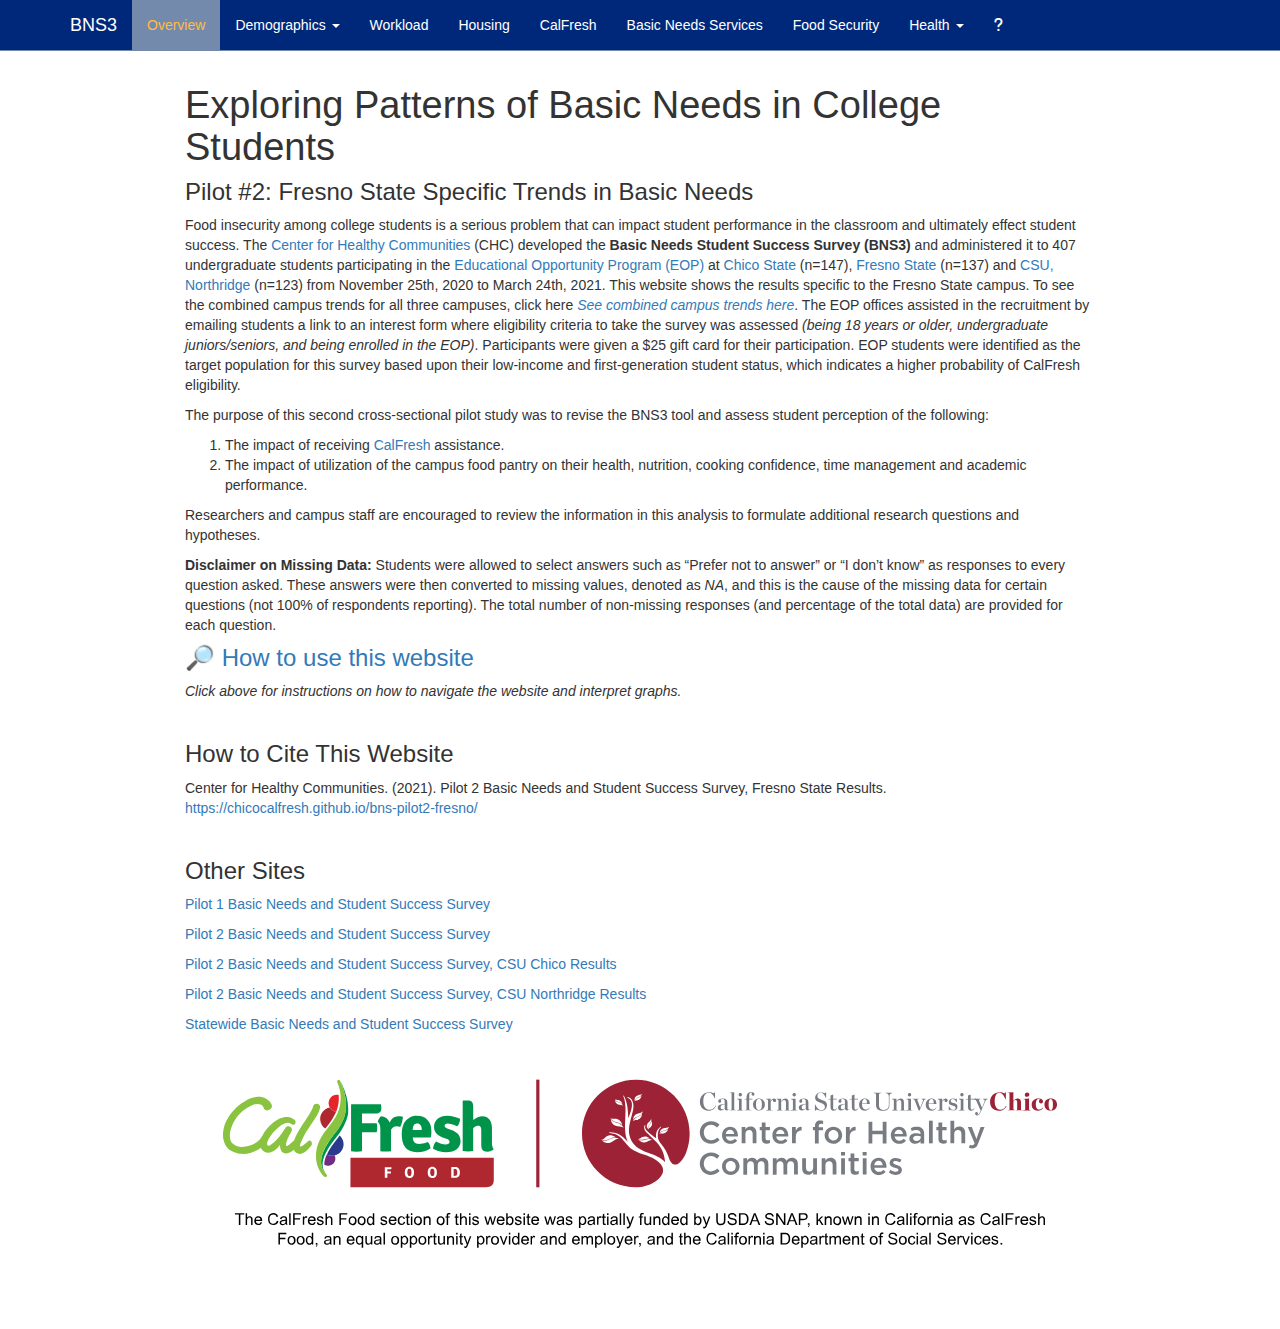
==== commit 92f1cc76: "Added citation and link to other websites" ====
--- a/index.html
+++ b/index.html
@@ -357,19 +357,35 @@
 missing data for certain questions (not 100% of respondents reporting).
 The total number of non-missing responses (and percentage of the total
 data) are provided for each question. <br /></p>
-<p>If you are interested in viewing the other campuses results please
-select the campus you would like to view from below:</p>
-<ul>
-<li><a href="https://chicocalfresh.github.io/bns-pilot2-chico/">Chico
-State</a></li>
-<li><a href="https://chicocalfresh.github.io/bns-pilot2-csun/">CSU,
-Northridge</a></li>
-</ul>
 </div>
 <div id="how-to-use-this-website" class="section level3">
 <h3><a href="Instructions.html">🔎 How to use this website</a></h3>
 <p><em>Click above for instructions on how to navigate the website and
 interpret graphs.</em></p>
+<p><br /></p>
+</div>
+<div id="how-to-cite-this-website" class="section level3">
+<h3>How to Cite This Website</h3>
+<p>Center for Healthy Communities. (2021). Pilot 2 Basic Needs and
+Student Success Survey, Fresno State Results. <a
+href="https://chicocalfresh.github.io/bns-pilot2-fresno/"
+class="uri">https://chicocalfresh.github.io/bns-pilot2-fresno/</a></p>
+<p><br /></p>
+</div>
+<div id="other-sites" class="section level3">
+<h3>Other Sites</h3>
+<p><a href="https://chicocalfresh.github.io/bns-website/">Pilot 1 Basic
+Needs and Student Success Survey</a></p>
+<p><a
+href="https://chicocalfresh.github.io/bns-pilot2-website/index.html">Pilot
+2 Basic Needs and Student Success Survey</a></p>
+<p><a href="https://chicocalfresh.github.io/bns-pilot2-chico/">Pilot 2
+Basic Needs and Student Success Survey, CSU Chico Results</a></p>
+<p><a href="https://chicocalfresh.github.io/bns-pilot2-csun/">Pilot 2
+Basic Needs and Student Success Survey, CSU Northridge Results</a></p>
+<p><a
+href="https://chicocalfresh.github.io/BNS3_Statewide_Summary/">Statewide
+Basic Needs and Student Success Survey</a></p>
 </div>
 
 <?xml version="1.0" encoding="utf-8"?>
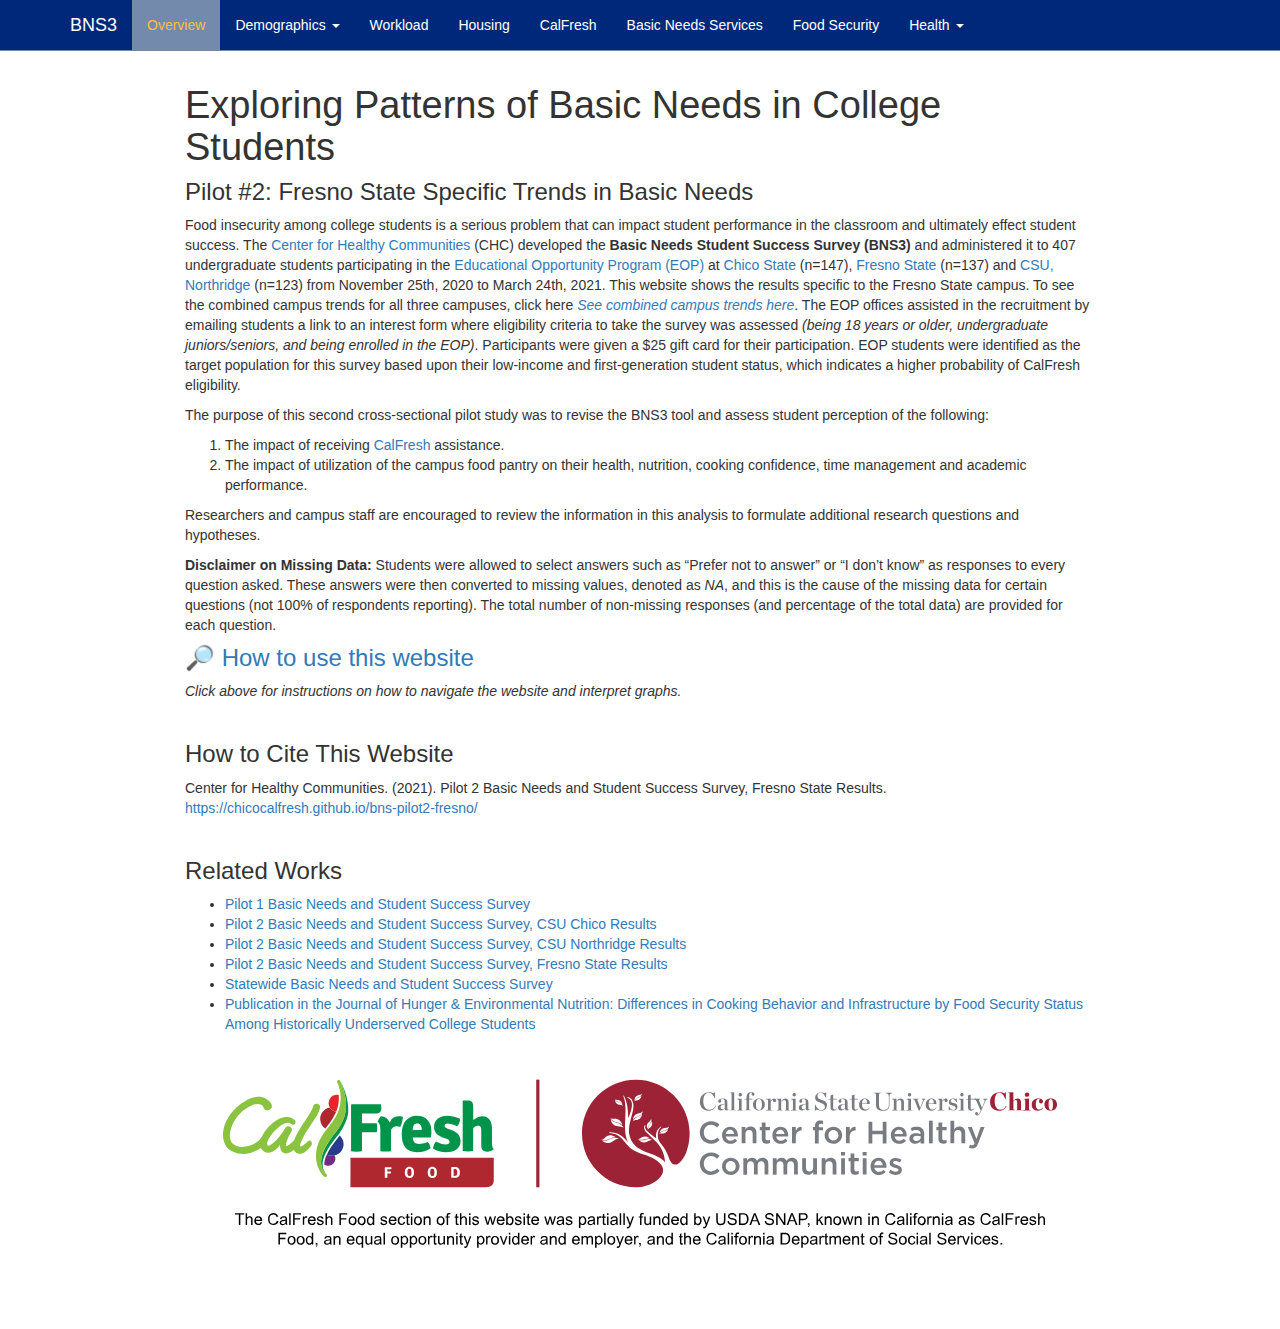
==== commit 1d080455: "related works and pilot 1 link fix" ====
--- a/index.html
+++ b/index.html
@@ -13,7 +13,7 @@
 
 <title>Exploring Patterns of Basic Needs in College Students</title>
 
-<script src="site_libs/header-attrs-2.25/header-attrs.js"></script>
+<script src="site_libs/header-attrs-2.29/header-attrs.js"></script>
 <script src="site_libs/jquery-3.6.0/jquery-3.6.0.min.js"></script>
 <meta name="viewport" content="width=device-width, initial-scale=1" />
 <link href="site_libs/bootstrap-3.3.5/css/bootstrap.min.css" rel="stylesheet" />
@@ -30,8 +30,8 @@
        code {color: inherit; background-color: rgba(0, 0, 0, 0.04);}
        pre:not([class]) { background-color: white }</style>
 <script src="site_libs/navigation-1.1/tabsets.js"></script>
-<link href="site_libs/font-awesome-6.4.2/css/all.min.css" rel="stylesheet" />
-<link href="site_libs/font-awesome-6.4.2/css/v4-shims.min.css" rel="stylesheet" />
+<link href="site_libs/font-awesome-6.5.2/css/all.min.css" rel="stylesheet" />
+<link href="site_libs/font-awesome-6.5.2/css/v4-shims.min.css" rel="stylesheet" />
 
 <style type="text/css">
   code{white-space: pre-wrap;}
@@ -372,20 +372,26 @@
 class="uri">https://chicocalfresh.github.io/bns-pilot2-fresno/</a></p>
 <p><br /></p>
 </div>
-<div id="other-sites" class="section level3">
-<h3>Other Sites</h3>
-<p><a href="https://chicocalfresh.github.io/bns-website/">Pilot 1 Basic
-Needs and Student Success Survey</a></p>
-<p><a
-href="https://chicocalfresh.github.io/bns-pilot2-website/index.html">Pilot
-2 Basic Needs and Student Success Survey</a></p>
-<p><a href="https://chicocalfresh.github.io/bns-pilot2-chico/">Pilot 2
-Basic Needs and Student Success Survey, CSU Chico Results</a></p>
-<p><a href="https://chicocalfresh.github.io/bns-pilot2-csun/">Pilot 2
-Basic Needs and Student Success Survey, CSU Northridge Results</a></p>
-<p><a
+<div id="related-works" class="section level3">
+<h3>Related Works</h3>
+<ul>
+<li><a href="https://chicocalfresh.github.io/BNS-Pilot1-website/">Pilot
+1 Basic Needs and Student Success Survey</a></li>
+<li><a href="https://chicocalfresh.github.io/bns-pilot2-chico/">Pilot 2
+Basic Needs and Student Success Survey, CSU Chico Results</a></li>
+<li><a href="https://chicocalfresh.github.io/bns-pilot2-csun/">Pilot 2
+Basic Needs and Student Success Survey, CSU Northridge Results</a></li>
+<li><a href="https://chicocalfresh.github.io/bns-pilot2-fresno/">Pilot 2
+Basic Needs and Student Success Survey, Fresno State Results</a></li>
+<li><a
 href="https://chicocalfresh.github.io/BNS3_Statewide_Summary/">Statewide
-Basic Needs and Student Success Survey</a></p>
+Basic Needs and Student Success Survey</a></li>
+<li><a
+href="https://www.tandfonline.com/doi/epdf/10.1080/19320248.2024.2442943?needAccess=true">Publication
+in the Journal of Hunger &amp; Environmental Nutrition: Differences in
+Cooking Behavior and Infrastructure by Food Security Status Among
+Historically Underserved College Students</a></li>
+</ul>
 </div>
 
 <?xml version="1.0" encoding="utf-8"?>
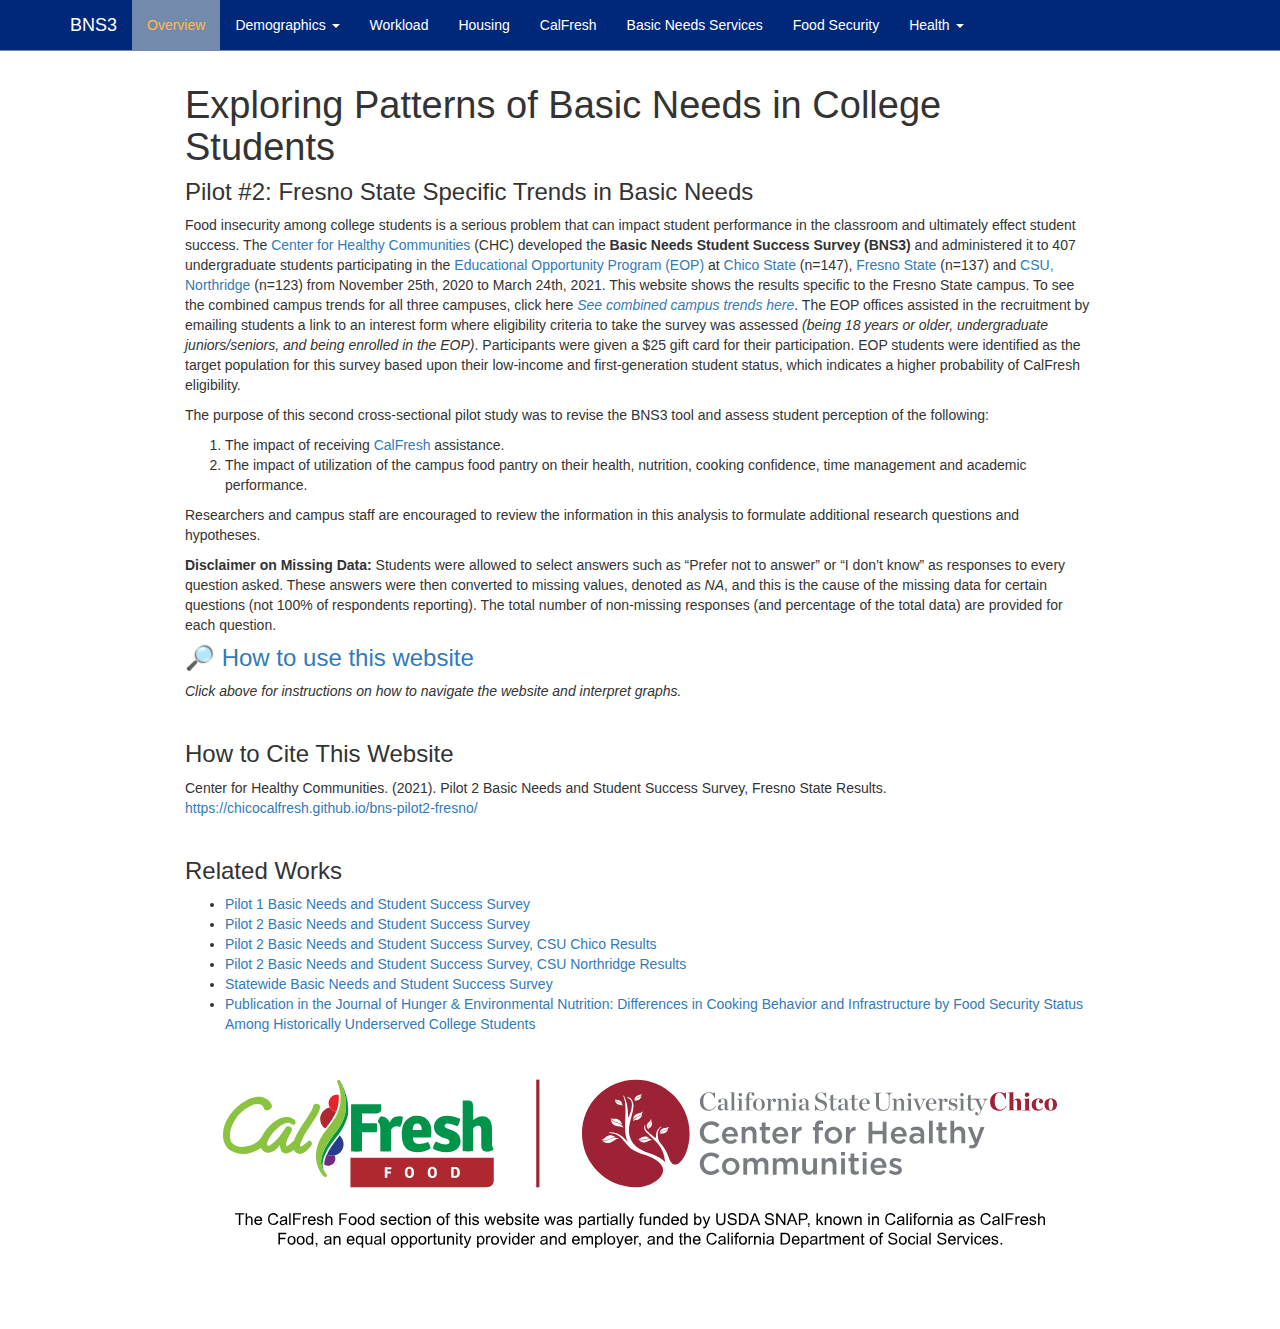
==== commit c8d1fb03: "adding pilot 2 link" ====
--- a/index.html
+++ b/index.html
@@ -377,12 +377,13 @@
 <ul>
 <li><a href="https://chicocalfresh.github.io/BNS-Pilot1-website/">Pilot
 1 Basic Needs and Student Success Survey</a></li>
+<li><a
+href="https://chicocalfresh.github.io/bns-pilot2-website/index.html">Pilot
+2 Basic Needs and Student Success Survey</a></li>
 <li><a href="https://chicocalfresh.github.io/bns-pilot2-chico/">Pilot 2
 Basic Needs and Student Success Survey, CSU Chico Results</a></li>
 <li><a href="https://chicocalfresh.github.io/bns-pilot2-csun/">Pilot 2
 Basic Needs and Student Success Survey, CSU Northridge Results</a></li>
-<li><a href="https://chicocalfresh.github.io/bns-pilot2-fresno/">Pilot 2
-Basic Needs and Student Success Survey, Fresno State Results</a></li>
 <li><a
 href="https://chicocalfresh.github.io/BNS3_Statewide_Summary/">Statewide
 Basic Needs and Student Success Survey</a></li>
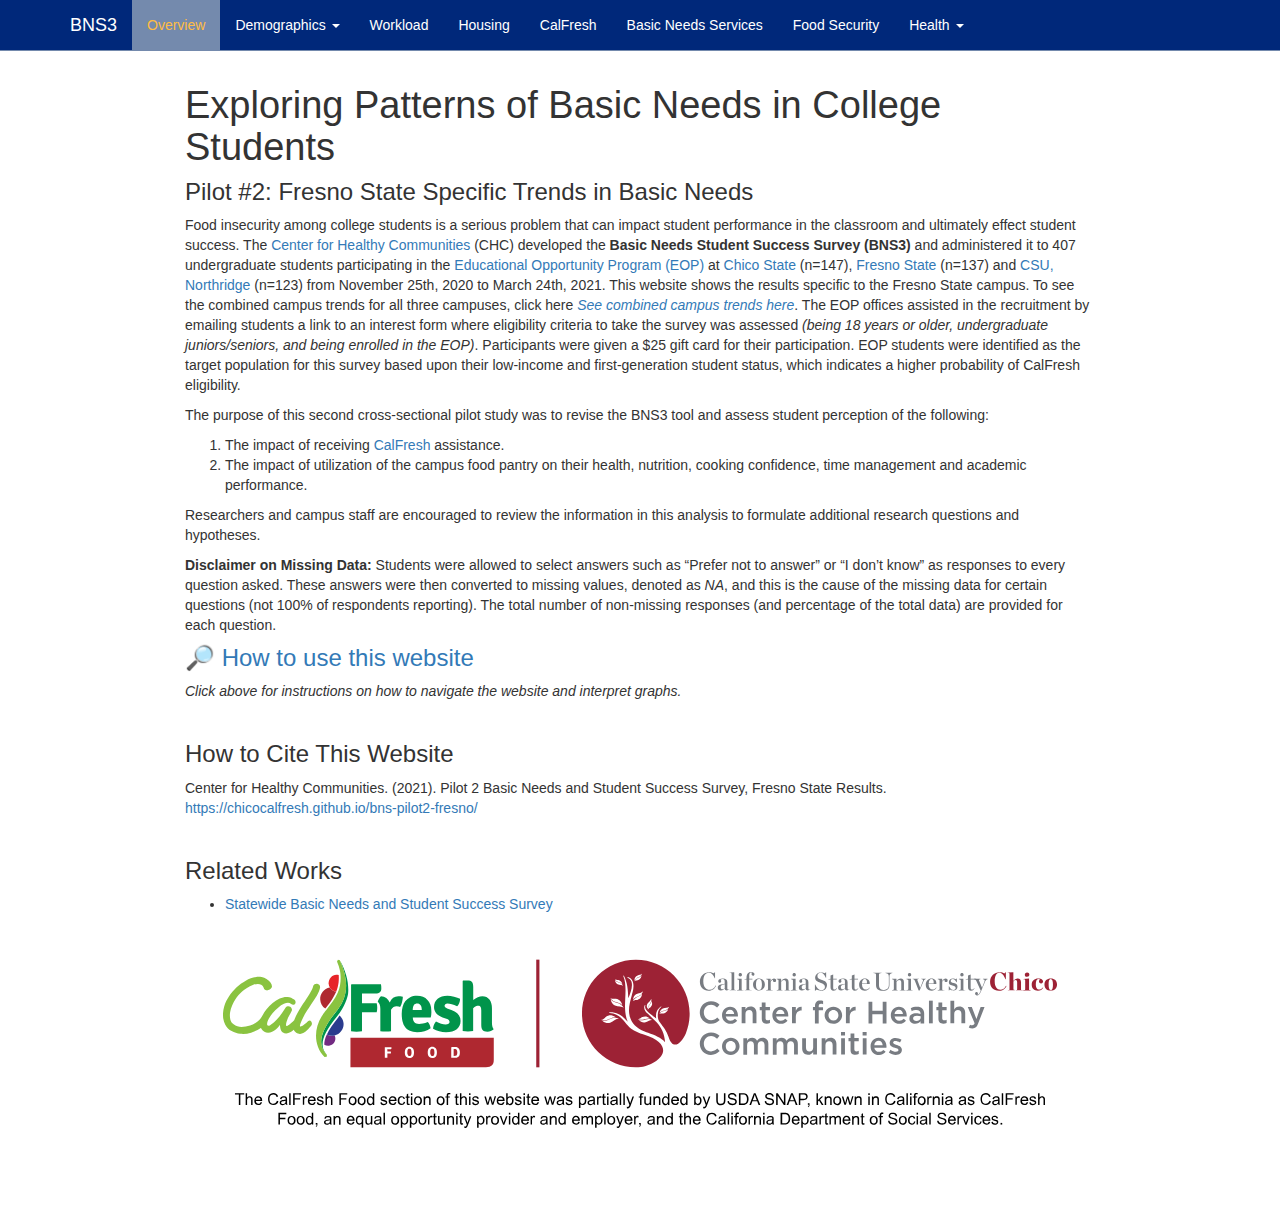
==== commit ee5a8ce2: "removing links from related works" ====
--- a/index.html
+++ b/index.html
@@ -375,23 +375,9 @@
 <div id="related-works" class="section level3">
 <h3>Related Works</h3>
 <ul>
-<li><a href="https://chicocalfresh.github.io/BNS-Pilot1-website/">Pilot
-1 Basic Needs and Student Success Survey</a></li>
-<li><a
-href="https://chicocalfresh.github.io/bns-pilot2-website/index.html">Pilot
-2 Basic Needs and Student Success Survey</a></li>
-<li><a href="https://chicocalfresh.github.io/bns-pilot2-chico/">Pilot 2
-Basic Needs and Student Success Survey, CSU Chico Results</a></li>
-<li><a href="https://chicocalfresh.github.io/bns-pilot2-csun/">Pilot 2
-Basic Needs and Student Success Survey, CSU Northridge Results</a></li>
 <li><a
 href="https://chicocalfresh.github.io/BNS3_Statewide_Summary/">Statewide
 Basic Needs and Student Success Survey</a></li>
-<li><a
-href="https://www.tandfonline.com/doi/epdf/10.1080/19320248.2024.2442943?needAccess=true">Publication
-in the Journal of Hunger &amp; Environmental Nutrition: Differences in
-Cooking Behavior and Infrastructure by Food Security Status Among
-Historically Underserved College Students</a></li>
 </ul>
 </div>
 
